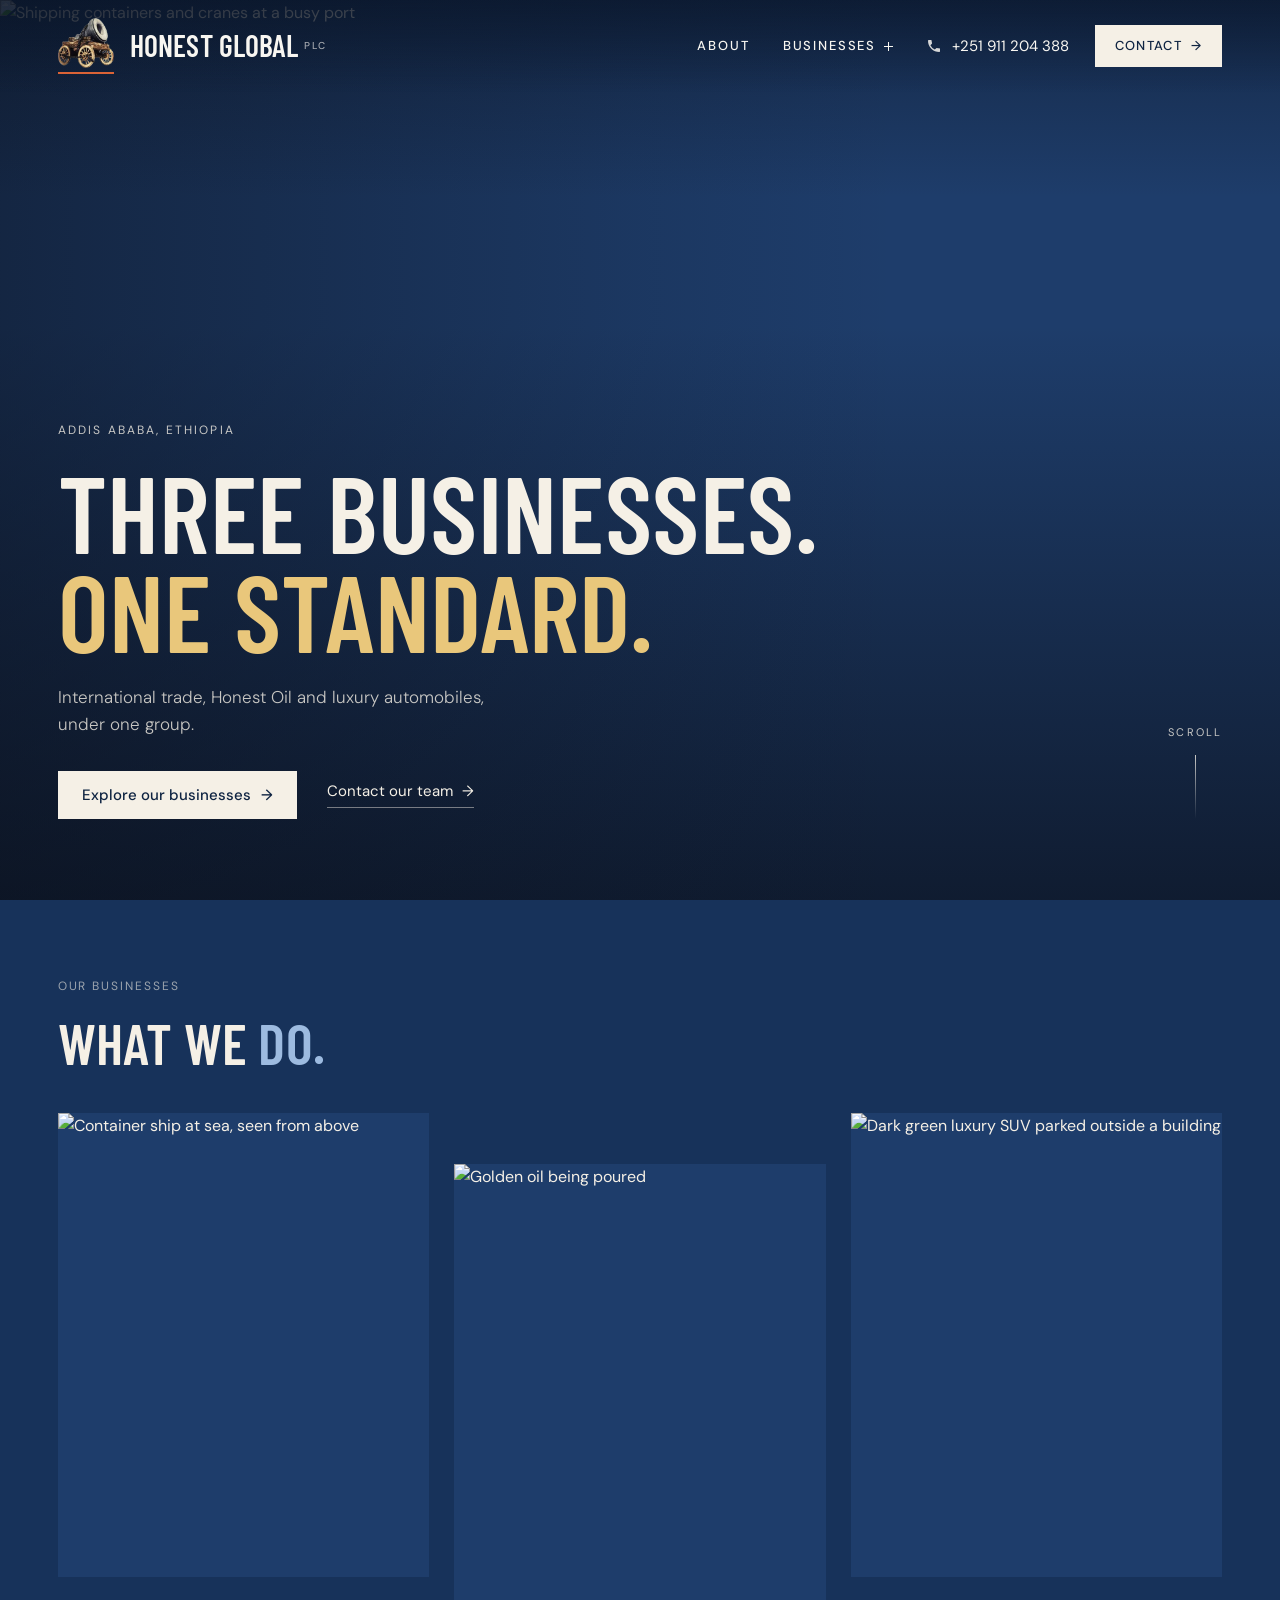
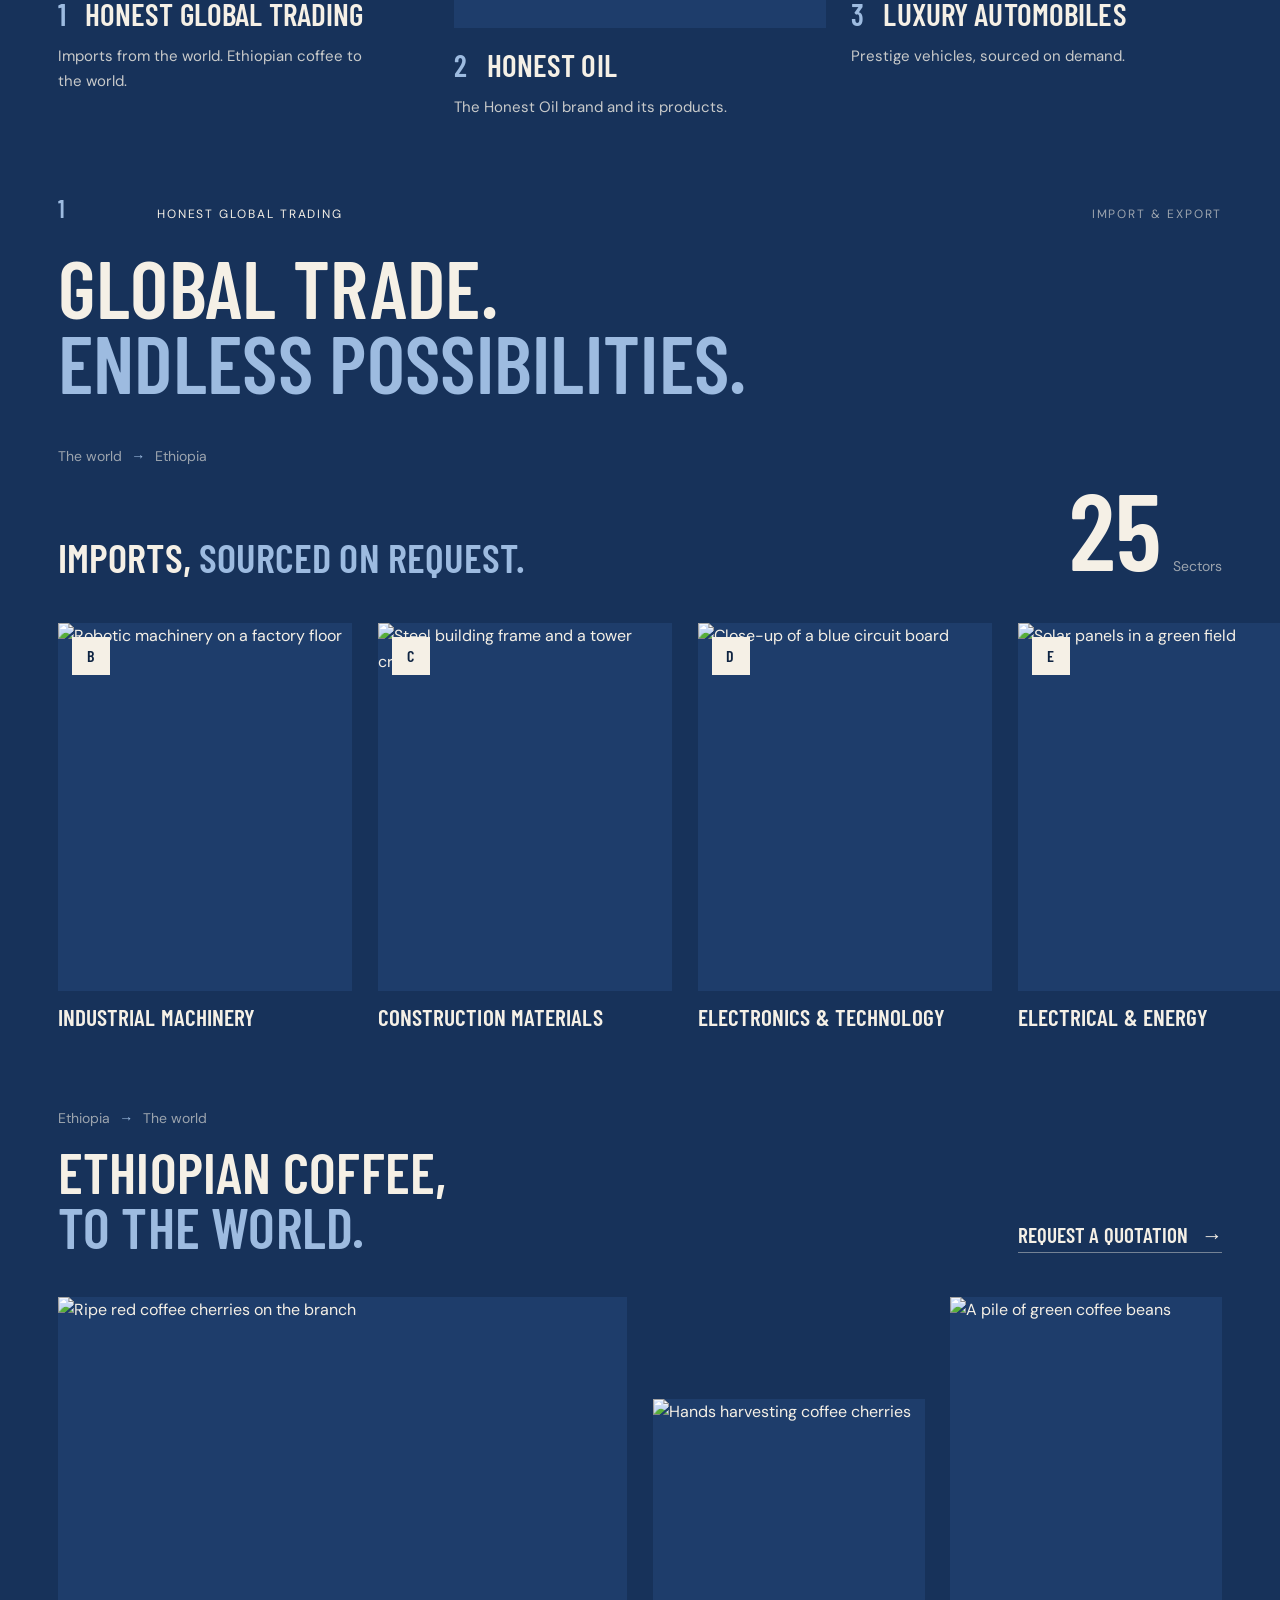
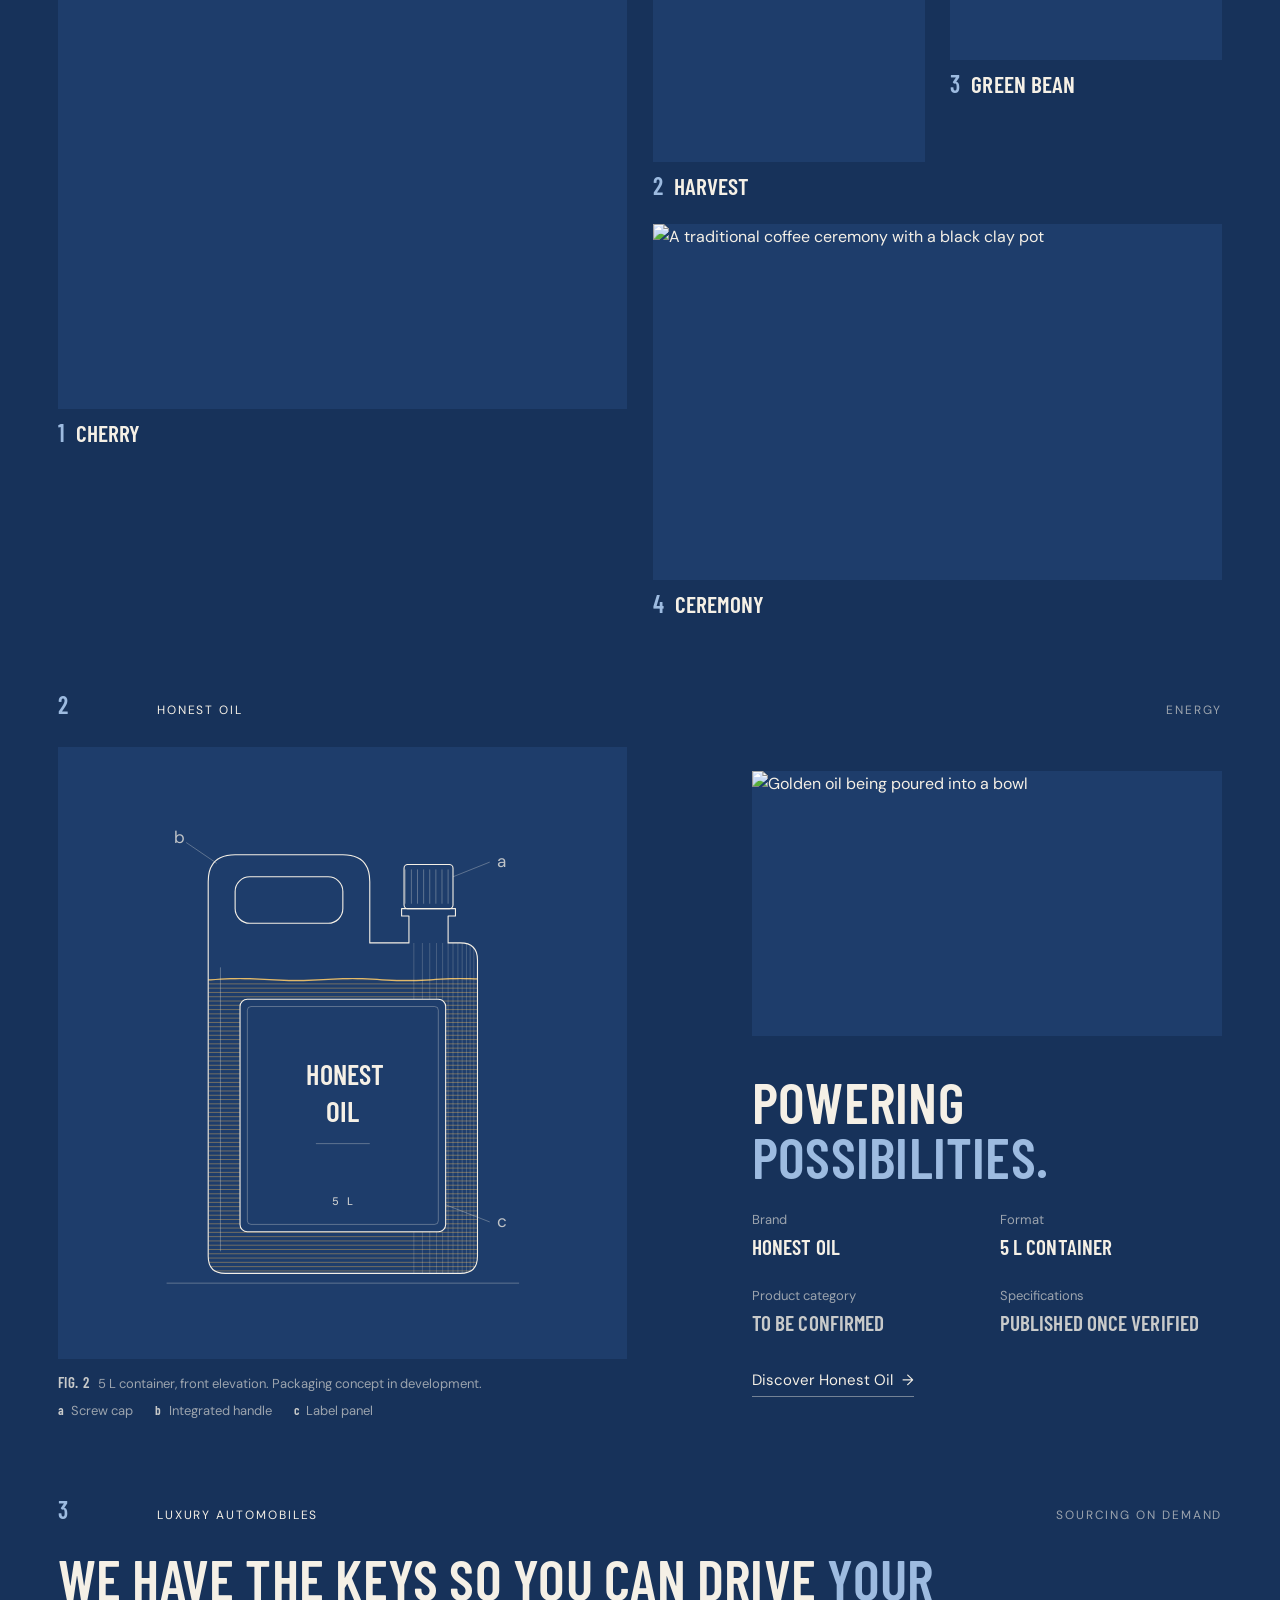
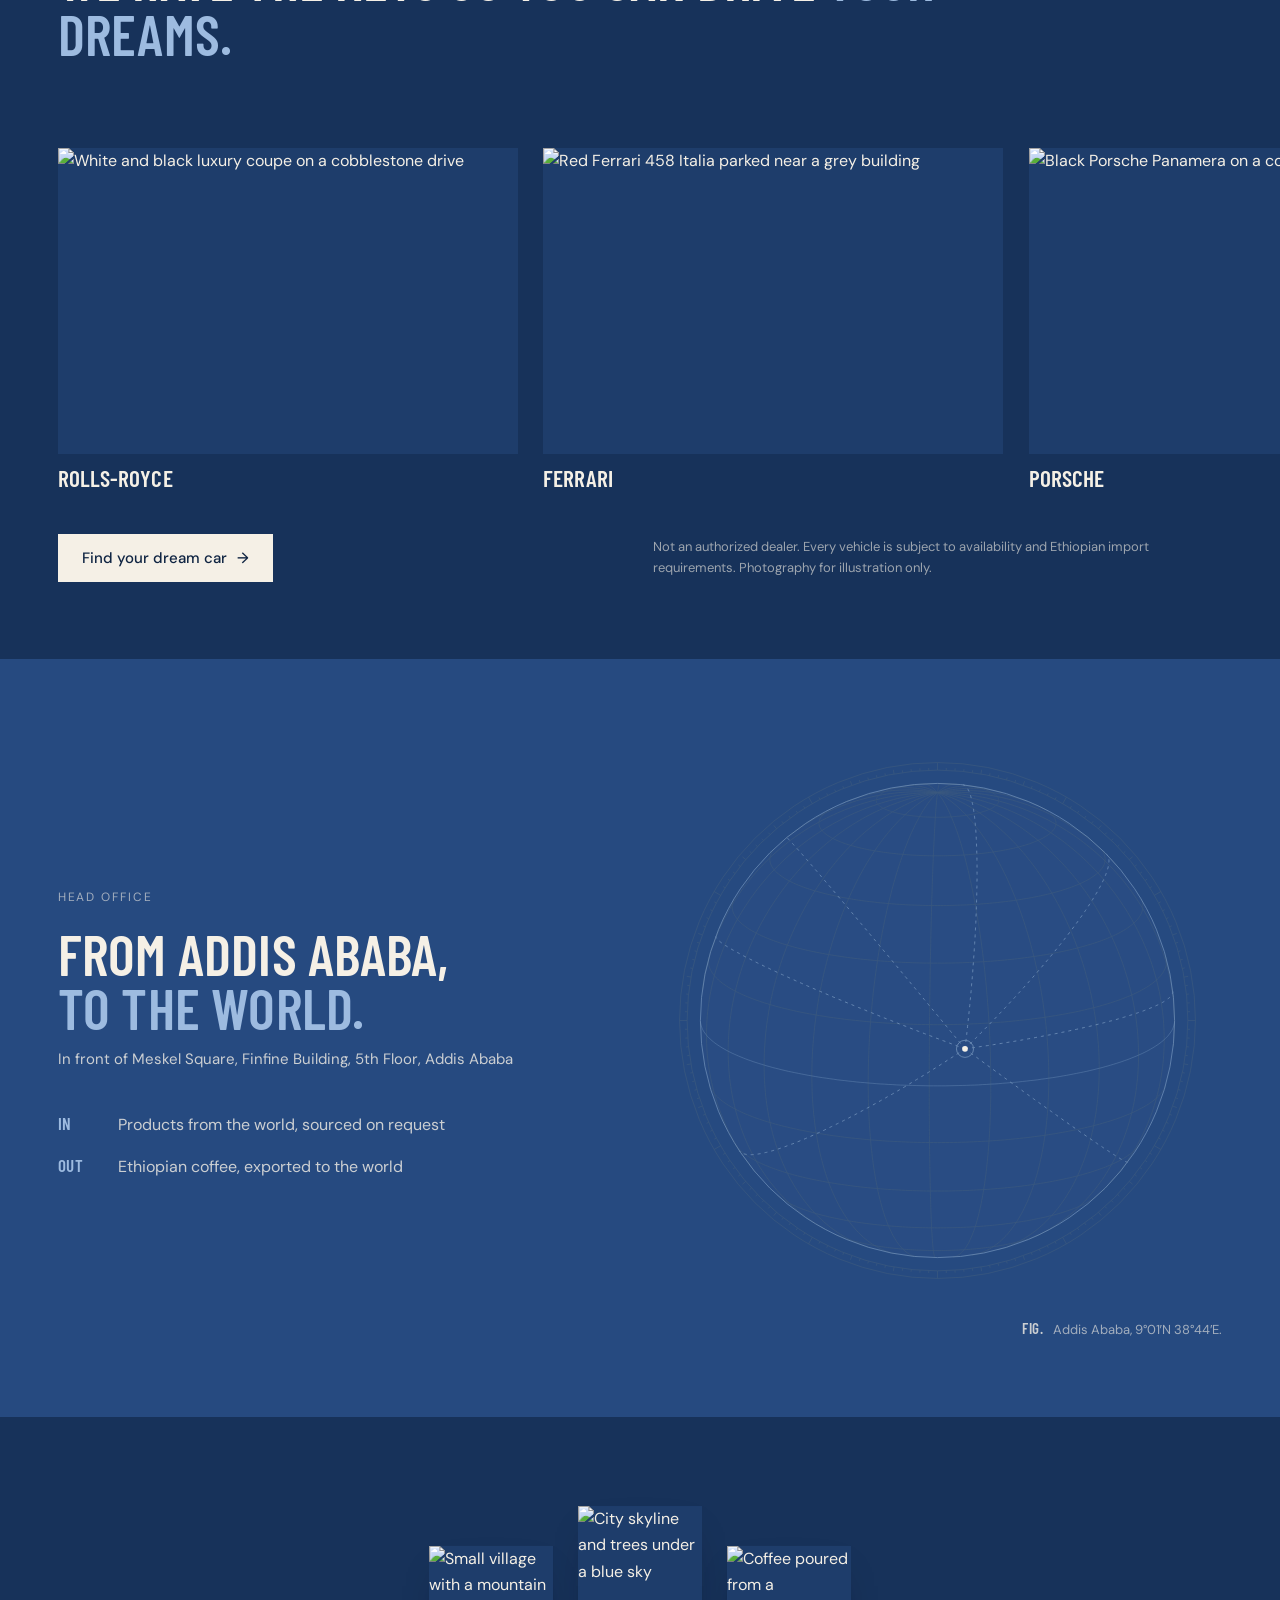
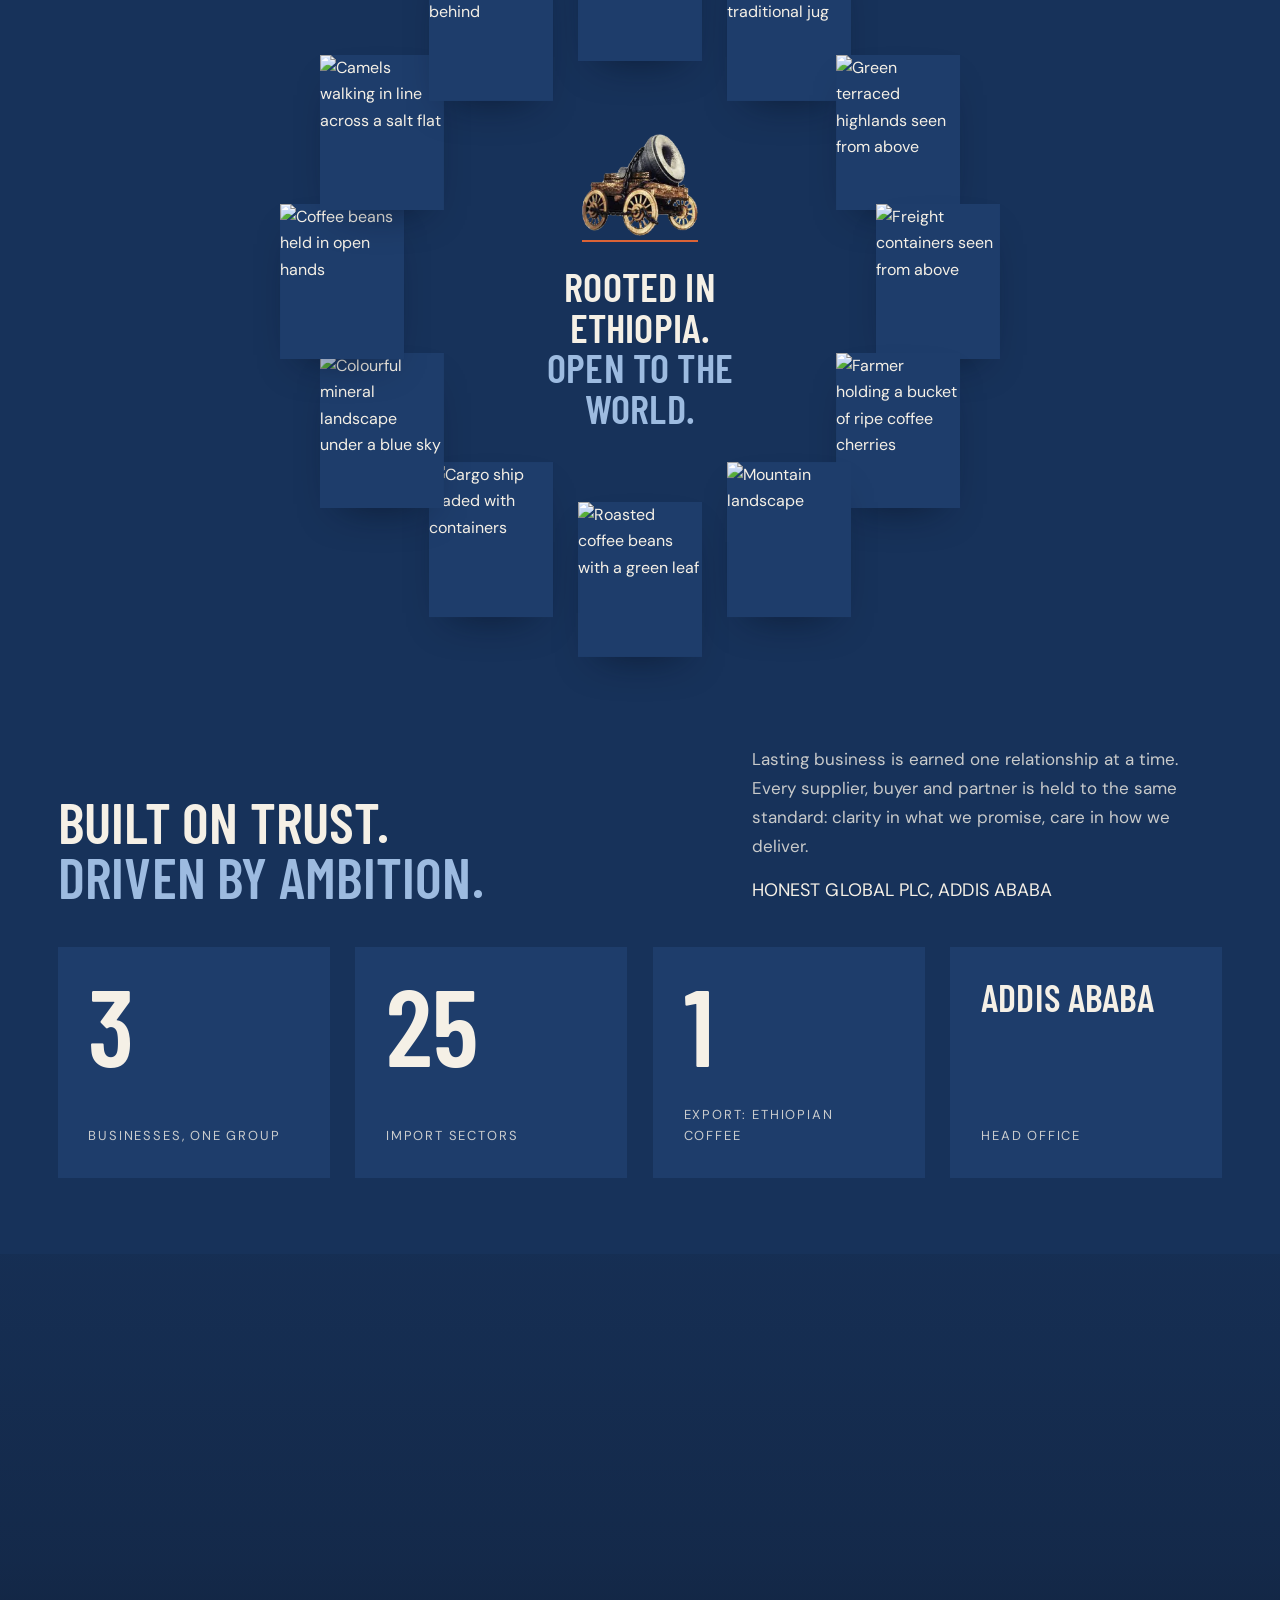
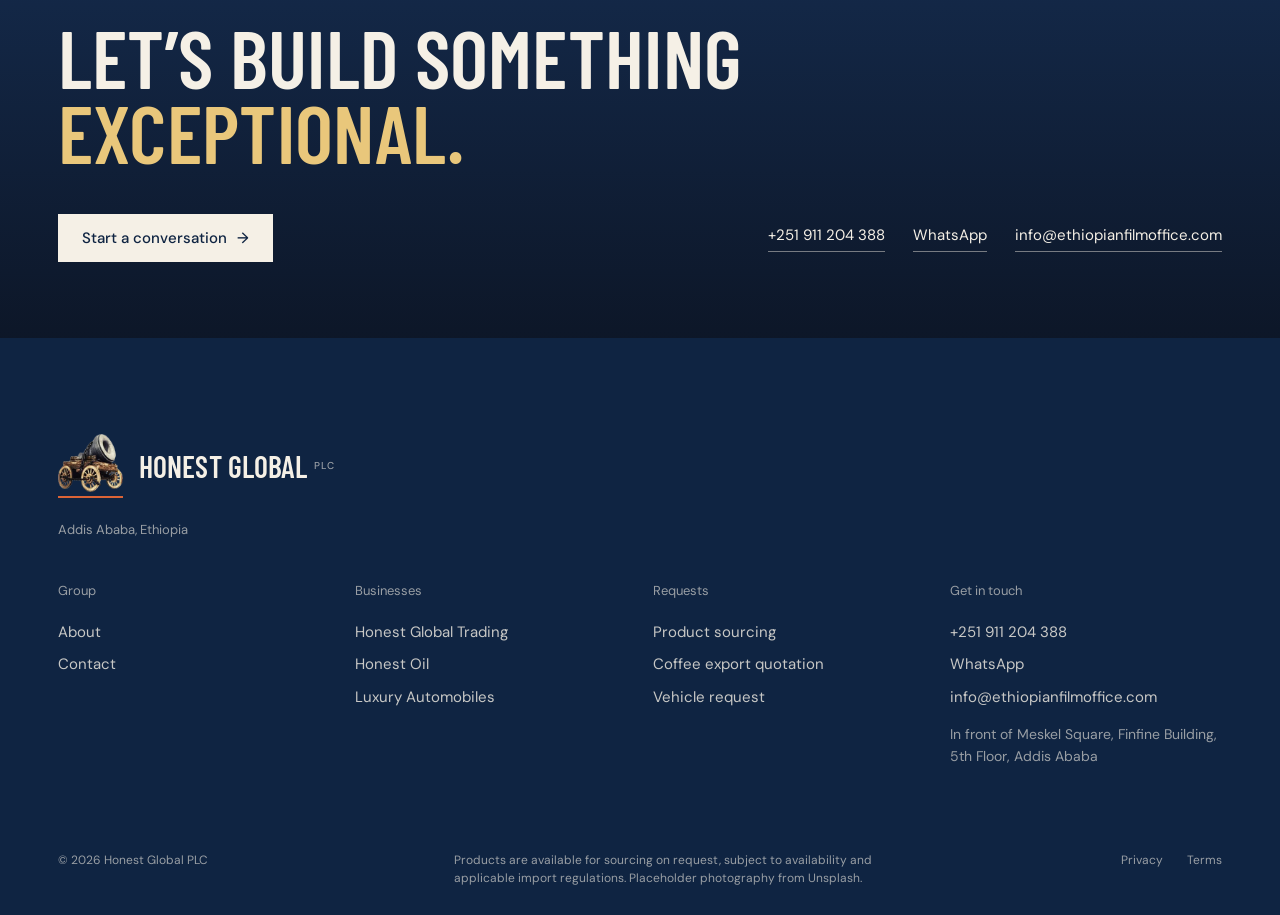
==== index.html @ c344f1ca "Use the Teddy Studio cannon as the logo and rework the phone menu - Logo: the cannon from the Teddy " ====
<!DOCTYPE html>
<html lang="en">
<head>
<meta charset="utf-8">
<meta name="viewport" content="width=device-width, initial-scale=1">
<meta name="theme-color" content="#17325A">
<title>Honest Global PLC · Trade, Energy and Mobility</title>
<meta name="description" content="Honest Global PLC brings together Honest Global Trading, Honest Oil and Luxury Automobiles through a commitment to quality, trust and long-term value.">
<meta property="og:type" content="website">
<meta property="og:site_name" content="Honest Global PLC">
<meta property="og:title" content="Honest Global PLC · Trade, Energy and Mobility">
<meta property="og:description" content="Honest Global PLC brings together Honest Global Trading, Honest Oil and Luxury Automobiles through a commitment to quality, trust and long-term value.">
<meta property="og:image" content="https://images.unsplash.com/photo-1678182451047-196f22a4143e?auto=format&fit=crop&w=1200&h=630&q=75">
<meta name="twitter:card" content="summary_large_image">
<link rel="icon" href="assets/images/favicon.png" type="image/png">
<link rel="apple-touch-icon" href="assets/images/apple-touch-icon.png">
<script>
    (function (d) {
        var h = d.documentElement;
        var reduce = window.matchMedia && matchMedia('(prefers-reduced-motion: reduce)').matches;
        var seen = false;
        try { seen = !!sessionStorage.getItem('hg-boot'); } catch (e) { /* storage blocked */ }
        h.classList.add('js', reduce ? 'no-motion' : 'motion');
        if (seen) h.classList.add('boot-seen');
        else if (!reduce) h.classList.add('boot-on');
        // Never leave content hidden if the animation libraries fail to load.
        setTimeout(function () { if (!window.gsap) h.classList.remove('motion', 'boot-on'); }, 4000);
        setTimeout(function () { h.classList.add('boot-done'); h.classList.remove('boot-on'); }, 12000);
    })(document);
</script>
<link rel="preconnect" href="https://fonts.googleapis.com">
<link rel="preconnect" href="https://fonts.gstatic.com" crossorigin>
<link rel="preconnect" href="https://cdn.jsdelivr.net" crossorigin>
<link rel="preconnect" href="https://images.unsplash.com" crossorigin>
<link rel="preload" as="image" href="assets/images/brand/cannon.webp" type="image/webp">
<link rel="stylesheet" href="https://fonts.googleapis.com/css2?family=Barlow+Condensed:wght@500;600;700&family=DM+Sans:wght@300;400;500;600&display=swap">
<link rel="stylesheet" href="assets/css/style.css?v=18">
<link rel="stylesheet" href="assets/css/pages.css?v=18">
<link rel="stylesheet" href="assets/css/theme.css?v=21">
<link rel="stylesheet" href="assets/css/home.css?v=21">
<link rel="stylesheet" href="assets/css/type.css?v=21">
<script type="application/ld+json">{"@context":"https://schema.org","@type":"Organization","name":"Honest Global PLC","url":"https://viudesdominique12-droid.github.io/honest-global/","logo":"https://viudesdominique12-droid.github.io/honest-global/assets/images/brand/cannon.webp","email":"info@ethiopianfilmoffice.com","telephone":"+251911204388","address":{"@type":"PostalAddress","streetAddress":"Finfine Building, 5th Floor, in front of Meskel Square","addressLocality":"Addis Ababa","addressCountry":"ET"}}</script>
</head>
<body class="page-home">

<!-- ============================== INTRO: the cannon is revealed, then opens onto the site ============================== -->
<div class="boot" id="boot" aria-hidden="true">
    <div class="boot__grid"></div>
    <div class="boot__frame"></div>
    <div class="boot__hud">
        <p class="hud hud--tl">Honest Global PLC <span>·</span> Addis Ababa, Ethiopia</p>
        <p class="hud hud--tr">9°01′N <span>·</span> 38°44′E</p>
        <p class="hud hud--bl">Trade <span>·</span> Energy <span>·</span> Mobility</p>
        <p class="hud hud--bc"><span data-boot-state>Loading</span> <b data-boot-count>0</b></p>
    </div>
    <button class="boot__skip" type="button" data-boot-skip tabindex="-1">Skip intro</button>

    <div class="boot__stage">
        <svg class="boot__mark" viewBox="-480 -250 960 500">
            <defs>
                <path id="boot-ring-path" d="M0 -138 A138 138 0 1 1 -0.01 -138"/>
                <clipPath id="boot-logo-wipe"><rect class="bm-logo-wipe" x="-90" y="-90" width="0" height="164"/></clipPath>
            </defs>
            <g class="bm-rings" fill="none" stroke="currentColor">
                <circle class="bm-outer" pathLength="1" r="172" stroke-width="1.6"/>
                <circle class="bm-inner" pathLength="1" r="152" stroke-width="0.9"/>
                <path class="bm-ticks" pathLength="1" stroke-width="0.9" d=""/>
            </g>
            <text class="bm-ringtext"><textPath href="#boot-ring-path" startOffset="0" textLength="852" lengthAdjust="spacing">HONEST GLOBAL PLC · ADDIS ABABA · ETHIOPIA · TRADE · ENERGY · MOBILITY ·</textPath></text>
            <g class="bm-logo" clip-path="url(#boot-logo-wipe)">
                <image href="assets/images/brand/cannon.webp" x="-88" y="-86" width="176" height="156.2"/>
            </g>
            <path class="bm-bar" pathLength="1" d="M-88 82 H88"/>
            <g class="bm-callouts" fill="none" stroke="currentColor" stroke-width="0.8">
                <path pathLength="1" d="M-168 -32 L-262 -128 H-420"/>
                <path pathLength="1" d="M160 -58 L254 -150 H420"/>
                <path pathLength="1" d="M150 84 L250 168 H420"/>
            </g>
            <g class="bm-dots" fill="currentColor">
                <circle cx="-168" cy="-32" r="3"/>
                <circle cx="160" cy="-58" r="3"/>
                <circle cx="150" cy="84" r="3"/>
            </g>
            <g class="bm-labels">
                <text x="-420" y="-142"><tspan class="bm-num">1</tspan> Honest Global Trading</text>
                <text x="420" y="-164" text-anchor="end"><tspan class="bm-num">2</tspan> Honest Oil</text>
                <text x="420" y="154" text-anchor="end"><tspan class="bm-num">3</tspan> Luxury Automobiles</text>
            </g>
            <line class="bm-head" x1="-480" y1="-250" x2="-480" y2="250"/>
        </svg>
        <p class="boot__word"><span class="w">Honest Global</span><span class="p">PLC</span></p>
    </div>
</div>

<a class="skip-link" href="#main">Skip to content</a>

<header class="masthead is-over">
    <div class="masthead__bar">
        <a class="masthead__name brand" href="index.html" aria-label="Honest Global PLC, home"><span class="brand__logo"><img class="brand__img" src="assets/images/brand/cannon.webp" width="364" height="323" alt="" decoding="async"><span class="brand__bar" aria-hidden="true"></span></span>Honest Global<span>PLC</span></a>

        <div class="masthead__running" aria-hidden="true"><span class="rh"></span></div>

        <nav class="masthead__nav" aria-label="Primary">
            <a href="about.html">About</a>
            <div class="nav-businesses">
                <button type="button" aria-expanded="false" aria-controls="businesses-panel">Businesses<span class="plus" aria-hidden="true"></span></button>
                <div class="businesses-panel" id="businesses-panel">
                    <ul class="businesses-panel__list">
                        <li><a class="bp-item" href="trading.html"><span class="bp-media"><img src="https://images.unsplash.com/photo-1724597500306-a4cbb7d1324e?auto=format&fit=crop&w=160&q=66" width="160" height="160" alt="" loading="lazy" decoding="async"></span><span class="bp-num">1</span><span class="bp-name">Honest Global Trading</span><span class="bp-desc">Import sourcing and Ethiopian coffee export</span></a></li>
                        <li><a class="bp-item" href="oil.html"><span class="bp-media"><img src="https://images.unsplash.com/photo-1621958180509-74e9a29b3758?auto=format&fit=crop&w=160&q=66" width="160" height="160" alt="" loading="lazy" decoding="async"></span><span class="bp-num">2</span><span class="bp-name">Honest Oil</span><span class="bp-desc">The Honest Oil brand and its products</span></a></li>
                        <li><a class="bp-item" href="automobiles.html"><span class="bp-media"><img src="https://images.unsplash.com/photo-1772990915311-0710c4e7e74a?auto=format&fit=crop&w=160&q=66" width="160" height="160" alt="" loading="lazy" decoding="async"></span><span class="bp-num">3</span><span class="bp-name">Luxury Automobiles</span><span class="bp-desc">Prestige vehicles, sourced on demand</span></a></li>
                    </ul>
                </div>
            </div>
        </nav>

        <div class="masthead__actions">
            <a class="mh-phone" href="tel:+251911204388"><svg class="mh-phone__icon" viewBox="0 0 24 24" aria-hidden="true"><path d="M6.6 10.8a15.1 15.1 0 0 0 6.6 6.6l2.2-2.2a1 1 0 0 1 1-.25c1.1.37 2.3.57 3.6.57a1 1 0 0 1 1 1V20a1 1 0 0 1-1 1A17 17 0 0 1 3 4a1 1 0 0 1 1-1h3.5a1 1 0 0 1 1 1c0 1.25.2 2.45.57 3.57a1 1 0 0 1-.25 1z"/></svg>+251 911 204 388</a>
            <a class="btn mh-cta" href="contact.html">Contact<span class="arr" aria-hidden="true">→</span></a>
        </div>

        <button class="menu-btn" type="button" aria-expanded="false" aria-controls="mobile-menu" aria-label="Open the menu"><span class="menu-btn__icon" aria-hidden="true"></span></button>
    </div>

    <nav class="mobile-menu" id="mobile-menu" aria-label="Mobile" data-lenis-prevent>
        <p class="mm-label">Our businesses</p>
        <ul class="mm-biz">
            <li><a class="mm-card" href="trading.html"><img src="https://images.unsplash.com/photo-1724597500306-a4cbb7d1324e?auto=format&fit=crop&w=720&h=280&q=66" width="720" height="280" alt="" loading="lazy" decoding="async"><span class="mm-card__num">1</span><span class="mm-card__name">Honest Global Trading</span><span class="mm-card__desc">Import sourcing and Ethiopian coffee export</span></a></li>
            <li><a class="mm-card" href="oil.html"><img src="https://images.unsplash.com/photo-1621958180509-74e9a29b3758?auto=format&fit=crop&w=720&h=280&q=66" width="720" height="280" alt="" loading="lazy" decoding="async"><span class="mm-card__num">2</span><span class="mm-card__name">Honest Oil</span><span class="mm-card__desc">The Honest Oil brand and its products</span></a></li>
            <li><a class="mm-card" href="automobiles.html"><img src="https://images.unsplash.com/photo-1772990915311-0710c4e7e74a?auto=format&fit=crop&w=720&h=280&q=66" width="720" height="280" alt="" loading="lazy" decoding="async"><span class="mm-card__num">3</span><span class="mm-card__name">Luxury Automobiles</span><span class="mm-card__desc">Prestige vehicles, sourced on demand</span></a></li>
        </ul>
        <ul class="mm-links">
            <li><a href="index.html" aria-current="page">Home</a></li>
            <li><a href="about.html">About</a></li>
            <li><a href="contact.html">Contact</a></li>
        </ul>
        <div class="mm-contact">
            <a class="mm-call" href="tel:+251911204388"><svg viewBox="0 0 24 24" aria-hidden="true"><path d="M6.6 10.8a15.1 15.1 0 0 0 6.6 6.6l2.2-2.2a1 1 0 0 1 1-.25c1.1.37 2.3.57 3.6.57a1 1 0 0 1 1 1V20a1 1 0 0 1-1 1A17 17 0 0 1 3 4a1 1 0 0 1 1-1h3.5a1 1 0 0 1 1 1c0 1.25.2 2.45.57 3.57a1 1 0 0 1-.25 1z"/></svg>+251 911 204 388</a>
            <a class="mm-wa" href="https://wa.me/251911204388" target="_blank" rel="noopener" aria-label="WhatsApp"><svg viewBox="0 0 32 32" aria-hidden="true"><path d="M16 3C8.8 3 3 8.6 3 15.6c0 2.5.8 4.9 2.1 6.9L3.6 29l6.7-1.7c1.7.9 3.6 1.4 5.7 1.4 7.2 0 13-5.6 13-12.6S23.2 3 16 3z" fill="none" stroke="currentColor" stroke-width="2"/><path d="M12.1 9.6c-.3-.7-.6-.7-.9-.7h-.8c-.3 0-.7.1-1.1.5-.4.4-1.4 1.4-1.4 3.4s1.5 3.9 1.7 4.2c.2.3 2.8 4.5 7 6.1 3.5 1.4 4.2 1.1 4.9 1 .8-.1 2.4-1 2.8-2 .3-1 .3-1.8.2-2-.1-.2-.4-.3-.8-.5s-2.4-1.2-2.8-1.3c-.4-.1-.6-.2-.9.2-.3.4-1 1.3-1.3 1.6-.2.3-.5.3-.9.1-.4-.2-1.7-.6-3.2-2-1.2-1-2-2.3-2.2-2.7-.2-.4 0-.6.2-.8l.6-.7c.2-.2.3-.4.4-.7.1-.3.1-.5 0-.7-.1-.2-.8-2.2-1.2-3z" fill="currentColor"/></svg></a>
            <a class="mm-mail" href="mailto:info@ethiopianfilmoffice.com">info@ethiopianfilmoffice.com</a>
            <p>In front of Meskel Square, Finfine Building, 5th Floor, Addis Ababa</p>
        </div>
    </nav>
</header>

<main id="main">

    <!-- ============================== HERO ============================== -->
    <section class="hero on-photo" id="top" aria-labelledby="hero-title">
        <div class="hero__media">
            <img src="https://images.unsplash.com/photo-1678182451047-196f22a4143e?auto=format&fit=crop&w=1800&q=72"
                 srcset="https://images.unsplash.com/photo-1678182451047-196f22a4143e?auto=format&fit=crop&w=900&q=70 900w,
                         https://images.unsplash.com/photo-1678182451047-196f22a4143e?auto=format&fit=crop&w=1800&q=72 1800w,
                         https://images.unsplash.com/photo-1678182451047-196f22a4143e?auto=format&fit=crop&w=2600&q=72 2600w"
                 sizes="100vw" width="2600" height="1733" alt="Shipping containers and cranes at a busy port" fetchpriority="high">
        </div>
        <div class="hero__shade" aria-hidden="true"></div>
        <div class="grid hero__inner">
            <div class="hero__text">
                <p class="hero__kicker">Addis Ababa, Ethiopia</p>
                <h1 class="hero__title" id="hero-title">Three businesses.<br><em>One standard.</em></h1>
                <p class="hero__lead">International trade, Honest Oil and luxury automobiles, under one group.</p>
                <p class="hero__actions">
                    <a class="btn btn--light" href="#businesses">Explore our businesses<span class="arr" aria-hidden="true">→</span></a>
                    <a class="link link--plain" href="#contact">Contact our team<span class="arr" aria-hidden="true">→</span></a>
                </p>
            </div>
        </div>
        <p class="hero__scroll" aria-hidden="true"><span>Scroll</span></p>
    </section>

    <!-- ============================== OUR BUSINESSES ============================== -->
    <section class="biz" id="businesses" data-running="Our businesses" aria-labelledby="biz-title">
        <div class="grid biz__head">
            <p class="eyebrow">Our businesses</p>
            <h2 class="display-l biz__title" id="biz-title" data-split>What we <em>do.</em></h2>
        </div>
        <div class="grid biz__cards">
            <a class="card" href="#trading">
                <span class="card__media" data-reveal data-parallax><img loading="lazy" decoding="async" src="https://images.unsplash.com/photo-1724597500306-a4cbb7d1324e?auto=format&fit=crop&w=1000&q=70" srcset="https://images.unsplash.com/photo-1724597500306-a4cbb7d1324e?auto=format&fit=crop&w=560&q=70 560w, https://images.unsplash.com/photo-1724597500306-a4cbb7d1324e?auto=format&fit=crop&w=1000&q=70 1000w" sizes="(max-width: 860px) 92vw, 30vw" width="1000" height="1250" alt="Container ship at sea, seen from above"></span>
                <span class="card__num">1</span><span class="card__name">Honest Global Trading</span>
                <span class="card__line">Imports from the world. Ethiopian coffee to the world.</span>
            </a>
            <a class="card" href="#oil">
                <span class="card__media" data-reveal data-parallax><img loading="lazy" decoding="async" src="https://images.unsplash.com/photo-1621958180509-74e9a29b3758?auto=format&fit=crop&w=1000&q=70" srcset="https://images.unsplash.com/photo-1621958180509-74e9a29b3758?auto=format&fit=crop&w=560&q=70 560w, https://images.unsplash.com/photo-1621958180509-74e9a29b3758?auto=format&fit=crop&w=1000&q=70 1000w" sizes="(max-width: 860px) 92vw, 30vw" width="1000" height="1250" alt="Golden oil being poured"></span>
                <span class="card__num">2</span><span class="card__name">Honest Oil</span>
                <span class="card__line">The Honest Oil brand and its products.</span>
            </a>
            <a class="card" href="#automobiles">
                <span class="card__media" data-reveal data-parallax><img loading="lazy" decoding="async" src="https://images.unsplash.com/photo-1772990915311-0710c4e7e74a?auto=format&fit=crop&w=1000&q=70" srcset="https://images.unsplash.com/photo-1772990915311-0710c4e7e74a?auto=format&fit=crop&w=560&q=70 560w, https://images.unsplash.com/photo-1772990915311-0710c4e7e74a?auto=format&fit=crop&w=1000&q=70 1000w" sizes="(max-width: 860px) 92vw, 30vw" width="1000" height="1250" alt="Dark green luxury SUV parked outside a building"></span>
                <span class="card__num">3</span><span class="card__name">Luxury Automobiles</span>
                <span class="card__line">Prestige vehicles, sourced on demand.</span>
            </a>
        </div>
    </section>

    <!-- ============================== I. TRADING ============================== -->
    <section class="chapter trade" id="trading" data-running="&lt;em&gt;1&lt;/em&gt; Honest Global Trading" aria-labelledby="trading-title">
        <header class="grid chapter__head" data-rule>
            <span class="chapter__num">1</span>
            <span class="chapter__name">Honest Global Trading</span>
            <span class="chapter__kind">Import &amp; export</span>
        </header>

        <div class="grid">
            <h2 class="display-xl trade__title" id="trading-title" data-split>Global trade.<br><em>Endless possibilities.</em></h2>
        </div>

        <!-- Imports: a gallery that runs sideways as you scroll -->
        <div class="imports-run" data-hscroll>
            <div class="grid run__head">
                <p class="dir">The world <em>→</em> Ethiopia</p>
                <h3 class="display-m run__title">Imports, <em>sourced on request.</em></h3>
                <p class="run__count"><b>25</b><span>Sectors</span></p>
            </div>
            <div class="run__viewport">
                <ol class="run__track">
                    <li class="tile"><a href="trading.html?sector=B#sourcing"><span class="tile__media"><img loading="lazy" decoding="async" src="https://images.unsplash.com/photo-1647427060118-4911c9821b82?auto=format&fit=crop&w=760&q=68" srcset="https://images.unsplash.com/photo-1647427060118-4911c9821b82?auto=format&fit=crop&w=420&q=68 420w, https://images.unsplash.com/photo-1647427060118-4911c9821b82?auto=format&fit=crop&w=760&q=68 760w" sizes="(max-width: 860px) 72vw, 24vw" width="760" height="950" alt="Robotic machinery on a factory floor"><span class="tile__letter">B</span></span><span class="tile__name">Industrial machinery</span></a></li>
                    <li class="tile"><a href="trading.html?sector=C#sourcing"><span class="tile__media"><img loading="lazy" decoding="async" src="https://images.unsplash.com/photo-1527335988388-b40ee248d80c?auto=format&fit=crop&w=760&q=68" srcset="https://images.unsplash.com/photo-1527335988388-b40ee248d80c?auto=format&fit=crop&w=420&q=68 420w, https://images.unsplash.com/photo-1527335988388-b40ee248d80c?auto=format&fit=crop&w=760&q=68 760w" sizes="(max-width: 860px) 72vw, 24vw" width="760" height="950" alt="Steel building frame and a tower crane"><span class="tile__letter">C</span></span><span class="tile__name">Construction materials</span></a></li>
                    <li class="tile"><a href="trading.html?sector=D#sourcing"><span class="tile__media"><img loading="lazy" decoding="async" src="https://images.unsplash.com/photo-1562408590-e32931084e23?auto=format&fit=crop&w=760&q=68" srcset="https://images.unsplash.com/photo-1562408590-e32931084e23?auto=format&fit=crop&w=420&q=68 420w, https://images.unsplash.com/photo-1562408590-e32931084e23?auto=format&fit=crop&w=760&q=68 760w" sizes="(max-width: 860px) 72vw, 24vw" width="760" height="950" alt="Close-up of a blue circuit board"><span class="tile__letter">D</span></span><span class="tile__name">Electronics &amp; technology</span></a></li>
                    <li class="tile"><a href="trading.html?sector=E#sourcing"><span class="tile__media"><img loading="lazy" decoding="async" src="https://images.unsplash.com/photo-1509391366360-2e959784a276?auto=format&fit=crop&w=760&q=68" srcset="https://images.unsplash.com/photo-1509391366360-2e959784a276?auto=format&fit=crop&w=420&q=68 420w, https://images.unsplash.com/photo-1509391366360-2e959784a276?auto=format&fit=crop&w=760&q=68 760w" sizes="(max-width: 860px) 72vw, 24vw" width="760" height="950" alt="Solar panels in a green field"><span class="tile__letter">E</span></span><span class="tile__name">Electrical &amp; energy</span></a></li>
                    <li class="tile"><a href="trading.html?sector=F#sourcing"><span class="tile__media"><img loading="lazy" decoding="async" src="https://images.unsplash.com/photo-1516549655169-df83a0774514?auto=format&fit=crop&w=760&q=68" srcset="https://images.unsplash.com/photo-1516549655169-df83a0774514?auto=format&fit=crop&w=420&q=68 420w, https://images.unsplash.com/photo-1516549655169-df83a0774514?auto=format&fit=crop&w=760&q=68 760w" sizes="(max-width: 860px) 72vw, 24vw" width="760" height="950" alt="Operating room with surgical lights"><span class="tile__letter">F</span></span><span class="tile__name">Medical equipment</span></a></li>
                    <li class="tile"><a href="trading.html?sector=H#sourcing"><span class="tile__media"><img loading="lazy" decoding="async" src="https://images.unsplash.com/photo-1594771804886-a933bb2d609b?auto=format&fit=crop&w=760&q=68" srcset="https://images.unsplash.com/photo-1594771804886-a933bb2d609b?auto=format&fit=crop&w=420&q=68 420w, https://images.unsplash.com/photo-1594771804886-a933bb2d609b?auto=format&fit=crop&w=760&q=68 760w" sizes="(max-width: 860px) 72vw, 24vw" width="760" height="950" alt="Tractor in a field under a blue sky"><span class="tile__letter">H</span></span><span class="tile__name">Agriculture</span></a></li>
                    <li class="tile"><a href="trading.html?sector=J#sourcing"><span class="tile__media"><img loading="lazy" decoding="async" src="https://images.unsplash.com/photo-1771098403201-8d0d32e2a062?auto=format&fit=crop&w=760&q=68" srcset="https://images.unsplash.com/photo-1771098403201-8d0d32e2a062?auto=format&fit=crop&w=420&q=68 420w, https://images.unsplash.com/photo-1771098403201-8d0d32e2a062?auto=format&fit=crop&w=760&q=68 760w" sizes="(max-width: 860px) 72vw, 24vw" width="760" height="950" alt="Rolls of patterned fabric on shelves"><span class="tile__letter">J</span></span><span class="tile__name">Textiles &amp; fashion</span></a></li>
                    <li class="tile"><a href="trading.html?sector=K#sourcing"><span class="tile__media"><img loading="lazy" decoding="async" src="https://images.unsplash.com/photo-1634712282287-14ed57b9cc89?auto=format&fit=crop&w=760&q=68" srcset="https://images.unsplash.com/photo-1634712282287-14ed57b9cc89?auto=format&fit=crop&w=420&q=68 420w, https://images.unsplash.com/photo-1634712282287-14ed57b9cc89?auto=format&fit=crop&w=760&q=68 760w" sizes="(max-width: 860px) 72vw, 24vw" width="760" height="950" alt="Blue armchair and a yellow lamp in a bright room"><span class="tile__letter">K</span></span><span class="tile__name">Furniture &amp; interiors</span></a></li>
                    <li class="tile"><a href="trading.html?sector=Y#sourcing"><span class="tile__media"><img loading="lazy" decoding="async" src="https://images.unsplash.com/photo-1553413077-190dd305871c?auto=format&fit=crop&w=760&q=68" srcset="https://images.unsplash.com/photo-1553413077-190dd305871c?auto=format&fit=crop&w=420&q=68 420w, https://images.unsplash.com/photo-1553413077-190dd305871c?auto=format&fit=crop&w=760&q=68 760w" sizes="(max-width: 860px) 72vw, 24vw" width="760" height="950" alt="Large warehouse with stacked pallets"><span class="tile__letter">Y</span></span><span class="tile__name">Logistics &amp; handling</span></a></li>
                    <li class="tile tile--more"><a href="trading.html#imports"><span class="tile__media"><span class="tile__plus">+16</span><span class="tile__all">See all 25 sectors<span class="arr" aria-hidden="true">→</span></span></span><span class="tile__name">And the one you have in mind.</span></a></li>
                </ol>
            </div>
        </div>

        <!-- Exports: Ethiopian coffee only -->
        <div class="exports-set">
            <div class="grid set__head">
                <p class="dir">Ethiopia <em>→</em> The world</p>
                <h3 class="display-l set__title" data-split>Ethiopian coffee,<br><em>to the world.</em></h3>
                <p class="set__cta"><a class="link link--lead" href="trading.html#quotation" data-fade>Request a quotation<span class="arr" aria-hidden="true">→</span></a></p>
            </div>
            <div class="grid coffee">
                <figure class="cf cf--1">
                    <div class="cf__media" data-reveal data-parallax><img loading="lazy" decoding="async" src="https://images.unsplash.com/photo-1586095516671-d085ff58cdd4?auto=format&fit=crop&w=1200&q=70" srcset="https://images.unsplash.com/photo-1586095516671-d085ff58cdd4?auto=format&fit=crop&w=660&q=70 660w, https://images.unsplash.com/photo-1586095516671-d085ff58cdd4?auto=format&fit=crop&w=1200&q=70 1200w" sizes="(max-width: 860px) 92vw, 48vw" width="1200" height="1500" alt="Ripe red coffee cherries on the branch"></div>
                    <figcaption><b>1</b>Cherry</figcaption>
                </figure>
                <figure class="cf cf--2">
                    <div class="cf__media" data-reveal data-parallax><img loading="lazy" decoding="async" src="https://images.unsplash.com/photo-1775434657007-549ae5d21bd4?auto=format&fit=crop&w=900&q=70" srcset="https://images.unsplash.com/photo-1775434657007-549ae5d21bd4?auto=format&fit=crop&w=500&q=70 500w, https://images.unsplash.com/photo-1775434657007-549ae5d21bd4?auto=format&fit=crop&w=900&q=70 900w" sizes="(max-width: 860px) 92vw, 48vw" width="900" height="1200" alt="Hands harvesting coffee cherries"></div>
                    <figcaption><b>2</b>Harvest</figcaption>
                </figure>
                <figure class="cf cf--3">
                    <div class="cf__media" data-reveal data-parallax><img loading="lazy" decoding="async" src="https://images.unsplash.com/photo-1703646619157-eb553d16d402?auto=format&fit=crop&w=900&q=70" srcset="https://images.unsplash.com/photo-1703646619157-eb553d16d402?auto=format&fit=crop&w=500&q=70 500w, https://images.unsplash.com/photo-1703646619157-eb553d16d402?auto=format&fit=crop&w=900&q=70 900w" sizes="(max-width: 860px) 92vw, 48vw" width="900" height="1200" alt="A pile of green coffee beans"></div>
                    <figcaption><b>3</b>Green bean</figcaption>
                </figure>
                <figure class="cf cf--4">
                    <div class="cf__media" data-reveal data-parallax><img loading="lazy" decoding="async" src="https://images.unsplash.com/photo-1630861413071-a424a4d6d155?auto=format&fit=crop&w=1400&q=70" srcset="https://images.unsplash.com/photo-1630861413071-a424a4d6d155?auto=format&fit=crop&w=780&q=70 780w, https://images.unsplash.com/photo-1630861413071-a424a4d6d155?auto=format&fit=crop&w=1400&q=70 1400w" sizes="(max-width: 860px) 92vw, 48vw" width="1400" height="875" alt="A traditional coffee ceremony with a black clay pot"></div>
                    <figcaption><b>4</b>Ceremony</figcaption>
                </figure>
            </div>
        </div>
    </section>

    <!-- ============================== II. HONEST OIL ============================== -->
    <section class="chapter oil" id="oil" data-running="&lt;em&gt;2&lt;/em&gt; Honest Oil" aria-labelledby="oil-title">
        <header class="grid chapter__head" data-rule>
            <span class="chapter__num">2</span>
            <span class="chapter__name">Honest Oil</span>
            <span class="chapter__kind">Energy</span>
        </header>

        <div class="grid oil__body">
            <figure class="oil__figure">
                <div class="plate oil__plate">
                    <svg class="bottle" viewBox="0 0 300 420" role="img" aria-labelledby="bottle-title" data-bottle="pin">
                        <title id="bottle-title">Line drawing of the proposed Honest Oil 5 litre container, front elevation, filling with oil.</title>
                        <defs>
                            <clipPath id="bottle-body">
                                <path d="M40 134 Q40 120 54 120 L246 120 Q260 120 260 134 L260 376 Q260 390 246 390 L54 390 Q40 390 40 376 Z"/>
                            </clipPath>
                            <clipPath id="bottle-level">
                                <rect class="b-level" x="0" y="392" width="300" height="400"/>
                            </clipPath>
                            <clipPath id="bottle-cap">
                                <rect x="200" y="56" width="40" height="36" rx="3"/>
                            </clipPath>
                        </defs>

                        <path class="b-faint b-ground" pathLength="1" d="M6 398 H294"/>

                        <g clip-path="url(#bottle-body)">
                            <g clip-path="url(#bottle-level)">
                                <path class="b-fill" d=""/>
                            </g>
                            <path class="b-surface" d="M40 392 H260"/>
                        </g>

                        <path class="b-line b-outline" pathLength="1" d="M40 376 Q40 390 54 390 L246 390 Q260 390 260 376 L260 134 Q260 120 246 120 L236 120 L236 98 L242 98 L242 92 L198 92 L198 98 L204 98 L204 120 L172 120 L172 70 Q172 48 150 48 L62 48 Q40 48 40 70 Z"/>
                        <rect class="b-line b-hole" pathLength="1" x="62" y="66" width="88" height="38" rx="12"/>

                        <g class="b-capgroup">
                            <rect class="b-line b-cap" pathLength="1" x="200" y="56" width="40" height="36" rx="3"/>
                            <g clip-path="url(#bottle-cap)">
                                <path class="b-faint b-ridges" d="M196 60 V88 M201 60 V88 M206 60 V88 M211 60 V88 M216 60 V88 M221 60 V88 M226 60 V88 M231 60 V88 M236 60 V88 M241 60 V88 M246 60 V88"/>
                            </g>
                        </g>

                        <g clip-path="url(#bottle-body)" class="b-hatch">
                            <path pathLength="1" d="M257 120 V390 M254 120 V390 M251 120 V390 M247.5 120 V390 M244 120 V390 M240 120 V390 M236 120 V390 M231.5 120 V390 M226.5 120 V390 M221 120 V390 M215 120 V390 M208 120 V390"/>
                        </g>
                        <path class="b-faint b-highlight" pathLength="1" d="M50 140 V372"/>

                        <rect class="b-line b-panel" pathLength="1" x="66" y="166" width="168" height="190" rx="6"/>
                        <rect class="b-faint b-inner" pathLength="1" x="72" y="172" width="156" height="178" rx="3"/>
                        <g class="b-type">
                            <text class="b-word" x="152" y="236" text-anchor="middle">HONEST</text>
                            <text class="b-word-it" x="150" y="266" text-anchor="middle">Oil</text>
                            <path class="b-faint" d="M128 284 H172"/>
                            <text class="b-small" x="151" y="334" text-anchor="middle">5 L</text>
                        </g>

                        <g class="b-callouts">
                            <path class="b-faint" pathLength="1" d="M240 66 L270 54"/>
                            <path class="b-faint" pathLength="1" d="M47 55 L22 38"/>
                            <path class="b-faint" pathLength="1" d="M234 334 L270 348"/>
                        </g>
                        <g class="b-letters">
                            <text class="b-letter" x="276" y="58">a</text>
                            <text class="b-letter" x="12" y="38">b</text>
                            <text class="b-letter" x="276" y="352">c</text>
                        </g>
                    </svg>
                </div>
                <figcaption class="caption">
                    <span class="fig">Fig. 2</span>5 L container, front elevation. Packaging concept in development.
                    <span class="legend"><span><em>a</em> Screw cap</span><span><em>b</em> Integrated handle</span><span><em>c</em> Label panel</span></span>
                </figcaption>
            </figure>

            <div class="oil__text">
                <div class="oil__photo" data-reveal><img loading="lazy" decoding="async" src="https://images.unsplash.com/photo-1709293287084-544575bb1398?auto=format&fit=crop&w=1100&q=70" srcset="https://images.unsplash.com/photo-1709293287084-544575bb1398?auto=format&fit=crop&w=600&q=70 600w, https://images.unsplash.com/photo-1709293287084-544575bb1398?auto=format&fit=crop&w=1100&q=70 1100w" sizes="(max-width: 860px) 92vw, 40vw" width="1100" height="690" alt="Golden oil being poured into a bowl"></div>
                <h2 class="display-l" id="oil-title" data-split>Powering<br><em>possibilities.</em></h2>
                <dl class="spec" data-spec>
                    <div><dt>Brand</dt><dd>Honest Oil</dd></div>
                    <div><dt>Format</dt><dd>5 L container</dd></div>
                    <div><dt>Product category</dt><dd class="tbc">To be confirmed</dd></div>
                    <div><dt>Specifications</dt><dd class="tbc">Published once verified</dd></div>
                </dl>
                <a class="link" href="oil.html" data-fade>Discover Honest Oil<span class="arr" aria-hidden="true">→</span></a>
            </div>
        </div>
    </section>

    <!-- ============================== III. AUTOMOBILES ============================== -->
    <section class="chapter auto" id="automobiles" data-running="&lt;em&gt;3&lt;/em&gt; Luxury Automobiles" aria-labelledby="auto-title">
        <header class="grid chapter__head" data-rule>
            <span class="chapter__num">3</span>
            <span class="chapter__name">Luxury Automobiles</span>
            <span class="chapter__kind">Sourcing on demand</span>
        </header>

        <!-- A reel of cars that drive out of the distance as you scroll; the headline rides on the stage -->
        <div class="reel" data-reel>
            <div class="reel__stage">
                <div class="grid reel__head">
                    <h2 class="display-l auto__title" id="auto-title" data-split>We have the keys so you can drive <em>your dreams.</em></h2>
                </div>
                <div class="reel__floor" aria-hidden="true"></div>
                <ul class="reel__cards">
                    <li class="rc"><figure><div class="rc__media"><img loading="lazy" decoding="async" src="https://images.unsplash.com/photo-1631295868223-63265b40d9e4?auto=format&fit=crop&w=1000&q=70" srcset="https://images.unsplash.com/photo-1631295868223-63265b40d9e4?auto=format&fit=crop&w=560&q=70 560w, https://images.unsplash.com/photo-1631295868223-63265b40d9e4?auto=format&fit=crop&w=1000&q=70 1000w" sizes="(max-width: 860px) 78vw, 32vw" width="1000" height="667" alt="White and black luxury coupe on a cobblestone drive"></div><figcaption>Rolls-Royce</figcaption></figure></li>
                    <li class="rc"><figure><div class="rc__media"><img loading="lazy" decoding="async" src="https://images.unsplash.com/photo-1614200179396-2bdb77ebf81b?auto=format&fit=crop&w=1000&q=70" srcset="https://images.unsplash.com/photo-1614200179396-2bdb77ebf81b?auto=format&fit=crop&w=560&q=70 560w, https://images.unsplash.com/photo-1614200179396-2bdb77ebf81b?auto=format&fit=crop&w=1000&q=70 1000w" sizes="(max-width: 860px) 78vw, 32vw" width="1000" height="667" alt="Red Ferrari 458 Italia parked near a grey building"></div><figcaption>Ferrari</figcaption></figure></li>
                    <li class="rc"><figure><div class="rc__media"><img loading="lazy" decoding="async" src="https://images.unsplash.com/photo-1601929862217-f1bf94503333?auto=format&fit=crop&w=1000&q=70" srcset="https://images.unsplash.com/photo-1601929862217-f1bf94503333?auto=format&fit=crop&w=560&q=70 560w, https://images.unsplash.com/photo-1601929862217-f1bf94503333?auto=format&fit=crop&w=1000&q=70 1000w" sizes="(max-width: 860px) 78vw, 32vw" width="1000" height="667" alt="Black Porsche Panamera on a coastal road at golden hour"></div><figcaption>Porsche</figcaption></figure></li>
                    <li class="rc"><figure><div class="rc__media"><img loading="lazy" decoding="async" src="https://images.unsplash.com/photo-1786467837752-2a7848ac3b61?auto=format&fit=crop&w=1000&q=70" srcset="https://images.unsplash.com/photo-1786467837752-2a7848ac3b61?auto=format&fit=crop&w=560&q=70 560w, https://images.unsplash.com/photo-1786467837752-2a7848ac3b61?auto=format&fit=crop&w=1000&q=70 1000w" sizes="(max-width: 860px) 78vw, 32vw" width="1000" height="667" alt="White Rolls-Royce Cullinan with a black bonnet"></div><figcaption>Rolls-Royce Cullinan</figcaption></figure></li>
                    <li class="rc"><figure><div class="rc__media"><img loading="lazy" decoding="async" src="https://images.unsplash.com/photo-1624804269473-828dcc30a210?auto=format&fit=crop&w=1000&q=70" srcset="https://images.unsplash.com/photo-1624804269473-828dcc30a210?auto=format&fit=crop&w=560&q=70 560w, https://images.unsplash.com/photo-1624804269473-828dcc30a210?auto=format&fit=crop&w=1000&q=70 1000w" sizes="(max-width: 860px) 78vw, 32vw" width="1000" height="667" alt="Brown Rolls-Royce Ghost on a white platform"></div><figcaption>Rolls-Royce Ghost</figcaption></figure></li>
                    <li class="rc"><figure><div class="rc__media"><img loading="lazy" decoding="async" src="https://images.unsplash.com/photo-1776639520963-ba8b7475e9de?auto=format&fit=crop&w=1000&q=70" srcset="https://images.unsplash.com/photo-1776639520963-ba8b7475e9de?auto=format&fit=crop&w=560&q=70 560w, https://images.unsplash.com/photo-1776639520963-ba8b7475e9de?auto=format&fit=crop&w=1000&q=70 1000w" sizes="(max-width: 860px) 78vw, 32vw" width="1000" height="667" alt="Black Rolls-Royce Phantom parked on a street"></div><figcaption>Rolls-Royce Phantom</figcaption></figure></li>
                    <li class="rc"><figure><div class="rc__media"><img loading="lazy" decoding="async" src="https://images.unsplash.com/photo-1592853625601-bb9d23da12fc?auto=format&fit=crop&w=1000&q=70" srcset="https://images.unsplash.com/photo-1592853625601-bb9d23da12fc?auto=format&fit=crop&w=560&q=70 560w, https://images.unsplash.com/photo-1592853625601-bb9d23da12fc?auto=format&fit=crop&w=1000&q=70 1000w" sizes="(max-width: 860px) 78vw, 32vw" width="1000" height="667" alt="Grey Porsche sports car parked in front of a building"></div><figcaption>Porsche</figcaption></figure></li>
                    <li class="rc"><figure><div class="rc__media"><img loading="lazy" decoding="async" src="https://images.unsplash.com/photo-1610099610040-ab19f3a5ec35?auto=format&fit=crop&w=1000&q=70" srcset="https://images.unsplash.com/photo-1610099610040-ab19f3a5ec35?auto=format&fit=crop&w=560&q=70 560w, https://images.unsplash.com/photo-1610099610040-ab19f3a5ec35?auto=format&fit=crop&w=1000&q=70 1000w" sizes="(max-width: 860px) 78vw, 32vw" width="1000" height="667" alt="Black Mercedes-Benz saloon on a cobblestone street"></div><figcaption>Mercedes-Benz</figcaption></figure></li>
                </ul>
                <p class="reel__hud reel__hud--l" aria-hidden="true">Sourcing on demand</p>
                <p class="reel__hud reel__hud--r" aria-hidden="true"><b data-reel-count>1</b> / <span>8</span></p>
            </div>
        </div>

        <div class="grid auto__foot">
            <p class="auto__cta"><a class="btn" href="automobiles.html">Find your dream car<span class="arr" aria-hidden="true">→</span></a></p>
            <p class="note auto__note" data-fade>Not an authorized dealer. Every vehicle is subject to availability and Ethiopian import requirements. Photography for illustration only.</p>
        </div>
    </section>

    <!-- ============================== REACH ============================== -->
    <section class="reach on-ink" id="reach" data-running="From Addis Ababa" aria-labelledby="reach-title">
        <div class="grid reach__body">
            <div class="reach__text">
                <p class="eyebrow">Head office</p>
                <h2 class="display-l" id="reach-title" data-split>From Addis Ababa,<br><em>to the world.</em></h2>
                <p class="reach__address" data-fade>In front of Meskel Square, Finfine Building, 5th Floor, Addis Ababa</p>
                <ul class="reach__legend" data-stagger>
                    <li><span class="lg-dir">In</span>Products from the world, sourced on request</li>
                    <li><span class="lg-dir">Out</span>Ethiopian coffee, exported to the world</li>
                </ul>
            </div>
            <figure class="reach__globe">
                <div class="globe" tabindex="0" role="img" aria-label="Interactive globe centred on Addis Ababa. Drag, or use the arrow keys, to turn it." data-lon="30" data-lat="14">
                    <img class="globe__fallback" src="assets/images/globe.svg" width="600" height="600" alt="">
                    <canvas class="globe__canvas" aria-hidden="true"></canvas>
                </div>
                <figcaption class="caption"><span class="fig">Fig.</span>Addis Ababa, 9°01′N 38°44′E. <span class="caption__hint">Drag to turn the globe.</span></figcaption>
            </figure>
        </div>
    </section>

    <!-- ============================== ETHIOPIA: photos gather into a circle ============================== -->
    <section class="ring" id="ethiopia" data-running="Rooted in Ethiopia" aria-labelledby="ring-title">
        <div class="ring__stage" data-ring>
            <ul class="ring__tiles">
                <li class="rt" style="--i:0"><div class="rt__in"><img loading="lazy" decoding="async" src="https://images.unsplash.com/photo-1775743241025-5d354dcefcd6?auto=format&fit=crop&w=420&q=66" width="420" height="525" alt="City skyline and trees under a blue sky"></div></li>
                <li class="rt" style="--i:1"><div class="rt__in"><img loading="lazy" decoding="async" src="https://images.unsplash.com/photo-1774529233247-d3f34ed11994?auto=format&fit=crop&w=420&q=66" width="420" height="525" alt="Coffee poured from a traditional jug"></div></li>
                <li class="rt" style="--i:2"><div class="rt__in"><img loading="lazy" decoding="async" src="https://images.unsplash.com/photo-1572888195250-3037a59d3578?auto=format&fit=crop&w=420&q=66" width="420" height="525" alt="Green terraced highlands seen from above"></div></li>
                <li class="rt" style="--i:3"><div class="rt__in"><img loading="lazy" decoding="async" src="https://images.unsplash.com/photo-1562892302-97faedd66f1c?auto=format&fit=crop&w=420&q=66" width="420" height="525" alt="Freight containers seen from above"></div></li>
                <li class="rt" style="--i:4"><div class="rt__in"><img loading="lazy" decoding="async" src="https://images.unsplash.com/photo-1772228616071-aa344913b93e?auto=format&fit=crop&w=420&q=66" width="420" height="525" alt="Farmer holding a bucket of ripe coffee cherries"></div></li>
                <li class="rt" style="--i:5"><div class="rt__in"><img loading="lazy" decoding="async" src="https://images.unsplash.com/photo-1573403092240-26095e118918?auto=format&fit=crop&w=420&q=66" width="420" height="525" alt="Mountain landscape"></div></li>
                <li class="rt" style="--i:6"><div class="rt__in"><img loading="lazy" decoding="async" src="https://images.unsplash.com/photo-1599231110146-c7cb40d0c6ff?auto=format&fit=crop&w=420&q=66" width="420" height="525" alt="Roasted coffee beans with a green leaf"></div></li>
                <li class="rt" style="--i:7"><div class="rt__in"><img loading="lazy" decoding="async" src="https://images.unsplash.com/photo-1699588999949-e25959a59550?auto=format&fit=crop&w=420&q=66" width="420" height="525" alt="Cargo ship loaded with containers"></div></li>
                <li class="rt" style="--i:8"><div class="rt__in"><img loading="lazy" decoding="async" src="https://images.unsplash.com/photo-1603456771349-07ea0241821f?auto=format&fit=crop&w=420&q=66" width="420" height="525" alt="Colourful mineral landscape under a blue sky"></div></li>
                <li class="rt" style="--i:9"><div class="rt__in"><img loading="lazy" decoding="async" src="https://images.unsplash.com/photo-1500912708295-4cf8b060f381?auto=format&fit=crop&w=420&q=66" width="420" height="525" alt="Coffee beans held in open hands"></div></li>
                <li class="rt" style="--i:10"><div class="rt__in"><img loading="lazy" decoding="async" src="https://images.unsplash.com/photo-1573404353091-bd68e3010d73?auto=format&fit=crop&w=420&q=66" width="420" height="525" alt="Camels walking in line across a salt flat"></div></li>
                <li class="rt" style="--i:11"><div class="rt__in"><img loading="lazy" decoding="async" src="https://images.unsplash.com/photo-1637588168506-be08391079e4?auto=format&fit=crop&w=420&q=66" width="420" height="525" alt="Small village with a mountain behind"></div></li>
            </ul>
            <div class="ring__center">
                <span class="brand__logo ring__logo"><img class="brand__img" src="assets/images/brand/cannon.webp" width="364" height="323" alt="" loading="lazy" decoding="async"><span class="brand__bar" aria-hidden="true"></span></span>
                <h2 class="display-m ring__title" id="ring-title">Rooted in Ethiopia.<br><em>Open to the world.</em></h2>
            </div>
        </div>
    </section>

    <!-- ============================== THE GROUP ============================== -->
    <section class="facts" id="group" data-running="The Group" aria-labelledby="group-title">
        <div class="grid facts__head">
            <h2 class="display-l facts__title" id="group-title" data-split>Built on trust.<br><em>Driven by ambition.</em></h2>
            <div class="facts__text" data-stagger>
                <p>Lasting business is earned one relationship at a time. Every supplier, buyer and partner is held to the same standard: clarity in what we promise, care in how we deliver.</p>
                <p class="signature">Honest Global PLC, Addis Ababa</p>
            </div>
        </div>
        <ul class="grid facts__list" data-stagger>
            <li><b data-count="3">3</b><span>Businesses, one group</span></li>
            <li><b data-count="25">25</b><span>Import sectors</span></li>
            <li><b data-count="1">1</b><span>Export: Ethiopian coffee</span></li>
            <li><b class="facts__word">Addis Ababa</b><span>Head office</span></li>
        </ul>
    </section>

    <!-- ============================== CONTACT ============================== -->
    <section class="closing-photo on-photo" id="contact" data-running="Contact" aria-labelledby="closing-title">
        <div class="closing-photo__media"><img loading="lazy" decoding="async" src="https://images.unsplash.com/photo-1568347877321-f8935c7dc5a3?auto=format&fit=crop&w=2000&q=70" srcset="https://images.unsplash.com/photo-1568347877321-f8935c7dc5a3?auto=format&fit=crop&w=1100&q=70 1100w, https://images.unsplash.com/photo-1568347877321-f8935c7dc5a3?auto=format&fit=crop&w=2000&q=70 2000w" sizes="100vw" width="2000" height="1333" alt="Cargo ship in the middle of the ocean"></div>
        <div class="closing-photo__shade" aria-hidden="true"></div>
        <div class="grid closing-photo__body">
            <h2 class="display-xl closing-photo__title" id="closing-title" data-split>Let’s build something <em>exceptional.</em></h2>
            <div class="closing-photo__foot">
                <a class="btn btn--light" href="contact.html">Start a conversation<span class="arr" aria-hidden="true">→</span></a>
                <p class="closing-photo__links">
                    <a href="tel:+251911204388">+251 911 204 388</a>
                    <a href="https://wa.me/251911204388" target="_blank" rel="noopener">WhatsApp</a>
                    <a href="mailto:info@ethiopianfilmoffice.com">info@ethiopianfilmoffice.com</a>
                </p>
            </div>
        </div>
    </section>

</main>

<footer class="footer on-ink">
    <div class="grid footer__top" data-rule>
        <div class="footer__brand">
            <a class="footer__name brand" href="index.html"><span class="brand__logo"><img class="brand__img" src="assets/images/brand/cannon.webp" width="364" height="323" alt="" loading="lazy" decoding="async"><span class="brand__bar" aria-hidden="true"></span></span>Honest Global<span>PLC</span></a>
            <p>Addis Ababa, Ethiopia</p>
        </div>
        <nav class="footer__col footer__col--group" aria-label="Group">
            <h3>Group</h3>
            <a href="about.html">About</a>
            <a href="contact.html">Contact</a>
        </nav>
        <nav class="footer__col footer__col--biz" aria-label="Businesses">
            <h3>Businesses</h3>
            <a href="trading.html">Honest Global Trading</a>
            <a href="oil.html">Honest Oil</a>
            <a href="automobiles.html">Luxury Automobiles</a>
        </nav>
        <nav class="footer__col footer__col--req" aria-label="Requests">
            <h3>Requests</h3>
            <a href="trading.html#sourcing">Product sourcing</a>
            <a href="trading.html#quotation">Coffee export quotation</a>
            <a href="automobiles.html#request">Vehicle request</a>
        </nav>
        <div class="footer__col footer__col--contact">
            <h3>Get in touch</h3>
            <a href="tel:+251911204388">+251 911 204 388</a>
            <a href="https://wa.me/251911204388" target="_blank" rel="noopener">WhatsApp</a>
            <a href="mailto:info@ethiopianfilmoffice.com">info@ethiopianfilmoffice.com</a>
            <p>In front of Meskel Square, Finfine Building, 5th Floor, Addis Ababa</p>
        </div>
    </div>
    <div class="grid footer__bottom">
        <p>© <span data-year>2026</span> Honest Global PLC</p>
        <p>Products are available for sourcing on request, subject to availability and applicable import regulations. Placeholder photography from Unsplash.</p>
        <p class="footer__legal"><a href="#">Privacy</a><a href="#">Terms</a></p>
    </div>
</footer>

<a class="wa" href="https://wa.me/251911204388" target="_blank" rel="noopener" aria-label="Chat with us on WhatsApp"><svg viewBox="0 0 32 32" aria-hidden="true"><path d="M16 3C8.8 3 3 8.6 3 15.6c0 2.5.8 4.9 2.1 6.9L3.6 29l6.7-1.7c1.7.9 3.6 1.4 5.7 1.4 7.2 0 13-5.6 13-12.6S23.2 3 16 3z" fill="none" stroke="currentColor" stroke-width="2"/><path d="M12.1 9.6c-.3-.7-.6-.7-.9-.7h-.8c-.3 0-.7.1-1.1.5-.4.4-1.4 1.4-1.4 3.4s1.5 3.9 1.7 4.2c.2.3 2.8 4.5 7 6.1 3.5 1.4 4.2 1.1 4.9 1 .8-.1 2.4-1 2.8-2 .3-1 .3-1.8.2-2-.1-.2-.4-.3-.8-.5s-2.4-1.2-2.8-1.3c-.4-.1-.6-.2-.9.2-.3.4-1 1.3-1.3 1.6-.2.3-.5.3-.9.1-.4-.2-1.7-.6-3.2-2-1.2-1-2-2.3-2.2-2.7-.2-.4 0-.6.2-.8l.6-.7c.2-.2.3-.4.4-.7.1-.3.1-.5 0-.7-.1-.2-.8-2.2-1.2-3z" fill="currentColor"/></svg><span>WhatsApp</span></a>

<script src="https://cdn.jsdelivr.net/npm/gsap@3.13.0/dist/gsap.min.js"></script>
<script src="https://cdn.jsdelivr.net/npm/gsap@3.13.0/dist/ScrollTrigger.min.js"></script>
<script src="https://cdn.jsdelivr.net/npm/gsap@3.13.0/dist/SplitText.min.js"></script>
<script src="https://cdn.jsdelivr.net/npm/lenis@1.3.4/dist/lenis.min.js"></script>
<script src="https://cdn.jsdelivr.net/npm/d3-array@3.2.4/dist/d3-array.min.js"></script>
<script src="https://cdn.jsdelivr.net/npm/d3-geo@3.1.1/dist/d3-geo.min.js"></script>
<script src="assets/js/land.js?v=18"></script>
<script src="assets/js/engraving.js?v=18"></script>
<script src="assets/js/home.js?v=21"></script>
<script src="assets/js/site.js?v=21"></script>
<script src="assets/js/main.js?v=21"></script>
</body>
</html>
---- assets/css/style.css ----
/* Honest Global PLC — editorial system
   Palette: Night Sky · Type: Playfair Display + Inter Tight */

:root {
    --ink: #0A0F1A;
    --ink-raised: #0E1524;
    --paper: #F5F0E6;
    --sky: #6B8CB5;
    --steel: #3C5A7F;

    --fg: #F5F0E6;
    --fg-2: rgba(245, 240, 230, 0.72);
    --fg-3: rgba(245, 240, 230, 0.54);
    --rule: rgba(245, 240, 230, 0.14);
    --rule-strong: rgba(245, 240, 230, 0.4);
    --accent: var(--sky);

    --serif: "Playfair Display", "Bodoni 72", Didot, Georgia, serif;
    --sans: "Inter Tight", "Helvetica Neue", Helvetica, Arial, sans-serif;

    --margin: clamp(20px, 4.5vw, 72px);
    --gutter: clamp(16px, 2vw, 32px);
    --header-h: 64px;
    --ease: cubic-bezier(0.2, 0.7, 0.2, 1);
}

.on-paper {
    --fg: #0A0F1A;
    --fg-2: rgba(10, 15, 26, 0.76);
    --fg-3: rgba(10, 15, 26, 0.58);
    --rule: rgba(10, 15, 26, 0.16);
    --rule-strong: rgba(10, 15, 26, 0.45);
    --accent: var(--steel);
    background: var(--paper);
    color: var(--fg);
}

/* ---------------------------------------------------------------- base */
*, *::before, *::after { box-sizing: border-box; margin: 0; padding: 0; }
html { -webkit-text-size-adjust: 100%; scroll-padding-top: var(--header-h); scroll-behavior: smooth; }
body {
    background: var(--ink);
    color: var(--fg);
    font: 400 16px/1.65 var(--sans);
    -webkit-font-smoothing: antialiased;
    -moz-osx-font-smoothing: grayscale;
    text-rendering: optimizeLegibility;
}
a { color: inherit; text-decoration: none; }
img, svg { display: block; max-width: 100%; }
button { font: inherit; color: inherit; background: none; border: 0; cursor: pointer; }
ol, ul { list-style: none; }
figure { margin: 0; }
::selection { background: var(--sky); color: var(--ink); }
:focus-visible { outline: 1px solid var(--sky); outline-offset: 4px; }

.skip-link {
    position: absolute; left: var(--margin); top: -100px; z-index: 100;
    background: var(--paper); color: var(--ink); padding: 10px 14px; font-size: 0.875rem;
}
.skip-link:focus { top: 12px; }

.grid {
    display: grid;
    grid-template-columns: repeat(12, minmax(0, 1fr));
    column-gap: var(--gutter);
    padding-inline: var(--margin);
}

/* ---------------------------------------------------------------- type */
.display-xl, .display-l, .display-m, .display-s {
    font-family: var(--serif);
    font-weight: 400;
    color: var(--fg);
}
.display-xl { font-size: clamp(2.6rem, 6vw, 6.25rem); line-height: 0.98; letter-spacing: -0.022em; }
.display-l  { font-size: clamp(2.25rem, 4.2vw, 4rem); line-height: 1.02; letter-spacing: -0.018em; }
.display-m  { font-size: clamp(1.875rem, 3vw, 3rem); line-height: 1.06; letter-spacing: -0.012em; }
.display-s  { font-size: clamp(1.25rem, 1.7vw, 1.625rem); line-height: 1.3; letter-spacing: -0.005em; }
.display-xl em, .display-l em, .display-m em, .display-s em { color: var(--accent); }

.standfirst {
    font-size: clamp(1.0625rem, 1.3vw, 1.1875rem);
    line-height: 1.6;
    font-weight: 300;
    color: var(--fg-2);
    max-width: 38ch;
}
.body { font-size: 1rem; line-height: 1.7; color: var(--fg-2); max-width: 46ch; }
.note { font-size: 0.8125rem; line-height: 1.6; color: var(--fg-3); max-width: 62ch; }
.kicker { font: 400 1.375rem/1.2 var(--serif); color: var(--fg-2); margin-bottom: 22px; }
.caption { font-size: 0.8125rem; line-height: 1.55; color: var(--fg-3); margin-top: 14px; }
.caption .fig { font: 400 0.9375rem var(--serif); color: var(--fg-2); margin-right: 0.6em; }

/* ---------------------------------------------------------------- links */
.link {
    display: inline-flex;
    align-items: baseline;
    gap: 0.6em;
    font-size: 0.9375rem;
    line-height: 1.3;
    color: var(--fg);
    padding-bottom: 5px;
    border-bottom: 1px solid var(--rule-strong);
    transition: border-color 0.3s var(--ease);
}
.link .arr { display: inline-block; transition: transform 0.35s var(--ease); }
.link:hover { border-bottom-color: var(--fg); }
.link:hover .arr { transform: translateX(4px); }
.link--lead { font: 400 1.375rem/1.2 var(--serif); }

/* ---------------------------------------------------------------- masthead */
.masthead {
    position: sticky;
    top: 0;
    z-index: 50;
    background: var(--ink);
    border-bottom: 1px solid var(--rule);
}
.masthead__bar {
    position: relative;
    height: var(--header-h);
    display: flex;
    align-items: center;
    justify-content: space-between;
    padding-inline: var(--margin);
}
.masthead__name {
    font: 400 1.25rem/1 var(--serif);
    color: var(--fg);
    white-space: nowrap;
}
.masthead__name span, .footer__name span {
    font: 500 0.625rem/1 var(--sans);
    letter-spacing: 0.16em;
    color: var(--fg-3);
    margin-left: 0.6em;
    vertical-align: 0.5em;
}
.masthead__nav { display: flex; align-items: stretch; gap: clamp(24px, 3vw, 48px); height: 100%; }
.masthead__nav > a,
.nav-businesses > button {
    position: relative;
    display: flex;
    align-items: center;
    gap: 8px;
    height: 100%;
    font-size: 0.875rem;
    color: var(--fg-2);
    transition: color 0.25s var(--ease);
}
.masthead__nav > a::after,
.nav-businesses > button::after {
    content: "";
    position: absolute;
    left: 0; right: 0; bottom: -1px;
    height: 1px;
    background: var(--sky);
    transform: scaleX(0);
    transform-origin: left;
    transition: transform 0.35s var(--ease);
}
.masthead__nav > a:hover,
.nav-businesses > button:hover,
.nav-businesses.is-open > button { color: var(--fg); }
.masthead__nav > a:hover::after,
.nav-businesses.is-open > button::after { transform: scaleX(1); }

.plus { position: relative; width: 9px; height: 9px; }
.plus::before, .plus::after {
    content: "";
    position: absolute;
    background: currentColor;
    transition: transform 0.35s var(--ease);
}
.plus::before { left: 0; right: 0; top: 4px; height: 1px; }
.plus::after { top: 0; bottom: 0; left: 4px; width: 1px; }
.nav-businesses.is-open .plus::after { transform: scaleY(0); }

.businesses-panel {
    position: absolute;
    left: 0; right: 0; top: 100%;
    background: var(--ink);
    border-top: 1px solid var(--rule);
    border-bottom: 1px solid var(--rule);
    opacity: 0;
    visibility: hidden;
    transform: translateY(-4px);
    transition: opacity 0.3s var(--ease), transform 0.3s var(--ease), visibility 0s linear 0.3s;
}
.nav-businesses.is-open .businesses-panel {
    opacity: 1;
    visibility: visible;
    transform: none;
    transition-delay: 0s;
}
.businesses-panel__list {
    display: grid;
    grid-template-columns: repeat(4, minmax(0, 1fr));
    gap: var(--gutter);
    padding: 36px var(--margin) 44px;
}
.bp-item { display: block; padding-top: 4px; }
.bp-num { font: 400 0.9375rem var(--serif); color: var(--accent); }
.bp-name { display: block; margin: 10px 0 8px; font: 400 1.5rem/1.15 var(--serif); color: var(--fg); }
.bp-desc { display: block; font-size: 0.8125rem; color: var(--fg-3); }
.bp-item:hover .bp-name { color: var(--accent); }

.menu-btn { display: none; font-size: 0.875rem; color: var(--fg); padding: 8px 0; }
.mobile-menu {
    display: none;
    position: fixed;
    inset: var(--header-h) 0 0 0;
    background: var(--ink);
    padding: 16px var(--margin) 40px;
    overflow-y: auto;
}
.mobile-menu.is-open { display: block; }
.mobile-menu a {
    display: flex;
    align-items: baseline;
    gap: 14px;
    padding: 14px 0;
    font: 400 1.75rem/1.2 var(--serif);
    color: var(--fg);
}
.mobile-menu .num { min-width: 2.2em; font: 400 0.9375rem var(--serif); color: var(--accent); }

/* ---------------------------------------------------------------- cover */
.cover { padding: clamp(18px, 2.4vw, 30px) 0 clamp(72px, 9vw, 136px); }
.cover__meta { font-size: 0.8125rem; color: var(--fg-3); padding-bottom: clamp(10px, 1.4vw, 18px); }
.cover__meta p:first-child { grid-column: 1 / 7; }
.cover__meta p:last-child { grid-column: 7 / 13; text-align: right; }

.cover__title {
    padding-inline: var(--margin);
    font-family: var(--serif);
    font-weight: 400;
    font-size: 15vw;
    line-height: 0.92;
    letter-spacing: -0.03em;
    color: var(--fg);
    white-space: nowrap;
}
.cover__title .fit { display: inline-block; }
.cover__plc {
    display: inline-block;
    margin-left: 0.5em;
    font: 500 0.07em/1 var(--sans);
    letter-spacing: 0.16em;
    color: var(--fg-3);
    vertical-align: top;
    transform: translateY(1.1em);
}

.rule-double {
    margin: clamp(14px, 1.6vw, 22px) var(--margin) 0;
    height: 6px;
    border-top: 2px solid var(--rule-strong);
    border-bottom: 1px solid var(--rule-strong);
}

.cover__body { padding-top: clamp(40px, 4.5vw, 72px); align-items: start; }
.cover__text { grid-column: 1 / 7; }
.cover__line { margin-bottom: clamp(24px, 3vw, 40px); }
.cover__links { display: flex; flex-wrap: wrap; align-items: baseline; gap: 16px 36px; margin-top: clamp(32px, 3.5vw, 48px); }
.cover__plate { grid-column: 7 / 13; }
.cover__plate .caption { text-align: right; }
.globe, .seal { position: relative; aspect-ratio: 1 / 1; }
.globe__fallback, .globe__canvas, .seal__fallback, .seal__canvas {
    position: absolute;
    inset: 0;
    width: 100%;
    height: 100%;
}
.globe.is-live .globe__fallback, .seal.is-live .seal__fallback { display: none; }

.globe { cursor: grab; touch-action: pan-y; outline-offset: 8px; }
.globe.is-dragging { cursor: grabbing; }
.caption__hint { color: var(--fg-3); }

/* Contents, set as a single line of type */
.cover__contents { margin-top: clamp(72px, 9vw, 136px); }
.contents-line {
    grid-column: 1 / 12;
    font: 400 clamp(1.625rem, 3vw, 2.75rem)/1.3 var(--serif);
    letter-spacing: -0.01em;
    color: var(--fg-3);
}
.contents-label { grid-column: 1 / -1; margin-bottom: 18px; font-size: 0.8125rem; color: var(--fg-3); }
.contents-line a { color: var(--fg); transition: color 0.3s var(--ease); }
.contents-line a:hover { color: var(--accent); }
.contents-line sup {
    margin-left: 0.2em;
    font: 400 0.38em/1 var(--serif);
    color: var(--sky);
    vertical-align: 1.4em;
}

/* ---------------------------------------------------------------- chapters */
.chapter, .group, .closing { padding-bottom: var(--sp-section); }
.group { padding-top: 1px; }

.chapter__head {
    position: relative;
    align-items: baseline;
    padding-top: 18px;
    margin-bottom: var(--sp-head);
    font-size: 0.875rem;
}
.chapter__head::before {
    content: "";
    position: absolute;
    top: 0; left: var(--margin); right: var(--margin);
    height: 1px;
    background: var(--rule-strong);
}
.group .chapter__head, .closing .chapter__head { margin-top: var(--sp-block); }
.chapter__num { grid-column: 1 / 2; font: 400 1.125rem/1 var(--serif); color: var(--accent); }
.chapter__name { grid-column: 2 / 8; color: var(--fg); }
.chapter__kind { grid-column: 8 / 13; text-align: right; color: var(--fg-3); }

/* I. Trading */
.trading__intro { align-items: end; margin-bottom: clamp(72px, 9vw, 136px); }
.trading__title { grid-column: 1 / 8; }
.trading__lead { grid-column: 9 / 13; }
.trading__lead .standfirst { margin-bottom: 28px; }

/* Import sector explorer */
.imports { align-items: end; row-gap: var(--sp-block); margin-bottom: var(--sp-section); }
.imports__intro { grid-column: 1 / 8; }
.imports__lede { max-width: 18ch; }
.imports__search { grid-column: 8 / 13; }
.imports__label { display: block; margin-bottom: 10px; font-size: 0.8125rem; color: var(--fg-3); }
.search { position: relative; }
.search input {
    width: 100%;
    padding: 10px 7.5em 12px 0;
    border: 0;
    border-bottom: 1px solid var(--rule-strong);
    border-radius: 0;
    background: transparent;
    color: var(--fg);
    font: 400 1.25rem/1.3 var(--serif);
    transition: border-color 0.3s var(--ease);
    -webkit-appearance: none;
    appearance: none;
}
.search input::placeholder { color: var(--fg-3); opacity: 0.7; }
.search input:focus { outline: none; border-bottom-color: var(--sky); }
.search input::-webkit-search-cancel-button { display: none; }
.search__count {
    position: absolute;
    right: 0; bottom: 14px;
    font-size: 0.75rem;
    color: var(--fg-3);
    pointer-events: none;
}

.explorer {
    grid-column: 1 / -1;
    display: grid;
    grid-template-columns: repeat(12, minmax(0, 1fr));
    column-gap: var(--gutter);
    align-items: start;
}
.explorer__list { grid-column: 1 / 7; columns: 2; column-gap: var(--gutter); }
.sector {
    display: flex;
    align-items: baseline;
    gap: 12px;
    width: 100%;
    padding: 7px 0;
    break-inside: avoid;
    text-align: left;
    font: 400 1.0625rem/1.35 var(--serif);
    color: var(--fg-2);
    transition: color 0.3s var(--ease), opacity 0.4s var(--ease);
}
.sector__letter { min-width: 1.1em; font: 400 0.875rem var(--serif); color: var(--fg-3); transition: color 0.3s var(--ease); }
.sector:hover { color: var(--fg); }
.sector.is-active { color: var(--fg); color: var(--accent); }
.sector.is-active .sector__letter { color: var(--sky); }
.sector.is-muted { opacity: 0.22; }

.explorer__panel {
    grid-column: 8 / 13;
    position: sticky;
    top: calc(var(--header-h) + 32px);
    min-height: 320px;
    padding: clamp(28px, 3vw, 40px);
    background: var(--ink-raised);
}
.panel__letter { display: block; font: 400 3.5rem/1 var(--serif); color: var(--sky); }
.panel__name { margin: 14px 0 20px; font: 400 clamp(1.5rem, 2.2vw, 2rem)/1.15 var(--serif); color: var(--fg); }
.panel__items { font-size: 0.9375rem; line-height: 1.8; color: var(--fg-2); }
.panel__items .sep { color: var(--fg-3); }
.panel__items mark { background: none; color: var(--fg); font-family: var(--serif); color: var(--accent); }
.panel__note { margin-top: 18px; }
.explorer__panel .link { margin-top: 26px; }

.imports__foot { grid-column: 1 / 7; }
.imports__foot .note { margin-bottom: 20px; }

/* Exports */
.exports { position: relative; padding-top: var(--sp-block); align-items: end; }
.exports::before {
    content: "";
    position: absolute;
    top: 0; left: var(--margin); right: var(--margin);
    height: 1px;
    background: var(--rule-strong);
}
.exports__title { grid-column: 1 / 8; }
.exports__text { grid-column: 9 / 13; }
.exports__text .standfirst { margin-bottom: 28px; }

/* II. Honest Oil */
.oil__body { align-items: center; }
.oil__figure { grid-column: 1 / 7; }
.plate { background: var(--ink-raised); }
.oil__plate { position: relative; aspect-ratio: 5 / 6; }
.bottle { position: absolute; top: 8%; left: 10%; width: 80%; height: 84%; color: var(--paper); overflow: visible; }
.bottle .b-line { fill: none; stroke: currentColor; stroke-width: 0.9; stroke-linejoin: round; }
.bottle .b-faint { fill: none; stroke: currentColor; stroke-opacity: 0.38; stroke-width: 0.65; }
.bottle .b-hatch path { stroke: currentColor; stroke-opacity: 0.32; stroke-width: 0.5; }
.bottle .b-panel { fill: var(--ink-raised); }
.bottle .b-fill { fill: none; stroke: var(--sky); stroke-opacity: 0.55; stroke-width: 0.5; }
.bottle .b-surface { fill: none; stroke: var(--sky); stroke-width: 1; }
.bottle text { fill: currentColor; }
.bottle .b-word { font: 400 23px var(--serif); letter-spacing: 4px; }
.bottle .b-word-it { font: 400 24px var(--serif); }
.bottle .b-small { font: 500 9px var(--sans); letter-spacing: 2px; fill-opacity: 0.8; }
.bottle .b-letter { font: 400 14px var(--serif); fill-opacity: 0.75; }
.legend { display: flex; flex-wrap: wrap; gap: 4px 22px; margin-top: 6px; }
.legend em { font-family: var(--serif); color: var(--accent); color: var(--fg-2); margin-right: 0.35em; }

.oil__text { grid-column: 8 / 13; }
.oil__text .display-l { margin-bottom: 28px; }
.oil__text .standfirst { margin-bottom: 40px; }
.spec {
    display: grid;
    grid-template-columns: repeat(2, minmax(0, 1fr));
    gap: 26px var(--gutter);
    margin-bottom: 40px;
}
.spec dt { margin-bottom: 4px; font-size: 0.8125rem; color: var(--fg-3); }
.spec dd { font: 400 1.125rem/1.35 var(--serif); color: var(--fg); }
.spec .tbc, .closing__details .tbc { color: var(--accent); color: var(--fg-2); }

/* III. Automobiles */
.auto__title { grid-column: 1 / 12; margin-bottom: var(--sp-block); }
.auto__text { grid-column: 1 / 5; }
.auto__text .standfirst { margin-bottom: 36px; }
.links-stack { display: flex; flex-direction: column; align-items: flex-start; gap: 18px; }
.auto__marques { grid-column: 6 / 13; }
.marques {
    margin-bottom: 32px;
    font: 400 clamp(1.5rem, 2.2vw, 2.125rem)/1.4 var(--serif);
    letter-spacing: -0.005em;
    color: var(--fg);
}
.marques li { display: inline; white-space: nowrap; }
.marques .marques__last { white-space: normal; }
.marques li:not(:last-child)::after { content: ","; color: var(--fg-3); }
.marques__last em { color: var(--accent); color: var(--fg-2); }

/* The Group */
.group__body { align-items: start; }
.group__left { grid-column: 1 / 6; display: flex; flex-direction: column; gap: var(--sp-block); }
.seal { width: clamp(150px, 14vw, 210px); }
.group__text {
    grid-column: 7 / 13;
    columns: 2;
    column-gap: var(--gutter);
    font-size: 1rem;
    line-height: 1.72;
    color: var(--fg-2);
    hyphens: auto;
}
.group__text p + p { text-indent: 1.6em; }
.group__text p:first-child::first-letter {
    float: left;
    margin: 0.05em 0.1em 0 0;
    font: 400 4.5em/0.8 var(--serif);
    color: var(--fg);
}
.group__text .signature {
    text-indent: 0;
    margin-top: 1.4em;
    font: 400 1.125rem/1.4 var(--serif);
    color: var(--fg);
    break-inside: avoid;
}

/* Contact */
.closing__title { grid-column: 1 / 12; margin-bottom: var(--sp-block); }
.closing__text { grid-column: 1 / 6; }
.closing__text .standfirst { margin-bottom: 36px; }
.closing__details {
    grid-column: 8 / 13;
    display: grid;
    grid-template-columns: repeat(2, minmax(0, 1fr));
    gap: 32px var(--gutter);
}
.closing__details div:last-child { grid-column: 1 / -1; }
.closing__details dt { margin-bottom: 6px; font-size: 0.8125rem; color: var(--fg-3); }
.closing__details dd { font-size: 0.9375rem; color: var(--fg); }
.closing__details dd a { display: block; width: fit-content; padding: 2px 0; border-bottom: 1px solid transparent; transition: border-color 0.3s var(--ease); }
.closing__details dd a + a { margin-top: 6px; }
.closing__details dd a:hover { border-bottom-color: var(--fg-2); }
.closing__details .tbc { font-family: var(--serif); font-size: 1rem; }

/* ---------------------------------------------------------------- footer */
.footer { padding-bottom: 28px; }
.footer__top { position: relative; padding-top: 40px; padding-bottom: 64px; }
.footer__top::before, .footer__bottom::before {
    content: "";
    position: absolute;
    top: 0; left: var(--margin); right: var(--margin);
    height: 1px;
    background: var(--rule-strong);
}
.footer__bottom::before { background: var(--rule); }
.footer__brand { grid-column: 1 / 5; }
.footer__name { font: 400 1.5rem/1 var(--serif); color: var(--fg); }
.footer__brand p { margin-top: 12px; font-size: 0.8125rem; color: var(--fg-3); }
.footer__col h3 { margin-bottom: 14px; font-size: 0.8125rem; font-weight: 400; color: var(--fg-3); }
.footer__col a { display: block; width: fit-content; padding: 4px 0; font-size: 0.9375rem; color: var(--fg-2); transition: color 0.25s var(--ease); }
.footer__col a:hover { color: var(--fg); }
.footer__col--group { grid-column: 6 / 8; }
.footer__col--biz { grid-column: 8 / 10; }
.footer__col--req { grid-column: 10 / 13; }
.footer__bottom { position: relative; padding-top: 20px; font-size: 0.75rem; line-height: 1.5; color: var(--fg-3); }
.footer__bottom p:nth-child(1) { grid-column: 1 / 5; }
.footer__bottom p:nth-child(2) { grid-column: 5 / 10; }
.footer__legal { grid-column: 10 / 13; display: flex; justify-content: flex-end; gap: 24px; }
.footer__legal a:hover { color: var(--fg); }

/* ---------------------------------------------------------------- motion layer */
html.lenis, html.lenis body { height: auto; }
html.lenis { scroll-behavior: auto; }
.lenis.lenis-stopped { overflow: clip; }
.lenis.lenis-smooth [data-lenis-prevent] { overscroll-behavior: contain; }

/* Running head: the current chapter, centred in the masthead */
.masthead__running {
    position: absolute;
    top: 0; left: 50%;
    height: 100%;
    display: flex;
    align-items: center;
    overflow: hidden;
    transform: translateX(-50%);
    pointer-events: none;
    white-space: nowrap;
    font-size: 0.8125rem;
    color: var(--fg-2);
}
.rh { display: block; }
.rh em { margin-right: 0.5em; font: 400 0.9375rem var(--serif); color: var(--sky); }

/* Rules are drawn from the left */
[data-rule]::before { transform: scaleX(var(--rx, 1)); transform-origin: left center; }
.rule-double { transform-origin: left center; }

/* Line masks from SplitText: room for descenders and italic overhangs */
.ln-mask { padding: 0.04em 0.12em 0.16em 0; margin: -0.04em -0.12em -0.16em 0; }

/* Wordmark letters rise from beneath the baseline */
.cover__title .fit { overflow: hidden; overflow: clip; padding: 0.08em 0 0.18em; margin: -0.08em 0 -0.18em; }
.cover__title .ch { display: inline-block; }

/* Opening state, before the page is "printed" */
.motion .cover__title,
.motion .cover__line,
.motion .rule-double,
.motion .cover__plc,
.motion .cover__meta p,
.motion .cover__text .standfirst,
.motion .cover__links,
.motion .cover__plate,
.motion .cover__plate .caption { visibility: hidden; opacity: 0; }

/* Page turn: the paper section slides over the last chapter */
.chapter--turn { position: relative; z-index: 1; }
.chapter--turn::after {
    content: "";
    position: absolute;
    inset: 0;
    background: var(--ink);
    opacity: var(--dim, 0);
    pointer-events: none;
}
.group, .closing, .footer { position: relative; z-index: 2; }
.closing, .footer { background: var(--ink); }
.group { box-shadow: 0 -30px 70px rgba(0, 0, 0, 0.4); }

/* ---------------------------------------------------------------- responsive */
@media (hover: hover) and (min-width: 861px) {
    .nav-businesses:hover .businesses-panel {
        opacity: 1;
        visibility: visible;
        transform: none;
        transition-delay: 0s;
    }
    .nav-businesses:hover > button { color: var(--fg); }
    .nav-businesses:hover > button::after { transform: scaleX(1); }
    .nav-businesses:hover .plus::after { transform: scaleY(0); }
}

/* Desktop: the Honest Oil plate must fit the viewport while the chapter is pinned */
@media (min-width: 861px) {
    .oil__plate { aspect-ratio: auto; height: min(68vh, 640px); }
}

@media (max-width: 1080px) {
    .trading__title { grid-column: 1 / -1; margin-bottom: 32px; }
    .trading__lead { grid-column: 1 / 8; }
    .imports__intro { grid-column: 1 / -1; }
    .imports__search { grid-column: 1 / 8; }
    .explorer__list { grid-column: 1 / 7; columns: 1; }
    .explorer__panel { grid-column: 7 / 13; }
    .footer__brand { grid-column: 1 / -1; margin-bottom: 40px; }
    .footer__col--group { grid-column: 1 / 4; }
    .footer__col--biz { grid-column: 4 / 8; }
    .footer__col--req { grid-column: 8 / 13; }
}

@media (max-width: 860px) {
    :root { --header-h: 56px; }
    .masthead__nav, .masthead__running { display: none; }
    .menu-btn { display: block; }

    .cover__meta p:first-child, .cover__meta p:last-child { grid-column: 1 / -1; text-align: left; }
    .cover__text, .cover__plate { grid-column: 1 / -1; }
    .cover__plate { margin-top: 56px; }
    .contents-line { grid-column: 1 / -1; }

    .chapter__name { grid-column: 2 / -1; }
    .chapter__kind { display: none; }

    .trading__lead, .imports__search, .imports__foot, .exports__title, .exports__text { grid-column: 1 / -1; }
    .exports__text { margin-top: 28px; }
    .explorer__list { grid-column: 1 / -1; columns: 1; }
    .explorer__panel { grid-column: 1 / -1; position: static; min-height: 0; margin: 10px 0 18px; }
    .sector { padding: 10px 0; font-size: 1.1875rem; }

    .oil__figure, .oil__text { grid-column: 1 / -1; }
    .oil__text { margin-top: 56px; }

    .auto__title, .auto__text, .auto__marques { grid-column: 1 / -1; }
    .auto__marques { margin-top: 56px; }

    .group__left, .group__text { grid-column: 1 / -1; }
    .group__text { columns: 1; margin-top: 56px; }

    .closing__title, .closing__text, .closing__details { grid-column: 1 / -1; }
    .closing__details { margin-top: 56px; }

    .footer__bottom p:nth-child(1), .footer__bottom p:nth-child(2), .footer__legal { grid-column: 1 / -1; justify-content: flex-start; }
    .footer__bottom p + p { margin-top: 8px; }
}

@media (max-width: 560px) {
    .cover__plc { display: none; }
    .footer__col--group, .footer__col--biz, .footer__col--req { grid-column: 1 / -1; margin-bottom: 28px; }
}

@media (prefers-reduced-motion: reduce) {
    html { scroll-behavior: auto; }
    *, *::before, *::after { transition-duration: 0.01ms !important; }
}
---- assets/css/pages.css ----
/* Honest Global PLC — inner pages
   Builds on style.css: same tokens, grid and type scale. */

:root { --field: #0E1524; }

.visually-hidden {
    position: absolute !important;
    width: 1px; height: 1px;
    margin: -1px; padding: 0;
    overflow: hidden;
    clip: rect(0 0 0 0);
    white-space: nowrap;
    border: 0;
}
.on-paper { --field: rgba(10, 15, 26, 0.06); }

/* ---------------------------------------------------------------- masthead: current page */
.masthead__nav > a[aria-current="page"],
.nav-businesses.is-current > button { color: var(--fg); }
.masthead__nav > a[aria-current="page"]::after,
.nav-businesses.is-current > button::after { transform: scaleX(1); }
.bp-item[aria-current="page"] .bp-name,
.mobile-menu a[aria-current="page"] { color: var(--accent); }

/* ---------------------------------------------------------------- opener (a chapter opening) */
.opener { padding: clamp(18px, 2.4vw, 30px) 0 clamp(88px, 10vw, 152px); }
.opener__meta { padding-bottom: clamp(32px, 4.5vw, 64px); font-size: 0.8125rem; color: var(--fg-3); }
.opener__meta p:first-child { grid-column: 1 / 8; }
.opener__meta p:last-child { grid-column: 8 / 13; text-align: right; }
.opener__meta a { color: var(--fg-2); transition: color 0.25s var(--ease); }
.opener__meta a:hover { color: var(--fg); }
.opener__meta .sep { margin: 0 0.6em; }

.opener__head { align-items: end; }
.opener__num {
    grid-column: 1 / 4;
    overflow: hidden;
    overflow: clip;
    padding: 0.06em 0.14em 0.16em 0;
    margin: -0.06em -0.14em -0.16em 0;
    font: 400 clamp(6rem, 16vw, 14.5rem)/0.8 var(--serif);
    letter-spacing: -0.02em;
    color: var(--accent);
}
.opener__num .ch { display: inline-block; }
.opener__titles { grid-column: 4 / 13; }
.opener--plain .opener__titles { grid-column: 1 / 12; }
.opener__kicker { margin-bottom: 18px; font: 400 1.375rem/1.2 var(--serif); color: var(--fg-2); }
.opener__title { max-width: 15ch; }
.opener .rule-double { margin-top: clamp(28px, 3.5vw, 48px); }

.opener__body { padding-top: clamp(40px, 5vw, 72px); align-items: start; }
.opener__deck { grid-column: 1 / 7; max-width: 24ch; }
.opener__aside { grid-column: 8 / 13; }
.opener__aside .standfirst { margin-bottom: 30px; }
.opener__links { display: flex; flex-direction: column; align-items: flex-start; gap: 16px; }
.opener__aside .note { margin-top: 28px; }

.opener__left { grid-column: 1 / 7; }
.opener__left .opener__aside { margin-top: clamp(32px, 4vw, 52px); }
.opener__figure { grid-column: 8 / 13; }
.opener__figure .seal { width: min(100%, 440px); margin-left: auto; }
.opener__figure .globe { width: min(100%, 520px); margin-left: auto; }
.opener__figure .caption { text-align: right; }
.opener__wide { margin-top: var(--sp-block); padding-inline: var(--margin); }
.opener__wide .caption { margin-top: 16px; }

/* ---------------------------------------------------------------- shared section parts */
.section-intro { align-items: end; margin-bottom: var(--sp-block); }
.section-intro__title { grid-column: 1 / 8; }
.section-intro__lead { grid-column: 9 / 13; }
.section-intro__lead .standfirst { margin-bottom: 24px; }
.section-intro__lead .note { margin-top: 18px; }

.plate-fig { position: relative; aspect-ratio: 5 / 6; background: var(--ink-raised); }
.plate-fig > svg { position: absolute; top: 8%; left: 10%; width: 80%; height: 84%; }

/* Engraved drawings */
.engraving { color: var(--paper); overflow: visible; }
.engraving .e-line { fill: none; stroke: currentColor; stroke-width: 0.9; stroke-linejoin: round; stroke-linecap: round; }
.engraving .e-faint { fill: none; stroke: currentColor; stroke-opacity: 0.38; stroke-width: 0.6; stroke-linecap: round; }
.engraving .e-hatch { fill: none; stroke: var(--accent); stroke-opacity: 0.55; stroke-width: 0.55; }
.engraving .e-block { fill: none; stroke: currentColor; stroke-opacity: 0.5; stroke-width: 0.6; }
.engraving text { fill: currentColor; }
.engraving .e-num { font: 400 9px var(--serif); fill: var(--accent); }
.engraving .e-word { font: 400 12px var(--serif); letter-spacing: 2.5px; }
.engraving .e-word-it { font: 400 13px var(--serif); }
.engraving .e-big { font: 400 19px var(--serif); }

.engraving .e-label { font: 500 7.5px var(--sans); letter-spacing: 2.4px; text-transform: uppercase; fill: currentColor; fill-opacity: 0.6; }

/* Coffee sack stamp */
.sack .sack__weave { stroke: none; }
.sack .sack__stamp text { fill: var(--accent); }
.sack .s-big { font: 600 15px var(--sans); letter-spacing: 3px; }
.sack .s-it { font: 400 21px var(--serif); }
.sack .s-small { font: 500 6.5px var(--sans); letter-spacing: 1.6px; }

/* Plates holding a drawing */
.car-plate { position: relative; aspect-ratio: 640 / 250; overflow: hidden; background: var(--ink-raised); }
.car-plate > svg { position: absolute; top: 8%; left: 4%; width: 92%; height: 84%; }

.auto__plate { margin-bottom: var(--sp-block); }
.auto__plate .car-plate { grid-column: 1 / -1; }
.auto__text .note { margin-top: 22px; }

/* Paired drawings (imports and exports) */
.duo { row-gap: var(--gutter); }
.duo__item {
    grid-column: span 6;
    display: flex;
    flex-direction: column;
    padding: clamp(24px, 3vw, 44px);
    background: var(--ink-raised);
    transition: background-color 0.45s var(--ease);
}
.duo__art { position: relative; display: block; aspect-ratio: 4 / 3; margin-bottom: 26px; }
.duo__art svg { position: absolute; inset: 0; width: 100%; height: 100%; }
.duo__dir { font-size: 0.875rem; color: var(--fg-3); }
.duo__dir em { margin: 0 0.35em; font-family: var(--serif); color: var(--accent); }
.duo__title { margin-top: 10px; font: 400 clamp(2.75rem, 5.5vw, 5rem)/0.95 var(--serif); letter-spacing: -0.025em; color: var(--fg); }
.duo__line { margin-top: 14px; color: var(--fg-2); }
.duo__item:hover { background: #111A2B; }
.duo__item:hover .duo__title { color: var(--accent); }

/* Visual index of the three businesses */
.mini-index { row-gap: 32px; }
.mini-index li { grid-column: span 4; }
.mini { display: block; }
.mini__art { position: relative; display: block; aspect-ratio: 5 / 4; background: var(--ink-raised); transition: background-color 0.4s var(--ease); }
.mini__art img { position: absolute; top: 12%; left: 12%; width: 76%; height: 76%; object-fit: contain; transition: transform 0.8s var(--ease); }
.mini__num { display: inline-block; margin: 16px 0.6em 0 0; font: 400 0.9375rem var(--serif); color: var(--accent); }
.mini__name { font: 400 clamp(1.125rem, 1.5vw, 1.375rem)/1.2 var(--serif); color: var(--fg); }
.mini:hover .mini__art { background: #111A2B; }
.mini:hover .mini__art img { transform: scale(1.04); }
.mini:hover .mini__name { color: var(--accent); }

.legend-list { columns: 2; column-gap: var(--gutter); margin-top: 20px; }
.legend-list li {
    display: flex;
    align-items: baseline;
    gap: 12px;
    padding: 6px 0;
    break-inside: avoid;
    font-size: 0.9375rem;
    line-height: 1.45;
    color: var(--fg-2);
}
.legend-list li span { min-width: 1.4em; font: 400 0.875rem var(--serif); color: var(--accent); }

/* ---------------------------------------------------------------- trading: two directions */
.doors { row-gap: var(--gutter); margin-bottom: var(--sp-section); }
.door {
    grid-column: span 6;
    display: flex;
    flex-direction: column;
    min-height: clamp(320px, 34vw, 470px);
    padding: clamp(28px, 3.4vw, 52px);
    background: var(--ink-raised);
    transition: background-color 0.45s var(--ease);
}
.door__dir { font-size: 0.875rem; color: var(--fg-3); }
.door__dir em { margin: 0 0.35em; font-family: var(--serif); color: var(--accent); }
.door__title { margin-top: auto; font: 400 clamp(3.25rem, 7.5vw, 7rem)/0.95 var(--serif); letter-spacing: -0.025em; color: var(--fg); }
.door__line { min-height: 3.3em; margin-top: 18px; max-width: 34ch; color: var(--fg-2); }
.door__cta { margin-top: 28px; font-size: 0.9375rem; color: var(--fg); }
.door__cta .arr { display: inline-block; margin-left: 0.5em; transition: transform 0.35s var(--ease); }
.door:hover { background: #111A2B; }
.door:hover .door__title { color: var(--accent); }
.door:hover .door__cta .arr { transform: translateX(4px); }

/* ---------------------------------------------------------------- trading: coffee */
.coffee__body { align-items: start; margin-bottom: var(--sp-section); }
.coffee__figure { grid-column: 1 / 6; }
.coffee__plate { aspect-ratio: 4 / 5; }
.coffee__plate > svg { top: 9%; left: 13%; width: 74%; height: 82%; }
.coffee__sheet { grid-column: 7 / 13; }
.coffee__sheet .kicker { margin-bottom: 8px; }
.coffee__sheet .note { margin-top: 18px; }

/* ---------------------------------------------------------------- forms */
.request { align-items: start; }
.request__intro { grid-column: 1 / 5; position: sticky; top: calc(var(--header-h) + 40px); }
.request__intro .standfirst { margin: 26px 0 0; }
.request__intro .note { margin-top: 20px; }
.request__form { grid-column: 6 / 13; }

.form { display: grid; grid-template-columns: repeat(2, minmax(0, 1fr)); gap: 24px var(--gutter); }
.form__section { grid-column: 1 / -1; margin-top: 18px; font: 400 1.25rem/1.2 var(--serif); color: var(--fg-2); }
.form__section:first-child { margin-top: 0; }
.field { display: flex; flex-direction: column; gap: 9px; min-width: 0; margin: 0; padding: 0; border: 0; }
.field--full { grid-column: 1 / -1; }
.field label, .field legend { padding: 0; font-size: 0.8125rem; color: var(--fg-3); }
.field legend { margin-bottom: 9px; }
.field .req { margin-left: 0.25em; color: var(--accent); }
.field input, .field select, .field textarea {
    width: 100%;
    padding: 14px 16px;
    border: 1px solid transparent;
    border-radius: 0;
    background: var(--field);
    color: var(--fg);
    font: 400 1rem/1.4 var(--sans);
    transition: border-color 0.3s var(--ease);
    -webkit-appearance: none;
    appearance: none;
}
.field textarea { min-height: 128px; resize: vertical; }
.field input::placeholder, .field textarea::placeholder { color: var(--fg-3); opacity: 0.7; }
.field input:focus, .field select:focus, .field textarea:focus { outline: none; border-color: var(--accent); }
.field [aria-invalid="true"] { border-color: #C9826F; }
.field select {
    padding-right: 44px;
    background-image: url("data:image/svg+xml,%3Csvg xmlns='http://www.w3.org/2000/svg' width='12' height='8' viewBox='0 0 12 8'%3E%3Cpath d='M1 1.5l5 5 5-5' fill='none' stroke='%23F5F0E6' stroke-opacity='.65' stroke-width='1.2'/%3E%3C/svg%3E");
    background-repeat: no-repeat;
    background-position: right 16px center;
    cursor: pointer;
}
.field select option { background: #0E1524; color: #F5F0E6; }
.choices { display: flex; flex-wrap: wrap; gap: 10px; }
.choice { position: relative; }
.choice input { position: absolute; width: 1px; height: 1px; opacity: 0; }
.choice span {
    display: inline-block;
    padding: 11px 18px;
    border: 1px solid transparent;
    background: var(--field);
    font-size: 0.9375rem;
    color: var(--fg-2);
    cursor: pointer;
    transition: border-color 0.3s var(--ease), color 0.3s var(--ease);
}
.choice input:checked + span { border-color: var(--accent); color: var(--fg); }
.choice input:focus-visible + span { outline: 1px solid var(--accent); outline-offset: 3px; }
.consent { grid-column: 1 / -1; display: flex; align-items: flex-start; gap: 12px; font-size: 0.875rem; line-height: 1.5; color: var(--fg-2); }
.consent input {
    flex: none;
    width: 18px; height: 18px;
    margin-top: 2px;
    border: 1px solid var(--rule-strong);
    background: var(--field);
    -webkit-appearance: none;
    appearance: none;
    cursor: pointer;
}
.consent input:checked {
    border-color: var(--accent);
    background: var(--accent) url("data:image/svg+xml,%3Csvg xmlns='http://www.w3.org/2000/svg' viewBox='0 0 12 12'%3E%3Cpath d='M2.5 6.2l2.4 2.4 4.6-5' fill='none' stroke='%230A0F1A' stroke-width='1.6'/%3E%3C/svg%3E") center / 12px no-repeat;
}
.consent input[aria-invalid="true"] { border-color: #C9826F; }
.form__foot { grid-column: 1 / -1; display: flex; flex-wrap: wrap; align-items: center; gap: 18px 32px; margin-top: 8px; }
.form__note { max-width: 46ch; font-size: 0.8125rem; color: var(--fg-3); }
.form__status { grid-column: 1 / -1; font: 400 1.0625rem/1.5 var(--serif); color: var(--fg); }
.form__status:empty { display: none; }
.hp { position: absolute !important; left: -10000px; width: 1px; height: 1px; overflow: hidden; }

.btn-solid {
    display: inline-flex;
    align-items: baseline;
    gap: 0.7em;
    padding: 17px 28px;
    background: var(--paper);
    color: var(--ink);
    font: 500 0.9375rem/1 var(--sans);
    transition: background-color 0.3s var(--ease);
}
.btn-solid:hover { background: #FFFFFF; }
.btn-solid .arr { display: inline-block; transition: transform 0.35s var(--ease); }
.btn-solid:hover .arr { transform: translateX(4px); }
.btn-solid[disabled] { opacity: 0.6; cursor: progress; }

/* ---------------------------------------------------------------- automobiles: marque explorer */
.mx { align-items: start; margin-bottom: var(--sp-section); }
.mx__list { grid-column: 1 / 7; }
.mx-group + .mx-group { margin-top: 48px; }
.mx-group__name { margin-bottom: 12px; font-size: 0.8125rem; color: var(--fg-3); }
.mx-marque {
    display: block;
    width: 100%;
    padding: 5px 0;
    text-align: left;
    font: 400 clamp(1.5rem, 2.5vw, 2.375rem)/1.15 var(--serif);
    letter-spacing: -0.01em;
    color: var(--fg-3);
    transition: color 0.3s var(--ease);
}
.mx-marque:hover { color: var(--fg-2); }
.mx-marque.is-active { color: var(--fg); color: var(--accent); }
.mx__panel {
    grid-column: 8 / 13;
    position: sticky;
    top: calc(var(--header-h) + 40px);
    min-height: 460px;
    display: flex;
    padding: clamp(28px, 3vw, 44px);
    background: var(--ink-raised);
}
.mx-panel__inner { display: flex; flex-direction: column; width: 100%; }
.mx-panel__group { font-size: 0.8125rem; color: var(--fg-3); }
.mx-panel__name { margin: 20px 0 28px; font: 400 clamp(2.5rem, 4.6vw, 4.5rem)/1 var(--serif); letter-spacing: -0.02em; color: var(--fg); }
.mx-panel__label { margin-bottom: 10px; font-size: 0.8125rem; color: var(--fg-3); }
.mx-panel__models { font: 400 1.25rem/1.6 var(--serif); color: var(--fg-2); }
.mx-panel__models .sep { color: var(--fg-3); }
.mx-panel__note { margin-top: 18px; }
.mx-panel__cta { margin-top: auto; padding-top: 32px; }

/* ---------------------------------------------------------------- automobiles: process */
.process { row-gap: 40px; margin-bottom: var(--sp-section); }
.step { grid-column: span 4; }
.step__art { display: block; width: 112px; height: 112px; margin-bottom: 20px; }
.step__num { display: block; font: 400 clamp(2rem, 3vw, 2.75rem)/1 var(--serif); color: var(--accent); }
.step__title { margin: 18px 0 12px; font: 400 1.5rem/1.2 var(--serif); color: var(--fg); }
.step p { max-width: 34ch; color: var(--fg-2); }
.process__note { grid-column: 1 / 9; }

/* ---------------------------------------------------------------- oil */
.sheet { row-gap: 40px; margin-bottom: var(--sp-section); }
.sheet__fig { grid-column: span 6; }
.sheet__plan { aspect-ratio: 5 / 6; }
.sheet__plan > svg { top: 20%; height: 60%; }
.label-detail { align-items: start; margin-bottom: var(--sp-section); }
.label-detail__fig { grid-column: 1 / 7; }
.label-detail__text { grid-column: 8 / 13; }
.label-detail__text .note { margin-top: 24px; }

/* ---------------------------------------------------------------- about */
.principles { row-gap: 40px; margin-bottom: var(--sp-section); }
.principle { grid-column: span 4; }
.principle h3 { margin-bottom: 16px; font: 400 clamp(1.75rem, 2.6vw, 2.375rem)/1.1 var(--serif); color: var(--fg); }
.principle h3 em { color: var(--accent); }
.principle p { max-width: 32ch; color: var(--fg-2); }

.portfolio { row-gap: 40px; margin-bottom: var(--sp-section); }
.portfolio__item { grid-column: span 4; display: block; }
.portfolio__art { position: relative; display: block; aspect-ratio: 16 / 9; margin-bottom: 22px; background: var(--ink-raised); }
.portfolio__art img { position: absolute; top: 12%; left: 12%; width: 76%; height: 76%; object-fit: contain; transition: transform 0.8s var(--ease); }
.portfolio__item:hover .portfolio__art img { transform: scale(1.04); }
.portfolio__num { font: 400 1rem var(--serif); color: var(--accent); }
.portfolio__name { display: block; margin: 8px 0 10px; font: 400 clamp(2rem, 3.4vw, 3.25rem)/1.05 var(--serif); letter-spacing: -0.015em; color: var(--fg); }
.portfolio__line { display: block; max-width: 40ch; color: var(--fg-2); }
.portfolio__go { display: inline-block; margin-top: 16px; font-size: 0.9375rem; color: var(--fg); }
.portfolio__go .arr { display: inline-block; margin-left: 0.5em; transition: transform 0.35s var(--ease); }
.portfolio__item:hover .portfolio__name { color: var(--accent); }
.portfolio__item:hover .portfolio__go .arr { transform: translateX(4px); }

.letter { padding-top: 1px; padding-bottom: var(--sp-section); margin-bottom: var(--sp-section); }
.letter .chapter__head { margin-top: var(--sp-block); }

/* ---------------------------------------------------------------- contact */
.contact-grid { align-items: start; margin-bottom: var(--sp-section); }
.contact-details { grid-column: 1 / 5; display: grid; gap: 34px; }
.contact-details dt { margin-bottom: 8px; font-size: 0.8125rem; color: var(--fg-3); }
.contact-details dd { font: 400 1.125rem/1.45 var(--serif); color: var(--fg); }
.contact-details dd.tbc { color: var(--accent); color: var(--fg-2); }
.contact-details dd a { display: block; width: fit-content; margin-bottom: 6px; font: 400 1rem/1.45 var(--sans); color: var(--fg-2); transition: color 0.25s var(--ease); }
.contact-details dd a:hover { color: var(--fg); }
.contact-form { grid-column: 6 / 13; }

/* ---------------------------------------------------------------- responsive */
@media (max-width: 1080px) {
    .request__intro { grid-column: 1 / -1; position: static; margin-bottom: 56px; }
    .request__form { grid-column: 1 / -1; }
    .contact-details { grid-column: 1 / -1; grid-template-columns: repeat(3, minmax(0, 1fr)); margin-bottom: 56px; }
    .contact-form { grid-column: 1 / -1; }
    .mx__list { grid-column: 1 / 7; }
    .mx__panel { grid-column: 7 / 13; }
}

@media (max-width: 860px) {
    .opener__meta p:first-child, .opener__meta p:last-child { grid-column: 1 / -1; text-align: left; }
    .opener__meta p:last-child { margin-top: 4px; }
    .opener__num { grid-column: 1 / -1; margin-bottom: 14px; font-size: clamp(5rem, 26vw, 9rem); }
    .opener__titles, .opener--plain .opener__titles { grid-column: 1 / -1; }
    .opener__deck, .opener__aside, .opener__left { grid-column: 1 / -1; }
    .opener__aside, .opener__left .opener__aside { margin-top: 28px; }
    .opener__figure { grid-column: 1 / -1; margin-top: 44px; }
    .opener__figure .seal { margin-inline: auto; }

    .section-intro__title, .section-intro__lead { grid-column: 1 / -1; }
    .section-intro__lead { margin-top: 26px; }

    .door { grid-column: 1 / -1; min-height: 260px; }
    .duo__item { grid-column: 1 / -1; }
    .opener__figure .globe { margin-inline: auto; }
    .opener__figure .caption { text-align: left; }
    .coffee__figure, .coffee__sheet { grid-column: 1 / -1; }
    .coffee__sheet { margin-top: 48px; }
    .legend-list { columns: 1; }

    .form { grid-template-columns: minmax(0, 1fr); }
    .contact-details { grid-template-columns: minmax(0, 1fr); }

    .mx__list { grid-column: 1 / -1; }
    .mx__panel { grid-column: 1 / -1; position: static; min-height: 0; margin: 10px 0 22px; }
    .mx-marque { padding: 7px 0; }
    .step, .process__note { grid-column: 1 / -1; }

    .sheet__fig, .label-detail__fig, .label-detail__text { grid-column: 1 / -1; }
    .sheet__plan { aspect-ratio: 3 / 2; }
    .sheet__plan > svg { top: 8%; height: 84%; }
    .label-detail__text { margin-top: 48px; }

    .principle, .portfolio__item { grid-column: 1 / -1; }
}
---- assets/css/theme.css ----
/* Honest Global PLC, site theme
   Loaded on every page after style.css and pages.css.
   Clear blues instead of the night sky, photographs first, no ruled lines between sections. */

:root {
    --bg: #17325A;
    --bg-2: #1E3D6B;
    --bg-3: #264A80;
    --deep: #0F2442;
    --gold: #E9C77B;
    --teddy: #DB6336; /* Teddy Studio's orange, only for the bar under the cannon */

    /* The original tokens, re-pointed so every older component turns blue */
    --ink: #17325A;
    --ink-raised: #1E3D6B;
    --sky: #9DBBE0;
    --steel: #7EA3D3;
    --field: #1B3962;

    --fg: #F5F0E6;
    --fg-2: rgba(245, 240, 230, 0.8);
    --fg-3: rgba(245, 240, 230, 0.6);
    --rule: rgba(245, 240, 230, 0.16);
    --rule-strong: rgba(245, 240, 230, 0.42);
    --accent: #9DBBE0;
    --header-h: 92px;

    /* Rhythm: between sections, between a heading and its content, under a chapter label */
    --sp-section: clamp(56px, 6vw, 96px);
    --sp-block: clamp(28px, 3.4vw, 52px);
    --sp-head: clamp(18px, 2vw, 28px);
}
body { background: var(--bg); color: var(--fg); }
::selection { background: #9DBBE0; color: #0F2442; }
:focus-visible { outline: 2px solid var(--gold); outline-offset: 4px; }

.on-ink, .on-photo, .on-paper {
    --fg: #F5F0E6;
    --fg-2: rgba(245, 240, 230, 0.8);
    --fg-3: rgba(245, 240, 230, 0.6);
    --rule: rgba(245, 240, 230, 0.16);
    --rule-strong: rgba(245, 240, 230, 0.45);
    --accent: #9DBBE0;
    --field: rgba(245, 240, 230, 0.08);
    color: var(--fg);
}
.on-ink { background: var(--deep); }
.on-paper { background: var(--bg-3); }
.on-photo { background: transparent; }

.sprite { position: absolute; width: 0; height: 0; overflow: hidden; }

/* ---------------------------------------------------------------- brand: the cannon from the Teddy Studio logo, its orange bar, then the name */
.brand { display: inline-flex; align-items: center; }
.brand .brand__logo { display: block; flex: none; margin: 0 16px 0 0; font: inherit; letter-spacing: normal; vertical-align: baseline; }
.brand__img { display: block; width: auto; height: 50px; transition: height 0.45s var(--ease); }
.brand .brand__bar, .brand__bar { display: block; height: 2px; margin: 4px 0 0; background: var(--teddy); transform-origin: left center; }
.footer .brand__img { height: 58px; }
@media (prefers-reduced-motion: no-preference) {
    .masthead .brand__bar { animation: brand-bar 0.52s cubic-bezier(0.16, 1, 0.3, 1) 0.25s both; }
    .boot-on .masthead .brand__bar { animation-play-state: paused; }
}
@keyframes brand-bar { from { transform: scaleX(0); } to { transform: scaleX(1); } }

/* ---------------------------------------------------------------- buttons and small type */
.btn, .btn-solid {
    display: inline-flex;
    align-items: center;
    gap: 0.7em;
    padding: 15px 24px;
    font: 500 0.9375rem/1.2 var(--sans);
    color: var(--deep);
    background: #F5F0E6;
    transition: background-color 0.35s var(--ease), color 0.35s var(--ease);
}
.btn .arr, .btn-solid .arr { display: inline-block; transition: transform 0.35s var(--ease); }
.btn:hover, .btn-solid:hover { background: #fff; }
.btn:hover .arr, .btn-solid:hover .arr { transform: translateX(4px); }
.link--plain { border-bottom-color: var(--rule-strong); }

.eyebrow {
    grid-column: 1 / -1;
    margin-bottom: 18px;
    font-size: 0.75rem;
    letter-spacing: 0.16em;
    text-transform: uppercase;
    color: var(--fg-3);
}
.dir { grid-column: 1 / -1; margin-bottom: 14px; font-size: 0.875rem; color: var(--fg-3); }
.dir em { margin: 0 0.4em; font-family: var(--serif); color: var(--accent); }

/* ---------------------------------------------------------------- masthead
   The mark, the navigation, a telephone number and a call to action.
   It sits on the photograph, then settles into a compact blue bar. */
.masthead {
    position: fixed;
    top: 0; left: 0; right: 0;
    border-bottom: 0;
    background: rgba(17, 38, 70, 0.92);
    -webkit-backdrop-filter: saturate(1.4) blur(16px);
    backdrop-filter: saturate(1.4) blur(16px);
    box-shadow: 0 18px 40px -26px rgba(3, 10, 24, 0.85);
    transition: background-color 0.45s var(--ease), box-shadow 0.45s var(--ease);
}
.masthead.is-compact { --header-h: 72px; }
/* A backdrop filter would trap the full-screen menu inside the bar */
.masthead.menu-open { background: var(--bg-2); -webkit-backdrop-filter: none; backdrop-filter: none; }
.masthead.is-over:not(.menu-open) {
    --fg: #F8F6F1;
    --fg-2: rgba(248, 246, 241, 0.88);
    --fg-3: rgba(248, 246, 241, 0.64);
    --rule: rgba(248, 246, 241, 0.2);
    background: linear-gradient(180deg, rgba(8, 20, 40, 0.6) 0%, rgba(8, 20, 40, 0) 100%);
    -webkit-backdrop-filter: none;
    backdrop-filter: none;
    box-shadow: none;
}
.masthead__bar { gap: clamp(20px, 2.6vw, 44px); transition: height 0.45s var(--ease); }
.masthead__name { font-size: 1.625rem; letter-spacing: -0.01em; }
.masthead.is-compact .brand__img { height: 42px; }
.masthead__running { display: none; }
.masthead__nav { margin-left: auto; gap: clamp(22px, 2.6vw, 40px); }
.masthead__nav > a,
.nav-businesses > button {
    font-size: 0.8125rem;
    font-weight: 500;
    letter-spacing: 0.14em;
    text-transform: uppercase;
    color: var(--fg);
}
.masthead__nav > a::after,
.nav-businesses > button::after { bottom: 22%; height: 1px; background: currentColor; }
.masthead__actions { display: flex; align-items: center; gap: clamp(18px, 2vw, 28px); }
.mh-phone { display: inline-flex; align-items: center; gap: 10px; font-size: 0.9375rem; font-variant-numeric: tabular-nums; color: var(--fg); white-space: nowrap; }
.mh-phone__icon { width: 16px; height: 16px; fill: currentColor; opacity: 0.85; }
.mh-phone:hover { color: #fff; }
.mh-cta { padding: 13px 20px; font-size: 0.8125rem; letter-spacing: 0.1em; text-transform: uppercase; white-space: nowrap; }

/* Businesses: a compact dropdown under its button, a small photograph beside each name */
.businesses-panel,
.mobile-menu {
    --fg: #F5F0E6;
    --fg-2: rgba(245, 240, 230, 0.8);
    --fg-3: rgba(245, 240, 230, 0.6);
    --rule: rgba(245, 240, 230, 0.16);
    --accent: #9DBBE0;
    background: var(--bg-2);
    color: var(--fg);
    border: 0;
}
.nav-businesses { position: relative; }
.businesses-panel {
    left: 50%;
    right: auto;
    top: calc(100% - 12px);
    width: 400px;
    padding: 8px;
    transform: translate(-50%, -6px);
    box-shadow: 0 24px 50px -20px rgba(3, 10, 24, 0.85);
}
.nav-businesses.is-open .businesses-panel { transform: translate(-50%, 0); }
@media (hover: hover) and (min-width: 861px) {
    .nav-businesses:hover .businesses-panel { transform: translate(-50%, 0); }
}
.businesses-panel__list { display: flex; flex-direction: column; gap: 2px; padding: 0; }
.bp-item { display: grid; grid-template-columns: 64px 1fr; column-gap: 16px; align-items: center; padding: 10px; transition: background-color 0.3s var(--ease); }
.bp-item:hover, .bp-item[aria-current="page"] { background: var(--bg-3); }
.bp-media { grid-row: 1 / span 3; width: 64px; height: 64px; overflow: hidden; background: var(--bg-3); }
.bp-media img { width: 100%; height: 100%; object-fit: cover; }
.bp-num, .bp-name, .bp-desc { grid-column: 2; }
.bp-num { font-size: 0.8125rem; }
.bp-name { margin: 1px 0 2px; font-size: 1.125rem; line-height: 1.2; }
.bp-desc { font-size: 0.8125rem; line-height: 1.35; }
.bp-item:hover .bp-name { color: var(--accent); }

/* ---------------------------------------------------------------- phone menu
   Two lines that turn into a cross; the menu opens on the three businesses, in photographs */
.menu-btn { position: relative; flex: none; width: 46px; height: 46px; margin-right: -11px; padding: 0; color: var(--fg); background: none; }
.menu-btn__icon { position: absolute; left: 50%; top: 50%; width: 26px; height: 12px; transform: translate(-50%, -50%); }
.menu-btn__icon::before,
.menu-btn__icon::after {
    content: "";
    position: absolute;
    right: 0;
    height: 2px;
    background: currentColor;
    transition: top 0.4s var(--ease), width 0.4s var(--ease), transform 0.4s var(--ease);
}
.menu-btn__icon::before { top: 0; width: 26px; }
.menu-btn__icon::after { top: 10px; width: 17px; }
.menu-btn[aria-expanded="true"] .menu-btn__icon::before { top: 5px; transform: rotate(45deg); }
.menu-btn[aria-expanded="true"] .menu-btn__icon::after { top: 5px; width: 26px; transform: rotate(-45deg); }

@media (max-width: 860px) {
    .mobile-menu {
        display: block;
        padding: 6px var(--margin) 32px;
        visibility: hidden;
        opacity: 0;
        transform: translateY(-10px);
        transition: opacity 0.35s var(--ease), transform 0.45s var(--ease), visibility 0s linear 0.45s;
    }
    .mobile-menu.is-open { visibility: visible; opacity: 1; transform: none; transition-delay: 0s; }
}
.mm-label { margin: 8px 0 12px; font-size: 0.75rem; letter-spacing: 0.16em; text-transform: uppercase; color: var(--fg-3); }
.mm-biz { display: grid; gap: 8px; }
.mobile-menu .mm-card {
    position: relative;
    display: flex;
    flex-direction: column;
    justify-content: flex-end;
    gap: 0;
    min-height: 116px;
    padding: 14px 16px;
    overflow: hidden;
    font: inherit;
    color: #F5F0E6;
    background: var(--bg-3);
}
.mm-card img { position: absolute; inset: 0; width: 100%; height: 100%; object-fit: cover; }
.mm-card::after { content: ""; position: absolute; inset: 0; background: linear-gradient(90deg, rgba(8, 20, 40, 0.84) 0%, rgba(8, 20, 40, 0.5) 62%, rgba(8, 20, 40, 0.18) 100%); }
.mm-card > span { position: relative; z-index: 1; }
.mm-card__num { font: 600 0.9375rem/1 var(--display); letter-spacing: 0.06em; color: var(--gold); }
.mm-card__name { margin-top: 6px; font: 600 calc(1.625rem * var(--ds))/1 var(--display); letter-spacing: var(--display-track); text-transform: uppercase; }
.mm-card__desc { margin-top: 6px; font-size: 0.8125rem; line-height: 1.35; color: rgba(245, 240, 230, 0.84); }
.mobile-menu .mm-card[aria-current="page"] { color: #F5F0E6; }
.mm-card[aria-current="page"]::after { box-shadow: inset 0 0 0 2px var(--gold); }
.mm-links { display: flex; gap: 8px; margin-top: 8px; }
.mm-links li { flex: 1; }
.mobile-menu .mm-links a {
    display: flex;
    align-items: center;
    justify-content: center;
    height: 56px;
    padding: 0;
    font: 600 calc(1.25rem * var(--ds))/1 var(--display);
    letter-spacing: 0.04em;
    text-transform: uppercase;
    color: var(--fg);
    background: rgba(245, 240, 230, 0.08);
}
.mobile-menu .mm-links a[aria-current="page"] { color: var(--deep); background: #F5F0E6; }
.mm-contact { display: grid; grid-template-columns: 1fr 56px; gap: 8px; margin-top: 24px; }
.mobile-menu .mm-call,
.mobile-menu .mm-wa { display: flex; align-items: center; height: 56px; padding: 0 18px; }
.mobile-menu .mm-call { gap: 12px; font: 500 1rem/1 var(--sans); font-variant-numeric: tabular-nums; color: var(--deep); background: #F5F0E6; }
.mm-call svg { width: 18px; height: 18px; fill: currentColor; }
.mobile-menu .mm-wa { justify-content: center; padding: 0; color: #fff; background: #1FA855; }
.mm-wa svg { width: 26px; height: 26px; }
.mm-contact .mm-mail, .mm-contact p { grid-column: 1 / -1; }
.mobile-menu .mm-mail { display: block; padding: 12px 0 0; font: 400 0.9375rem/1.4 var(--sans); color: var(--fg); }
.mm-contact p { font-size: 0.8125rem; line-height: 1.5; color: var(--fg-3); }
@media (prefers-reduced-motion: no-preference) {
    .mm-label, .mm-biz li, .mm-links, .mm-contact { opacity: 0; transform: translateY(14px); transition: opacity 0.4s var(--ease), transform 0.55s var(--ease); }
    .mobile-menu.is-open :is(.mm-label, .mm-biz li, .mm-links, .mm-contact) { opacity: 1; transform: none; }
    .mobile-menu.is-open .mm-biz li:nth-child(1) { transition-delay: 0.05s; }
    .mobile-menu.is-open .mm-biz li:nth-child(2) { transition-delay: 0.1s; }
    .mobile-menu.is-open .mm-biz li:nth-child(3) { transition-delay: 0.15s; }
    .mobile-menu.is-open .mm-links { transition-delay: 0.2s; }
    .mobile-menu.is-open .mm-contact { transition-delay: 0.25s; }
}

/* ---------------------------------------------------------------- no ruled lines between sections */
.chapter__head::before,
.footer__top::before,
.footer__bottom::before,
.exports::before,
.rule-double { display: none; }
.chapter__head { padding-top: 0; }
.chapter__name, .chapter__kind { font-size: 0.75rem; letter-spacing: 0.16em; text-transform: uppercase; }
.chapter, .closing { padding-top: 0; }

/* ---------------------------------------------------------------- hero: a full photograph, home and inner pages */
.hero { position: relative; height: 100vh; height: 100svh; min-height: 560px; overflow: hidden; background: var(--bg); }
.hero--page { height: 72vh; height: 72svh; min-height: 500px; margin-bottom: var(--sp-section); }
.hero__media { position: absolute; inset: 0; overflow: hidden; clip-path: inset(0% 0% 0% 0% round 0px); background: var(--bg-2); }
.hero__media img { width: 100%; height: 100%; object-fit: cover; transform-origin: 50% 60%; }
.hero__shade {
    position: absolute;
    inset: 0;
    pointer-events: none;
    background:
        linear-gradient(180deg, rgba(10, 15, 26, 0.42) 0%, rgba(10, 15, 26, 0) 22%),
        linear-gradient(90deg, rgba(10, 15, 26, 0.5) 0%, rgba(10, 15, 26, 0.12) 50%, rgba(10, 15, 26, 0) 70%),
        linear-gradient(0deg, rgba(10, 15, 26, 0.72) 0%, rgba(10, 15, 26, 0.2) 46%, rgba(10, 15, 26, 0) 64%);
}
.hero__inner { position: absolute; left: 0; right: 0; bottom: clamp(56px, 9vh, 104px); }
.hero__text { grid-column: 1 / 9; }
.hero__kicker { margin-bottom: 20px; font-size: 0.75rem; letter-spacing: 0.18em; text-transform: uppercase; color: var(--fg-2); }
.hero__kicker b { margin-right: 0.6em; font: 400 1.0625rem var(--serif); letter-spacing: 0; text-transform: none; color: var(--gold); }
.hero__title { font: 400 clamp(3rem, 8vw, 8.25rem)/0.95 var(--serif); letter-spacing: -0.025em; color: var(--fg); }
.hero--page .hero__title { font-size: clamp(2.75rem, 6.2vw, 6.5rem); max-width: 14ch; }
.hero__title em { color: var(--accent); }
.hero__lead { max-width: 36ch; margin-top: 24px; font-size: clamp(1.0625rem, 1.3vw, 1.25rem); font-weight: 300; line-height: 1.55; color: var(--fg-2); }
.hero__actions { display: flex; flex-wrap: wrap; align-items: center; gap: 16px 30px; margin-top: 34px; }
.hero__scroll {
    position: absolute;
    right: var(--margin);
    bottom: clamp(56px, 9vh, 104px);
    display: flex;
    flex-direction: column;
    align-items: center;
    gap: 14px;
    font-size: 0.6875rem;
    letter-spacing: 0.2em;
    text-transform: uppercase;
    color: var(--fg-2);
}
.hero__scroll::after {
    content: "";
    width: 1px;
    height: 64px;
    background: linear-gradient(var(--fg-2), transparent);
    transform-origin: top;
    animation: scrollcue 2.4s var(--ease) infinite;
}
@keyframes scrollcue {
    0% { transform: scaleY(0); opacity: 1; }
    60% { transform: scaleY(1); opacity: 1; }
    100% { transform: scaleY(1); opacity: 0; }
}

/* Before the opening plays, the hero and the masthead wait */
.motion .hero__kicker,
.motion .hero__title,
.motion .hero__lead,
.motion .hero__actions,
.motion .hero__scroll,
.motion .masthead__bar > * { visibility: hidden; opacity: 0; }

/* Revealed media (larger screens only): a wipe from the bottom, the photo settling inside */
@media (min-width: 861px) {
    .motion [data-reveal] { clip-path: inset(100% 0% 0% 0%); }
}
[data-reveal] img { will-change: transform; }

/* ---------------------------------------------------------------- photographs in groups */
/* A mosaic of four (coffee) */
.coffee { row-gap: var(--gutter); align-items: start; }
.cf--1 { grid-column: 1 / 7; grid-row: 1 / 3; }
.cf--2 { grid-column: 7 / 10; margin-top: clamp(0px, 8vw, 128px); }
.cf--3 { grid-column: 10 / 13; }
.cf--4 { grid-column: 7 / 13; }
.cf__media { position: relative; overflow: hidden; background: var(--bg-2); }
.cf--1 .cf__media { aspect-ratio: 4 / 5; }
.cf--2 .cf__media, .cf--3 .cf__media { aspect-ratio: 3 / 4; }
.cf--4 .cf__media { aspect-ratio: 16 / 10; }
.cf__media img { width: 100%; height: 100%; object-fit: cover; }
.cf figcaption { display: flex; align-items: baseline; gap: 10px; margin-top: 12px; font: 400 1.125rem/1.2 var(--serif); color: var(--fg); }
.cf figcaption b { font: 500 0.75rem var(--sans); letter-spacing: 0.1em; color: var(--accent); }

.coffee--page { margin-bottom: var(--sp-block); }

/* A row of photographs you swipe */
.strip {
    display: flex;
    gap: var(--gutter);
    padding-inline: var(--margin);
    overflow-x: auto;
    scroll-snap-type: x mandatory;
    scrollbar-width: none;
    overscroll-behavior-x: contain;
}
.strip::-webkit-scrollbar { display: none; }
.strip__item { flex: none; width: clamp(280px, 30vw, 460px); scroll-snap-align: start; scroll-margin-left: var(--margin); }
.strip__media { aspect-ratio: 3 / 2; overflow: hidden; background: var(--bg-2); }
.strip__media img { width: 100%; height: 100%; object-fit: cover; transition: transform 1.2s var(--ease); }
.strip__item:hover .strip__media img { transform: scale(1.04); }
.strip__item figcaption { margin-top: 12px; font: 400 1.25rem/1.2 var(--serif); color: var(--fg); }
.strip-wrap { margin-bottom: var(--sp-block); }
.strip-wrap .note { margin: 18px var(--margin) 0; }

/* Three steps, each with its photograph */
.steps { row-gap: 40px; align-items: start; margin-bottom: var(--sp-section); }
.steps__item { grid-column: span 4; }
.steps__media { position: relative; aspect-ratio: 4 / 3; overflow: hidden; background: var(--bg-2); }
.steps__media img { width: 100%; height: 100%; object-fit: cover; }
.steps__num {
    position: absolute;
    top: 14px; left: 14px;
    display: grid;
    place-items: center;
    width: 40px; height: 40px;
    font: 400 1.125rem/1 var(--serif);
    color: var(--deep);
    background: #F5F0E6;
}
.steps__title { margin-top: 20px; font: 400 clamp(1.5rem, 2vw, 1.875rem)/1.15 var(--serif); color: var(--fg); }
.steps__line { margin-top: 8px; max-width: 34ch; color: var(--fg-2); }

/* Photograph cards (about) */
.portfolio__art--photo { aspect-ratio: 4 / 3; }
.portfolio__art--photo img { position: static; width: 100%; height: 100%; object-fit: cover; }

/* ---------------------------------------------------------------- the Honest Oil container on blue */
.oil__plate, .plate, .plate-fig, .sheet__plate, .label-detail__plate { background: var(--bg-2); }
.bottle .b-panel { fill: var(--bg-2); }
.bottle .b-fill { stroke: #D4A85A; stroke-opacity: 0.75; }
.bottle .b-surface { stroke: #E2B969; }
.oil__photo { aspect-ratio: 16 / 9; max-height: 30vh; width: 100%; margin-bottom: clamp(28px, 3vw, 40px); overflow: hidden; background: var(--bg-2); }
.oil__photo img { width: 100%; height: 100%; object-fit: cover; }
.oil__text .display-l { margin-bottom: 26px; }
.oil__text .spec { margin-bottom: 32px; }

/* ---------------------------------------------------------------- the globe band */
.reach { padding: var(--sp-section) 0; background: var(--bg-3); }
.reach__body { align-items: center; }
.reach__text { grid-column: 1 / 7; }
.reach__text .display-l { margin-bottom: 28px; }
.reach__address { margin: -16px 0 32px; font-size: 0.9375rem; color: var(--fg-2); }
.reach__legend li { display: flex; align-items: baseline; gap: 16px; padding: 8px 0; color: var(--fg-2); }
.reach__legend a { color: var(--fg); border-bottom: 1px solid var(--rule-strong); }
.lg-dir { min-width: 2.6em; font: 400 1.0625rem var(--serif); color: var(--accent); }
.reach__globe { grid-column: 7 / 13; }
.reach__globe .globe { width: min(100%, 600px); margin-left: auto; }
.reach__globe .caption { text-align: right; }

/* ---------------------------------------------------------------- closing photograph */
.closing-photo { position: relative; min-height: 76vh; display: flex; align-items: flex-end; overflow: hidden; }
.closing-photo__media { position: absolute; inset: -8% 0; }
.closing-photo__media img { width: 100%; height: 100%; object-fit: cover; }
.closing-photo__shade { position: absolute; inset: 0; background: linear-gradient(0deg, rgba(10, 15, 26, 0.78) 0%, rgba(10, 15, 26, 0.25) 55%, rgba(10, 15, 26, 0.1) 100%); }
.closing-photo__body { position: relative; width: 100%; padding-bottom: var(--sp-section); }
.closing-photo__title { grid-column: 1 / 11; margin-bottom: var(--sp-block); }
.closing-photo__foot { grid-column: 1 / -1; display: flex; flex-wrap: wrap; align-items: center; justify-content: space-between; gap: 24px 40px; }
.closing-photo__links { display: flex; flex-wrap: wrap; gap: 10px 28px; font-size: 0.9375rem; }
.closing-photo__links a { padding-bottom: 4px; border-bottom: 1px solid var(--rule-strong); color: var(--fg); transition: border-color 0.3s var(--ease); }
.closing-photo__links a:hover { border-bottom-color: var(--fg); }

/* ---------------------------------------------------------------- older components, retuned for blue */
.duo__item:hover, .door:hover, .mini:hover .mini__art { background: var(--bg-3); }
.field select option { background: var(--bg-2); color: #F5F0E6; }
.explorer__panel, .mx__panel { background: var(--bg-2); }
.group, .closing { box-shadow: none; }
.closing, .footer { background: var(--deep); }

/* A photograph for each import sector */
.panel__media { margin: calc(-1 * clamp(28px, 3vw, 40px)) calc(-1 * clamp(28px, 3vw, 40px)) 24px; aspect-ratio: 16 / 9; overflow: hidden; background: var(--bg-3); }
.panel__media img { width: 100%; height: 100%; object-fit: cover; }

/* ---------------------------------------------------------------- footer */
.footer { padding-top: 40px; }
.footer__top { padding-top: 56px; }
/* The logo and the name need a full row; the four link columns sit under them */
.footer__brand { grid-column: 1 / -1; margin-bottom: 40px; }
.footer__col--group { grid-column: 1 / 4; }
.footer__col--biz { grid-column: 4 / 7; }
.footer__col--req { grid-column: 7 / 10; }
.footer__col--contact { grid-column: 10 / 13; }
.footer__col--contact p { margin-top: 10px; font-size: 0.875rem; line-height: 1.55; color: var(--fg-3); }

/* ---------------------------------------------------------------- WhatsApp, always at hand */
.wa {
    position: fixed;
    right: clamp(16px, 2.4vw, 32px);
    bottom: clamp(16px, 2.4vw, 32px);
    z-index: 60;
    display: flex;
    align-items: center;
    gap: 10px;
    padding: 12px;
    border-radius: 999px;
    color: #fff;
    background: #1FA855;
    box-shadow: 0 16px 34px -14px rgba(3, 10, 24, 0.75);
    transition: transform 0.35s var(--ease), background-color 0.35s var(--ease), opacity 0.4s var(--ease);
}
.wa svg { width: 28px; height: 28px; flex: none; }
.wa span { max-width: 0; overflow: hidden; white-space: nowrap; font-size: 0.875rem; font-weight: 500; transition: max-width 0.45s var(--ease), padding 0.45s var(--ease); }
.wa:hover { background: #1B9A4D; transform: translateY(-2px); }
.wa:hover span { max-width: 160px; padding-right: 8px; }
.boot-on .wa, .masthead.menu-open ~ .wa { opacity: 0; pointer-events: none; }

/* ---------------------------------------------------------------- responsive */
@media (max-width: 1240px) {
    .mh-phone { display: none; }
}

@media (max-width: 1080px) {
    .hero__text { grid-column: 1 / 11; }
    .reach__text { grid-column: 1 / 7; }
    .reach__globe { grid-column: 7 / 13; }
}

@media (max-width: 860px) {
    :root, .masthead.is-compact { --header-h: 68px; }
    .brand__img, .masthead.is-compact .brand__img { height: 38px; }
    .brand .brand__logo { margin-right: 12px; }
    .footer .brand__img { height: 50px; }
    .masthead__name { font-size: 1.3125rem; }
    .mh-cta { display: none; }
    .footer__col--group, .footer__col--biz, .footer__col--req, .footer__col--contact { grid-column: 1 / -1; margin-bottom: 28px; }
    .hero__text { grid-column: 1 / -1; }
    .hero__scroll { display: none; }
    .hero--page { height: 68svh; }
    .cf--1, .cf--2, .cf--3, .cf--4 { grid-column: 1 / -1; grid-row: auto; margin-top: 0; }
    .cf--2, .cf--3 { grid-column: span 6; }
    .cf--1 .cf__media { aspect-ratio: 4 / 3; }
    .strip__item { width: 78vw; }
    .steps__item { grid-column: 1 / -1; }
    .oil__photo { max-height: none; }
    .reach__text, .reach__globe { grid-column: 1 / -1; }
    .reach__globe { margin-top: 56px; }
    .reach__globe .globe { margin-inline: auto; }
    .reach__globe .caption { text-align: left; }
    .closing-photo__title { grid-column: 1 / -1; }
    .wa { padding: 13px; }
}

@media (max-width: 560px) {
    .cf--2, .cf--3 { grid-column: 1 / -1; }
}

/* Small phones: the name and the menu button share one narrow bar */
@media (max-width: 360px) {
    .masthead .masthead__name { font-size: calc(1.1875rem * var(--ds)); }
}
---- assets/css/home.css ----
/* Honest Global PLC, home page only.
   The theme, masthead, hero, footer and shared photo groups live in theme.css. */

/* ---------------------------------------------------------------- businesses */
.biz { padding: var(--sp-section) 0; }
.biz__head { align-items: end; margin-bottom: var(--sp-block); }
.biz__title { grid-column: 1 / 9; }
.biz__cards { row-gap: 56px; align-items: start; }
.card { grid-column: span 4; display: block; }
.card:nth-child(2) { margin-top: clamp(0px, 4vw, 64px); }
.card__media { position: relative; display: block; aspect-ratio: 4 / 5; overflow: hidden; background: var(--bg-2); }
.card__media img { width: 100%; height: 100%; object-fit: cover; transition: transform 1.4s var(--ease); }
.card:hover .card__media img { transform: scale(1.05); }
.card__num { display: inline-block; margin: 22px 0.6em 0 0; font: 400 1rem var(--serif); color: var(--accent); }
.card__name { font: 400 clamp(1.5rem, 2.1vw, 2.125rem)/1.1 var(--serif); letter-spacing: -0.01em; color: var(--fg); }
.card__line { display: block; max-width: 32ch; margin-top: 10px; font-size: 0.9375rem; color: var(--fg-2); }
.card:hover .card__name { color: var(--accent); }

/* ---------------------------------------------------------------- trading */
.page-home .chapter { padding-top: 0; }
.trade__title { grid-column: 1 / 12; }

.imports-run { margin-top: var(--sp-block); }
.run__head { align-items: end; margin-bottom: clamp(28px, 3.5vw, 48px); }
.run__title { grid-column: 1 / 9; }
.run__count { grid-column: 10 / 13; justify-self: end; display: flex; align-items: baseline; gap: 12px; }
.run__count b { font: 400 clamp(4.5rem, 9vw, 9rem)/0.8 var(--serif); letter-spacing: -0.04em; color: var(--fg); }
.run__count span { font-size: 0.875rem; color: var(--fg-3); }

.run__viewport { overflow-x: auto; scrollbar-width: none; scroll-snap-type: x mandatory; overscroll-behavior-x: contain; }
.run__viewport::-webkit-scrollbar { display: none; }
.run__track { display: flex; gap: var(--gutter); width: max-content; padding-inline: var(--margin); }
.tile { flex: none; width: clamp(230px, 23vw, 360px); scroll-snap-align: start; scroll-margin-left: var(--margin); }
.tile a { display: block; }
.tile__media { position: relative; display: block; aspect-ratio: 4 / 5; overflow: hidden; background: var(--bg-2); }
.tile__media img { width: 100%; height: 100%; object-fit: cover; transition: transform 1.2s var(--ease); }
.tile a:hover .tile__media img { transform: scale(1.05); }
.tile__letter {
    position: absolute;
    top: 14px; left: 14px;
    display: grid;
    place-items: center;
    width: 38px; height: 38px;
    font: 400 1.125rem/1 var(--serif);
    color: var(--deep);
    background: #F5F0E6;
}
.tile__name { display: block; margin-top: 14px; font: 400 1.25rem/1.25 var(--serif); color: var(--fg); }
.tile a:hover .tile__name { color: var(--accent); }
.tile--more .tile__media {
    display: flex;
    flex-direction: column;
    justify-content: space-between;
    padding: 26px;
    color: #F5F0E6;
    background: var(--bg-3);
}
.tile__plus { font: 400 clamp(4rem, 7vw, 6.5rem)/0.9 var(--serif); letter-spacing: -0.03em; }
.tile__all { display: inline-flex; gap: 0.6em; font: 400 1.375rem/1.2 var(--serif); }
.tile__all .arr { transition: transform 0.35s var(--ease); }
.tile--more a:hover .tile__all .arr { transform: translateX(4px); }
.tile--more .tile__name { color: var(--fg-2); }

/* Desktop with motion: the gallery is driven by the vertical scroll */
.imports-run.is-pinned .run__viewport { overflow: hidden; scroll-snap-type: none; }
.imports-run.is-pinned { padding-block: 24px; }

.exports-set { margin-top: var(--sp-section); }
.set__head { align-items: end; margin-bottom: var(--sp-block); }
.set__title { grid-column: 1 / 9; }
.set__cta { grid-column: 9 / 13; justify-self: end; }

/* ---------------------------------------------------------------- automobiles: the reel */
.reel__head { margin-bottom: var(--sp-block); }
.auto__title { grid-column: 1 / 11; }
/* On the 3D stage the headline sits at the top, the cars below it */
.reel.is-3d .reel__head { position: absolute; top: calc(var(--header-h) + 20px); left: 0; right: 0; z-index: 2; margin: 0; pointer-events: none; }

/* Default (mobile, no motion): a row of photos you swipe */
.reel__stage { position: relative; }
.reel__floor, .reel__hud { display: none; }
.reel__cards {
    display: flex;
    gap: var(--gutter);
    padding-inline: var(--margin);
    overflow-x: auto;
    scroll-snap-type: x mandatory;
    scrollbar-width: none;
}
.reel__cards::-webkit-scrollbar { display: none; }
.rc { flex: none; width: min(78vw, 460px); scroll-snap-align: center; }
.rc__media { aspect-ratio: 3 / 2; overflow: hidden; background: var(--bg-2); }
.rc__media img { width: 100%; height: 100%; object-fit: cover; }
.rc figcaption { margin-top: 12px; font: 400 1.25rem/1.2 var(--serif); color: var(--fg); }

/* Desktop with motion: the cars drive out of the distance */
.reel.is-3d .reel__stage {
    height: 100vh;
    overflow: hidden;
    perspective: 1000px;
    perspective-origin: 50% 50%;
    background: linear-gradient(180deg, var(--bg) 0%, var(--bg-2) 100%);
}
.reel.is-3d .reel__floor {
    display: block;
    position: absolute;
    left: -60%; right: -60%;
    top: 52%;
    height: 160%;
    transform-origin: 50% 0;
    transform: rotateX(80deg);
    background-image:
        linear-gradient(rgba(157, 187, 224, 0.22) 1px, transparent 1px),
        linear-gradient(90deg, rgba(157, 187, 224, 0.22) 1px, transparent 1px);
    background-size: 140px 140px;
    -webkit-mask-image: linear-gradient(180deg, transparent 0%, #000 22%, #000 100%);
    mask-image: linear-gradient(180deg, transparent 0%, #000 22%, #000 100%);
}
.reel.is-3d .reel__cards {
    position: absolute;
    inset: 0;
    display: block;
    padding: 0;
    overflow: visible;
    transform-style: preserve-3d;
}
.reel.is-3d .rc {
    position: absolute;
    left: 50%; top: 60%;
    width: clamp(380px, 40vw, 640px);
    transform-style: preserve-3d;
    will-change: transform, opacity;
    backface-visibility: hidden;
}
.reel.is-3d .rc figure { transform: translate(-50%, -50%); }
.reel.is-3d .rc__media { box-shadow: 0 40px 60px -28px rgba(5, 14, 30, 0.7); }
.reel.is-3d .reel__hud {
    display: block;
    position: absolute;
    bottom: 32px;
    font-size: 0.75rem;
    letter-spacing: 0.16em;
    text-transform: uppercase;
    color: var(--fg-3);
}
.reel__hud--l { left: var(--margin); }
.reel__hud--r { right: var(--margin); }
.reel__hud b { font-weight: 500; color: var(--fg); }

.auto__foot { align-items: center; margin-top: var(--sp-block); }
.auto__cta { grid-column: 1 / 6; }
.auto__note { grid-column: 7 / 13; }

/* ---------------------------------------------------------------- ring of photographs */
.ring { padding: var(--sp-section) 0; overflow: hidden; }
.ring__stage { --size: min(92vw, 86vh, 860px); position: relative; width: var(--size); aspect-ratio: 1 / 1; margin: 0 auto; }
.ring__tiles { position: absolute; inset: 0; }
.rt {
    --a: calc(var(--i) * 30deg - 90deg);
    position: absolute;
    left: 50%; top: 50%;
    width: 16%;
    aspect-ratio: 4 / 5;
    margin: -10% 0 0 -8%;
    transform: rotate(var(--a)) translateX(calc(var(--size) * 0.385)) rotate(calc(var(--a) * -1));
}
.rt__in { width: 100%; height: 100%; overflow: hidden; background: var(--bg-2); box-shadow: 0 18px 40px -22px rgba(5, 14, 30, 0.7); }
.rt__in img { width: 100%; height: 100%; object-fit: cover; }
.ring__center { position: absolute; inset: 0; display: flex; flex-direction: column; align-items: center; justify-content: center; text-align: center; }
.ring__logo { margin-bottom: 24px; }
.ring__logo .brand__img { height: clamp(76px, 8vw, 116px); }
.ring__title { max-width: 11ch; }

/* ---------------------------------------------------------------- the group, in facts */
.facts { padding: 0 0 var(--sp-section); }
.facts__head { align-items: end; margin-bottom: var(--sp-block); }
.facts__title { grid-column: 1 / 7; }
.facts__text { grid-column: 8 / 13; font-size: 1.0625rem; line-height: 1.7; color: var(--fg-2); }
.facts__text .signature { margin-top: 18px; font: 400 1.125rem/1.4 var(--serif); color: var(--fg); }
.facts__list { row-gap: var(--gutter); }
.facts__list li {
    grid-column: span 3;
    display: flex;
    flex-direction: column;
    justify-content: space-between;
    min-height: clamp(180px, 18vw, 240px);
    padding: clamp(22px, 2.4vw, 34px);
    background: var(--bg-2);
}
.facts__list b { font: 400 clamp(3.5rem, 6vw, 5.75rem)/0.9 var(--serif); letter-spacing: -0.03em; color: var(--fg); font-variant-numeric: lining-nums; }
.facts__list b.facts__word { font-size: clamp(2rem, 3.2vw, 3rem); line-height: 1; }
.facts__list span { font-size: 0.8125rem; letter-spacing: 0.14em; text-transform: uppercase; color: var(--fg-2); }

/* ---------------------------------------------------------------- intro: the cannon is revealed, then its orange bar */
.boot { display: none; }
.motion:not(.boot-seen):not(.boot-done) .boot { display: block; }
.boot-on, .boot-on body { overflow: hidden; }
.boot {
    --px: 50%;
    --py: 50%;
    --hole: 0px;
    position: fixed;
    inset: 0;
    z-index: 200;
    color: #C9D6E8;
    background: var(--deep);
    -webkit-mask-image: radial-gradient(circle at var(--px) var(--py), transparent var(--hole), #000 calc(var(--hole) + 1px));
    mask-image: radial-gradient(circle at var(--px) var(--py), transparent var(--hole), #000 calc(var(--hole) + 1px));
    cursor: pointer;
}
.boot__grid {
    position: absolute;
    inset: 0;
    opacity: 0;
    background-image:
        linear-gradient(rgba(107, 140, 181, 0.09) 1px, transparent 1px),
        linear-gradient(90deg, rgba(107, 140, 181, 0.09) 1px, transparent 1px);
    background-size: 56px 56px;
    background-position: center;
}
.boot__frame { position: absolute; inset: clamp(12px, 2vw, 24px); border: 1px solid rgba(107, 140, 181, 0.28); }
.boot__hud { position: absolute; inset: clamp(12px, 2vw, 24px); font-size: 0.6875rem; letter-spacing: 0.18em; text-transform: uppercase; color: rgba(201, 214, 232, 0.72); }
.hud { position: absolute; padding: 14px 18px; white-space: nowrap; }
.hud span { color: var(--sky); margin: 0 0.3em; }
.hud--tl { top: 0; left: 0; }
.hud--tr { top: 0; right: 0; }
.hud--bl { bottom: 0; left: 0; }
.hud--bc { bottom: 0; left: 50%; transform: translateX(-50%); }
.hud--bc b { margin-left: 0.6em; font-weight: 500; color: #F5F0E6; font-variant-numeric: tabular-nums; }
.boot__skip {
    position: absolute;
    right: clamp(12px, 2vw, 24px);
    bottom: clamp(12px, 2vw, 24px);
    padding: 14px 18px;
    font-size: 0.6875rem;
    letter-spacing: 0.18em;
    text-transform: uppercase;
    color: rgba(201, 214, 232, 0.72);
}
.boot__skip:hover { color: #F5F0E6; }
.boot__stage {
    position: absolute;
    inset: 0;
    display: flex;
    flex-direction: column;
    align-items: center;
    justify-content: center;
    padding: 64px 24px;
}
.boot__mark { width: min(1040px, 100%); max-height: 62vh; overflow: visible; }
.bm-ringtext { font: 500 10.5px var(--sans); letter-spacing: 3px; fill: rgba(201, 214, 232, 0.62); }
.bm-bar { fill: none; stroke: var(--teddy); stroke-width: 2.2; }
.bm-dots { color: var(--sky); }
.bm-labels text { font: 400 15px var(--serif); fill: #F5F0E6; }
.bm-num { color: var(--accent); fill: var(--sky); }
.bm-head { stroke: var(--sky); stroke-width: 1; opacity: 0; }
.boot__word {
    display: flex;
    align-items: flex-start;
    gap: 0.5em;
    margin-top: clamp(10px, 2vh, 24px);
    font: 400 clamp(2.25rem, 5.4vw, 4.75rem)/1 var(--serif);
    letter-spacing: -0.02em;
    color: #F5F0E6;
}
.boot__word .w { display: inline-block; overflow: hidden; overflow: clip; padding: 0.06em 0 0.14em; }
.boot__word .ch { display: inline-block; }
.boot__word .p { margin-top: 0.5em; font: 500 0.75rem/1 var(--sans); letter-spacing: 0.2em; color: var(--sky); }

/* ---------------------------------------------------------------- responsive */
@media (max-width: 1080px) {
    .card__name { font-size: 1.5rem; }
    .facts__list li { grid-column: span 6; }
}

@media (max-width: 860px) {
    .biz__title, .run__title, .set__title, .trade__title, .auto__title { grid-column: 1 / -1; }
    .card { grid-column: 1 / -1; }
    .card:nth-child(2) { margin-top: 0; }
    .card__media { aspect-ratio: 4 / 3; }
    .run__count { grid-column: 1 / -1; justify-self: start; margin-top: 20px; }
    .tile { width: 68vw; }
    .set__cta { grid-column: 1 / -1; justify-self: start; margin-top: 24px; }
    .auto__cta, .auto__note { grid-column: 1 / -1; }
    .auto__note { margin-top: 24px; }
    .ring__stage { --size: 100vw; width: 100vw; }
    .rt { width: 19%; margin: -11.9% 0 0 -9.5%; }
    .ring__title { font-size: 1.5rem; max-width: 10ch; }
    .ring__logo { margin-bottom: 14px; }
    .ring__logo .brand__img { height: 58px; }
    .facts__title, .facts__text { grid-column: 1 / -1; }
    .facts__text { margin-top: 28px; }
    .hud--tr, .hud--bl { display: none; }
    .boot__mark { width: 150%; max-width: none; max-height: none; }
    .bm-labels { display: none; }
    .bm-callouts, .bm-dots { display: none; }
}

@media (max-width: 560px) {
    .tile { width: 78vw; }
    .facts__list li { min-height: 150px; }
    .boot__mark { width: 190%; }
}
---- assets/css/type.css ----
/* Honest Global PLC, typography. Loaded last on every page.
   Barlow Condensed for display, DM Sans for text.
   No italics: emphasis is carried by colour.
   Every number is in Western digits, so that visitors from abroad can read it. */

:root {
    --sans: "DM Sans", "Helvetica Neue", Helvetica, Arial, sans-serif;
    --display: "Barlow Condensed", "Arial Narrow", "Helvetica Neue", sans-serif;
    --display-weight: 600;
    --display-track: 0.004em;
    --display-lh: 0.92;
    --ds: 1.06;
    --serif: var(--sans);
}

body { font-family: var(--sans); }
em, i { font-style: normal; }

/* ---------------------------------------------------------------- display type */
.display-xl, .display-l, .display-m, .display-s,
.hero__title, .boot__word .w, .masthead__name, .footer__name,
.card__name, .tile__name, .tile__plus, .run__count b, .facts__list b,
.steps__title, .step__title, .door__title, .duo__title, .panel__name, .panel__letter,
.mx-panel__name, .mx-marque, .portfolio__name, .bp-name, .mobile-menu > a,
.principle h3, .cf figcaption, .rc figcaption, .strip__item figcaption,
.bottle .b-word, .bottle .b-word-it, .sack .s-it, .engraving .e-word, .engraving .e-word-it, .engraving .e-big,
.bm-labels text, .tile__all, .link--lead, .kicker, .form__section, .signature, .spec dd, .closing__details .tbc {
    font-family: var(--display);
    font-weight: var(--display-weight);
    letter-spacing: var(--display-track);
    text-transform: uppercase;
}
.display-xl { font-size: calc(clamp(2.6rem, 6vw, 6.25rem) * var(--ds)); line-height: var(--display-lh); }
.display-l  { font-size: calc(clamp(2.25rem, 4.2vw, 4rem) * var(--ds)); line-height: calc(var(--display-lh) + 0.04); }
.display-m  { font-size: calc(clamp(1.875rem, 3vw, 3rem) * var(--ds)); line-height: 1; }
.display-s  { font-size: calc(clamp(1.25rem, 1.7vw, 1.625rem) * var(--ds)); line-height: 1.15; }
.hero__title { font-size: calc(clamp(3rem, 8vw, 8.25rem) * var(--ds)); line-height: var(--display-lh); }
.hero--page .hero__title { font-size: calc(clamp(2.75rem, 6.2vw, 6.5rem) * var(--ds)); max-width: 16ch; }
.boot__word { font-size: calc(clamp(2.25rem, 5.4vw, 4.75rem) * var(--ds)); }
.masthead__name { font-size: calc(1.75rem * var(--ds)); }
.footer__name { font-size: calc(1.75rem * var(--ds)); }
.card__name { font-size: calc(clamp(1.625rem, 2.3vw, 2.375rem) * var(--ds)); line-height: 1; }
.tile__name, .cf figcaption, .rc figcaption, .strip__item figcaption, .steps__title, .step__title, .portfolio__name, .bp-name {
    font-size: calc(1.375rem * var(--ds));
    line-height: 1.05;
}
.portfolio__name { font-size: calc(clamp(2rem, 3vw, 2.75rem) * var(--ds)); }
.door__title, .duo__title { font-size: calc(clamp(3.25rem, 7vw, 6.5rem) * var(--ds)); line-height: 0.9; }
.run__count b, .facts__list b { font-size: calc(clamp(4rem, 8vw, 8rem) * var(--ds)); line-height: 0.85; }
.facts__list b.facts__word { font-size: calc(clamp(1.75rem, 2.8vw, 2.625rem) * var(--ds)); }
.tile__plus { font-size: calc(clamp(4rem, 7vw, 6.5rem) * var(--ds)); }
.mx-marque { font-size: calc(clamp(1.625rem, 2.6vw, 2.5rem) * var(--ds)); line-height: 1.1; }
.mx-panel__name, .panel__name { font-size: calc(clamp(1.75rem, 2.6vw, 2.5rem) * var(--ds)); line-height: 1; }
.panel__letter { font-size: calc(3.5rem * var(--ds)); }
.mobile-menu > a { font-size: calc(2rem * var(--ds)); line-height: 1.1; }
.principle h3 { font-size: calc(clamp(1.75rem, 2.6vw, 2.375rem) * var(--ds)); line-height: 1.02; }
.link--lead { font-size: calc(1.25rem * var(--ds)); }
.kicker, .form__section { font-size: calc(1.25rem * var(--ds)); }
.signature { font-size: calc(1.125rem * var(--ds)); }
.spec dd { font-size: calc(1.25rem * var(--ds)); line-height: 1.15; }

/* Emphasis: colour, not italics */
.display-xl em, .display-l em, .display-m em, .display-s em, .hero__title em, .closing-photo__title em { color: var(--accent); }
.hero__title em, .closing-photo__title em { color: var(--gold); }

/* Small type in the text face, never uppercase display */
.mobile-menu .mobile-menu__contact a { font-family: var(--sans); font-weight: 400; text-transform: none; letter-spacing: 0; }
.legend em, .dir em, .duo__dir em, .door__dir em { font-family: var(--display); font-weight: var(--display-weight); }

/* ---------------------------------------------------------------- numbers */
.card__num, .chapter__num, .bp-num, .mobile-menu .num, .portfolio__num, .steps__num, .step__num,
.hero__kicker b, .bm-num, .tile__letter, .cf figcaption b, .lg-dir, .caption .fig, .sector__letter, .bp-num {
    font-family: var(--display);
    font-weight: var(--display-weight);
    letter-spacing: 0.04em;
    text-transform: uppercase;
}
/* Numbers that label a business, a step or a figure: larger than the words beside them */
.card__num { font-size: 1.875rem; line-height: 1; }
.chapter__num, .hero__kicker b { font-size: 1.5rem; line-height: 1; vertical-align: -0.1em; }
.hero__kicker b { letter-spacing: 0.06em; }
.bp-num { font-size: 1.125rem; line-height: 1; }
.tile__letter { font-size: 1rem; }
.steps__num { font-size: 1.5rem; line-height: 1; }
.step__num { font-size: 2.5rem; line-height: 1; }
.cf figcaption b { font-size: 1.5rem; line-height: 1; }
.hud--bc b, .reel__hud b, .reel__hud span { font-size: 1.375rem; vertical-align: -0.15em; }
.caption .fig { font-size: 0.9375rem; }
.sector__letter { font-size: 0.875rem; }
.sector { font-family: var(--sans); font-size: 1rem; }

@media (max-width: 860px) {
    .masthead__name { font-size: calc(1.375rem * var(--ds)); }
}
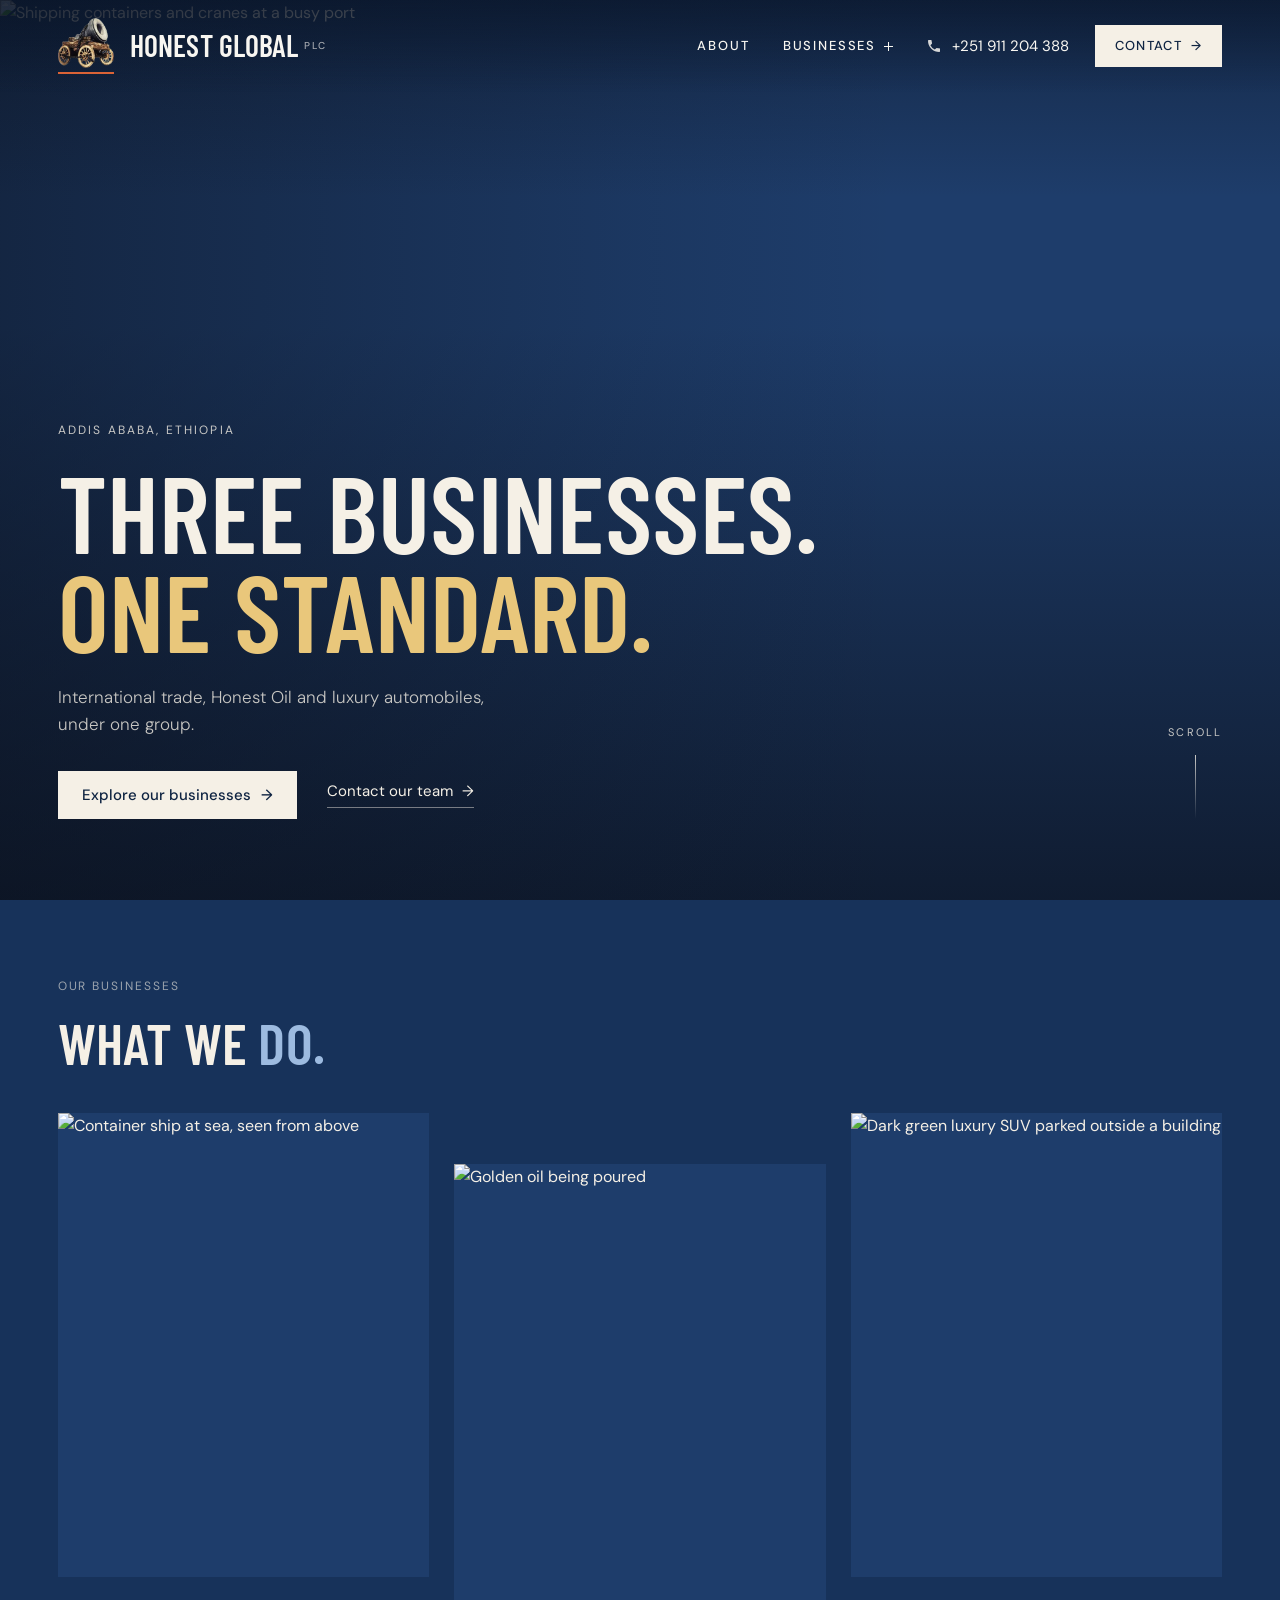
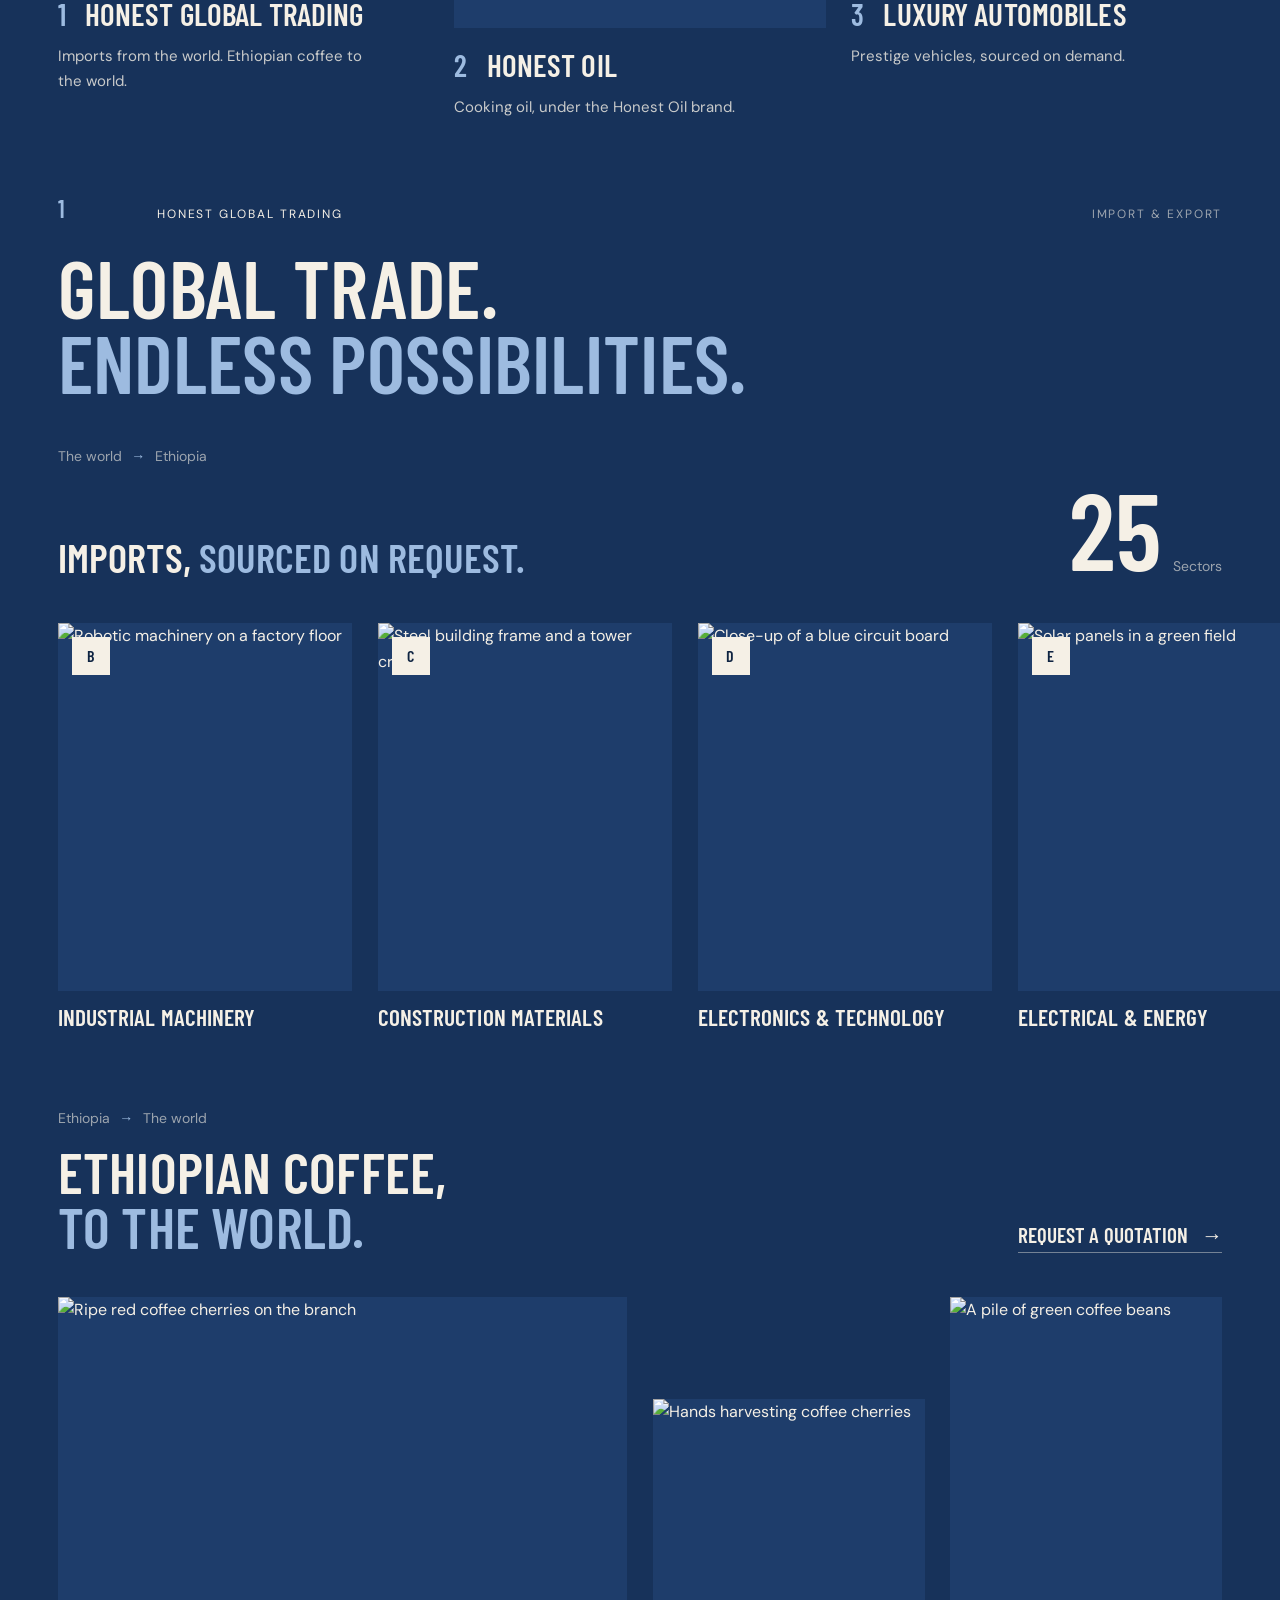
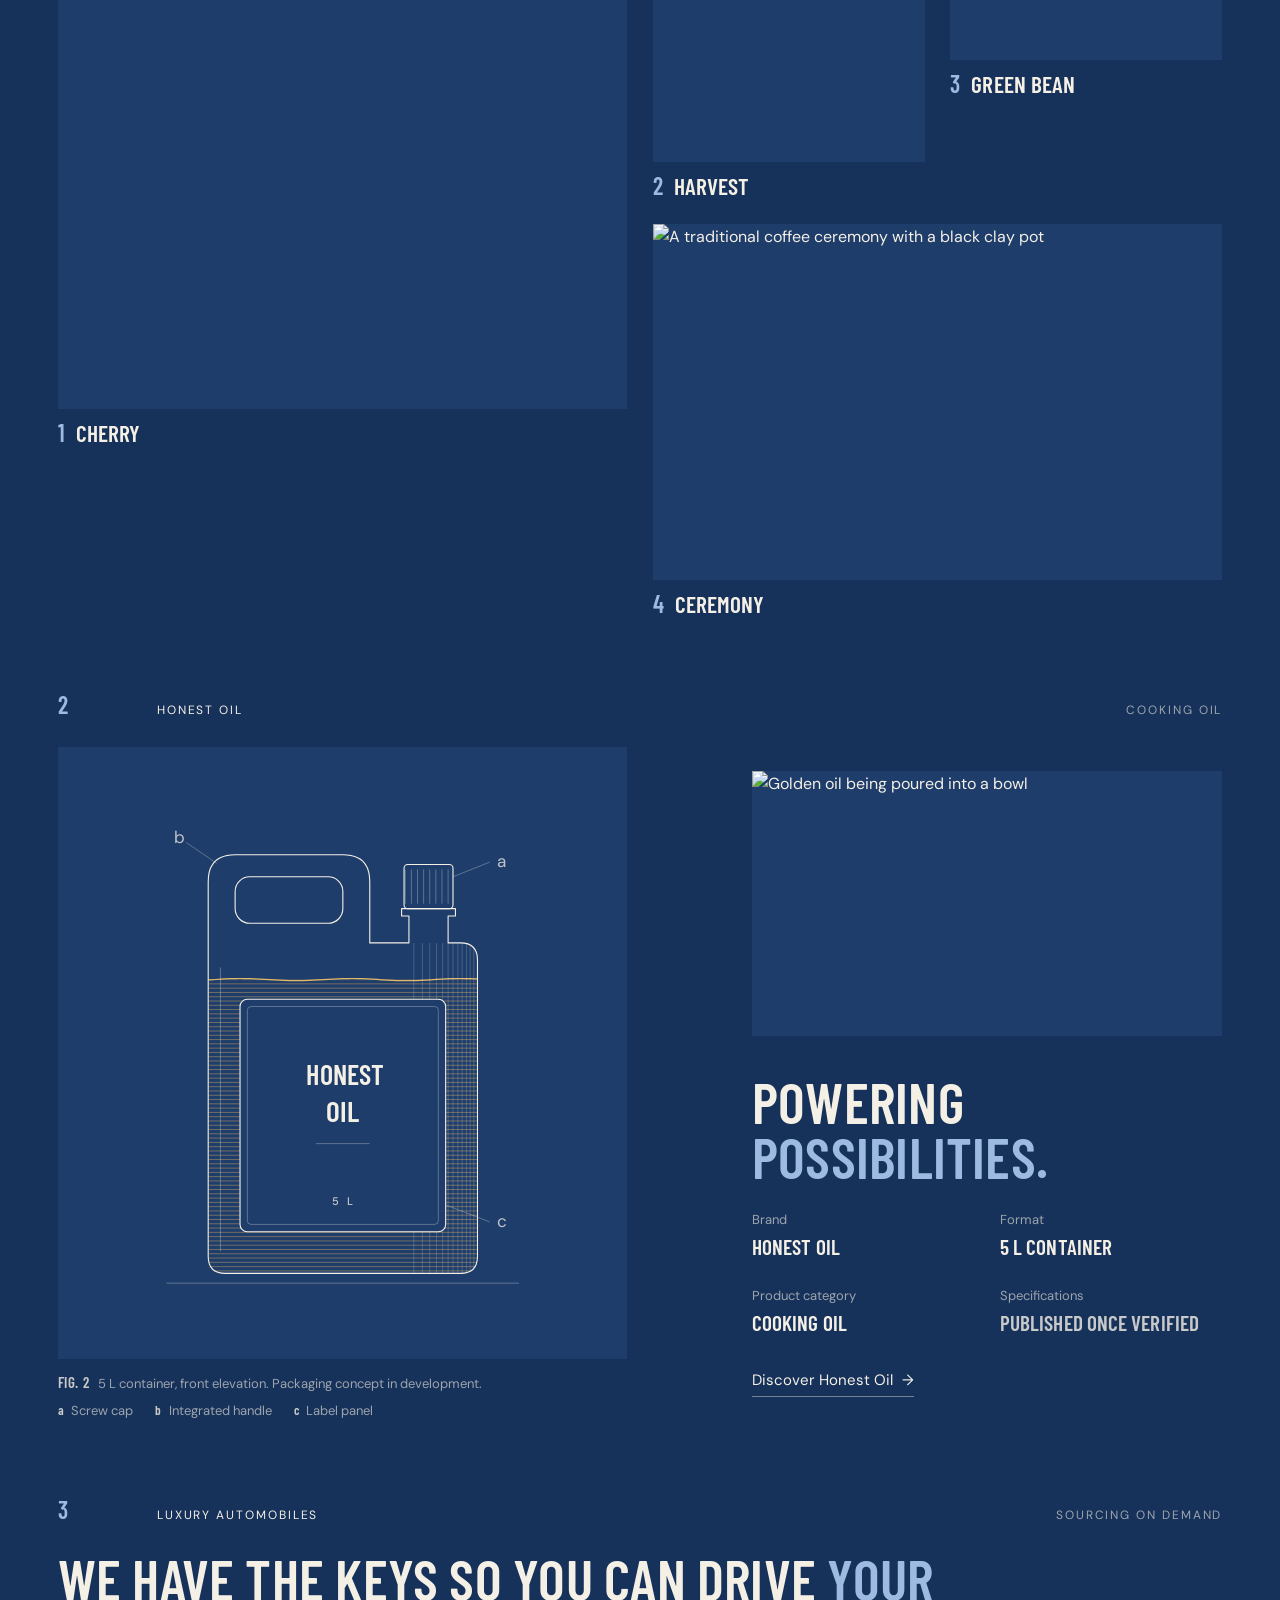
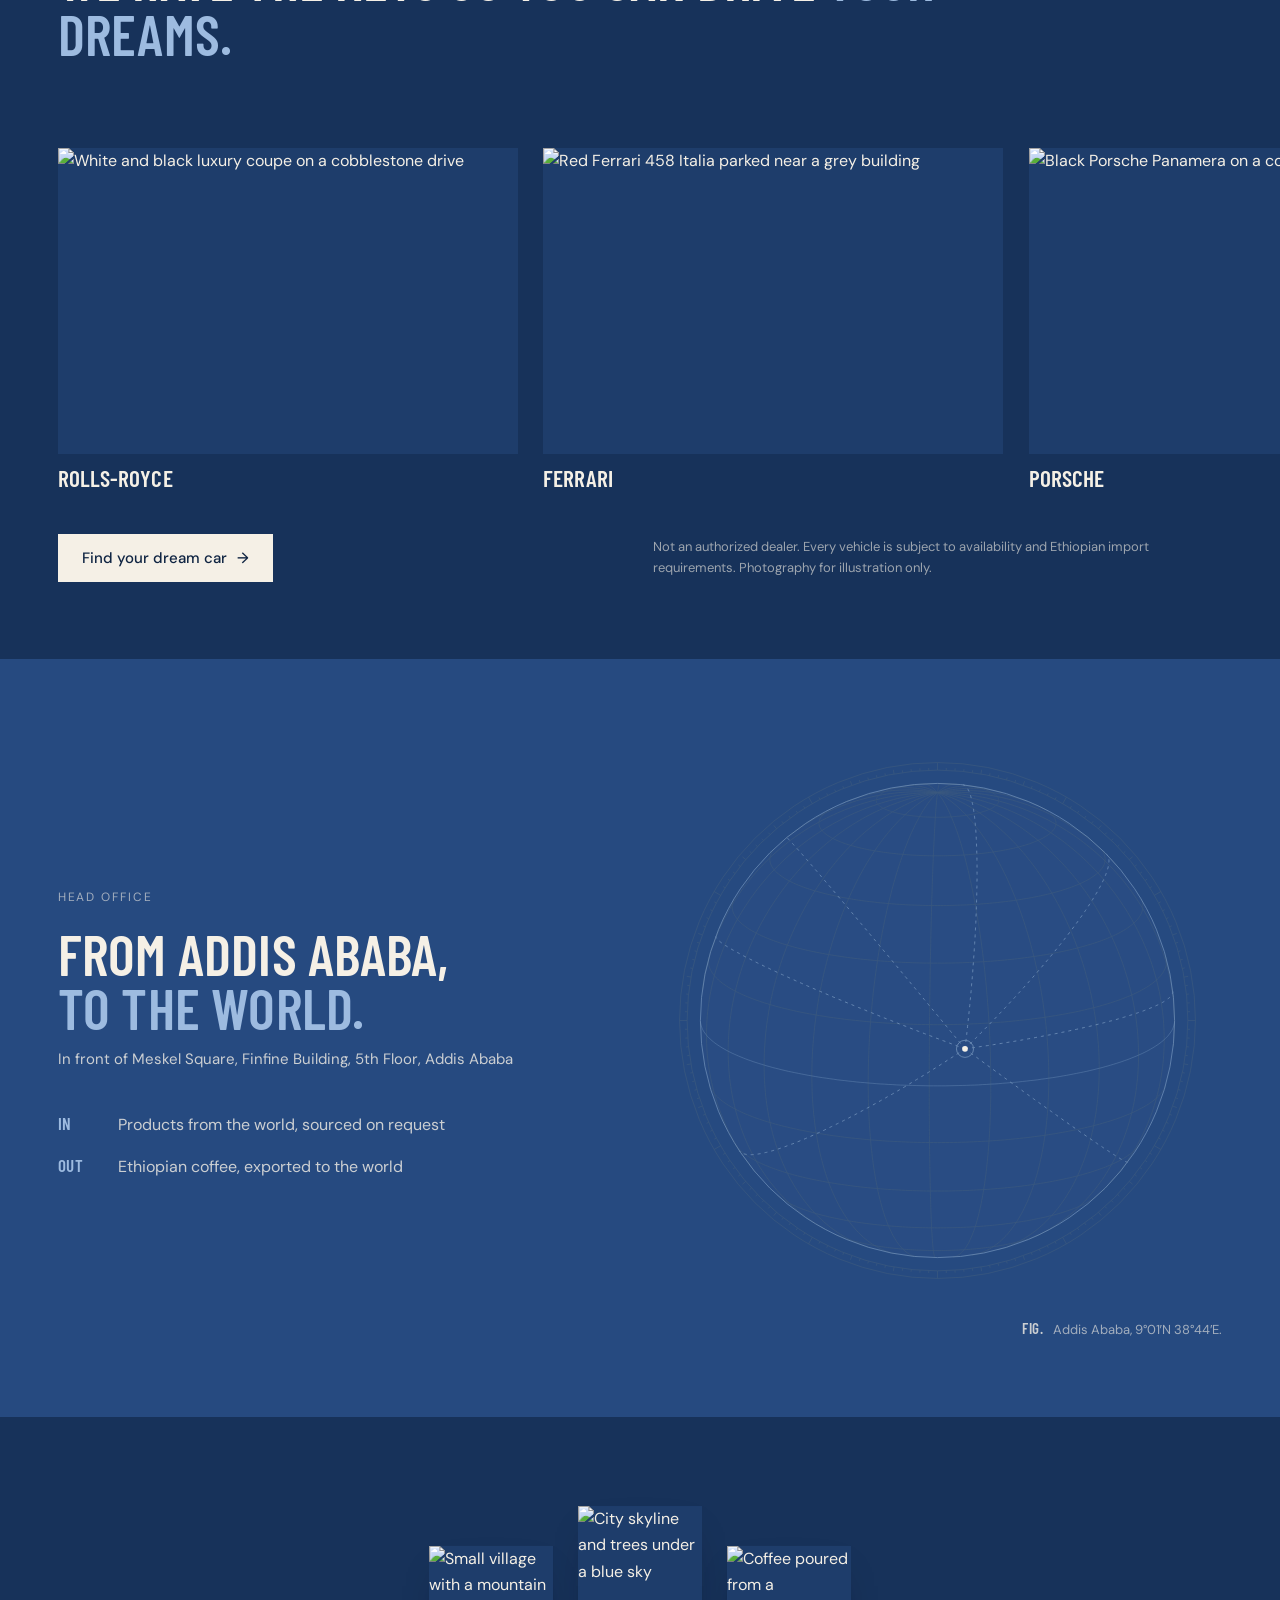
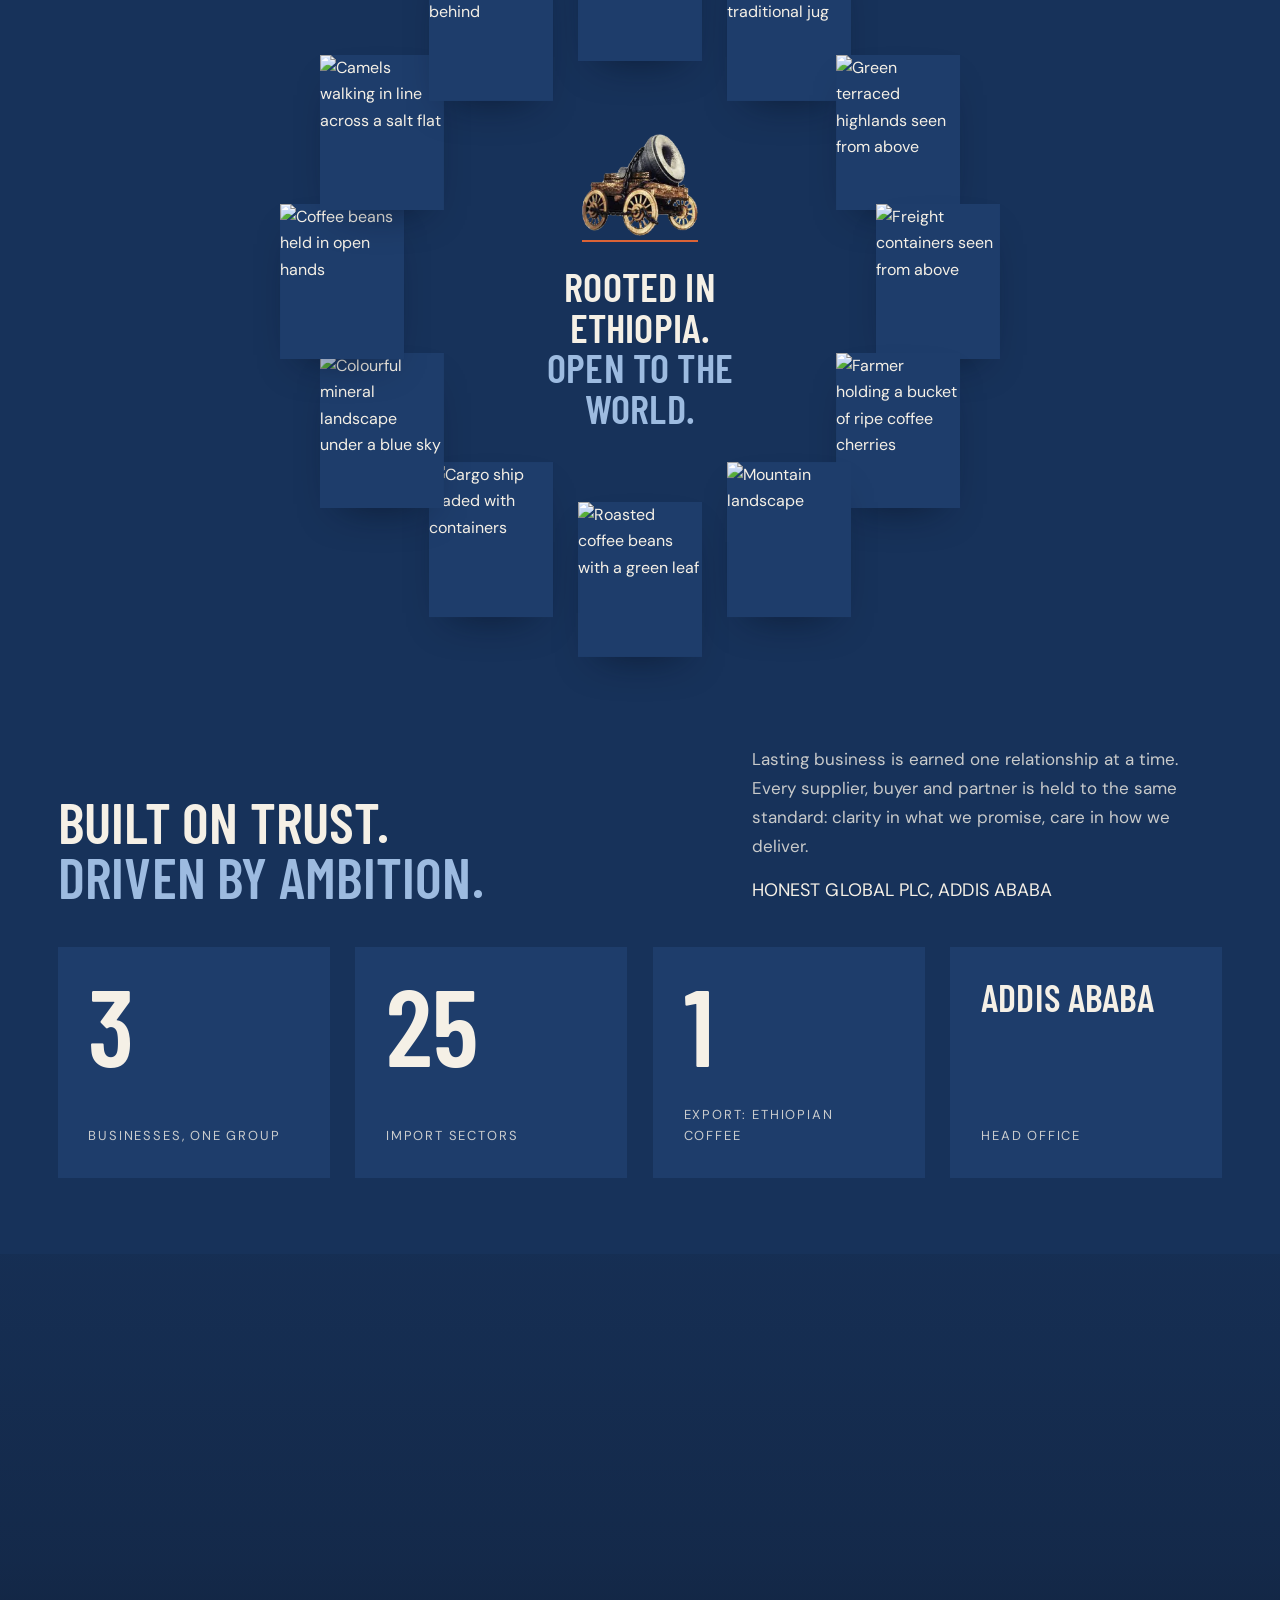
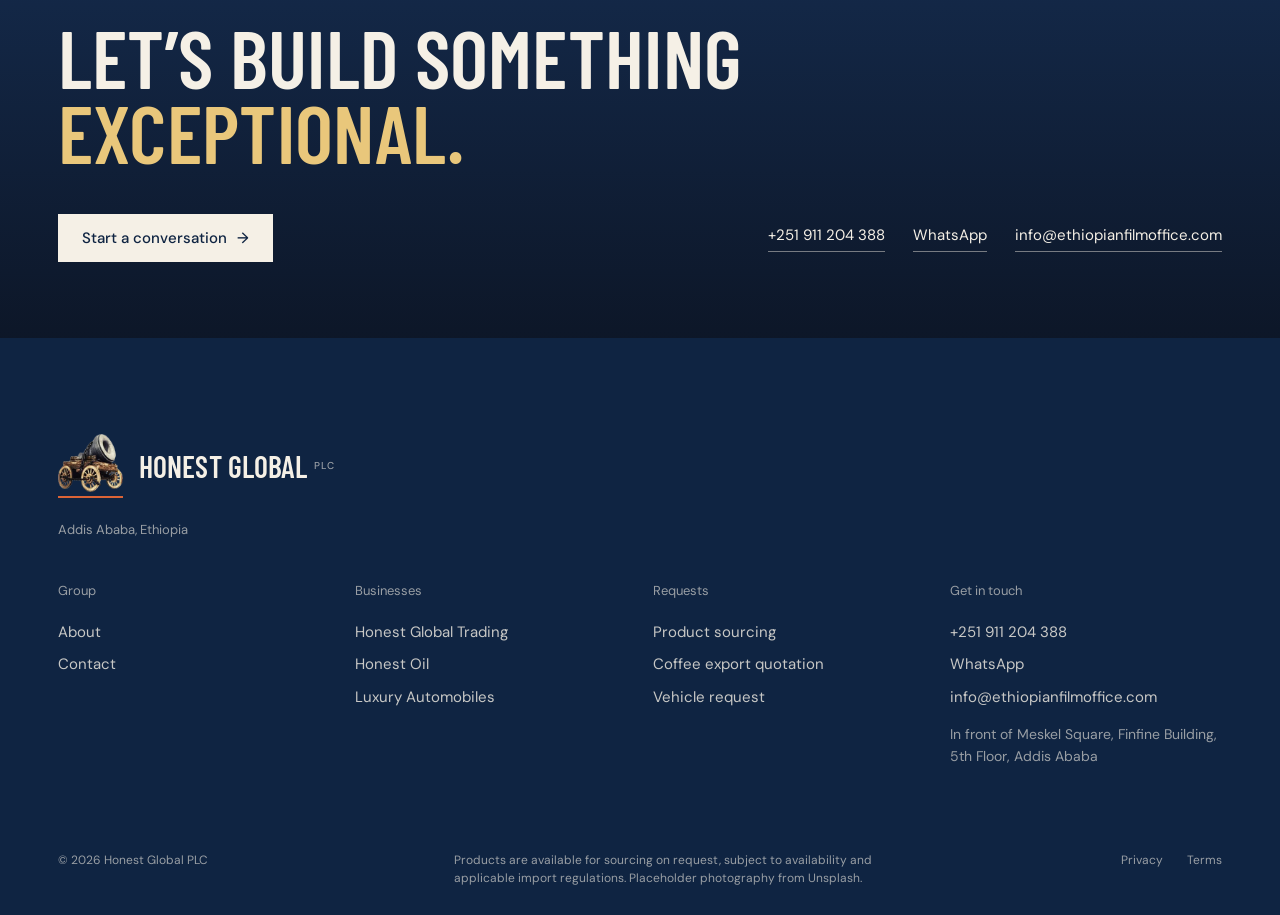
==== commit 38b3f887: "Present Honest Oil as cooking oil and let the globe turn up and down on phones - Honest Oil sells co" ====
--- a/index.html
+++ b/index.html
@@ -4,11 +4,11 @@
 <meta charset="utf-8">
 <meta name="viewport" content="width=device-width, initial-scale=1">
 <meta name="theme-color" content="#17325A">
-<title>Honest Global PLC · Trade, Energy and Mobility</title>
+<title>Honest Global PLC · Trade, Cooking Oil and Mobility</title>
 <meta name="description" content="Honest Global PLC brings together Honest Global Trading, Honest Oil and Luxury Automobiles through a commitment to quality, trust and long-term value.">
 <meta property="og:type" content="website">
 <meta property="og:site_name" content="Honest Global PLC">
-<meta property="og:title" content="Honest Global PLC · Trade, Energy and Mobility">
+<meta property="og:title" content="Honest Global PLC · Trade, Cooking Oil and Mobility">
 <meta property="og:description" content="Honest Global PLC brings together Honest Global Trading, Honest Oil and Luxury Automobiles through a commitment to quality, trust and long-term value.">
 <meta property="og:image" content="https://images.unsplash.com/photo-1678182451047-196f22a4143e?auto=format&fit=crop&w=1200&h=630&q=75">
 <meta name="twitter:card" content="summary_large_image">
@@ -36,7 +36,7 @@
 <link rel="stylesheet" href="https://fonts.googleapis.com/css2?family=Barlow+Condensed:wght@500;600;700&family=DM+Sans:wght@300;400;500;600&display=swap">
 <link rel="stylesheet" href="assets/css/style.css?v=18">
 <link rel="stylesheet" href="assets/css/pages.css?v=18">
-<link rel="stylesheet" href="assets/css/theme.css?v=21">
+<link rel="stylesheet" href="assets/css/theme.css?v=22">
 <link rel="stylesheet" href="assets/css/home.css?v=21">
 <link rel="stylesheet" href="assets/css/type.css?v=21">
 <script type="application/ld+json">{"@context":"https://schema.org","@type":"Organization","name":"Honest Global PLC","url":"https://viudesdominique12-droid.github.io/honest-global/","logo":"https://viudesdominique12-droid.github.io/honest-global/assets/images/brand/cannon.webp","email":"info@ethiopianfilmoffice.com","telephone":"+251911204388","address":{"@type":"PostalAddress","streetAddress":"Finfine Building, 5th Floor, in front of Meskel Square","addressLocality":"Addis Ababa","addressCountry":"ET"}}</script>
@@ -50,7 +50,7 @@
     <div class="boot__hud">
         <p class="hud hud--tl">Honest Global PLC <span>·</span> Addis Ababa, Ethiopia</p>
         <p class="hud hud--tr">9°01′N <span>·</span> 38°44′E</p>
-        <p class="hud hud--bl">Trade <span>·</span> Energy <span>·</span> Mobility</p>
+        <p class="hud hud--bl">Trade <span>·</span> Cooking oil <span>·</span> Mobility</p>
         <p class="hud hud--bc"><span data-boot-state>Loading</span> <b data-boot-count>0</b></p>
     </div>
     <button class="boot__skip" type="button" data-boot-skip tabindex="-1">Skip intro</button>
@@ -66,7 +66,7 @@
                 <circle class="bm-inner" pathLength="1" r="152" stroke-width="0.9"/>
                 <path class="bm-ticks" pathLength="1" stroke-width="0.9" d=""/>
             </g>
-            <text class="bm-ringtext"><textPath href="#boot-ring-path" startOffset="0" textLength="852" lengthAdjust="spacing">HONEST GLOBAL PLC · ADDIS ABABA · ETHIOPIA · TRADE · ENERGY · MOBILITY ·</textPath></text>
+            <text class="bm-ringtext"><textPath href="#boot-ring-path" startOffset="0" textLength="852" lengthAdjust="spacing">HONEST GLOBAL PLC · ADDIS ABABA · ETHIOPIA · TRADE · COOKING OIL · MOBILITY ·</textPath></text>
             <g class="bm-logo" clip-path="url(#boot-logo-wipe)">
                 <image href="assets/images/brand/cannon.webp" x="-88" y="-86" width="176" height="156.2"/>
             </g>
@@ -107,7 +107,7 @@
                 <div class="businesses-panel" id="businesses-panel">
                     <ul class="businesses-panel__list">
                         <li><a class="bp-item" href="trading.html"><span class="bp-media"><img src="https://images.unsplash.com/photo-1724597500306-a4cbb7d1324e?auto=format&fit=crop&w=160&q=66" width="160" height="160" alt="" loading="lazy" decoding="async"></span><span class="bp-num">1</span><span class="bp-name">Honest Global Trading</span><span class="bp-desc">Import sourcing and Ethiopian coffee export</span></a></li>
-                        <li><a class="bp-item" href="oil.html"><span class="bp-media"><img src="https://images.unsplash.com/photo-1621958180509-74e9a29b3758?auto=format&fit=crop&w=160&q=66" width="160" height="160" alt="" loading="lazy" decoding="async"></span><span class="bp-num">2</span><span class="bp-name">Honest Oil</span><span class="bp-desc">The Honest Oil brand and its products</span></a></li>
+                        <li><a class="bp-item" href="oil.html"><span class="bp-media"><img src="https://images.unsplash.com/photo-1621958180509-74e9a29b3758?auto=format&fit=crop&w=160&q=66" width="160" height="160" alt="" loading="lazy" decoding="async"></span><span class="bp-num">2</span><span class="bp-name">Honest Oil</span><span class="bp-desc">Cooking oil, under the Honest Oil brand</span></a></li>
                         <li><a class="bp-item" href="automobiles.html"><span class="bp-media"><img src="https://images.unsplash.com/photo-1772990915311-0710c4e7e74a?auto=format&fit=crop&w=160&q=66" width="160" height="160" alt="" loading="lazy" decoding="async"></span><span class="bp-num">3</span><span class="bp-name">Luxury Automobiles</span><span class="bp-desc">Prestige vehicles, sourced on demand</span></a></li>
                     </ul>
                 </div>
@@ -126,7 +126,7 @@
         <p class="mm-label">Our businesses</p>
         <ul class="mm-biz">
             <li><a class="mm-card" href="trading.html"><img src="https://images.unsplash.com/photo-1724597500306-a4cbb7d1324e?auto=format&fit=crop&w=720&h=280&q=66" width="720" height="280" alt="" loading="lazy" decoding="async"><span class="mm-card__num">1</span><span class="mm-card__name">Honest Global Trading</span><span class="mm-card__desc">Import sourcing and Ethiopian coffee export</span></a></li>
-            <li><a class="mm-card" href="oil.html"><img src="https://images.unsplash.com/photo-1621958180509-74e9a29b3758?auto=format&fit=crop&w=720&h=280&q=66" width="720" height="280" alt="" loading="lazy" decoding="async"><span class="mm-card__num">2</span><span class="mm-card__name">Honest Oil</span><span class="mm-card__desc">The Honest Oil brand and its products</span></a></li>
+            <li><a class="mm-card" href="oil.html"><img src="https://images.unsplash.com/photo-1621958180509-74e9a29b3758?auto=format&fit=crop&w=720&h=280&q=66" width="720" height="280" alt="" loading="lazy" decoding="async"><span class="mm-card__num">2</span><span class="mm-card__name">Honest Oil</span><span class="mm-card__desc">Cooking oil, under the Honest Oil brand</span></a></li>
             <li><a class="mm-card" href="automobiles.html"><img src="https://images.unsplash.com/photo-1772990915311-0710c4e7e74a?auto=format&fit=crop&w=720&h=280&q=66" width="720" height="280" alt="" loading="lazy" decoding="async"><span class="mm-card__num">3</span><span class="mm-card__name">Luxury Automobiles</span><span class="mm-card__desc">Prestige vehicles, sourced on demand</span></a></li>
         </ul>
         <ul class="mm-links">
@@ -184,7 +184,7 @@
             <a class="card" href="#oil">
                 <span class="card__media" data-reveal data-parallax><img loading="lazy" decoding="async" src="https://images.unsplash.com/photo-1621958180509-74e9a29b3758?auto=format&fit=crop&w=1000&q=70" srcset="https://images.unsplash.com/photo-1621958180509-74e9a29b3758?auto=format&fit=crop&w=560&q=70 560w, https://images.unsplash.com/photo-1621958180509-74e9a29b3758?auto=format&fit=crop&w=1000&q=70 1000w" sizes="(max-width: 860px) 92vw, 30vw" width="1000" height="1250" alt="Golden oil being poured"></span>
                 <span class="card__num">2</span><span class="card__name">Honest Oil</span>
-                <span class="card__line">The Honest Oil brand and its products.</span>
+                <span class="card__line">Cooking oil, under the Honest Oil brand.</span>
             </a>
             <a class="card" href="#automobiles">
                 <span class="card__media" data-reveal data-parallax><img loading="lazy" decoding="async" src="https://images.unsplash.com/photo-1772990915311-0710c4e7e74a?auto=format&fit=crop&w=1000&q=70" srcset="https://images.unsplash.com/photo-1772990915311-0710c4e7e74a?auto=format&fit=crop&w=560&q=70 560w, https://images.unsplash.com/photo-1772990915311-0710c4e7e74a?auto=format&fit=crop&w=1000&q=70 1000w" sizes="(max-width: 860px) 92vw, 30vw" width="1000" height="1250" alt="Dark green luxury SUV parked outside a building"></span>
@@ -262,7 +262,7 @@
         <header class="grid chapter__head" data-rule>
             <span class="chapter__num">2</span>
             <span class="chapter__name">Honest Oil</span>
-            <span class="chapter__kind">Energy</span>
+            <span class="chapter__kind">Cooking oil</span>
         </header>
 
         <div class="grid oil__body">
@@ -339,7 +339,7 @@
                 <dl class="spec" data-spec>
                     <div><dt>Brand</dt><dd>Honest Oil</dd></div>
                     <div><dt>Format</dt><dd>5 L container</dd></div>
-                    <div><dt>Product category</dt><dd class="tbc">To be confirmed</dd></div>
+                    <div><dt>Product category</dt><dd>Cooking oil</dd></div>
                     <div><dt>Specifications</dt><dd class="tbc">Published once verified</dd></div>
                 </dl>
                 <a class="link" href="oil.html" data-fade>Discover Honest Oil<span class="arr" aria-hidden="true">→</span></a>
--- a/assets/css/theme.css
+++ b/assets/css/theme.css
@@ -414,6 +414,8 @@
 .reach__globe { grid-column: 7 / 13; }
 .reach__globe .globe { width: min(100%, 600px); margin-left: auto; }
 .reach__globe .caption { text-align: right; }
+/* On a touch screen the globe takes every drag, up and down as well as sideways; the page scrolls around it */
+.globe { touch-action: none; }
 
 /* ---------------------------------------------------------------- closing photograph */
 .closing-photo { position: relative; min-height: 76vh; display: flex; align-items: flex-end; overflow: hidden; }
@@ -501,7 +503,7 @@
     .oil__photo { max-height: none; }
     .reach__text, .reach__globe { grid-column: 1 / -1; }
     .reach__globe { margin-top: 56px; }
-    .reach__globe .globe { margin-inline: auto; }
+    .reach__globe .globe { width: min(80vw, 360px); margin-inline: auto; }
     .reach__globe .caption { text-align: left; }
     .closing-photo__title { grid-column: 1 / -1; }
     .wa { padding: 13px; }
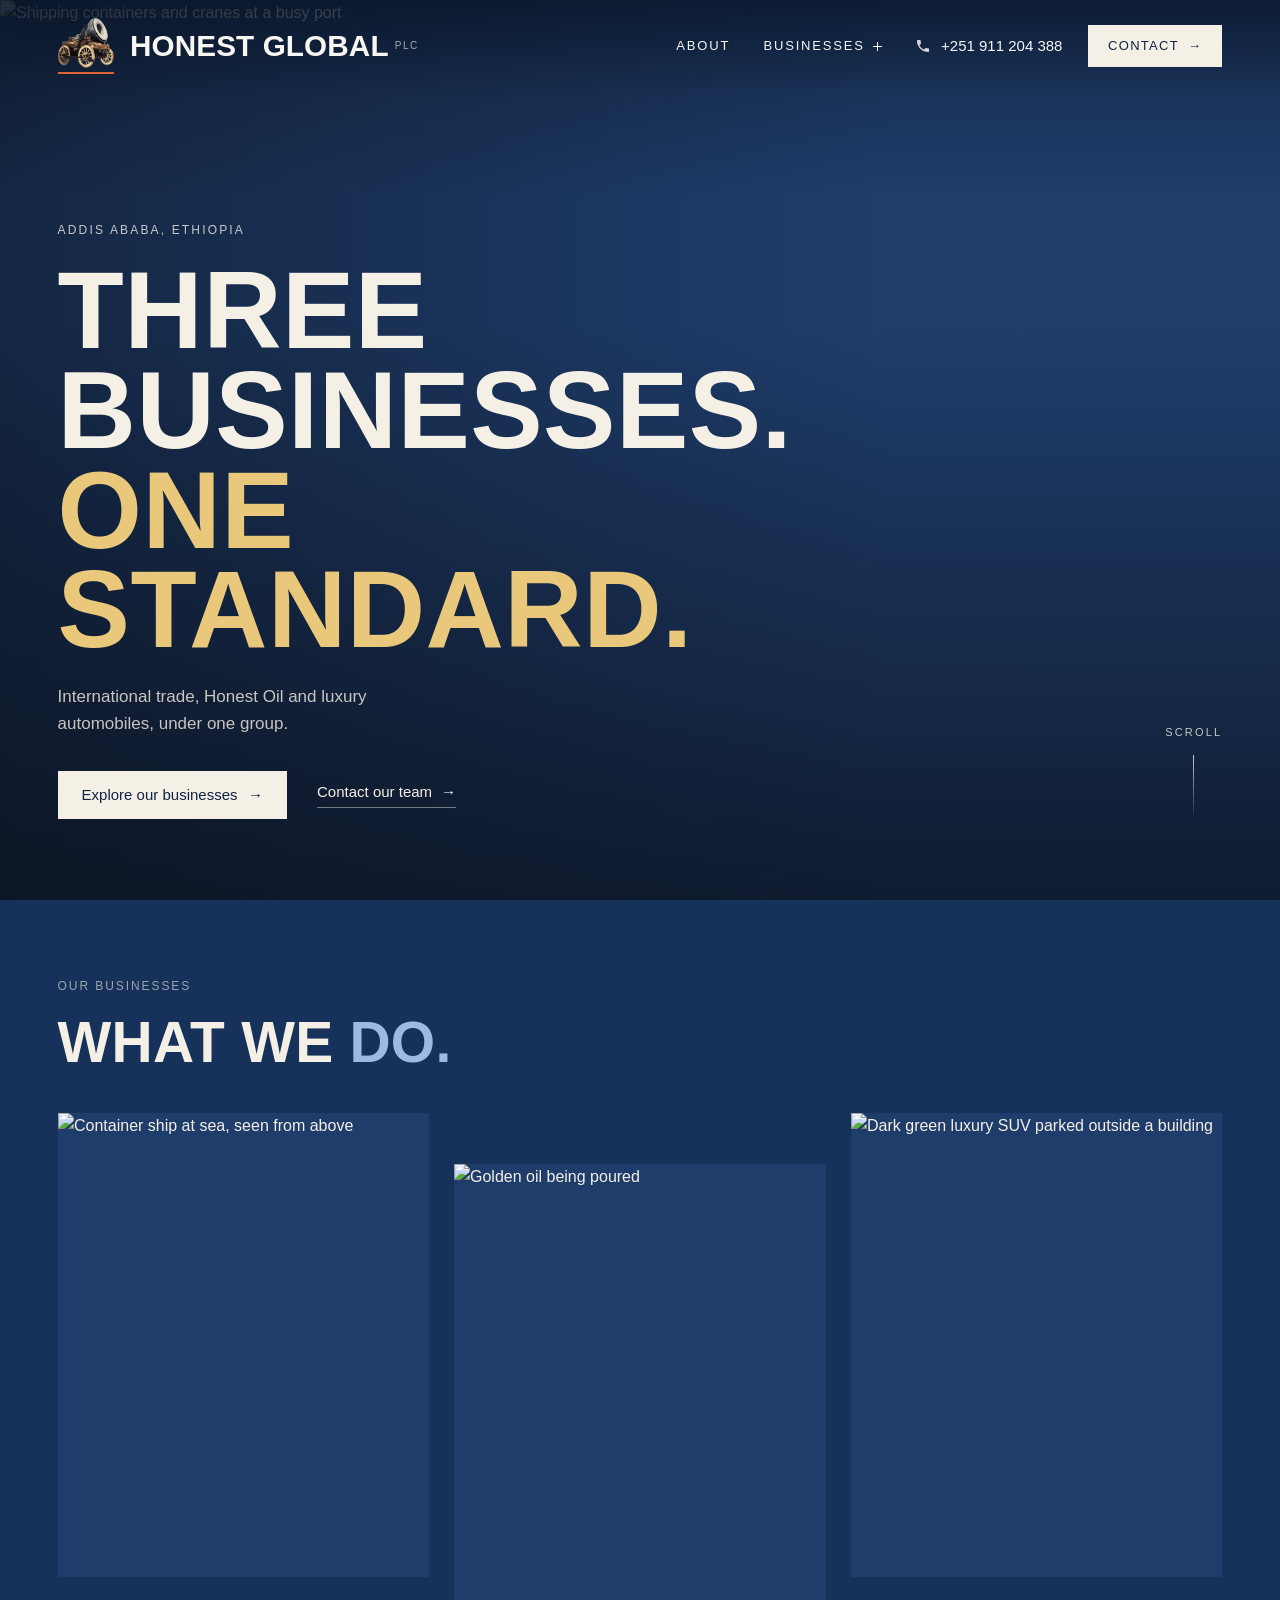
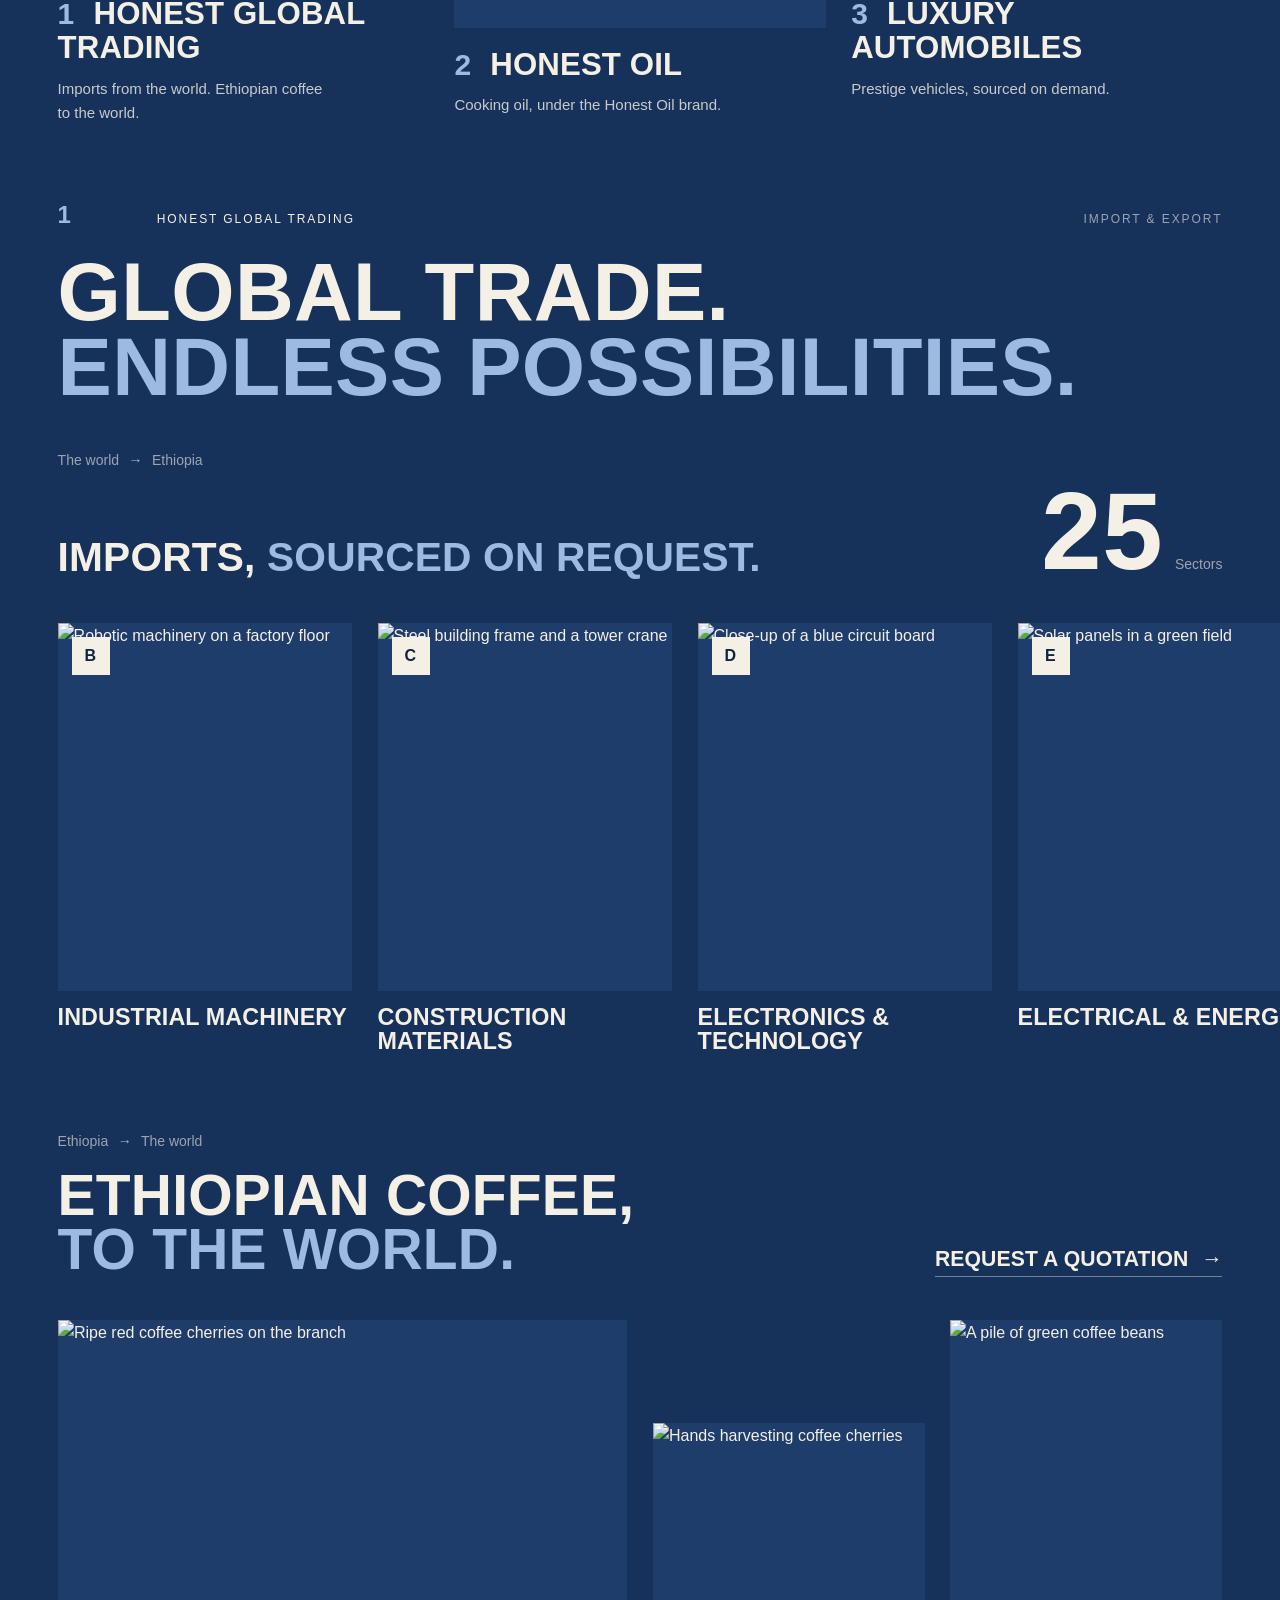
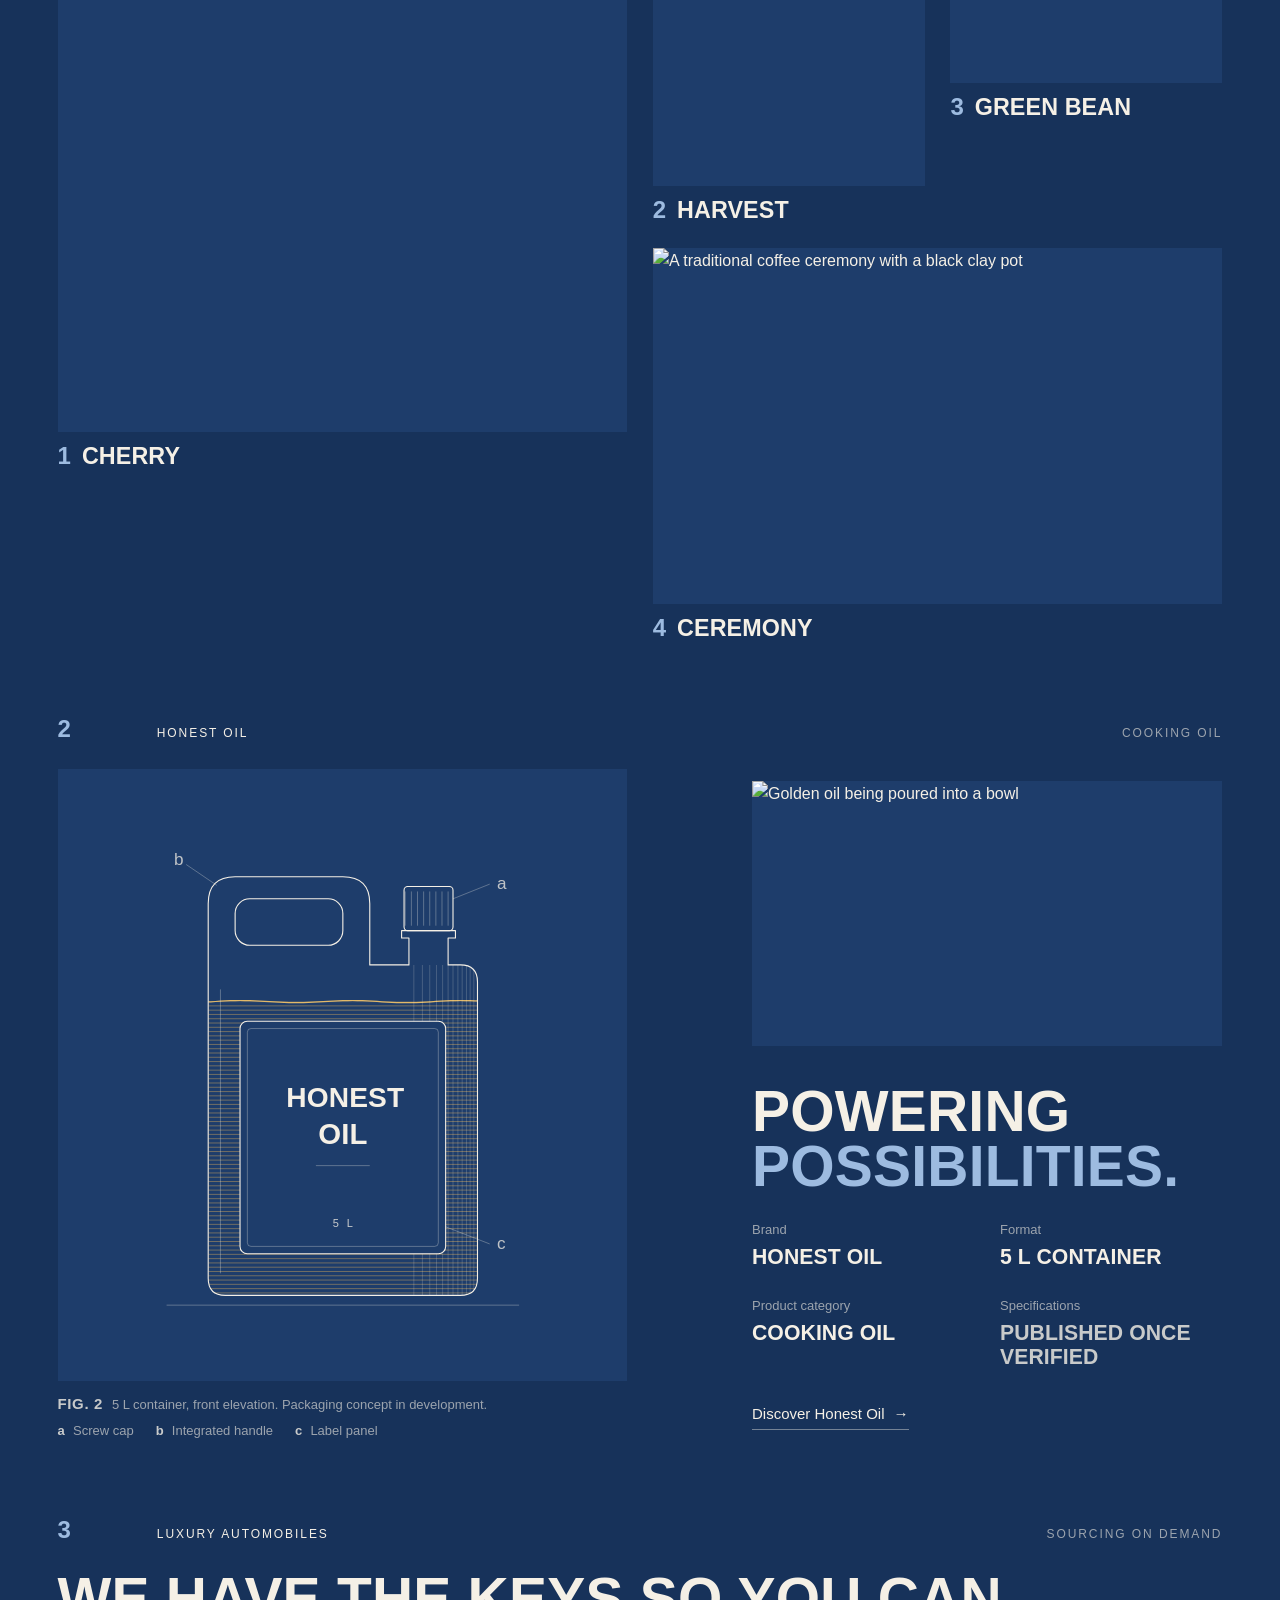
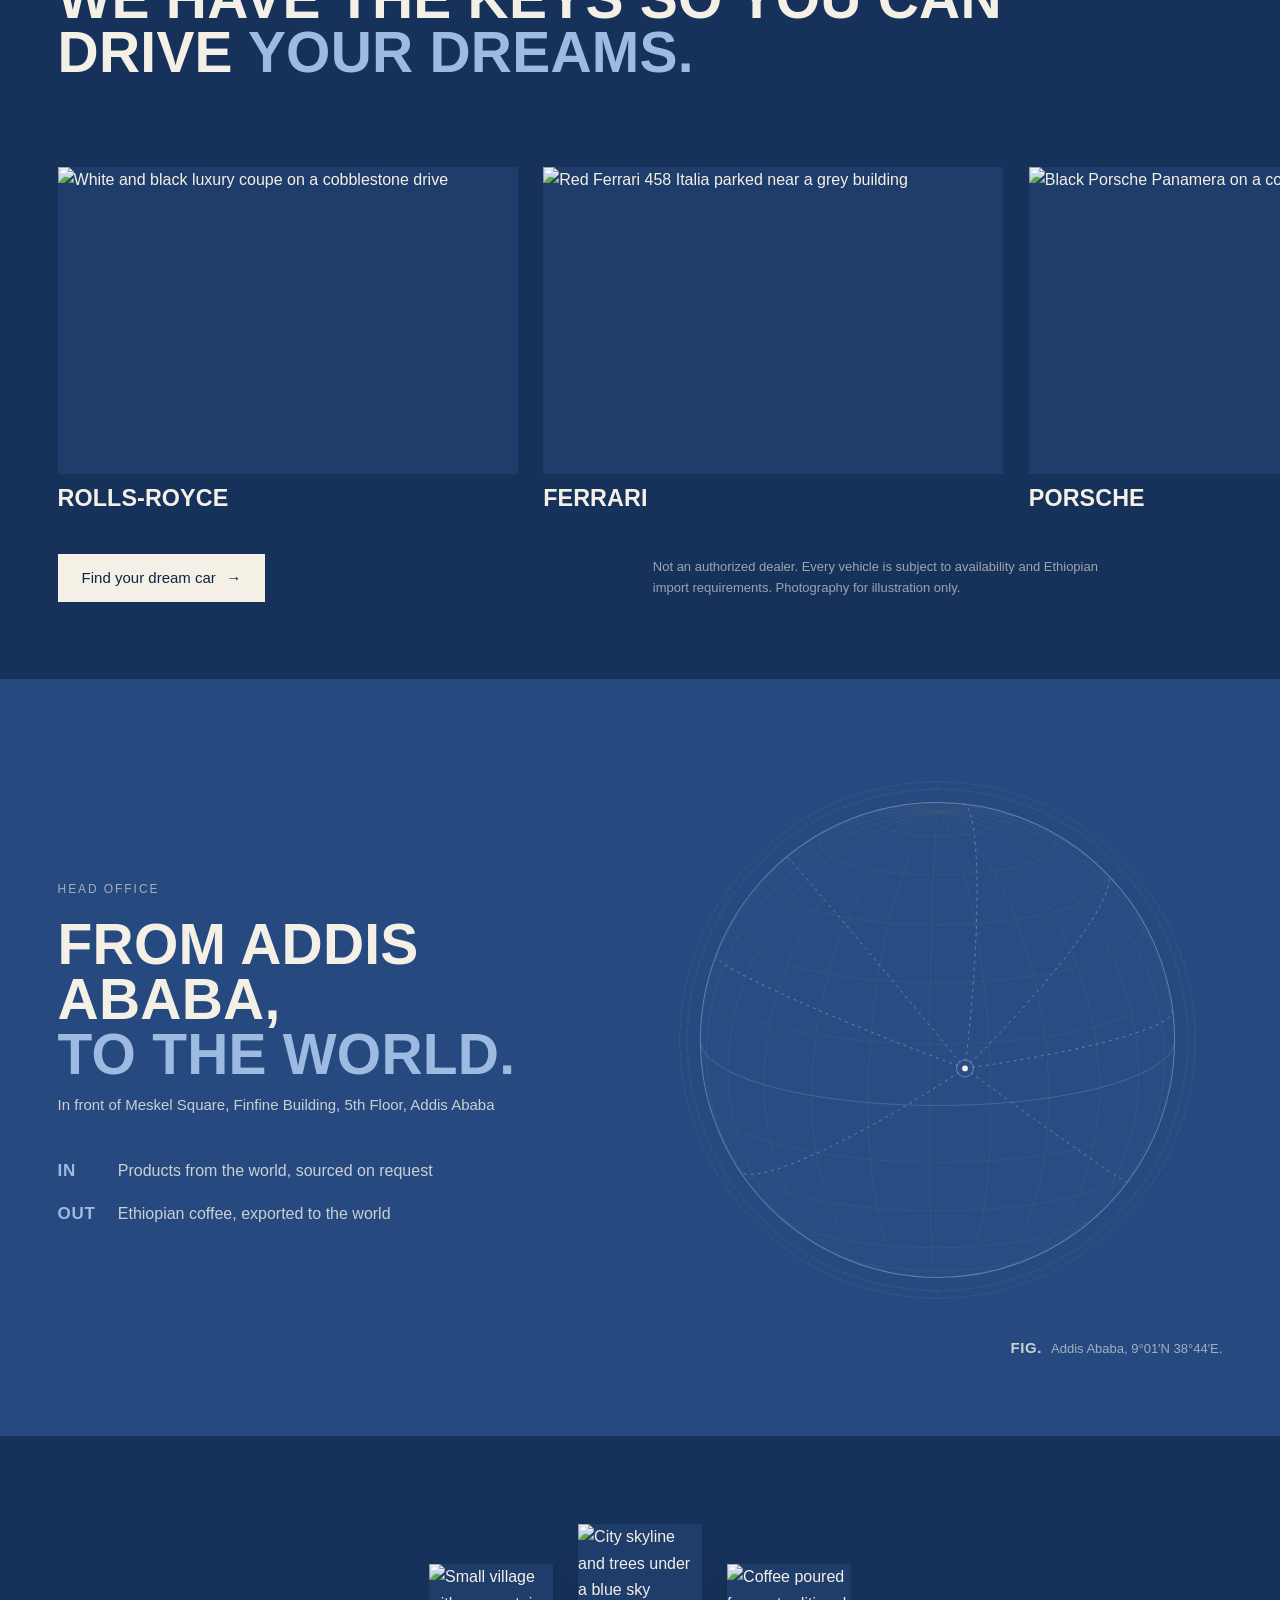
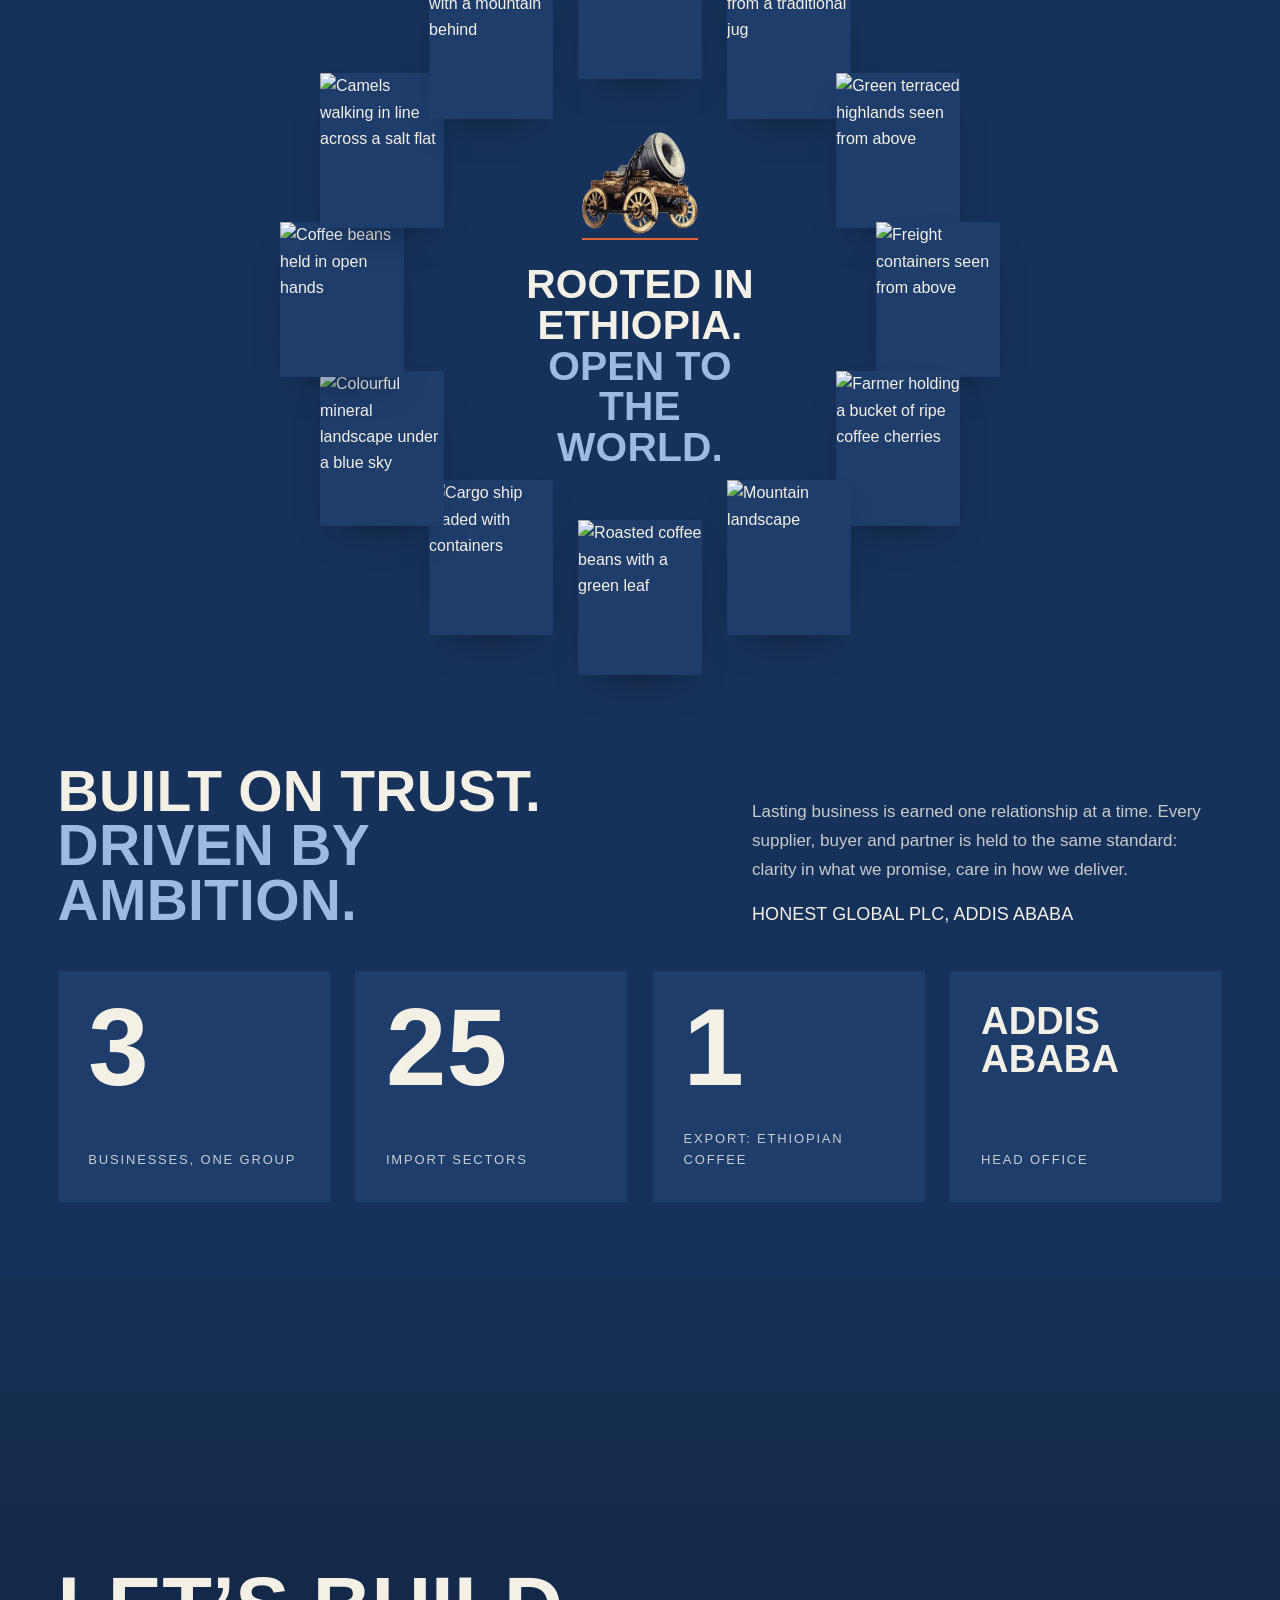
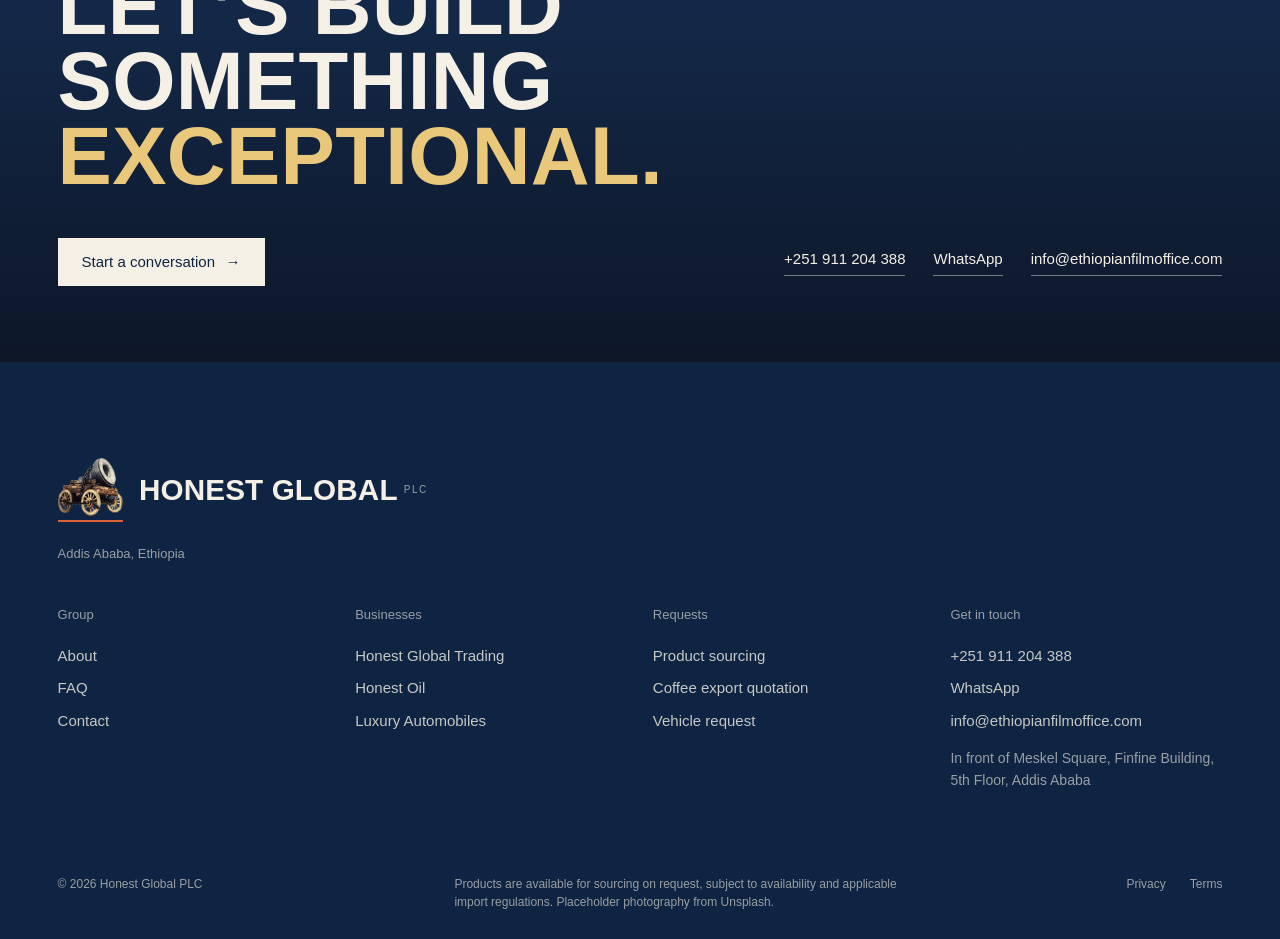
==== commit 3cd4a6c3: "Add FAQ, privacy and terms pages, and harden the site's security - FAQ: a new page that answers only" ====
--- a/index.html
+++ b/index.html
@@ -3,6 +3,8 @@
 <head>
 <meta charset="utf-8">
 <meta name="viewport" content="width=device-width, initial-scale=1">
+<meta http-equiv="Content-Security-Policy" content="default-src 'self'; script-src 'self' https://cdn.jsdelivr.net 'sha256-7TQqGGHGDqv2J575SIiupcGFl0TnQsGpht7aEXwbu/E='; style-src 'self' 'unsafe-inline' https://fonts.googleapis.com; font-src 'self' https://fonts.gstatic.com; img-src 'self' data: https://images.unsplash.com; connect-src 'self' https://formspree.io; form-action 'self' https://formspree.io; frame-src 'none'; object-src 'none'; base-uri 'self'">
+<meta name="referrer" content="strict-origin-when-cross-origin">
 <meta name="theme-color" content="#17325A">
 <title>Honest Global PLC · Trade, Cooking Oil and Mobility</title>
 <meta name="description" content="Honest Global PLC brings together Honest Global Trading, Honest Oil and Luxury Automobiles through a commitment to quality, trust and long-term value.">
@@ -36,7 +38,7 @@
 <link rel="stylesheet" href="https://fonts.googleapis.com/css2?family=Barlow+Condensed:wght@500;600;700&family=DM+Sans:wght@300;400;500;600&display=swap">
 <link rel="stylesheet" href="assets/css/style.css?v=18">
 <link rel="stylesheet" href="assets/css/pages.css?v=18">
-<link rel="stylesheet" href="assets/css/theme.css?v=22">
+<link rel="stylesheet" href="assets/css/theme.css?v=23">
 <link rel="stylesheet" href="assets/css/home.css?v=21">
 <link rel="stylesheet" href="assets/css/type.css?v=21">
 <script type="application/ld+json">{"@context":"https://schema.org","@type":"Organization","name":"Honest Global PLC","url":"https://viudesdominique12-droid.github.io/honest-global/","logo":"https://viudesdominique12-droid.github.io/honest-global/assets/images/brand/cannon.webp","email":"info@ethiopianfilmoffice.com","telephone":"+251911204388","address":{"@type":"PostalAddress","streetAddress":"Finfine Building, 5th Floor, in front of Meskel Square","addressLocality":"Addis Ababa","addressCountry":"ET"}}</script>
@@ -132,6 +134,7 @@
         <ul class="mm-links">
             <li><a href="index.html" aria-current="page">Home</a></li>
             <li><a href="about.html">About</a></li>
+            <li><a href="faq.html">FAQ</a></li>
             <li><a href="contact.html">Contact</a></li>
         </ul>
         <div class="mm-contact">
@@ -474,6 +477,7 @@
         <nav class="footer__col footer__col--group" aria-label="Group">
             <h3>Group</h3>
             <a href="about.html">About</a>
+            <a href="faq.html">FAQ</a>
             <a href="contact.html">Contact</a>
         </nav>
         <nav class="footer__col footer__col--biz" aria-label="Businesses">
@@ -499,18 +503,18 @@
     <div class="grid footer__bottom">
         <p>© <span data-year>2026</span> Honest Global PLC</p>
         <p>Products are available for sourcing on request, subject to availability and applicable import regulations. Placeholder photography from Unsplash.</p>
-        <p class="footer__legal"><a href="#">Privacy</a><a href="#">Terms</a></p>
+        <p class="footer__legal"><a href="privacy.html">Privacy</a><a href="terms.html">Terms</a></p>
     </div>
 </footer>
 
 <a class="wa" href="https://wa.me/251911204388" target="_blank" rel="noopener" aria-label="Chat with us on WhatsApp"><svg viewBox="0 0 32 32" aria-hidden="true"><path d="M16 3C8.8 3 3 8.6 3 15.6c0 2.5.8 4.9 2.1 6.9L3.6 29l6.7-1.7c1.7.9 3.6 1.4 5.7 1.4 7.2 0 13-5.6 13-12.6S23.2 3 16 3z" fill="none" stroke="currentColor" stroke-width="2"/><path d="M12.1 9.6c-.3-.7-.6-.7-.9-.7h-.8c-.3 0-.7.1-1.1.5-.4.4-1.4 1.4-1.4 3.4s1.5 3.9 1.7 4.2c.2.3 2.8 4.5 7 6.1 3.5 1.4 4.2 1.1 4.9 1 .8-.1 2.4-1 2.8-2 .3-1 .3-1.8.2-2-.1-.2-.4-.3-.8-.5s-2.4-1.2-2.8-1.3c-.4-.1-.6-.2-.9.2-.3.4-1 1.3-1.3 1.6-.2.3-.5.3-.9.1-.4-.2-1.7-.6-3.2-2-1.2-1-2-2.3-2.2-2.7-.2-.4 0-.6.2-.8l.6-.7c.2-.2.3-.4.4-.7.1-.3.1-.5 0-.7-.1-.2-.8-2.2-1.2-3z" fill="currentColor"/></svg><span>WhatsApp</span></a>
 
-<script src="https://cdn.jsdelivr.net/npm/gsap@3.13.0/dist/gsap.min.js"></script>
-<script src="https://cdn.jsdelivr.net/npm/gsap@3.13.0/dist/ScrollTrigger.min.js"></script>
-<script src="https://cdn.jsdelivr.net/npm/gsap@3.13.0/dist/SplitText.min.js"></script>
-<script src="https://cdn.jsdelivr.net/npm/lenis@1.3.4/dist/lenis.min.js"></script>
-<script src="https://cdn.jsdelivr.net/npm/d3-array@3.2.4/dist/d3-array.min.js"></script>
-<script src="https://cdn.jsdelivr.net/npm/d3-geo@3.1.1/dist/d3-geo.min.js"></script>
+<script src="https://cdn.jsdelivr.net/npm/gsap@3.13.0/dist/gsap.min.js" integrity="sha384-HOvlOYPIs/zjoIkWUGXkVmXsjr8GuZLV+Q+rcPwmJOVZVpvTSXQChiN4t9Euv9Vc" crossorigin="anonymous"></script>
+<script src="https://cdn.jsdelivr.net/npm/gsap@3.13.0/dist/ScrollTrigger.min.js" integrity="sha384-P8VzCVnT9NBUkMrpcIZrJbA7EBjJvh/fJS6PmP+4nLIM284DtsImIv8D0fFjIkeh" crossorigin="anonymous"></script>
+<script src="https://cdn.jsdelivr.net/npm/gsap@3.13.0/dist/SplitText.min.js" integrity="sha384-xb96EMJeax+NLXMC88ZBa1xAeAW+kn+horHh/zFlbMLG2UPWhMJJSlv7fi57hS+Q" crossorigin="anonymous"></script>
+<script src="https://cdn.jsdelivr.net/npm/lenis@1.3.4/dist/lenis.min.js" integrity="sha384-FKTX0CNJ8ngN1oGMBReVu7mvjTJyjFiD5etb1NKnYxc+8eFI2O0KWnksTN+oTFcu" crossorigin="anonymous"></script>
+<script src="https://cdn.jsdelivr.net/npm/d3-array@3.2.4/dist/d3-array.min.js" integrity="sha384-VpKMdU+TlpggHFip46tJ/xkFUs8NFBwLqUMo3+3uiu411lU6eUQYsHVU+JFpA5ja" crossorigin="anonymous"></script>
+<script src="https://cdn.jsdelivr.net/npm/d3-geo@3.1.1/dist/d3-geo.min.js" integrity="sha384-VNiKRUXp0MmglFfqDwkfuk+Y78C3WTJShdKSaFwOacLR3UmamxHIJLBTD3BadIXD" crossorigin="anonymous"></script>
 <script src="assets/js/land.js?v=18"></script>
 <script src="assets/js/engraving.js?v=18"></script>
 <script src="assets/js/home.js?v=21"></script>
--- a/assets/css/theme.css
+++ b/assets/css/theme.css
@@ -472,6 +472,62 @@
 .wa:hover { background: #1B9A4D; transform: translateY(-2px); }
 .wa:hover span { max-width: 160px; padding-right: 8px; }
 .boot-on .wa, .masthead.menu-open ~ .wa { opacity: 0; pointer-events: none; }
+
+/* ---------------------------------------------------------------- FAQ: one block per business, each answer opens in place */
+.faq { padding-bottom: var(--sp-section); }
+.faq__group { align-items: start; margin-bottom: var(--sp-block); }
+.faq__title { grid-column: 1 / 5; position: sticky; top: calc(var(--header-h) + 24px); }
+.faq__list { grid-column: 5 / 13; display: grid; gap: 8px; }
+.qa { background: var(--bg-2); }
+.qa summary {
+    display: flex;
+    align-items: center;
+    justify-content: space-between;
+    gap: 20px;
+    padding: 20px 24px;
+    font: 500 1.0625rem/1.4 var(--sans);
+    color: var(--fg);
+    list-style: none;
+    cursor: pointer;
+}
+.qa summary::-webkit-details-marker { display: none; }
+.qa summary::after { content: "+"; flex: none; font: 400 1.625rem/1 var(--sans); color: var(--gold); transition: transform 0.35s var(--ease); }
+.qa[open] summary::after { transform: rotate(45deg); }
+.qa summary:hover { color: #fff; }
+.qa__a { padding: 0 24px 22px; }
+.qa__a p { max-width: 68ch; font-size: 1rem; line-height: 1.7; color: var(--fg-2); }
+.qa__a a { color: var(--fg); border-bottom: 1px solid var(--rule-strong); }
+.faq__more {
+    grid-column: 1 / -1;
+    display: flex;
+    flex-wrap: wrap;
+    align-items: center;
+    justify-content: space-between;
+    gap: 24px 48px;
+    padding: clamp(28px, 4vw, 56px);
+    background: var(--bg-3);
+}
+.faq__more p { margin-top: 10px; color: var(--fg-2); }
+.faq__more .faq__actions { display: flex; flex-wrap: wrap; align-items: center; gap: 16px 28px; margin: 0; }
+
+/* ---------------------------------------------------------------- legal pages: a contents list beside the text */
+.doc { padding: calc(var(--header-h) + clamp(40px, 6vw, 96px)) 0 var(--sp-section); }
+.doc__head { grid-column: 1 / -1; margin-bottom: var(--sp-block); }
+.doc__date { margin-top: 18px; font-size: 0.875rem; color: var(--fg-3); }
+.doc__intro { max-width: 52ch; margin-top: 14px; font-size: 1.125rem; line-height: 1.6; color: var(--fg-2); }
+.doc__toc { grid-column: 1 / 4; align-self: start; position: sticky; top: calc(var(--header-h) + 24px); }
+.doc__toc a { display: block; padding: 6px 0; font-size: 0.875rem; color: var(--fg-3); transition: color 0.3s var(--ease); }
+.doc__toc a:hover { color: var(--fg); }
+.doc__body { grid-column: 5 / 12; max-width: 72ch; }
+.doc__body section { scroll-margin-top: calc(var(--header-h) + 24px); }
+.doc__body section + section { margin-top: 44px; }
+.doc__body h2 { margin-bottom: 14px; }
+.doc__body p, .doc__body li { font-size: 1.0625rem; line-height: 1.75; color: var(--fg-2); }
+.doc__body p + p, .doc__body p + ul, .doc__body ul + p { margin-top: 12px; }
+.doc__body ul { padding-left: 1.2em; list-style: disc; }
+.doc__body li + li { margin-top: 6px; }
+.doc__body a { color: var(--fg); border-bottom: 1px solid var(--rule-strong); }
+.footer__legal a[aria-current="page"] { color: var(--fg); }
 
 /* ---------------------------------------------------------------- responsive */
 @media (max-width: 1240px) {
@@ -513,6 +569,17 @@
     .cf--2, .cf--3 { grid-column: 1 / -1; }
 }
 
+@media (max-width: 860px) {
+    .faq__title, .faq__list { grid-column: 1 / -1; }
+    .faq__title { position: static; margin-bottom: 14px; }
+    .qa summary { padding: 18px 18px; font-size: 1rem; }
+    .qa__a { padding: 0 18px 20px; }
+    .doc__toc { display: none; }
+    .doc__body { grid-column: 1 / -1; }
+}
+/* Four links in the phone menu: a little smaller so CONTACT fits */
+.mobile-menu .mm-links a { font-size: calc(1.125rem * var(--ds)); }
+
 /* Small phones: the name and the menu button share one narrow bar */
 @media (max-width: 360px) {
     .masthead .masthead__name { font-size: calc(1.1875rem * var(--ds)); }
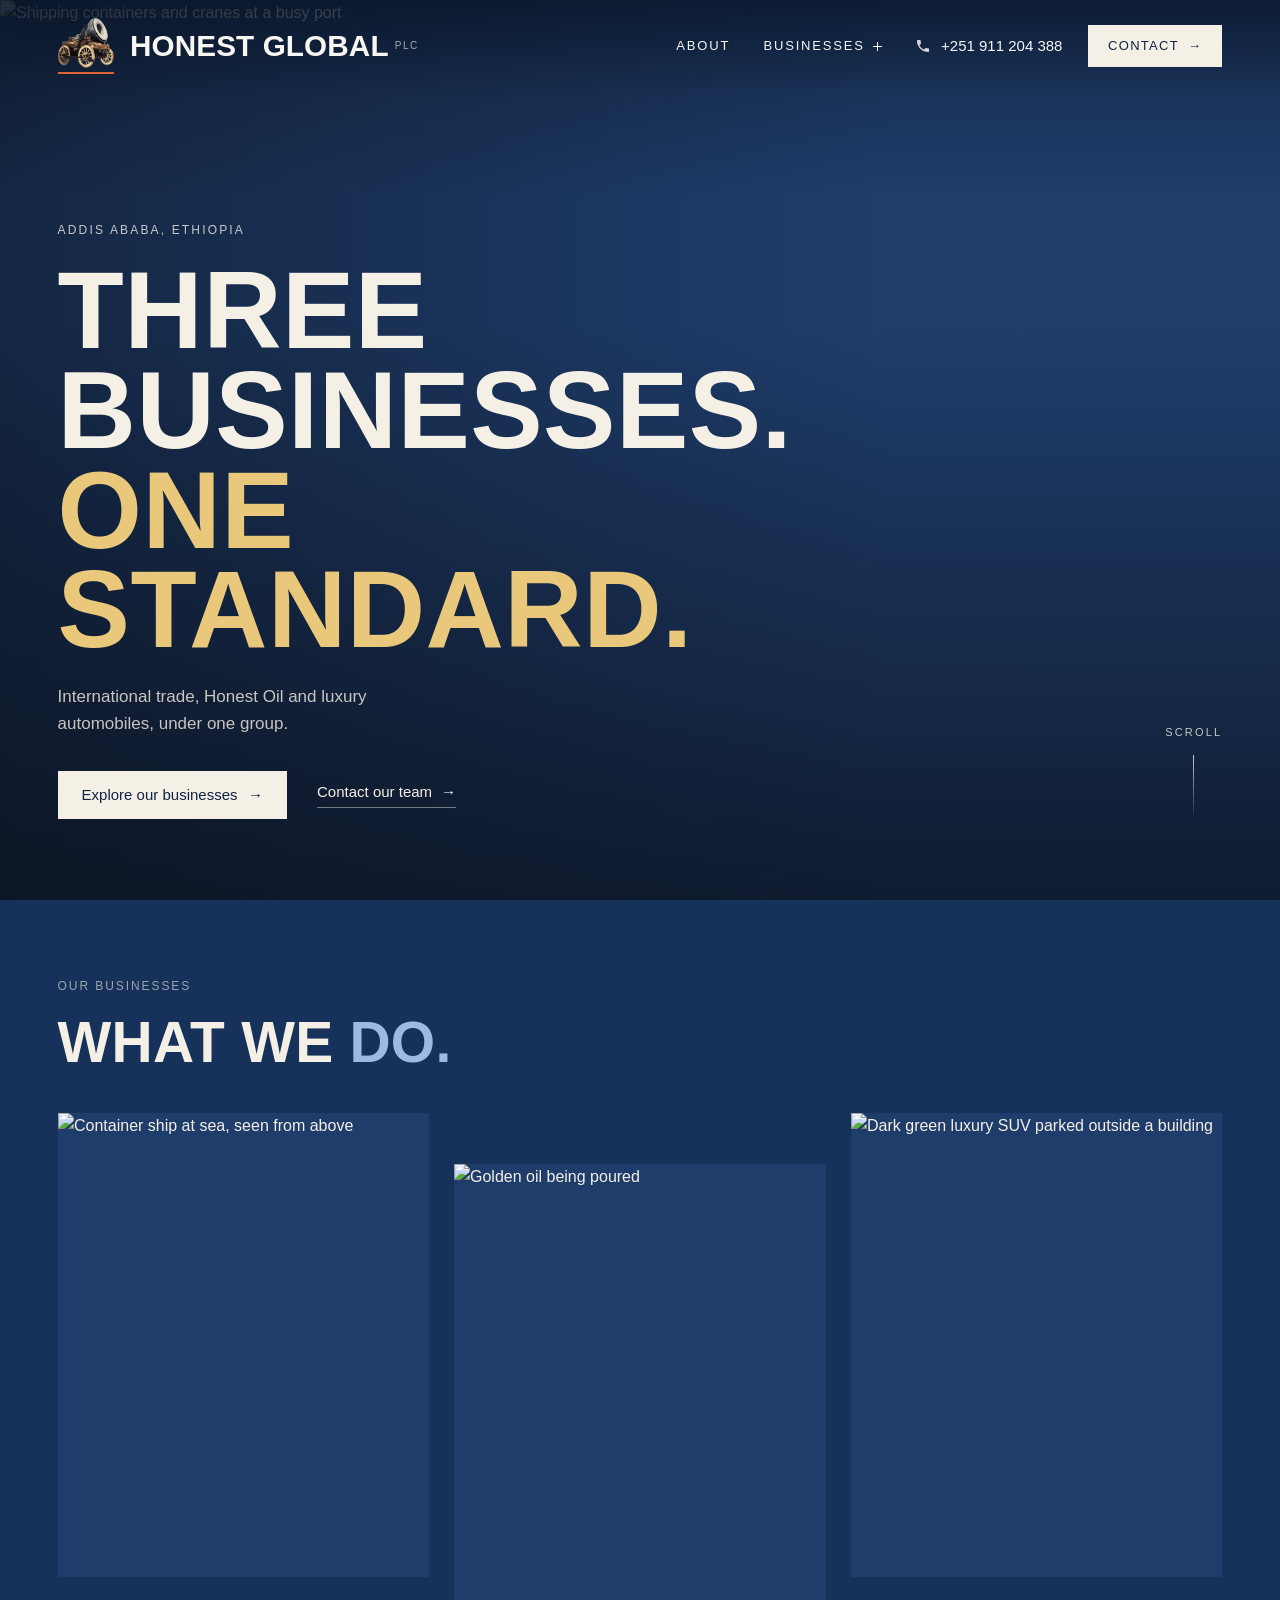
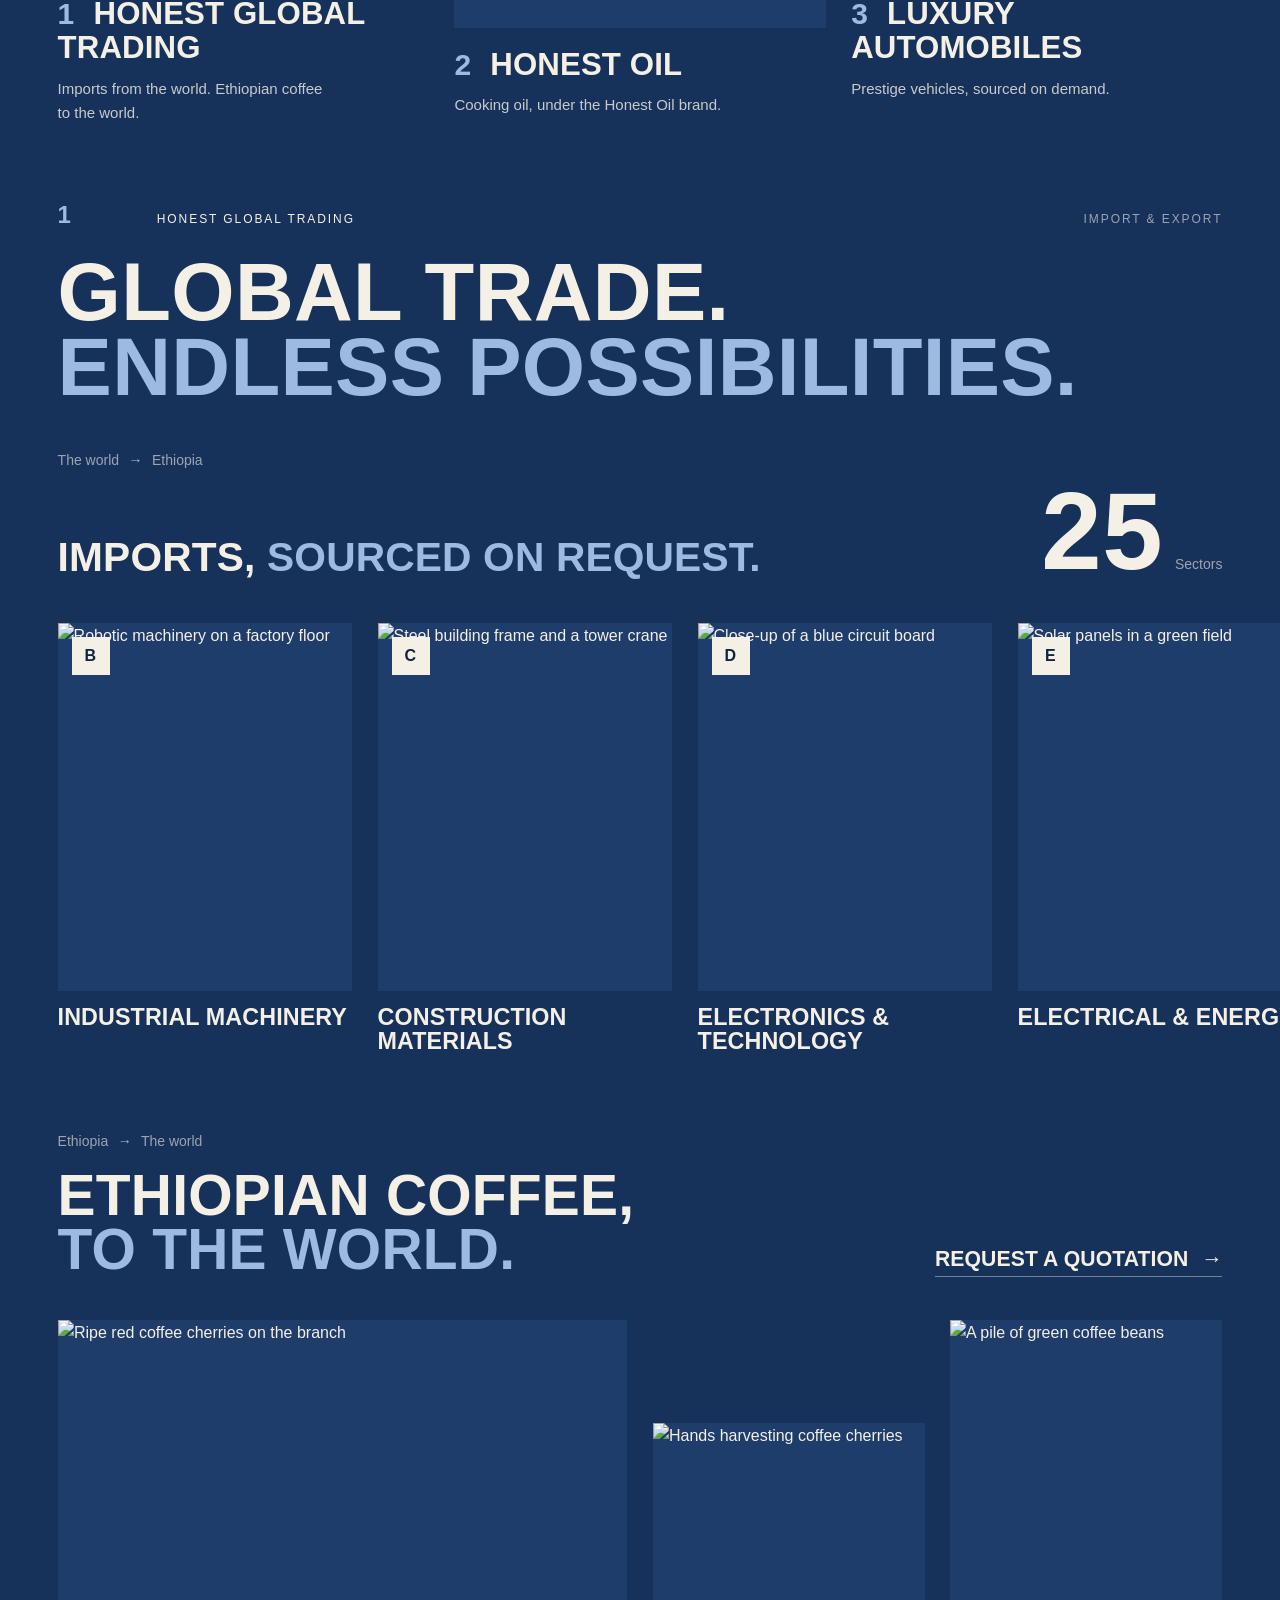
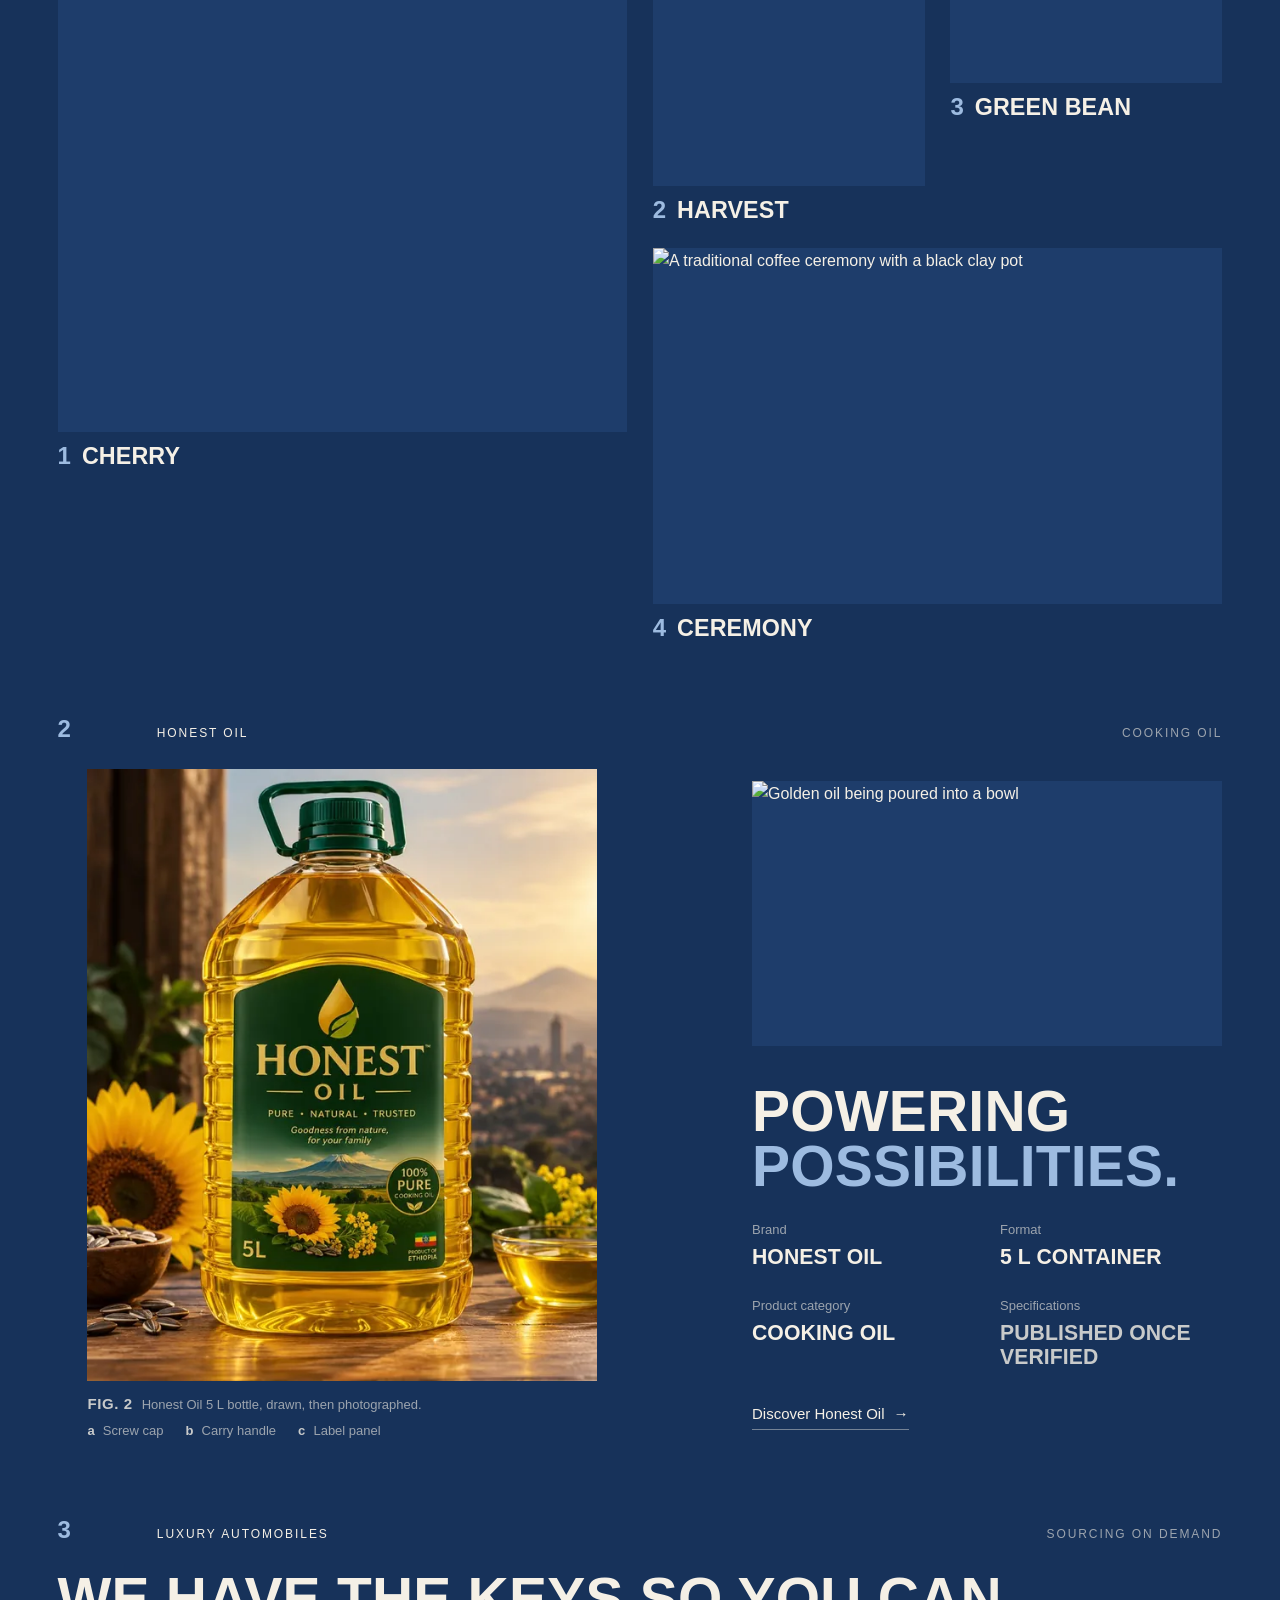
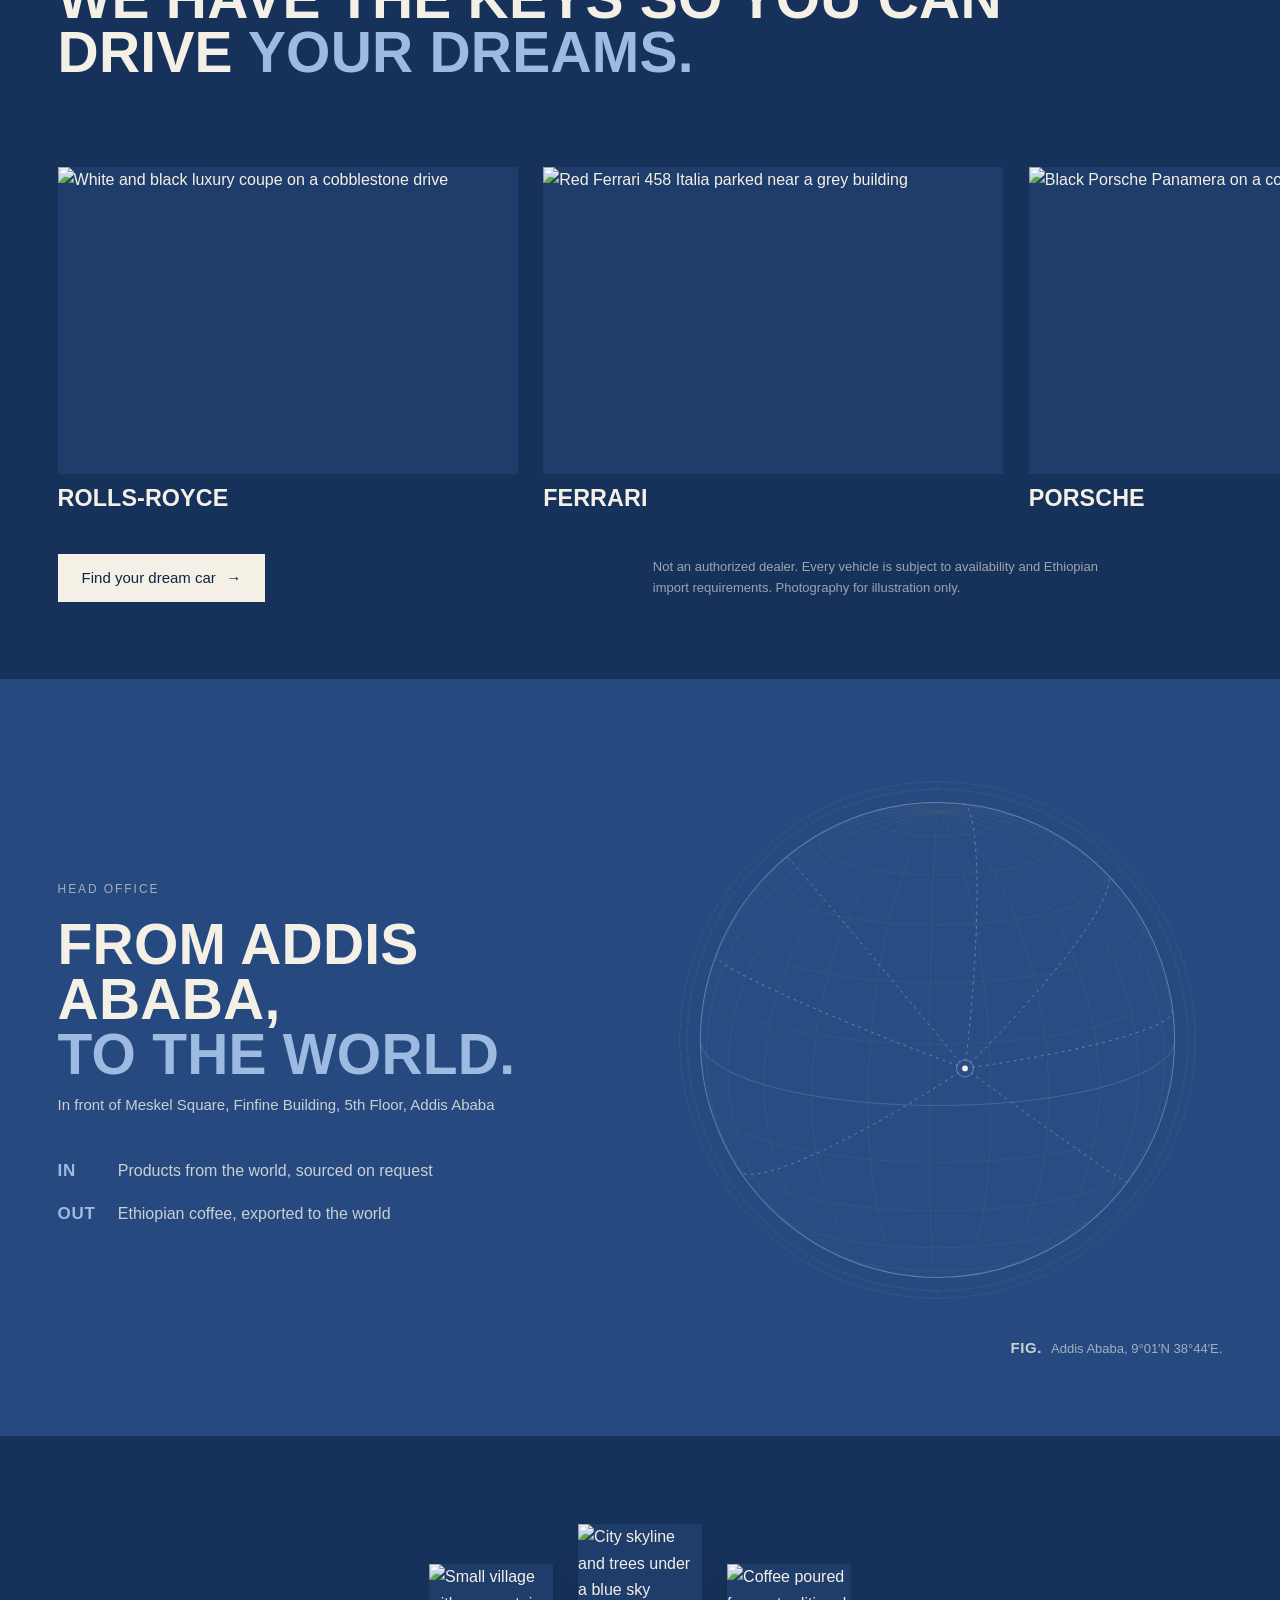
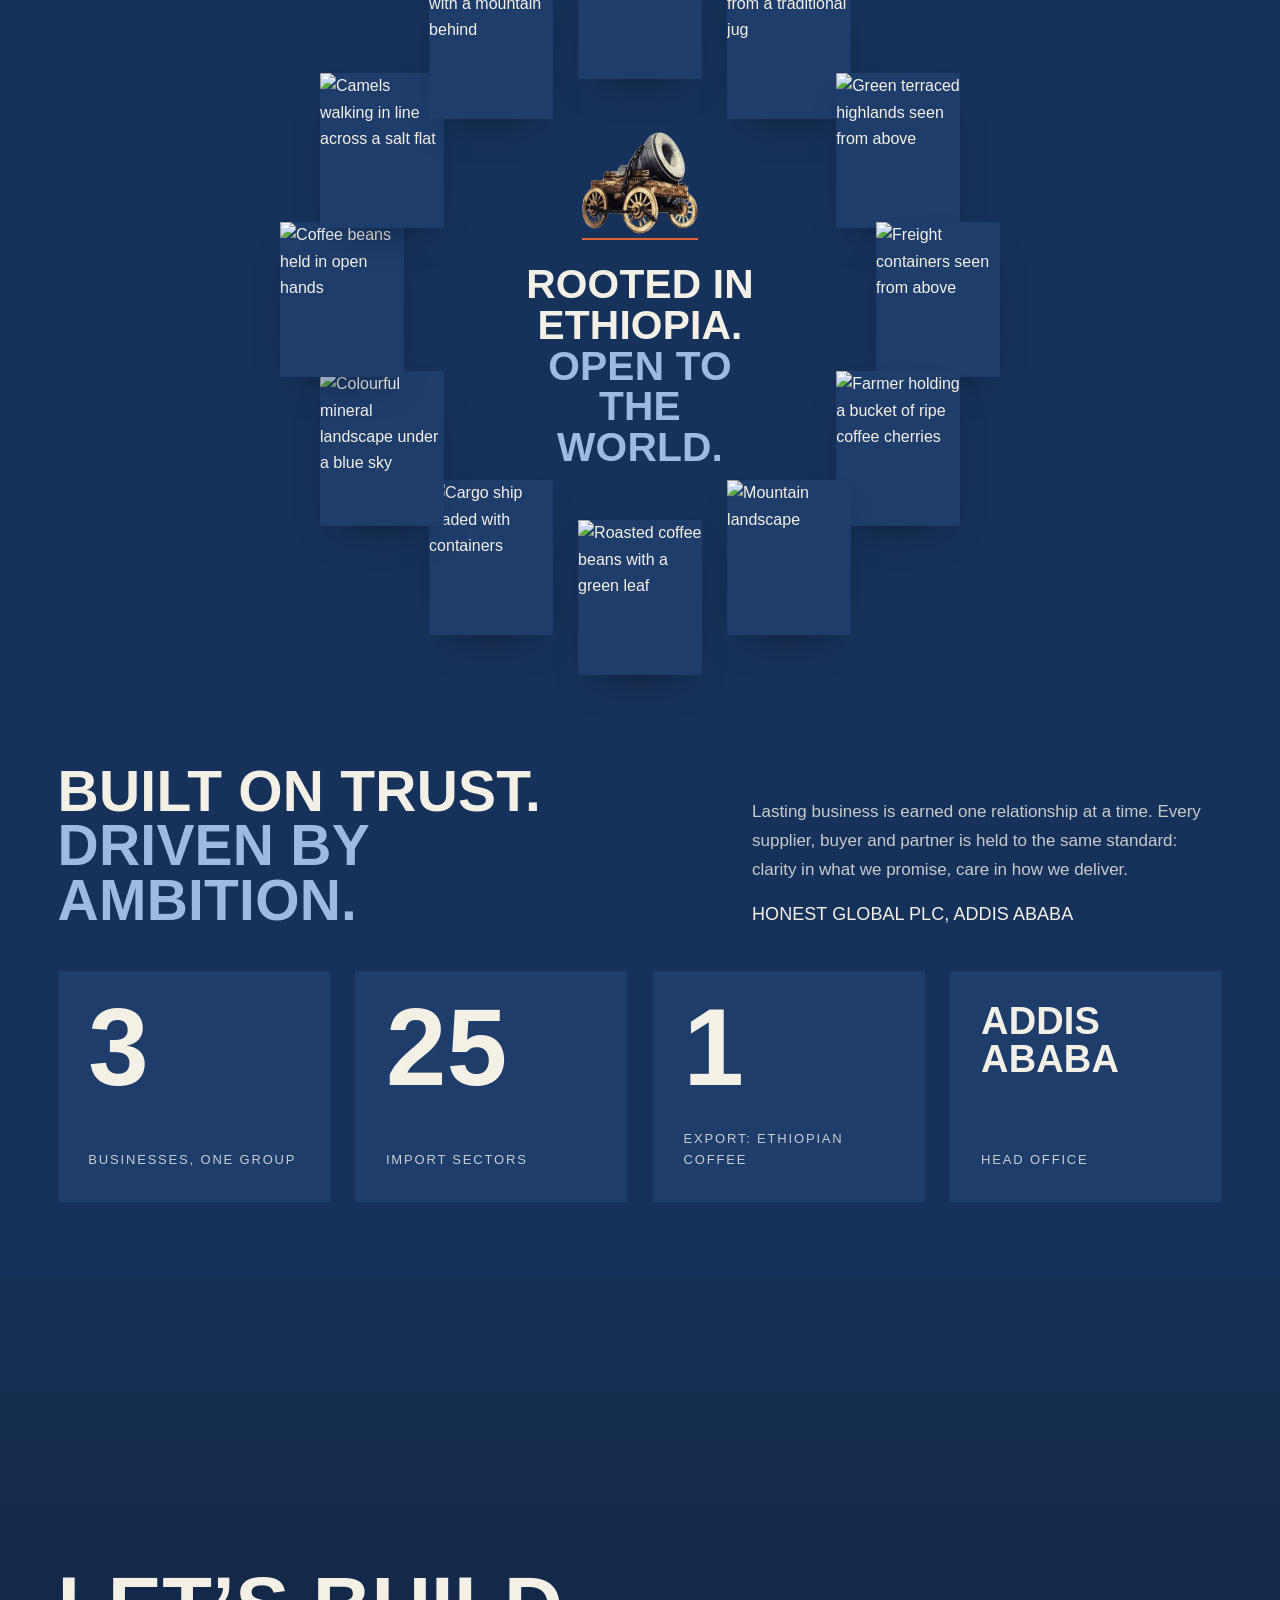
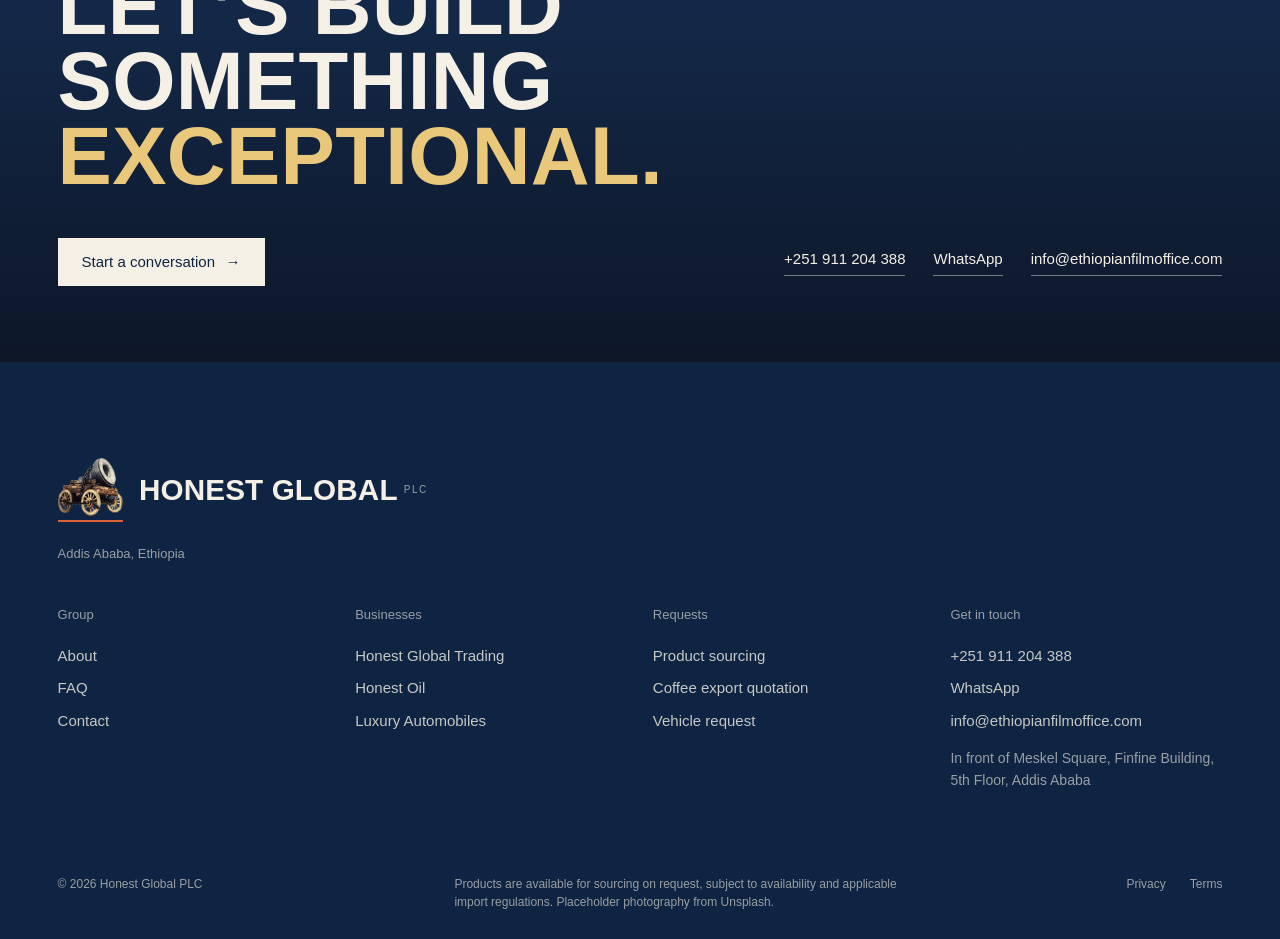
==== commit 86d98b8f: "Show the client's Honest Oil bottle and redraw the drawings after it - The client turned down the in" ====
--- a/index.html
+++ b/index.html
@@ -38,7 +38,7 @@
 <link rel="stylesheet" href="https://fonts.googleapis.com/css2?family=Barlow+Condensed:wght@500;600;700&family=DM+Sans:wght@300;400;500;600&display=swap">
 <link rel="stylesheet" href="assets/css/style.css?v=18">
 <link rel="stylesheet" href="assets/css/pages.css?v=18">
-<link rel="stylesheet" href="assets/css/theme.css?v=23">
+<link rel="stylesheet" href="assets/css/theme.css?v=24">
 <link rel="stylesheet" href="assets/css/home.css?v=21">
 <link rel="stylesheet" href="assets/css/type.css?v=21">
 <script type="application/ld+json">{"@context":"https://schema.org","@type":"Organization","name":"Honest Global PLC","url":"https://viudesdominique12-droid.github.io/honest-global/","logo":"https://viudesdominique12-droid.github.io/honest-global/assets/images/brand/cannon.webp","email":"info@ethiopianfilmoffice.com","telephone":"+251911204388","address":{"@type":"PostalAddress","streetAddress":"Finfine Building, 5th Floor, in front of Meskel Square","addressLocality":"Addis Ababa","addressCountry":"ET"}}</script>
@@ -272,67 +272,53 @@
             <figure class="oil__figure">
                 <div class="plate oil__plate">
                     <svg class="bottle" viewBox="0 0 300 420" role="img" aria-labelledby="bottle-title" data-bottle="pin">
-                        <title id="bottle-title">Line drawing of the proposed Honest Oil 5 litre container, front elevation, filling with oil.</title>
+                        <title id="bottle-title">Line drawing of the Honest Oil 5 litre bottle, front elevation, filling with oil, then the bottle itself.</title>
                         <defs>
-                            <clipPath id="bottle-body">
-                                <path d="M40 134 Q40 120 54 120 L246 120 Q260 120 260 134 L260 376 Q260 390 246 390 L54 390 Q40 390 40 376 Z"/>
-                            </clipPath>
-                            <clipPath id="bottle-level">
-                                <rect class="b-level" x="0" y="392" width="300" height="400"/>
-                            </clipPath>
-                            <clipPath id="bottle-cap">
-                                <rect x="200" y="56" width="40" height="36" rx="3"/>
-                            </clipPath>
+                            <clipPath id="bottle-body"><path d="M76 390 Q64 390 64 378 L64 150 C64 124 92 108 120 102 Q128 100 128 93 L128 87 L172 87 L172 93 Q172 100 180 102 C208 108 236 124 236 150 L236 378 Q236 390 224 390 Z"/></clipPath>
+                            <clipPath id="bottle-level"><rect class="b-level" x="0" y="392" width="300" height="400"/></clipPath>
+                            <clipPath id="bottle-cap"><rect x="126" y="52" width="48" height="24"/></clipPath>
                         </defs>
-
                         <path class="b-faint b-ground" pathLength="1" d="M6 398 H294"/>
-
                         <g clip-path="url(#bottle-body)">
-                            <g clip-path="url(#bottle-level)">
-                                <path class="b-fill" d=""/>
-                            </g>
+                            <g clip-path="url(#bottle-level)"><path class="b-fill" d=""/></g>
                             <path class="b-surface" d="M40 392 H260"/>
                         </g>
-
-                        <path class="b-line b-outline" pathLength="1" d="M40 376 Q40 390 54 390 L246 390 Q260 390 260 376 L260 134 Q260 120 246 120 L236 120 L236 98 L242 98 L242 92 L198 92 L198 98 L204 98 L204 120 L172 120 L172 70 Q172 48 150 48 L62 48 Q40 48 40 70 Z"/>
-                        <rect class="b-line b-hole" pathLength="1" x="62" y="66" width="88" height="38" rx="12"/>
-
+                        <path class="b-line b-outline" pathLength="1" d="M76 390 Q64 390 64 378 L64 150 C64 124 92 108 120 102 Q128 100 128 93 L128 87 L172 87 L172 93 Q172 100 180 102 C208 108 236 124 236 150 L236 378 Q236 390 224 390 Z"/>
+                        <path class="b-line b-hole" pathLength="1" d="M104 84 V52 Q104 40 116 40 H184 Q196 40 196 52 V84 M111 84 V55 Q111 47 119 47 H181 Q189 47 189 55 V84 M111 84 H121 M179 84 H189"/>
                         <g class="b-capgroup">
-                            <rect class="b-line b-cap" pathLength="1" x="200" y="56" width="40" height="36" rx="3"/>
-                            <g clip-path="url(#bottle-cap)">
-                                <path class="b-faint b-ridges" d="M196 60 V88 M201 60 V88 M206 60 V88 M211 60 V88 M216 60 V88 M221 60 V88 M226 60 V88 M231 60 V88 M236 60 V88 M241 60 V88 M246 60 V88"/>
-                            </g>
+                            <path class="b-line b-cap" pathLength="1" d="M129 52 H171 Q174 52 174 55 V76 H126 V55 Q126 52 129 52 Z M121 76 H179 V85 Q179 87 177 87 H123 Q121 87 121 85 Z"/>
+                            <g clip-path="url(#bottle-cap)"><path class="b-faint b-ridges" d="M129.0 55 V74 M132.5 55 V74 M136.0 55 V74 M139.5 55 V74 M143.0 55 V74 M146.5 55 V74 M150.0 55 V74 M153.5 55 V74 M157.0 55 V74 M160.5 55 V74 M164.0 55 V74 M167.5 55 V74 M171.0 55 V74"/></g>
                         </g>
-
                         <g clip-path="url(#bottle-body)" class="b-hatch">
-                            <path pathLength="1" d="M257 120 V390 M254 120 V390 M251 120 V390 M247.5 120 V390 M244 120 V390 M240 120 V390 M236 120 V390 M231.5 120 V390 M226.5 120 V390 M221 120 V390 M215 120 V390 M208 120 V390"/>
+                            <path pathLength="1" d="M64 160.0 H75 M64 171.5 H75 M64 183.0 H75 M64 194.5 H75 M64 206.0 H75 M64 217.5 H75 M64 229.0 H75 M64 240.5 H75 M64 252.0 H75 M64 263.5 H75 M64 275.0 H75 M64 286.5 H75 M64 298.0 H75 M64 309.5 H75 M64 321.0 H75 M64 332.5 H75 M64 344.0 H75 M64 355.5 H75 M64 367.0 H75 M225 160.0 H236 M225 171.5 H236 M225 183.0 H236 M225 194.5 H236 M225 206.0 H236 M225 217.5 H236 M225 229.0 H236 M225 240.5 H236 M225 252.0 H236 M225 263.5 H236 M225 275.0 H236 M225 286.5 H236 M225 298.0 H236 M225 309.5 H236 M225 321.0 H236 M225 332.5 H236 M225 344.0 H236 M225 355.5 H236 M225 367.0 H236 M75 150 V378 M225 150 V378"/>
                         </g>
-                        <path class="b-faint b-highlight" pathLength="1" d="M50 140 V372"/>
-
-                        <rect class="b-line b-panel" pathLength="1" x="66" y="166" width="168" height="190" rx="6"/>
-                        <rect class="b-faint b-inner" pathLength="1" x="72" y="172" width="156" height="178" rx="3"/>
+                        <path class="b-faint b-highlight" pathLength="1" d="M126 96 H174 M64 150 Q150 141 236 150"/>
+                        <path class="b-faint b-highlight" pathLength="1" d="M80 160 V350"/>
+                        <rect class="b-line b-panel" pathLength="1" x="82" y="157" width="136" height="194" rx="8"/>
+                        <rect class="b-faint b-inner" pathLength="1" x="87" y="162" width="126" height="184" rx="5"/>
                         <g class="b-type">
-                            <text class="b-word" x="152" y="236" text-anchor="middle">HONEST</text>
-                            <text class="b-word-it" x="150" y="266" text-anchor="middle">Oil</text>
-                            <path class="b-faint" d="M128 284 H172"/>
-                            <text class="b-small" x="151" y="334" text-anchor="middle">5 L</text>
+                            <path class="b-faint" d="M150 176 C143 186 142 192 150 197 C158 192 157 186 150 176 Z"/>
+                            <text class="b-word" x="152" y="228" text-anchor="middle">HONEST</text>
+                            <text class="b-word-it" x="150" y="256" text-anchor="middle">Oil</text>
+                            <path class="b-faint" d="M110 248 H132 M168 248 H190"/>
+                            <text class="b-small" x="104" y="336" text-anchor="middle">5 L</text>
                         </g>
-
                         <g class="b-callouts">
-                            <path class="b-faint" pathLength="1" d="M240 66 L270 54"/>
-                            <path class="b-faint" pathLength="1" d="M47 55 L22 38"/>
-                            <path class="b-faint" pathLength="1" d="M234 334 L270 348"/>
+                            <path class="b-faint" pathLength="1" d="M174 62 L270 50"/>
+                            <path class="b-faint" pathLength="1" d="M104 58 L24 40"/>
+                            <path class="b-faint" pathLength="1" d="M218 330 L270 346"/>
                         </g>
                         <g class="b-letters">
-                            <text class="b-letter" x="276" y="58">a</text>
-                            <text class="b-letter" x="12" y="38">b</text>
-                            <text class="b-letter" x="276" y="352">c</text>
+                            <text class="b-letter" x="276" y="54">a</text>
+                            <text class="b-letter" x="12" y="42">b</text>
+                            <text class="b-letter" x="276" y="350">c</text>
                         </g>
                     </svg>
+                    <img class="oil__shot" src="assets/images/honest-oil-5l.webp" srcset="assets/images/honest-oil-5l-600.webp 600w, assets/images/honest-oil-5l.webp 900w" width="900" height="1080" alt="Honest Oil 5 litre bottle of cooking oil, with sunflowers" sizes="(max-width: 860px) 92vw, 46vw" loading="lazy" decoding="async">
                 </div>
                 <figcaption class="caption">
-                    <span class="fig">Fig. 2</span>5 L container, front elevation. Packaging concept in development.
-                    <span class="legend"><span><em>a</em> Screw cap</span><span><em>b</em> Integrated handle</span><span><em>c</em> Label panel</span></span>
+                    <span class="fig">Fig. 2</span>Honest Oil 5 L bottle, drawn, then photographed.
+                    <span class="legend"><span><em>a</em> Screw cap</span><span><em>b</em> Carry handle</span><span><em>c</em> Label panel</span></span>
                 </figcaption>
             </figure>
 
@@ -519,6 +505,6 @@
 <script src="assets/js/engraving.js?v=18"></script>
 <script src="assets/js/home.js?v=21"></script>
 <script src="assets/js/site.js?v=21"></script>
-<script src="assets/js/main.js?v=21"></script>
+<script src="assets/js/main.js?v=22"></script>
 </body>
 </html>
--- a/assets/css/theme.css
+++ b/assets/css/theme.css
@@ -397,6 +397,16 @@
 .bottle .b-panel { fill: var(--bg-2); }
 .bottle .b-fill { stroke: #D4A85A; stroke-opacity: 0.75; }
 .bottle .b-surface { stroke: #E2B969; }
+/* The client's photograph of the bottle: alone on the Honest Oil page, after the drawing on the home page */
+.oil__shot { position: absolute; inset: 0; width: 100%; height: 100%; object-fit: cover; }
+.motion .oil__shot:not(.oil__shot--still) { visibility: hidden; opacity: 0; }
+/* Desktop: the plate keeps the photograph's 5:6 shape within the viewport height, its caption under it */
+@media (min-width: 861px) {
+    .oil__figure { justify-self: center; width: min(100%, calc(min(68vh, 640px) * 5 / 6)); }
+}
+/* Three drawings of the same bottle side by side */
+.sheet--three .sheet__fig { grid-column: span 4; }
+.engraving .e-cover { fill: var(--bg-2); }
 .oil__photo { aspect-ratio: 16 / 9; max-height: 30vh; width: 100%; margin-bottom: clamp(28px, 3vw, 40px); overflow: hidden; background: var(--bg-2); }
 .oil__photo img { width: 100%; height: 100%; object-fit: cover; }
 .oil__text .display-l { margin-bottom: 26px; }
@@ -570,6 +580,7 @@
 }
 
 @media (max-width: 860px) {
+    .sheet--three .sheet__fig { grid-column: 1 / -1; }
     .faq__title, .faq__list { grid-column: 1 / -1; }
     .faq__title { position: static; margin-bottom: 14px; }
     .qa summary { padding: 18px 18px; font-size: 1rem; }
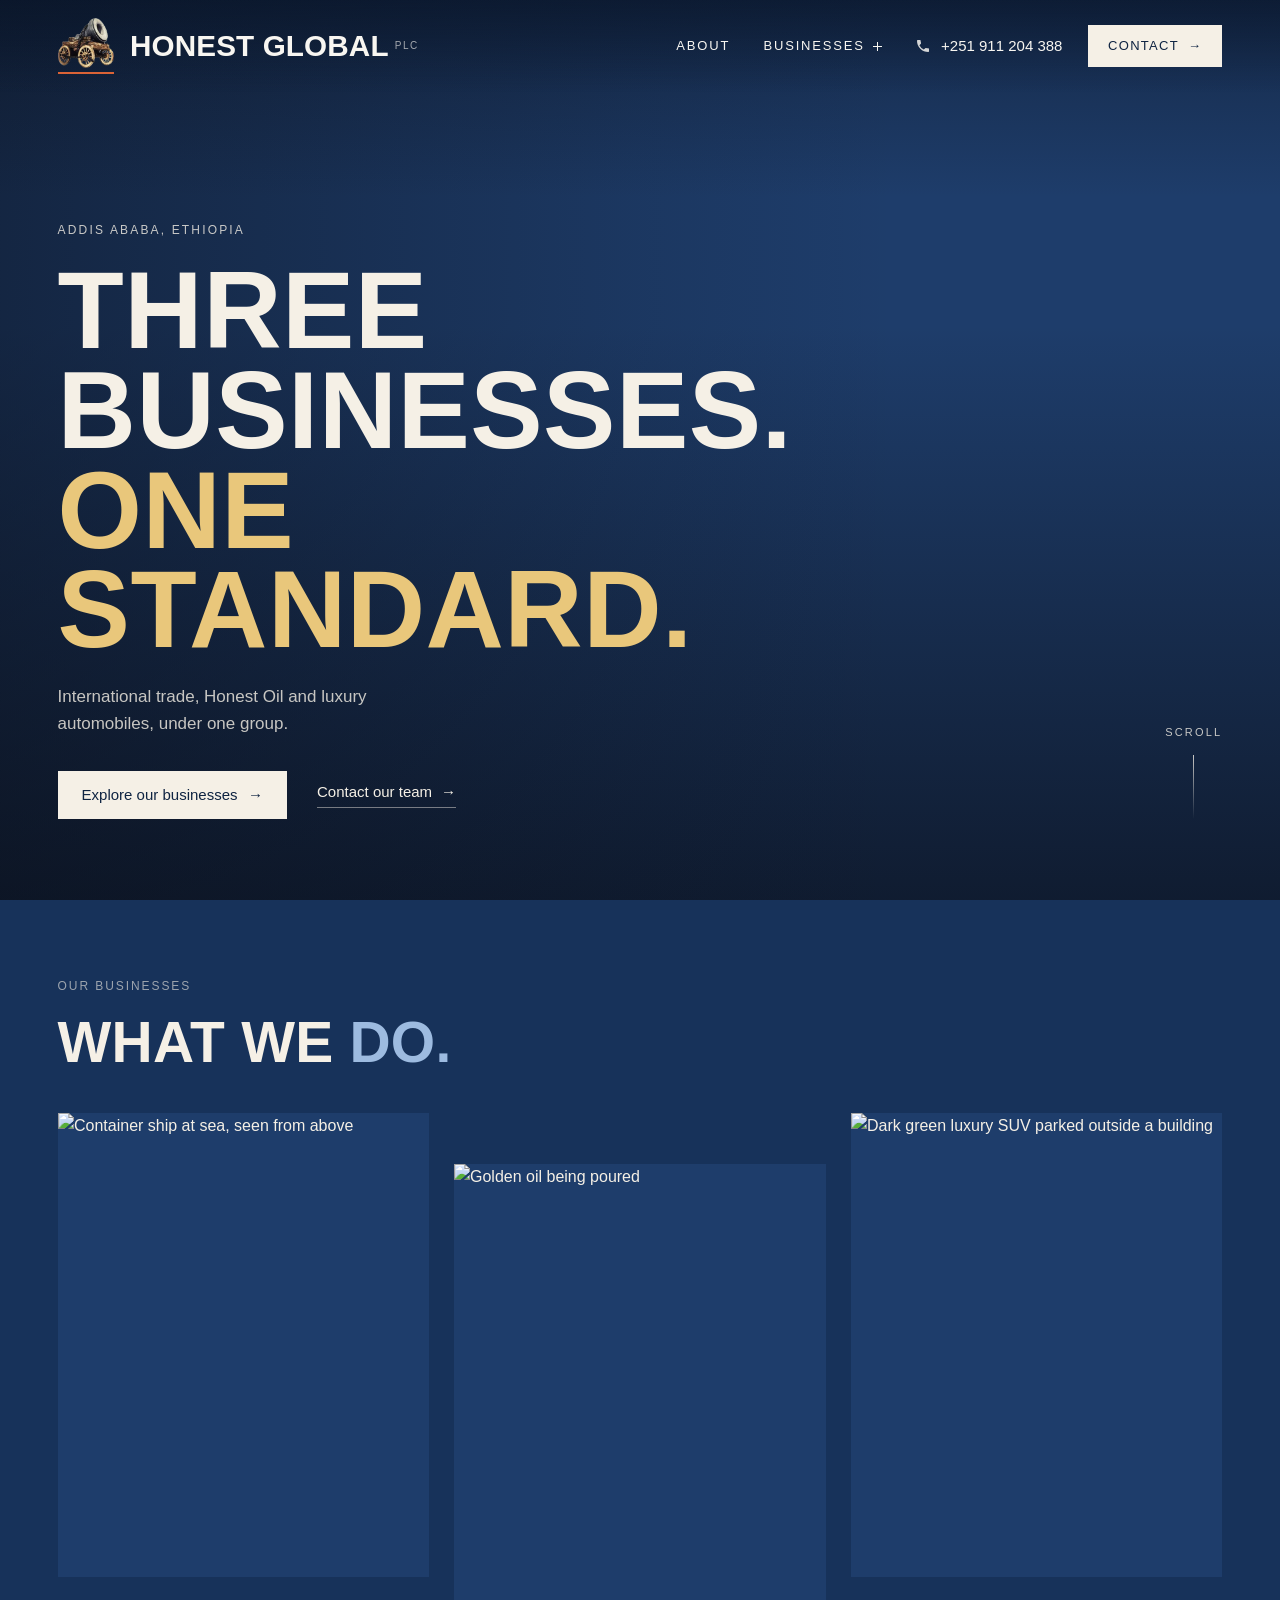
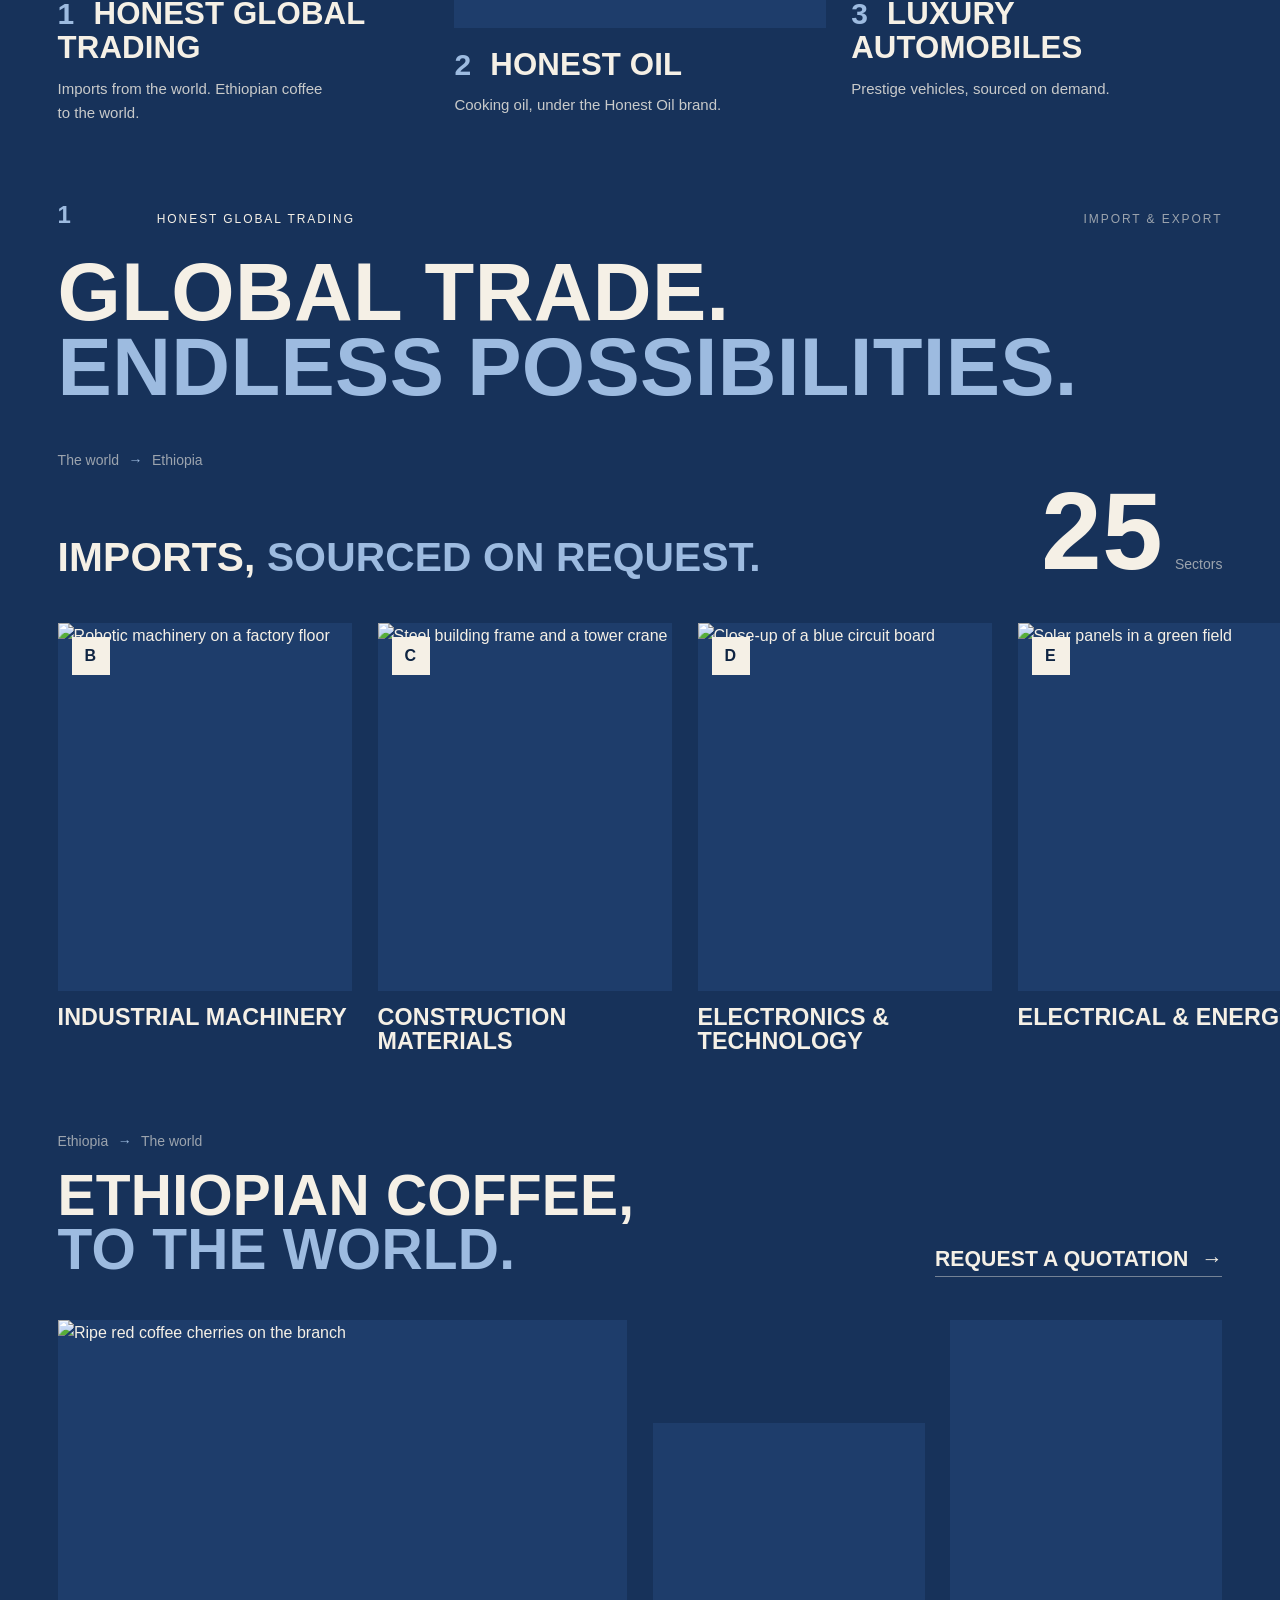
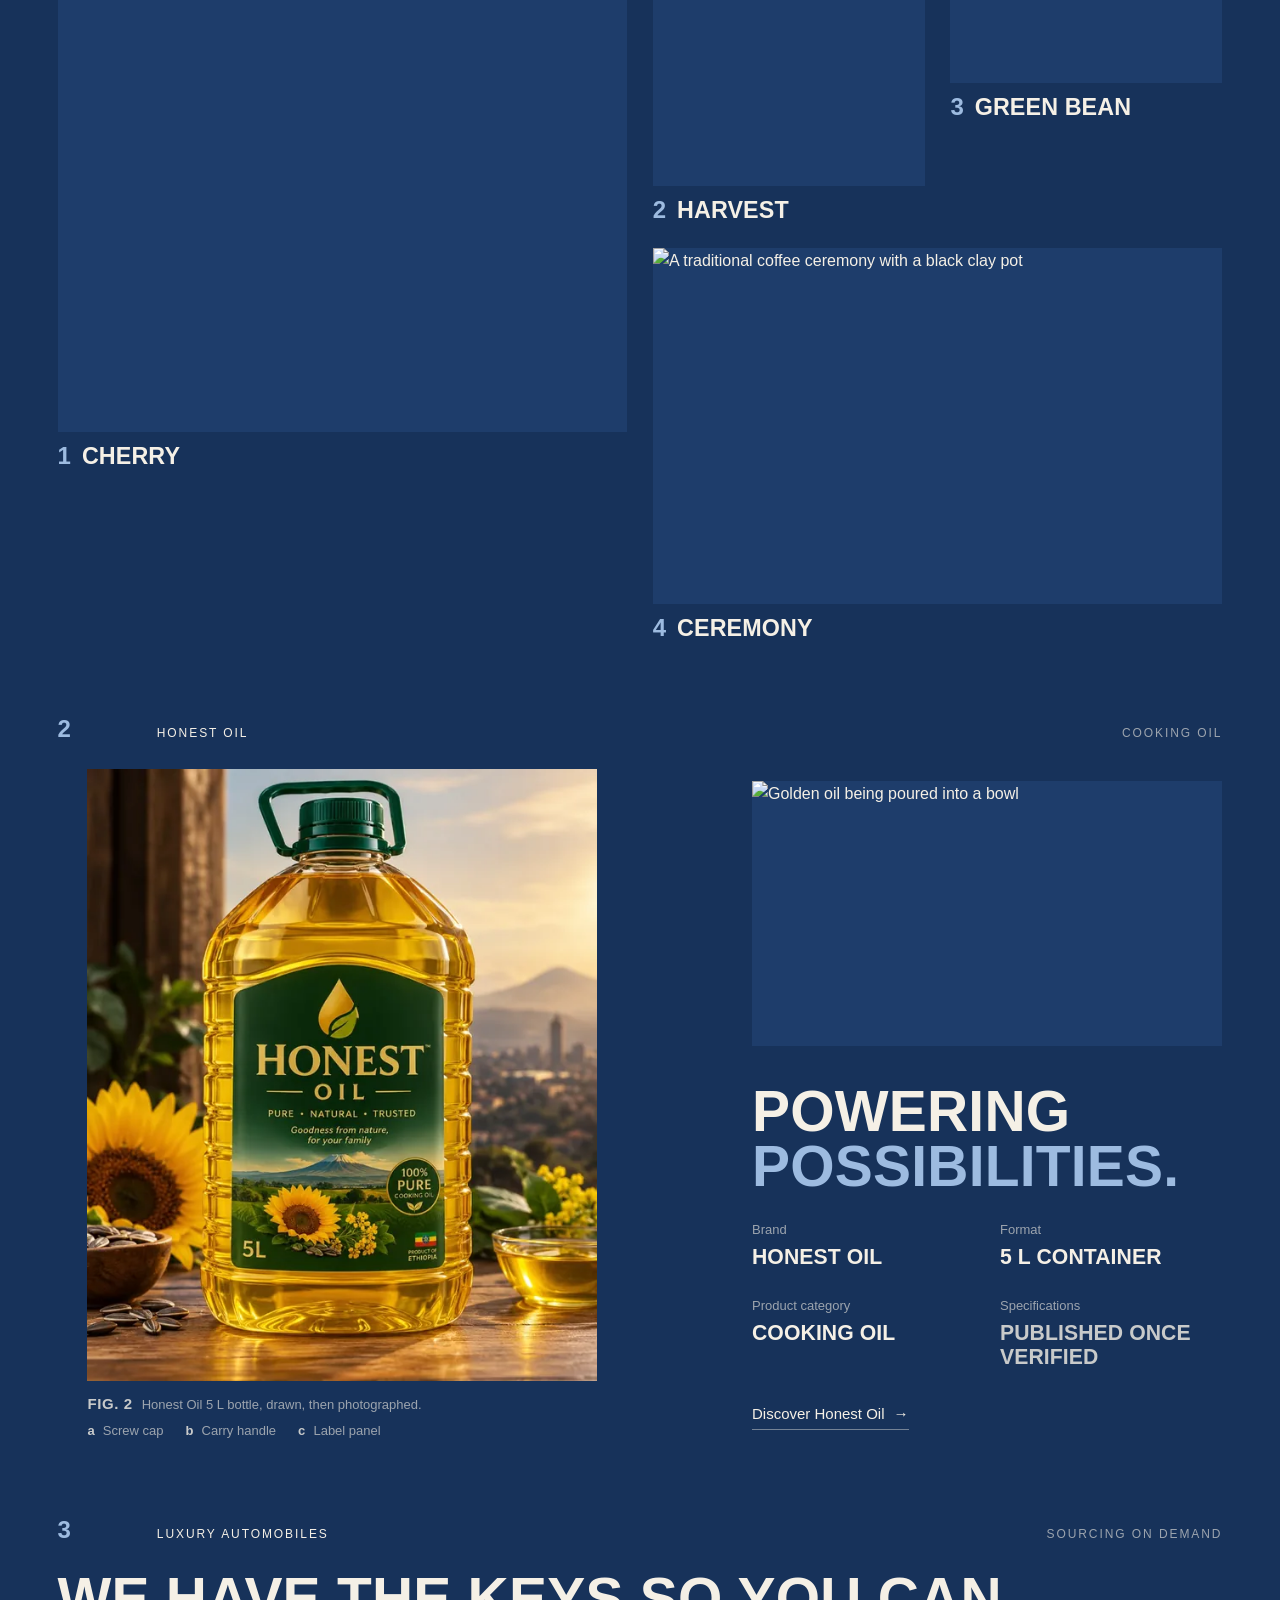
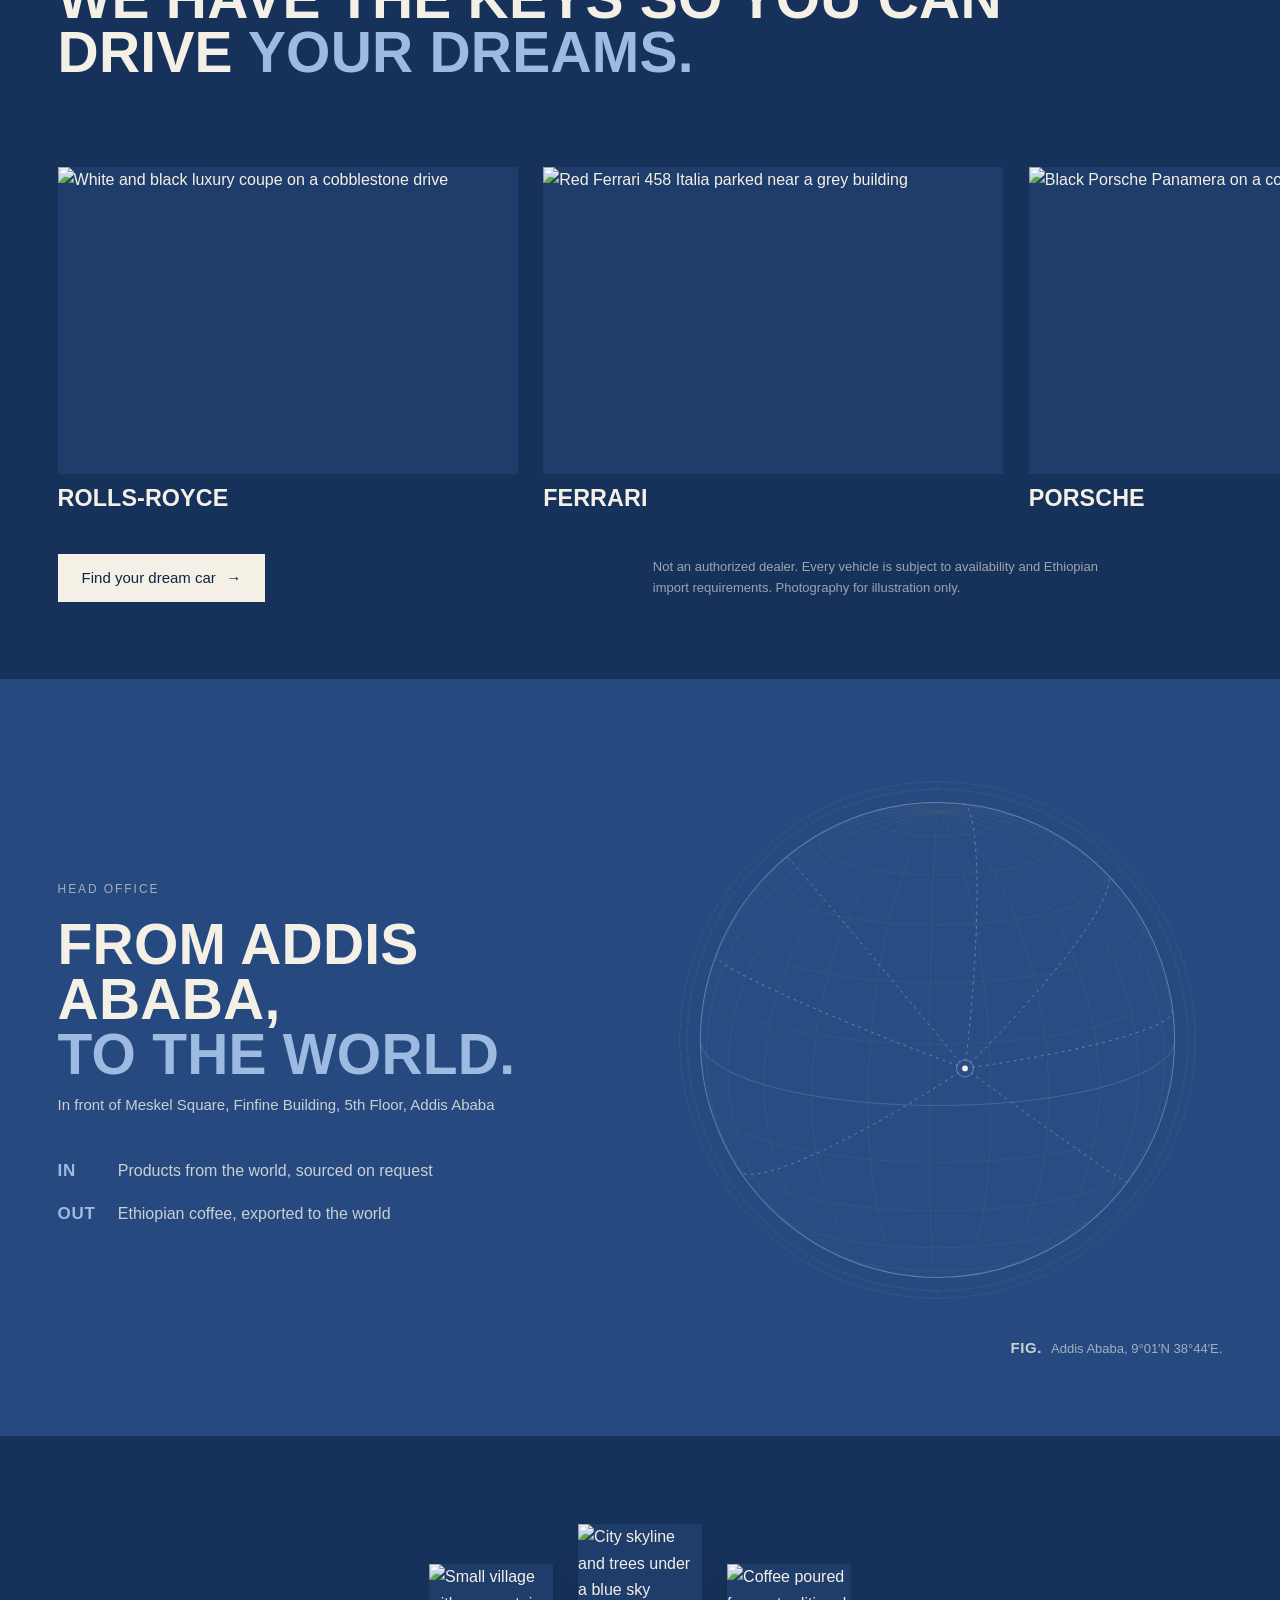
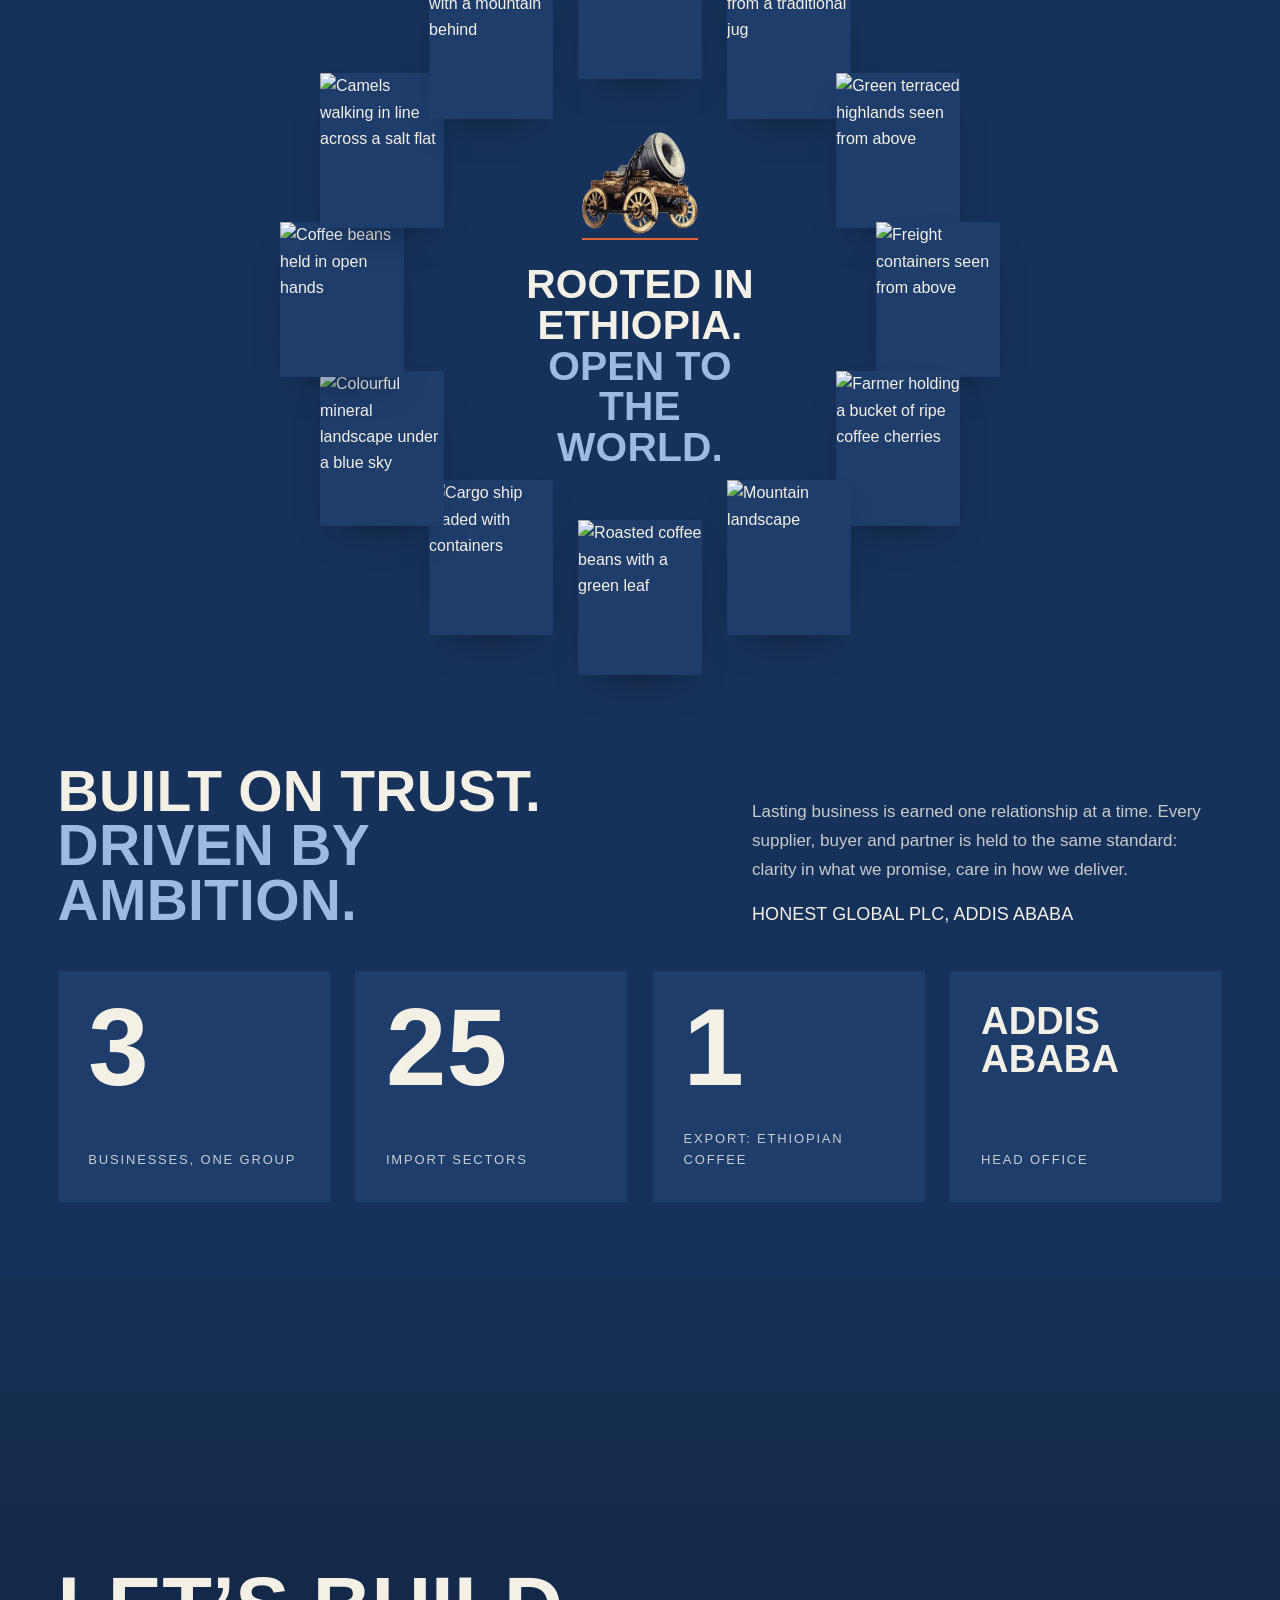
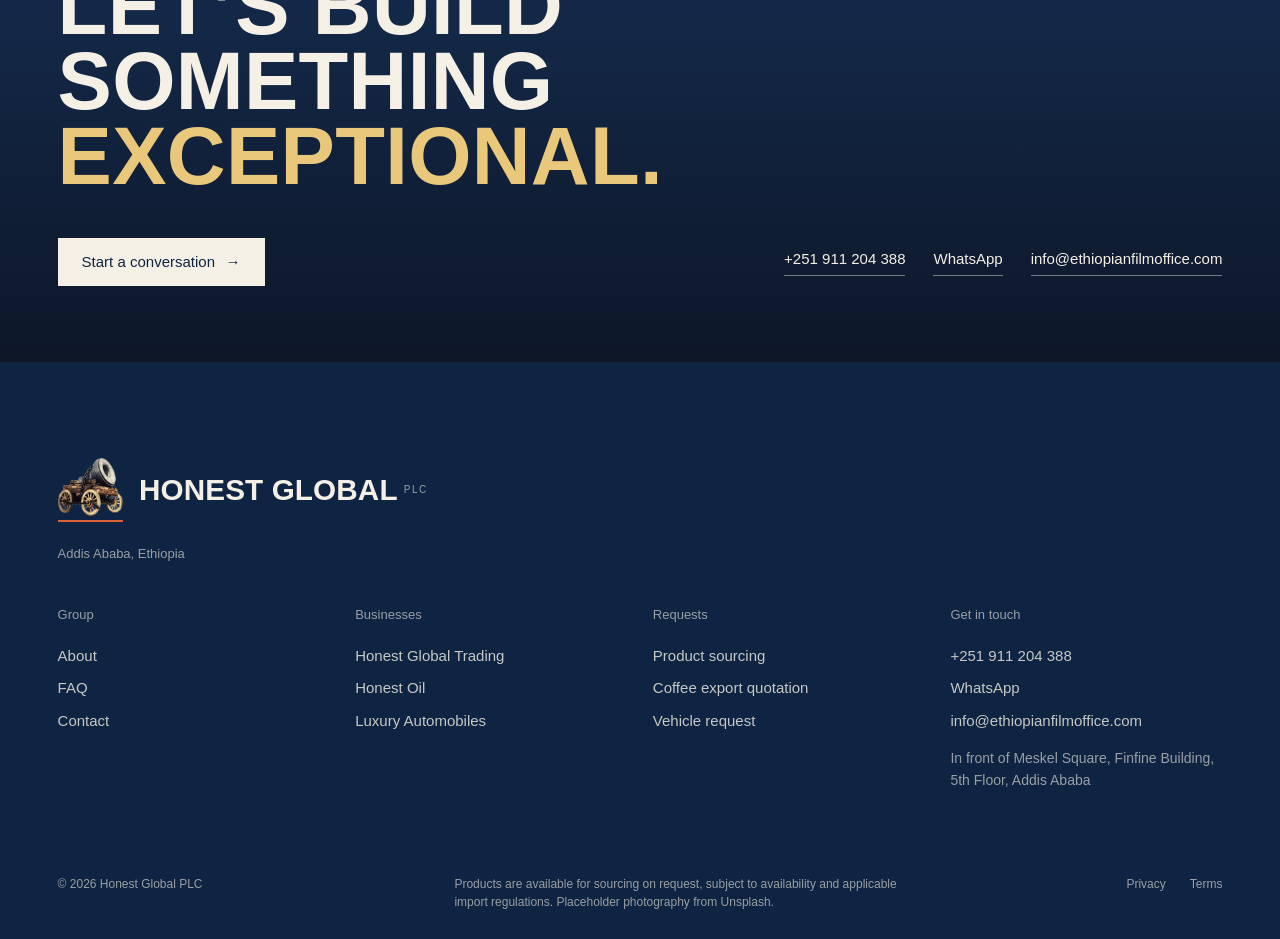
==== commit 79b6509c: "Serve the site on www.honesttglobal.com The GoDaddy DNS already points the domain to GitHub, but Git" ====
--- a/index.html
+++ b/index.html
@@ -41,7 +41,7 @@
 <link rel="stylesheet" href="assets/css/theme.css?v=24">
 <link rel="stylesheet" href="assets/css/home.css?v=21">
 <link rel="stylesheet" href="assets/css/type.css?v=21">
-<script type="application/ld+json">{"@context":"https://schema.org","@type":"Organization","name":"Honest Global PLC","url":"https://viudesdominique12-droid.github.io/honest-global/","logo":"https://viudesdominique12-droid.github.io/honest-global/assets/images/brand/cannon.webp","email":"info@ethiopianfilmoffice.com","telephone":"+251911204388","address":{"@type":"PostalAddress","streetAddress":"Finfine Building, 5th Floor, in front of Meskel Square","addressLocality":"Addis Ababa","addressCountry":"ET"}}</script>
+<script type="application/ld+json">{"@context":"https://schema.org","@type":"Organization","name":"Honest Global PLC","url":"https://www.honesttglobal.com/","logo":"https://www.honesttglobal.com/assets/images/brand/cannon.webp","email":"info@ethiopianfilmoffice.com","telephone":"+251911204388","address":{"@type":"PostalAddress","streetAddress":"Finfine Building, 5th Floor, in front of Meskel Square","addressLocality":"Addis Ababa","addressCountry":"ET"}}</script>
 </head>
 <body class="page-home">
 
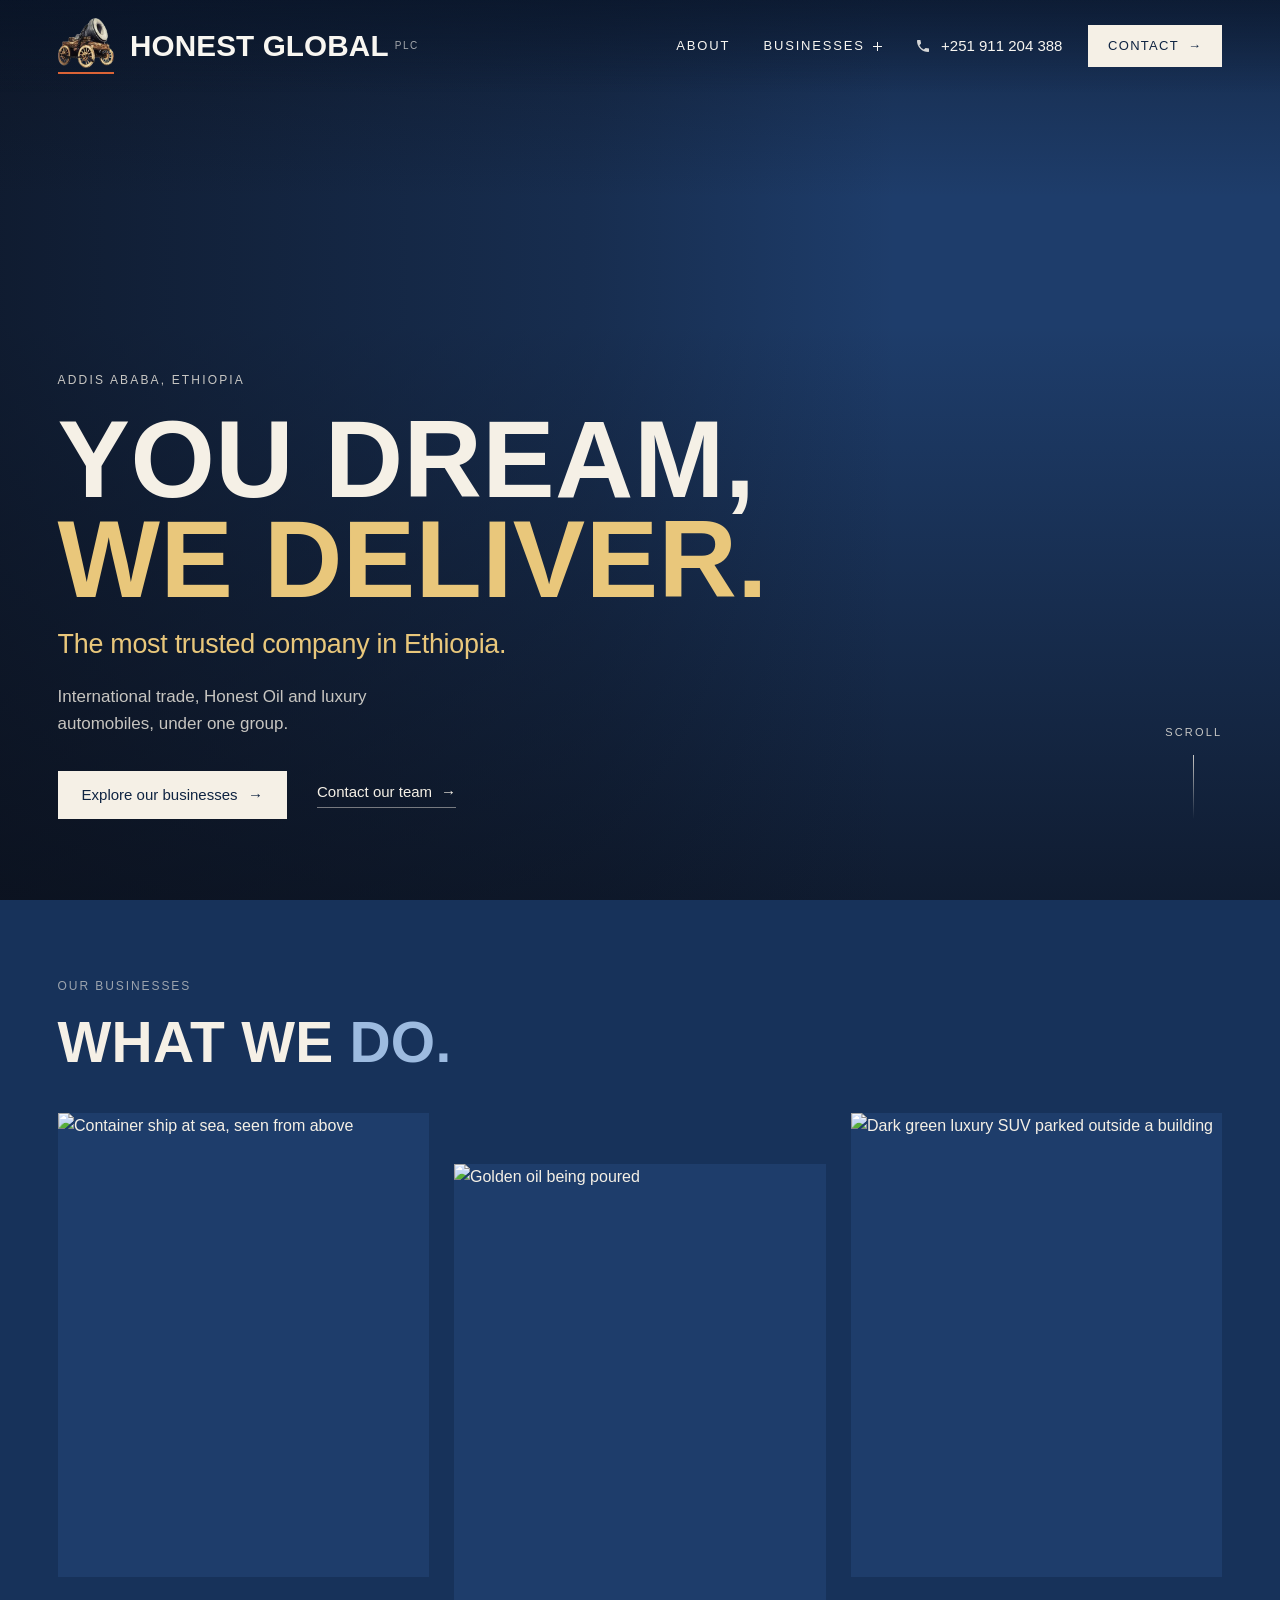
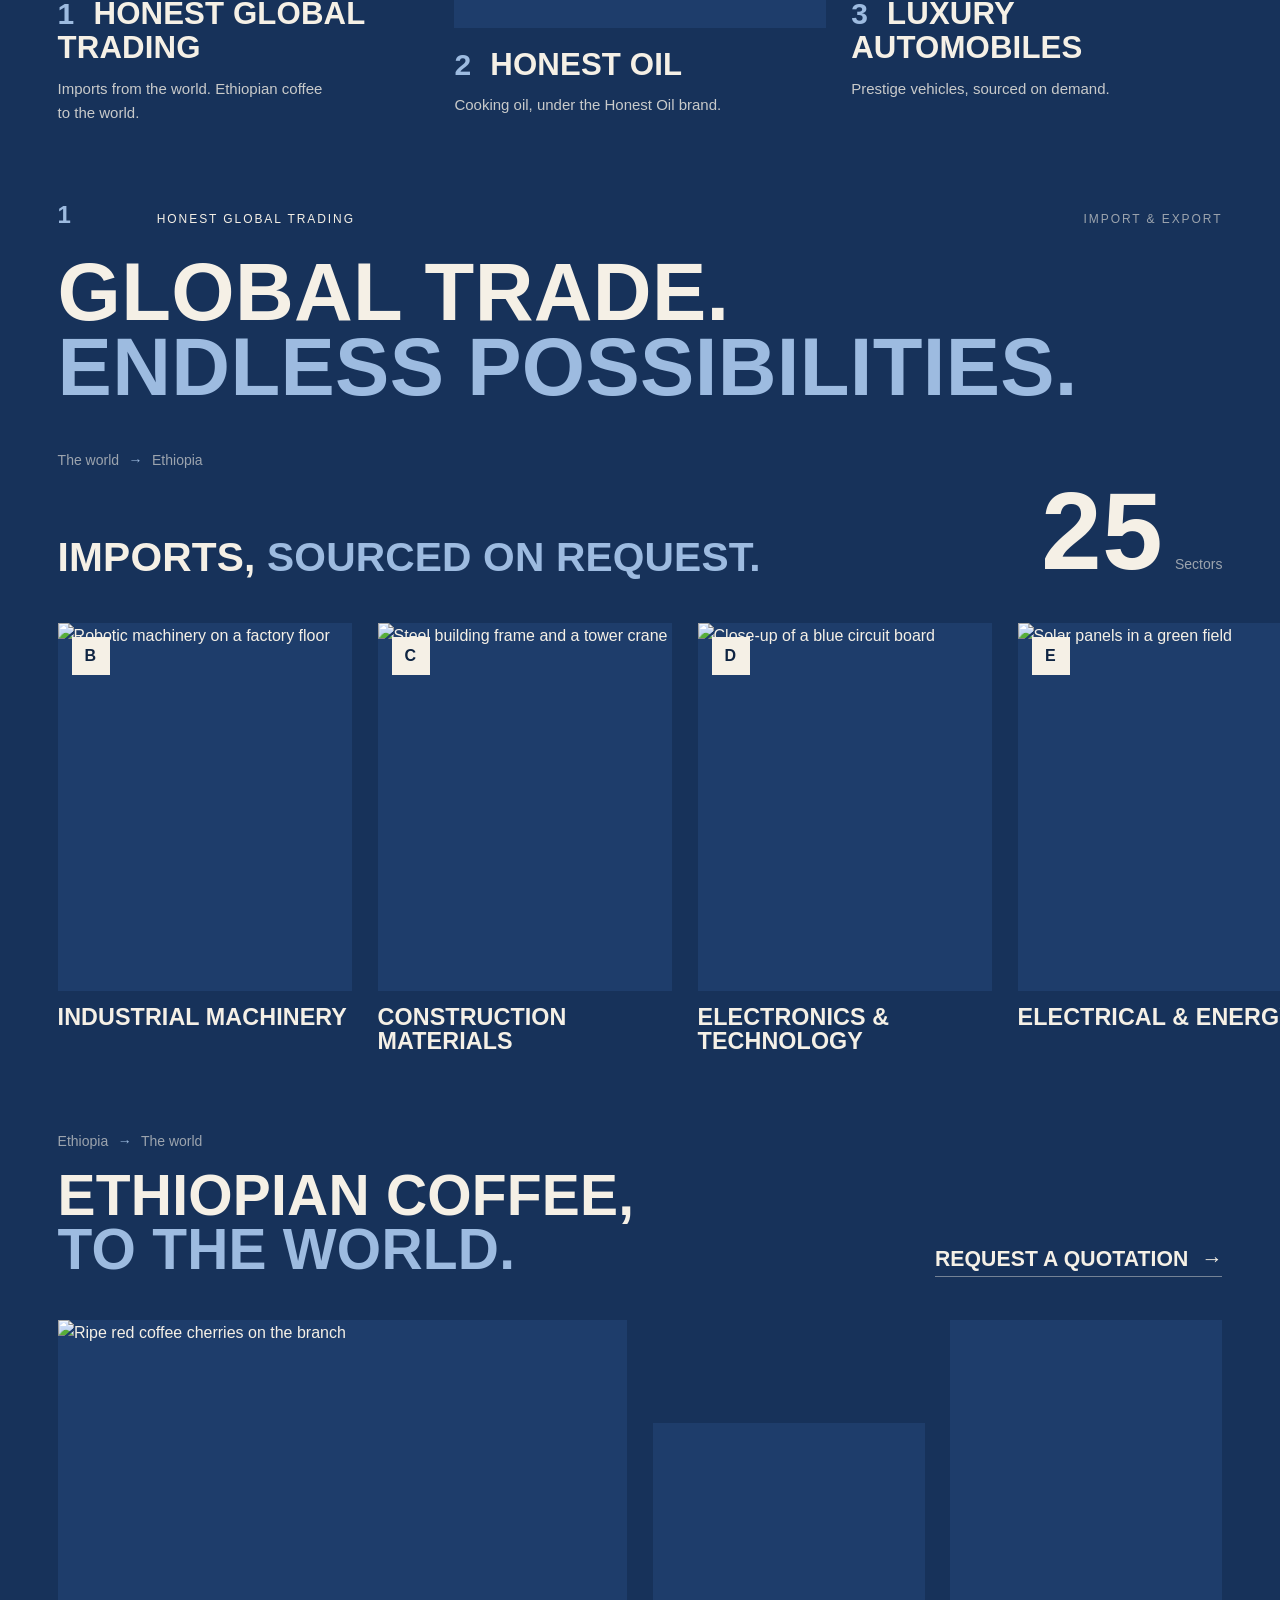
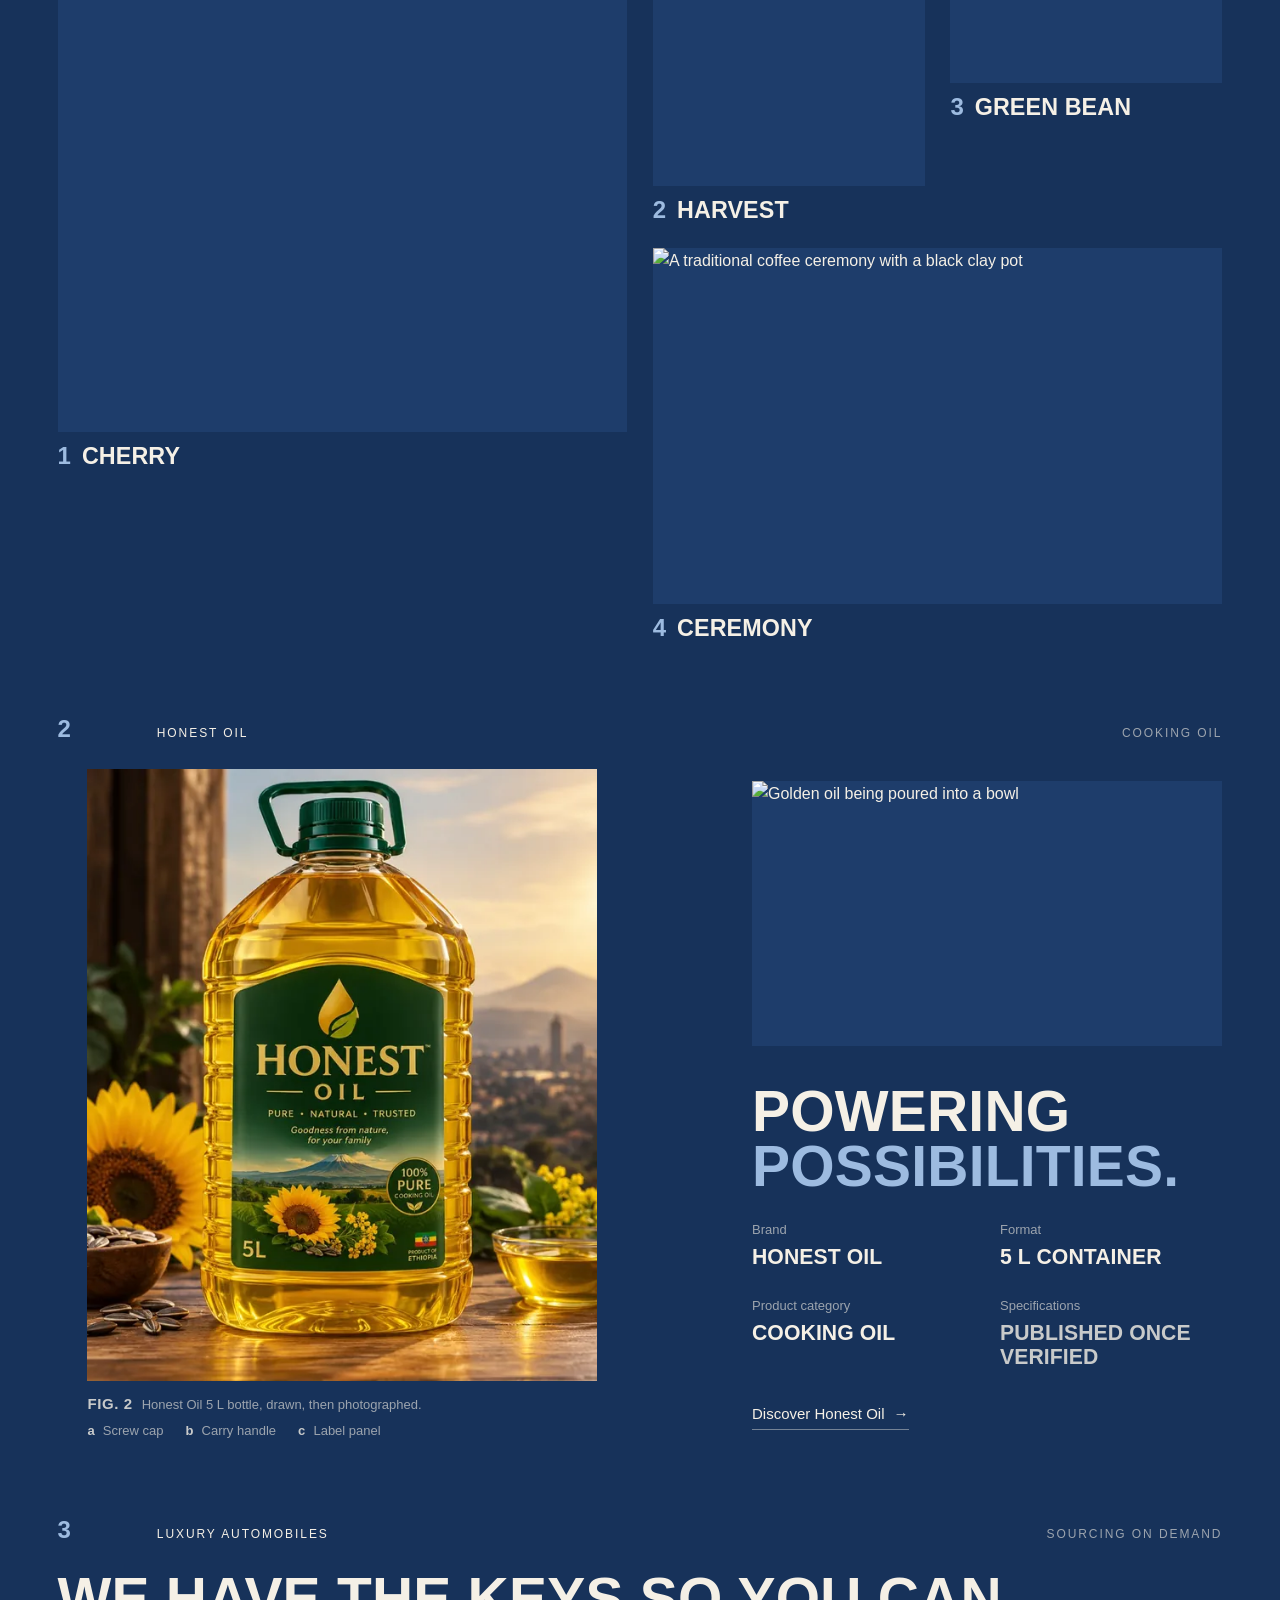
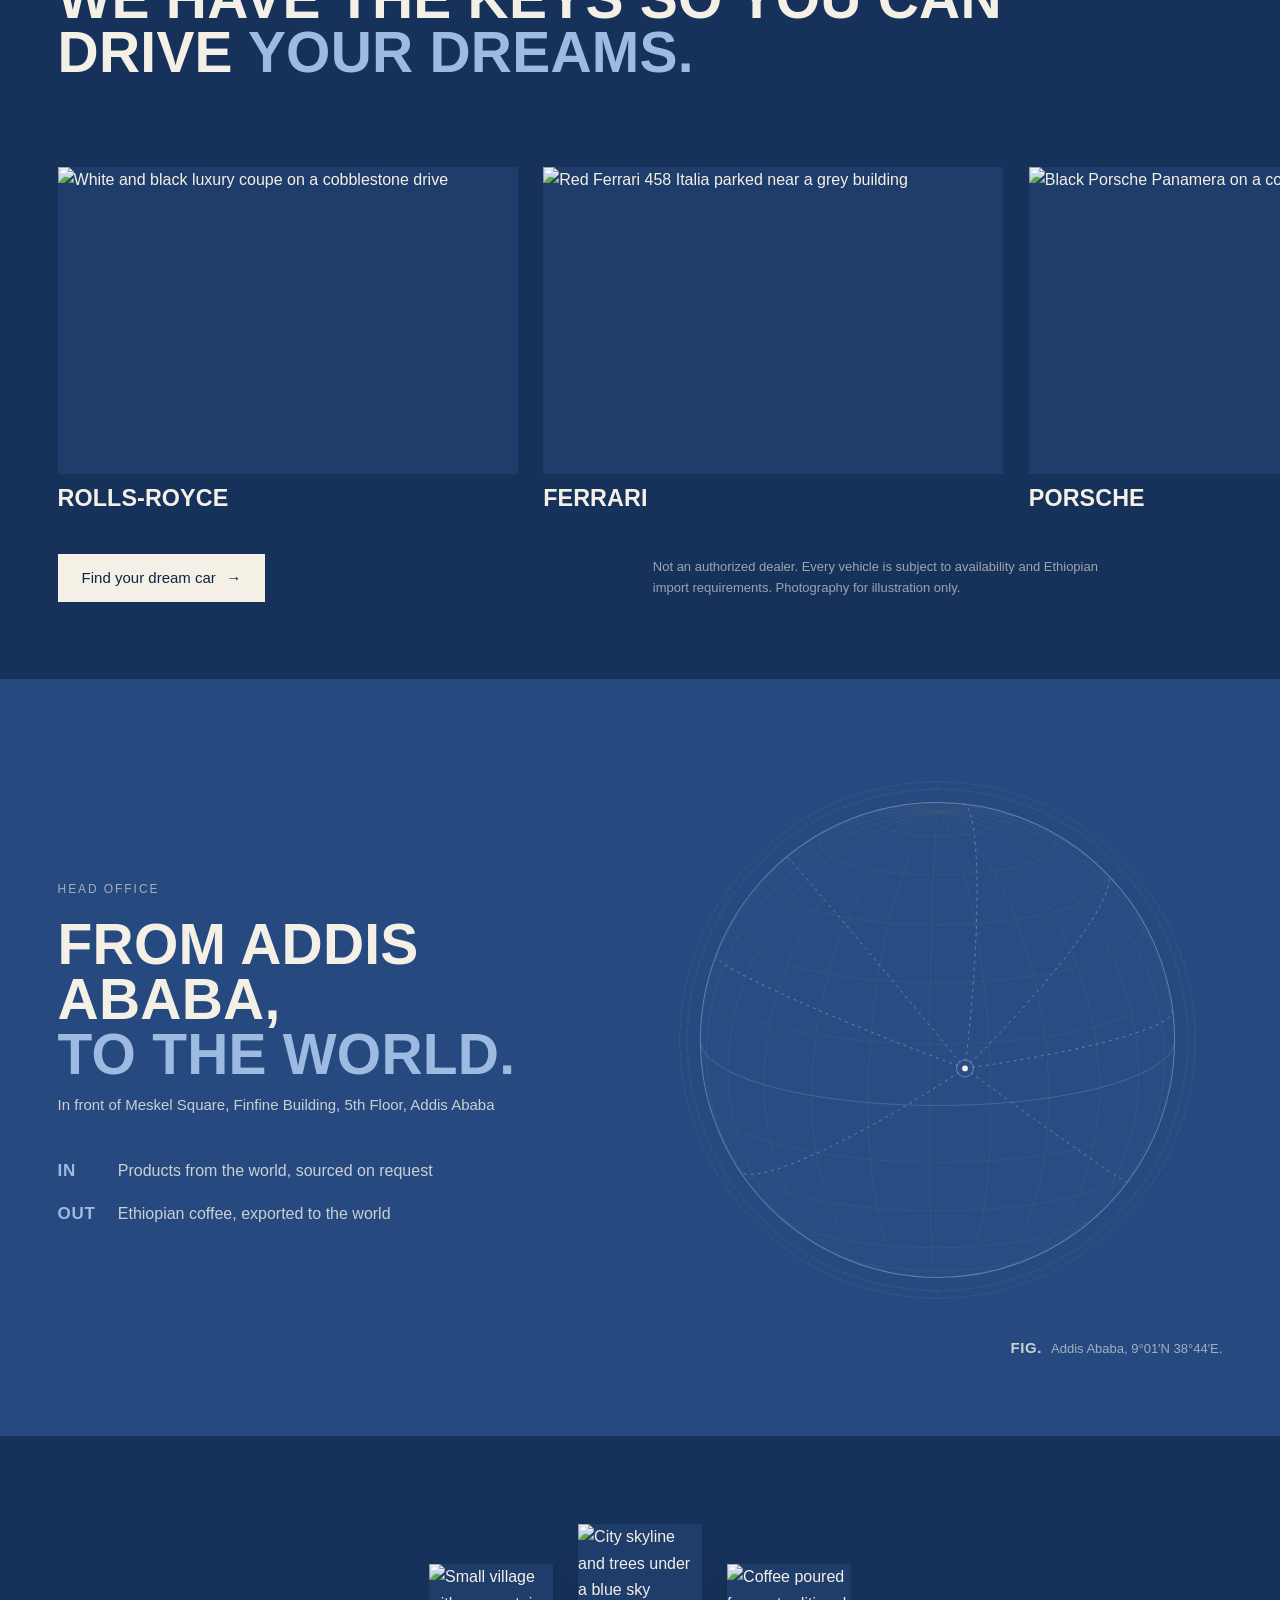
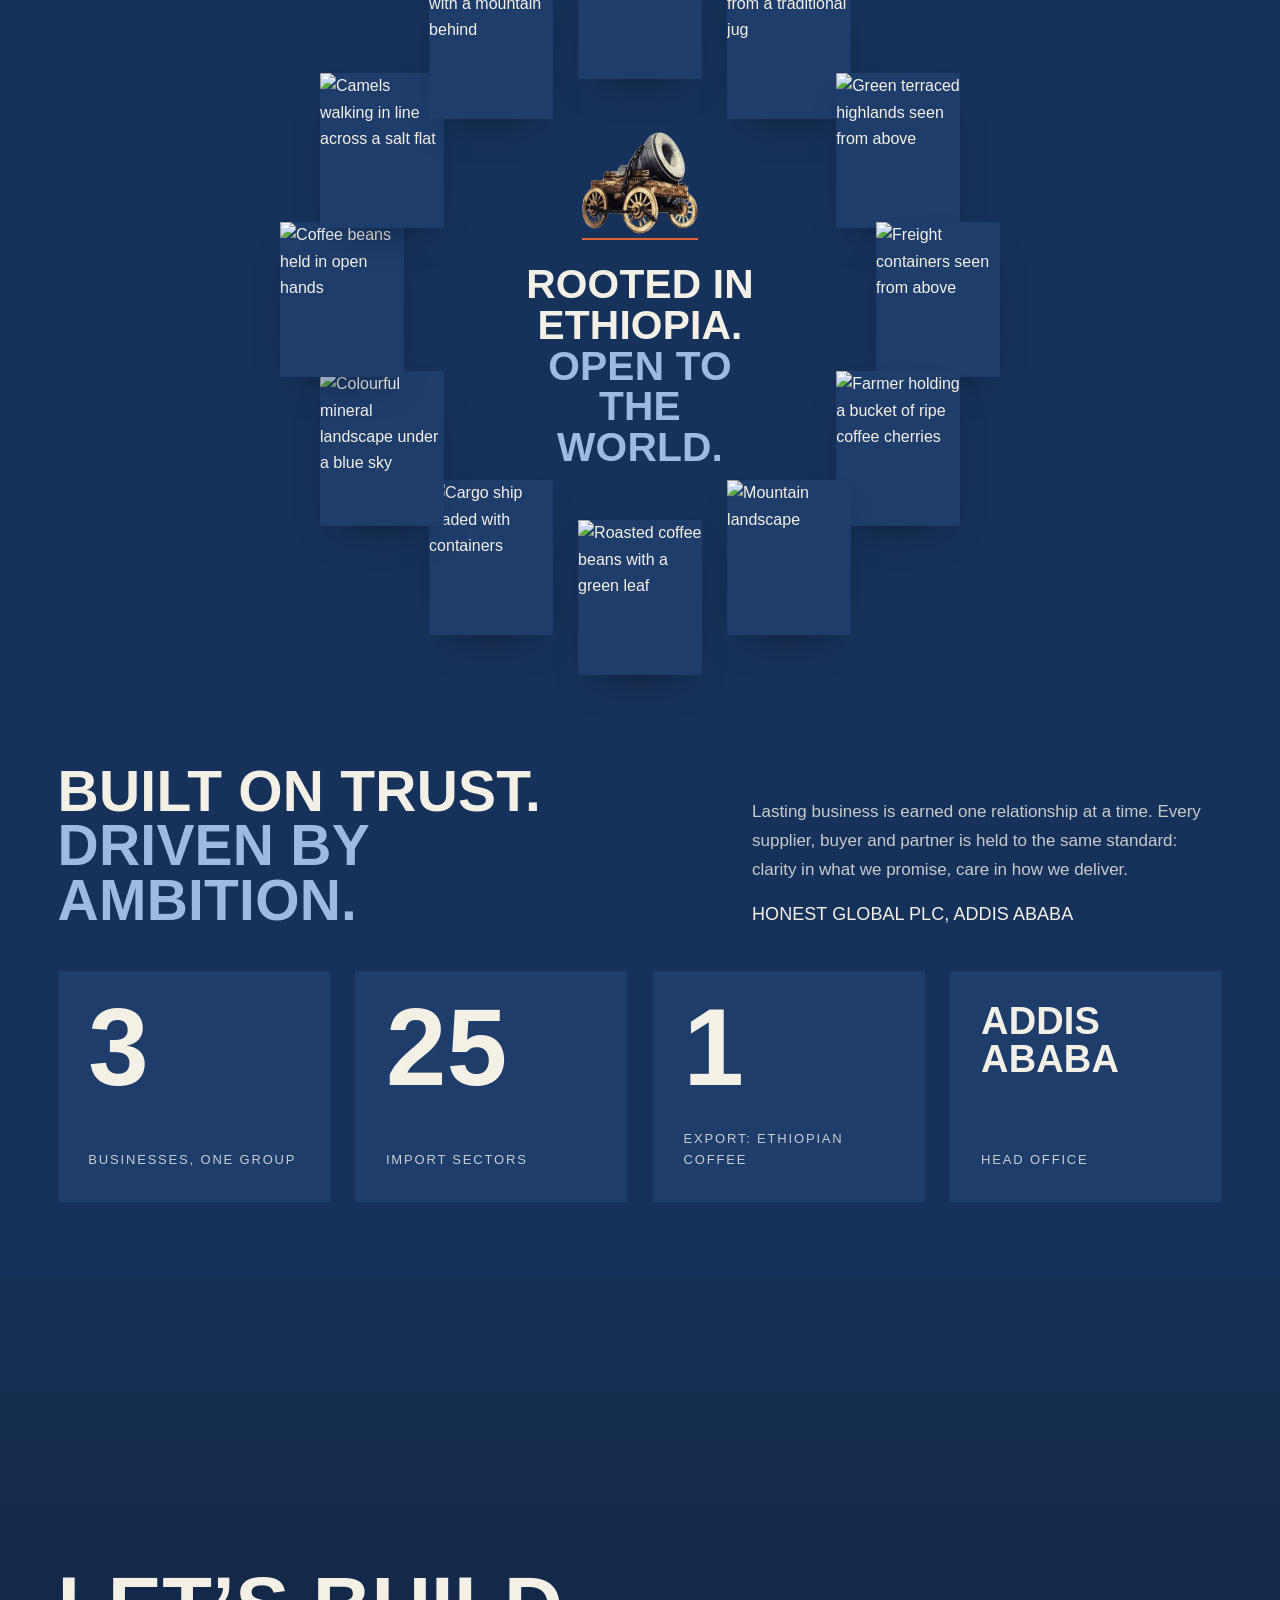
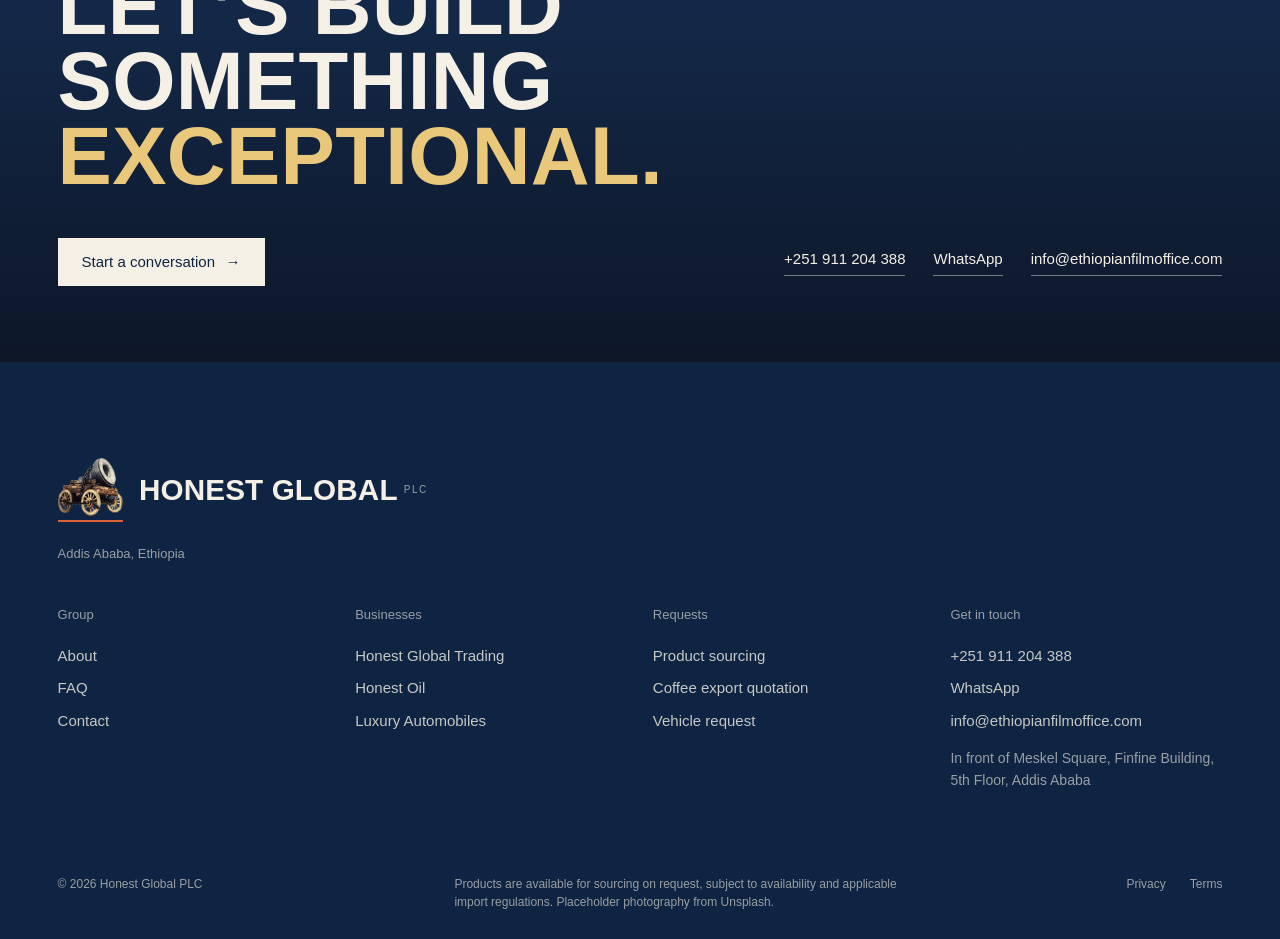
==== commit a76e910d: "Lead the home page with the new motto and add whiskey to the imports - The home page now opens on "Y" ====
--- a/index.html
+++ b/index.html
@@ -38,7 +38,7 @@
 <link rel="stylesheet" href="https://fonts.googleapis.com/css2?family=Barlow+Condensed:wght@500;600;700&family=DM+Sans:wght@300;400;500;600&display=swap">
 <link rel="stylesheet" href="assets/css/style.css?v=18">
 <link rel="stylesheet" href="assets/css/pages.css?v=18">
-<link rel="stylesheet" href="assets/css/theme.css?v=24">
+<link rel="stylesheet" href="assets/css/theme.css?v=27">
 <link rel="stylesheet" href="assets/css/home.css?v=21">
 <link rel="stylesheet" href="assets/css/type.css?v=21">
 <script type="application/ld+json">{"@context":"https://schema.org","@type":"Organization","name":"Honest Global PLC","url":"https://www.honesttglobal.com/","logo":"https://www.honesttglobal.com/assets/images/brand/cannon.webp","email":"info@ethiopianfilmoffice.com","telephone":"+251911204388","address":{"@type":"PostalAddress","streetAddress":"Finfine Building, 5th Floor, in front of Meskel Square","addressLocality":"Addis Ababa","addressCountry":"ET"}}</script>
@@ -161,7 +161,8 @@
         <div class="grid hero__inner">
             <div class="hero__text">
                 <p class="hero__kicker">Addis Ababa, Ethiopia</p>
-                <h1 class="hero__title" id="hero-title">Three businesses.<br><em>One standard.</em></h1>
+                <h1 class="hero__title" id="hero-title">You dream,<br><em>we deliver.</em></h1>
+                <p class="hero__motto">The most trusted company in Ethiopia.</p>
                 <p class="hero__lead">International trade, Honest Oil and luxury automobiles, under one group.</p>
                 <p class="hero__actions">
                     <a class="btn btn--light" href="#businesses">Explore our businesses<span class="arr" aria-hidden="true">→</span></a>
@@ -224,10 +225,11 @@
                     <li class="tile"><a href="trading.html?sector=E#sourcing"><span class="tile__media"><img loading="lazy" decoding="async" src="https://images.unsplash.com/photo-1509391366360-2e959784a276?auto=format&fit=crop&w=760&q=68" srcset="https://images.unsplash.com/photo-1509391366360-2e959784a276?auto=format&fit=crop&w=420&q=68 420w, https://images.unsplash.com/photo-1509391366360-2e959784a276?auto=format&fit=crop&w=760&q=68 760w" sizes="(max-width: 860px) 72vw, 24vw" width="760" height="950" alt="Solar panels in a green field"><span class="tile__letter">E</span></span><span class="tile__name">Electrical &amp; energy</span></a></li>
                     <li class="tile"><a href="trading.html?sector=F#sourcing"><span class="tile__media"><img loading="lazy" decoding="async" src="https://images.unsplash.com/photo-1516549655169-df83a0774514?auto=format&fit=crop&w=760&q=68" srcset="https://images.unsplash.com/photo-1516549655169-df83a0774514?auto=format&fit=crop&w=420&q=68 420w, https://images.unsplash.com/photo-1516549655169-df83a0774514?auto=format&fit=crop&w=760&q=68 760w" sizes="(max-width: 860px) 72vw, 24vw" width="760" height="950" alt="Operating room with surgical lights"><span class="tile__letter">F</span></span><span class="tile__name">Medical equipment</span></a></li>
                     <li class="tile"><a href="trading.html?sector=H#sourcing"><span class="tile__media"><img loading="lazy" decoding="async" src="https://images.unsplash.com/photo-1594771804886-a933bb2d609b?auto=format&fit=crop&w=760&q=68" srcset="https://images.unsplash.com/photo-1594771804886-a933bb2d609b?auto=format&fit=crop&w=420&q=68 420w, https://images.unsplash.com/photo-1594771804886-a933bb2d609b?auto=format&fit=crop&w=760&q=68 760w" sizes="(max-width: 860px) 72vw, 24vw" width="760" height="950" alt="Tractor in a field under a blue sky"><span class="tile__letter">H</span></span><span class="tile__name">Agriculture</span></a></li>
+                    <li class="tile"><a href="trading.html?sector=I#sourcing"><span class="tile__media"><img loading="lazy" decoding="async" src="assets/images/whiskey-glass.webp" width="786" height="982" alt="A glass of whiskey on a marble bar"><span class="tile__letter">I</span></span><span class="tile__name">Whiskey · Black Deer</span></a></li>
                     <li class="tile"><a href="trading.html?sector=J#sourcing"><span class="tile__media"><img loading="lazy" decoding="async" src="https://images.unsplash.com/photo-1771098403201-8d0d32e2a062?auto=format&fit=crop&w=760&q=68" srcset="https://images.unsplash.com/photo-1771098403201-8d0d32e2a062?auto=format&fit=crop&w=420&q=68 420w, https://images.unsplash.com/photo-1771098403201-8d0d32e2a062?auto=format&fit=crop&w=760&q=68 760w" sizes="(max-width: 860px) 72vw, 24vw" width="760" height="950" alt="Rolls of patterned fabric on shelves"><span class="tile__letter">J</span></span><span class="tile__name">Textiles &amp; fashion</span></a></li>
                     <li class="tile"><a href="trading.html?sector=K#sourcing"><span class="tile__media"><img loading="lazy" decoding="async" src="https://images.unsplash.com/photo-1634712282287-14ed57b9cc89?auto=format&fit=crop&w=760&q=68" srcset="https://images.unsplash.com/photo-1634712282287-14ed57b9cc89?auto=format&fit=crop&w=420&q=68 420w, https://images.unsplash.com/photo-1634712282287-14ed57b9cc89?auto=format&fit=crop&w=760&q=68 760w" sizes="(max-width: 860px) 72vw, 24vw" width="760" height="950" alt="Blue armchair and a yellow lamp in a bright room"><span class="tile__letter">K</span></span><span class="tile__name">Furniture &amp; interiors</span></a></li>
                     <li class="tile"><a href="trading.html?sector=Y#sourcing"><span class="tile__media"><img loading="lazy" decoding="async" src="https://images.unsplash.com/photo-1553413077-190dd305871c?auto=format&fit=crop&w=760&q=68" srcset="https://images.unsplash.com/photo-1553413077-190dd305871c?auto=format&fit=crop&w=420&q=68 420w, https://images.unsplash.com/photo-1553413077-190dd305871c?auto=format&fit=crop&w=760&q=68 760w" sizes="(max-width: 860px) 72vw, 24vw" width="760" height="950" alt="Large warehouse with stacked pallets"><span class="tile__letter">Y</span></span><span class="tile__name">Logistics &amp; handling</span></a></li>
-                    <li class="tile tile--more"><a href="trading.html#imports"><span class="tile__media"><span class="tile__plus">+16</span><span class="tile__all">See all 25 sectors<span class="arr" aria-hidden="true">→</span></span></span><span class="tile__name">And the one you have in mind.</span></a></li>
+                    <li class="tile tile--more"><a href="trading.html#imports"><span class="tile__media"><span class="tile__plus">+15</span><span class="tile__all">See all 25 sectors<span class="arr" aria-hidden="true">→</span></span></span><span class="tile__name">And the one you have in mind.</span></a></li>
                 </ol>
             </div>
         </div>
@@ -504,7 +506,7 @@
 <script src="assets/js/land.js?v=18"></script>
 <script src="assets/js/engraving.js?v=18"></script>
 <script src="assets/js/home.js?v=21"></script>
-<script src="assets/js/site.js?v=21"></script>
-<script src="assets/js/main.js?v=22"></script>
+<script src="assets/js/site.js?v=22"></script>
+<script src="assets/js/main.js?v=23"></script>
 </body>
 </html>
--- a/assets/css/theme.css
+++ b/assets/css/theme.css
@@ -281,8 +281,15 @@
     pointer-events: none;
     background:
         linear-gradient(180deg, rgba(10, 15, 26, 0.42) 0%, rgba(10, 15, 26, 0) 22%),
-        linear-gradient(90deg, rgba(10, 15, 26, 0.5) 0%, rgba(10, 15, 26, 0.12) 50%, rgba(10, 15, 26, 0) 70%),
+        linear-gradient(90deg, rgba(10, 15, 26, 0.72) 0%, rgba(10, 15, 26, 0.34) 46%, rgba(10, 15, 26, 0) 70%),
         linear-gradient(0deg, rgba(10, 15, 26, 0.72) 0%, rgba(10, 15, 26, 0.2) 46%, rgba(10, 15, 26, 0) 64%);
+}
+@media (max-width: 860px) {
+    .hero__shade {
+        background:
+            linear-gradient(180deg, rgba(10, 15, 26, 0.42) 0%, rgba(10, 15, 26, 0) 18%),
+            linear-gradient(0deg, rgba(10, 15, 26, 0.88) 0%, rgba(10, 15, 26, 0.74) 46%, rgba(10, 15, 26, 0) 74%);
+    }
 }
 .hero__inner { position: absolute; left: 0; right: 0; bottom: clamp(56px, 9vh, 104px); }
 .hero__text { grid-column: 1 / 9; }
@@ -291,6 +298,7 @@
 .hero__title { font: 400 clamp(3rem, 8vw, 8.25rem)/0.95 var(--serif); letter-spacing: -0.025em; color: var(--fg); }
 .hero--page .hero__title { font-size: clamp(2.75rem, 6.2vw, 6.5rem); max-width: 14ch; }
 .hero__title em { color: var(--accent); }
+.hero__motto { margin-top: 18px; font: 400 clamp(1.25rem, 2.1vw, 1.875rem)/1.2 var(--serif); letter-spacing: -0.01em; color: var(--gold); }
 .hero__lead { max-width: 36ch; margin-top: 24px; font-size: clamp(1.0625rem, 1.3vw, 1.25rem); font-weight: 300; line-height: 1.55; color: var(--fg-2); }
 .hero__actions { display: flex; flex-wrap: wrap; align-items: center; gap: 16px 30px; margin-top: 34px; }
 .hero__scroll {
@@ -323,6 +331,7 @@
 /* Before the opening plays, the hero and the masthead wait */
 .motion .hero__kicker,
 .motion .hero__title,
+.motion .hero__motto,
 .motion .hero__lead,
 .motion .hero__actions,
 .motion .hero__scroll,
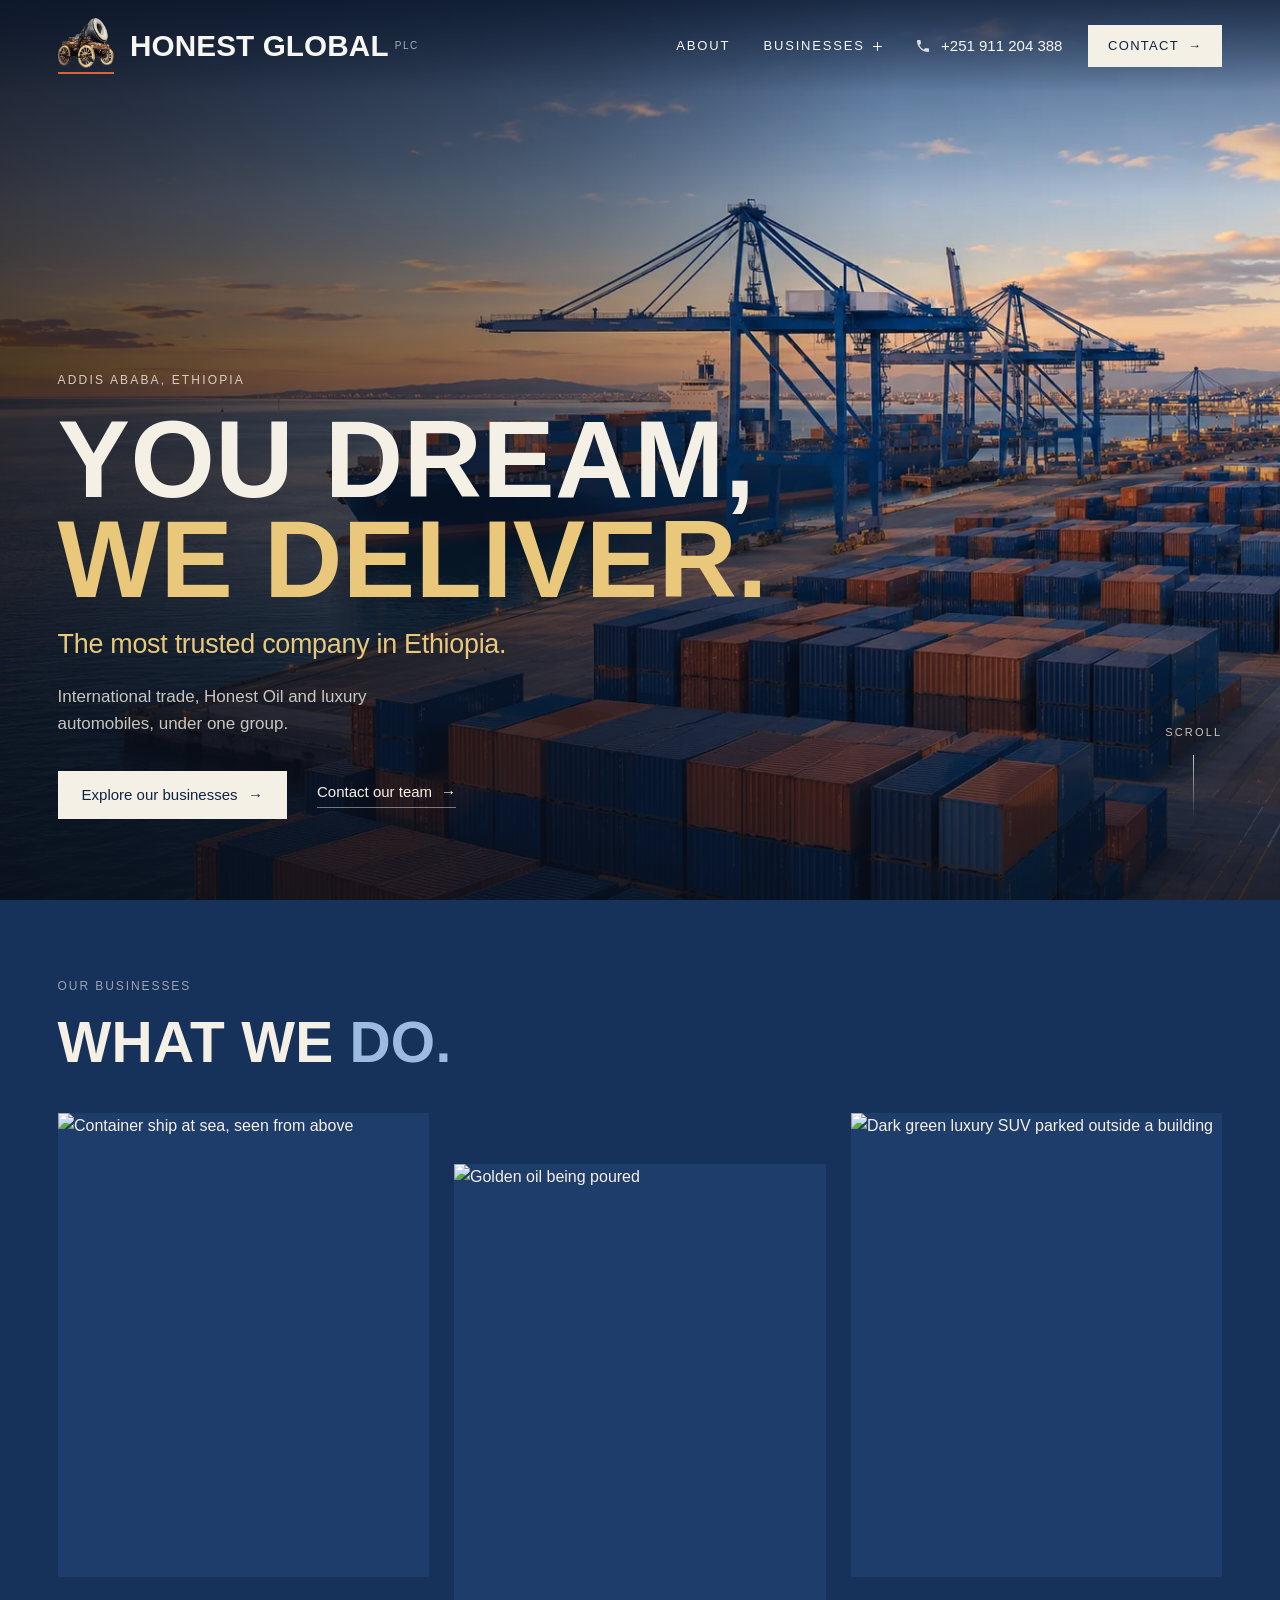
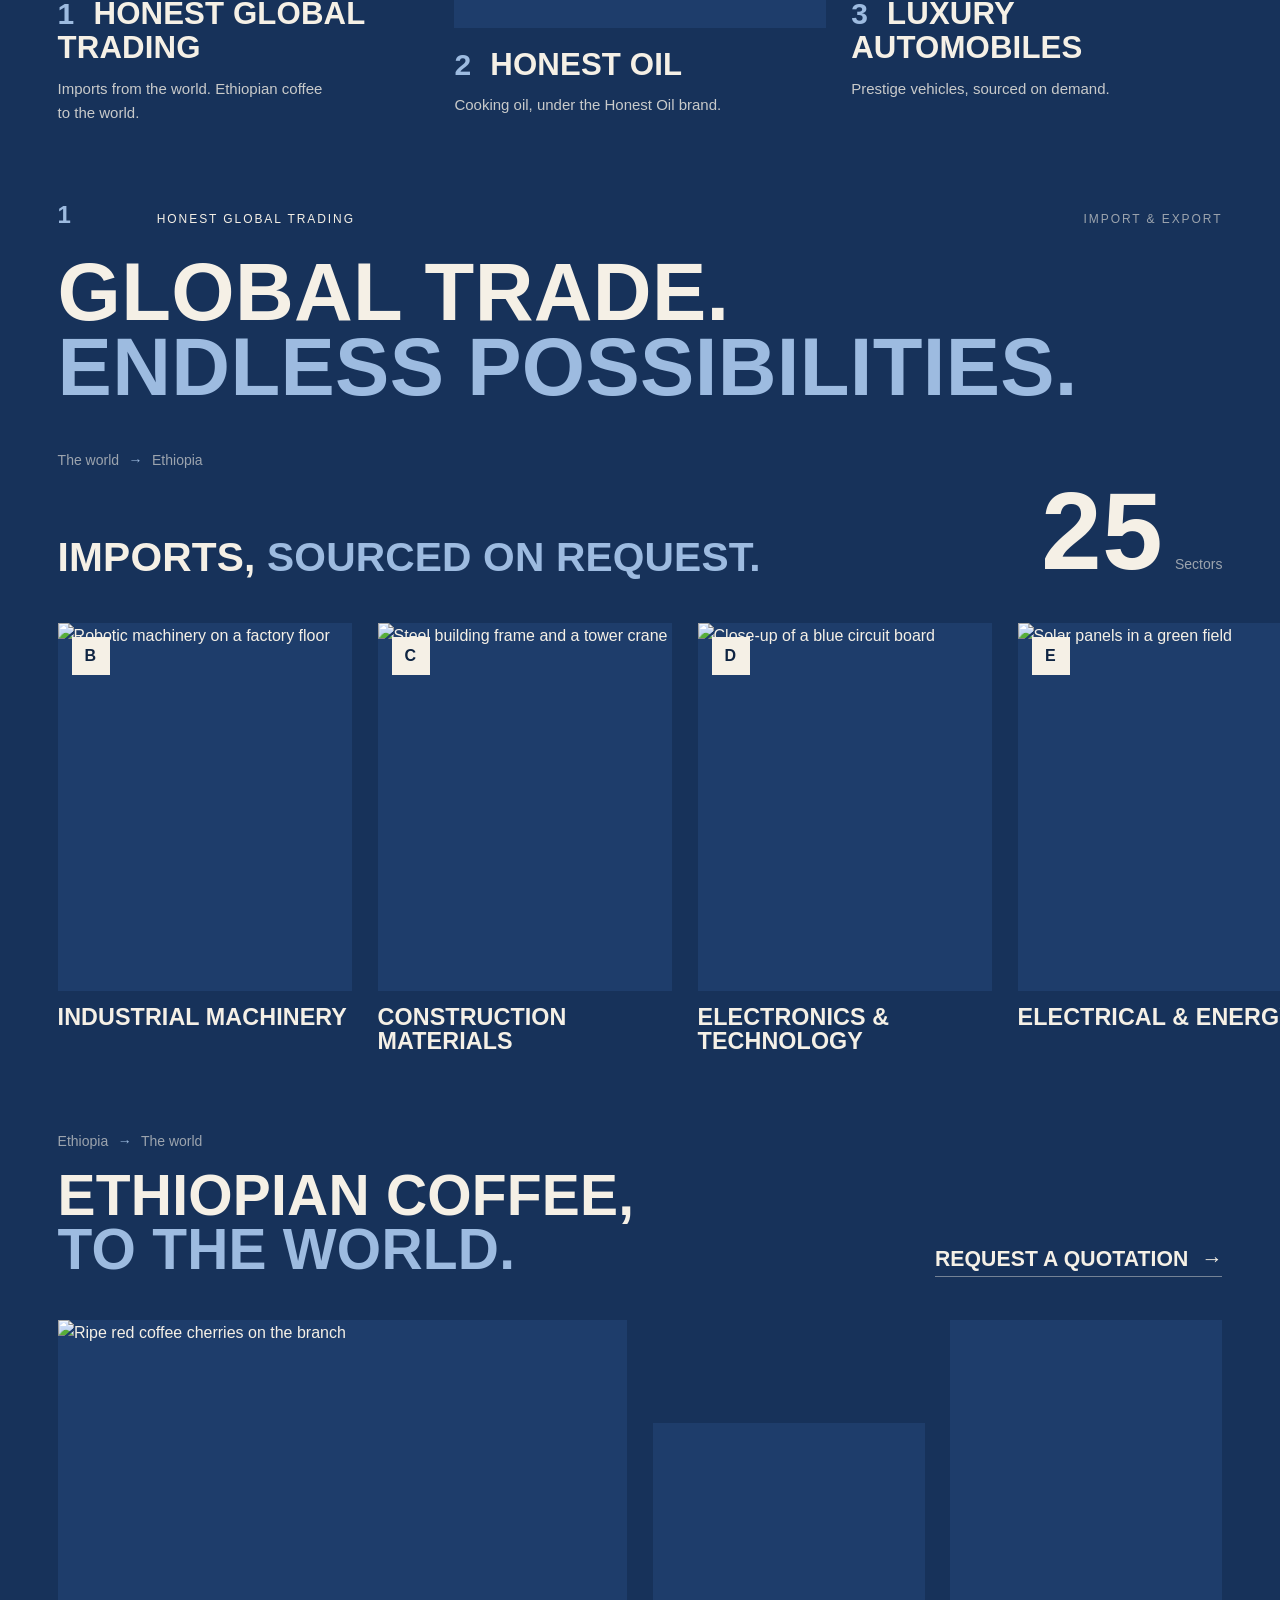
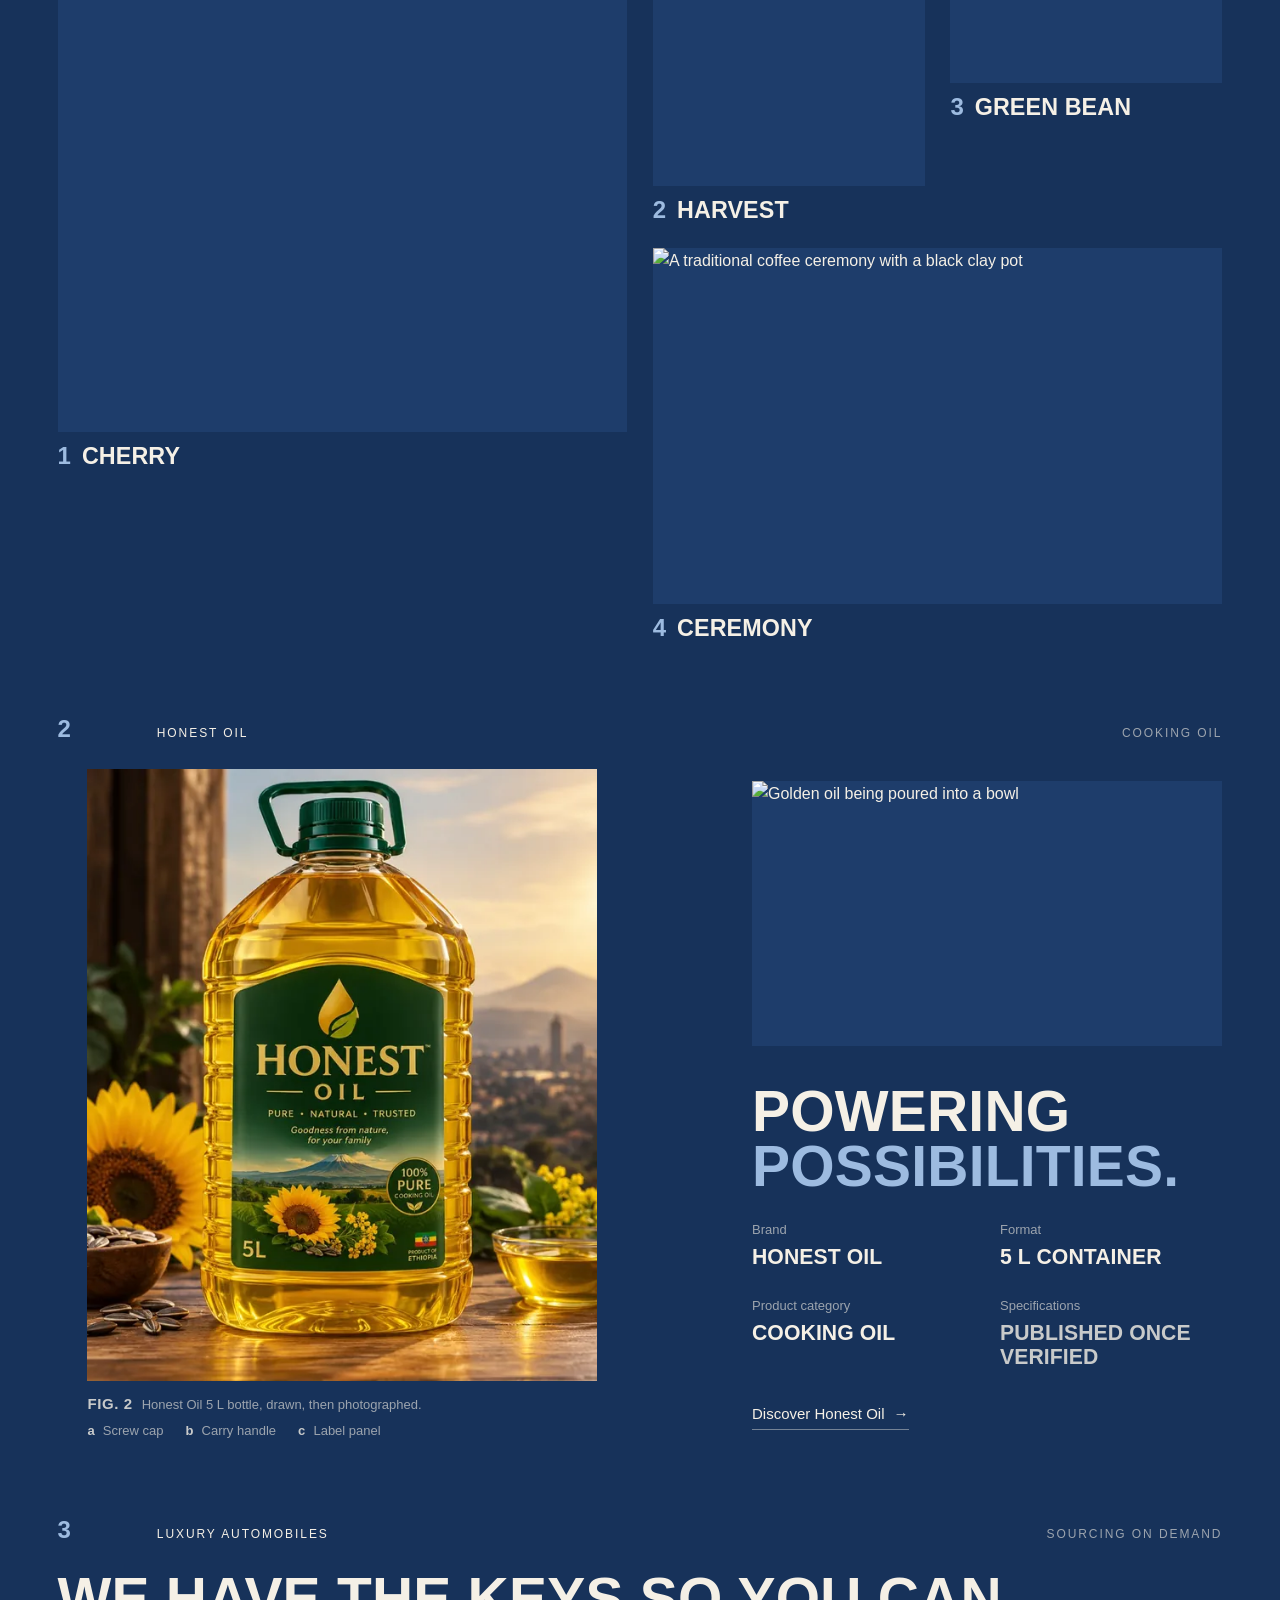
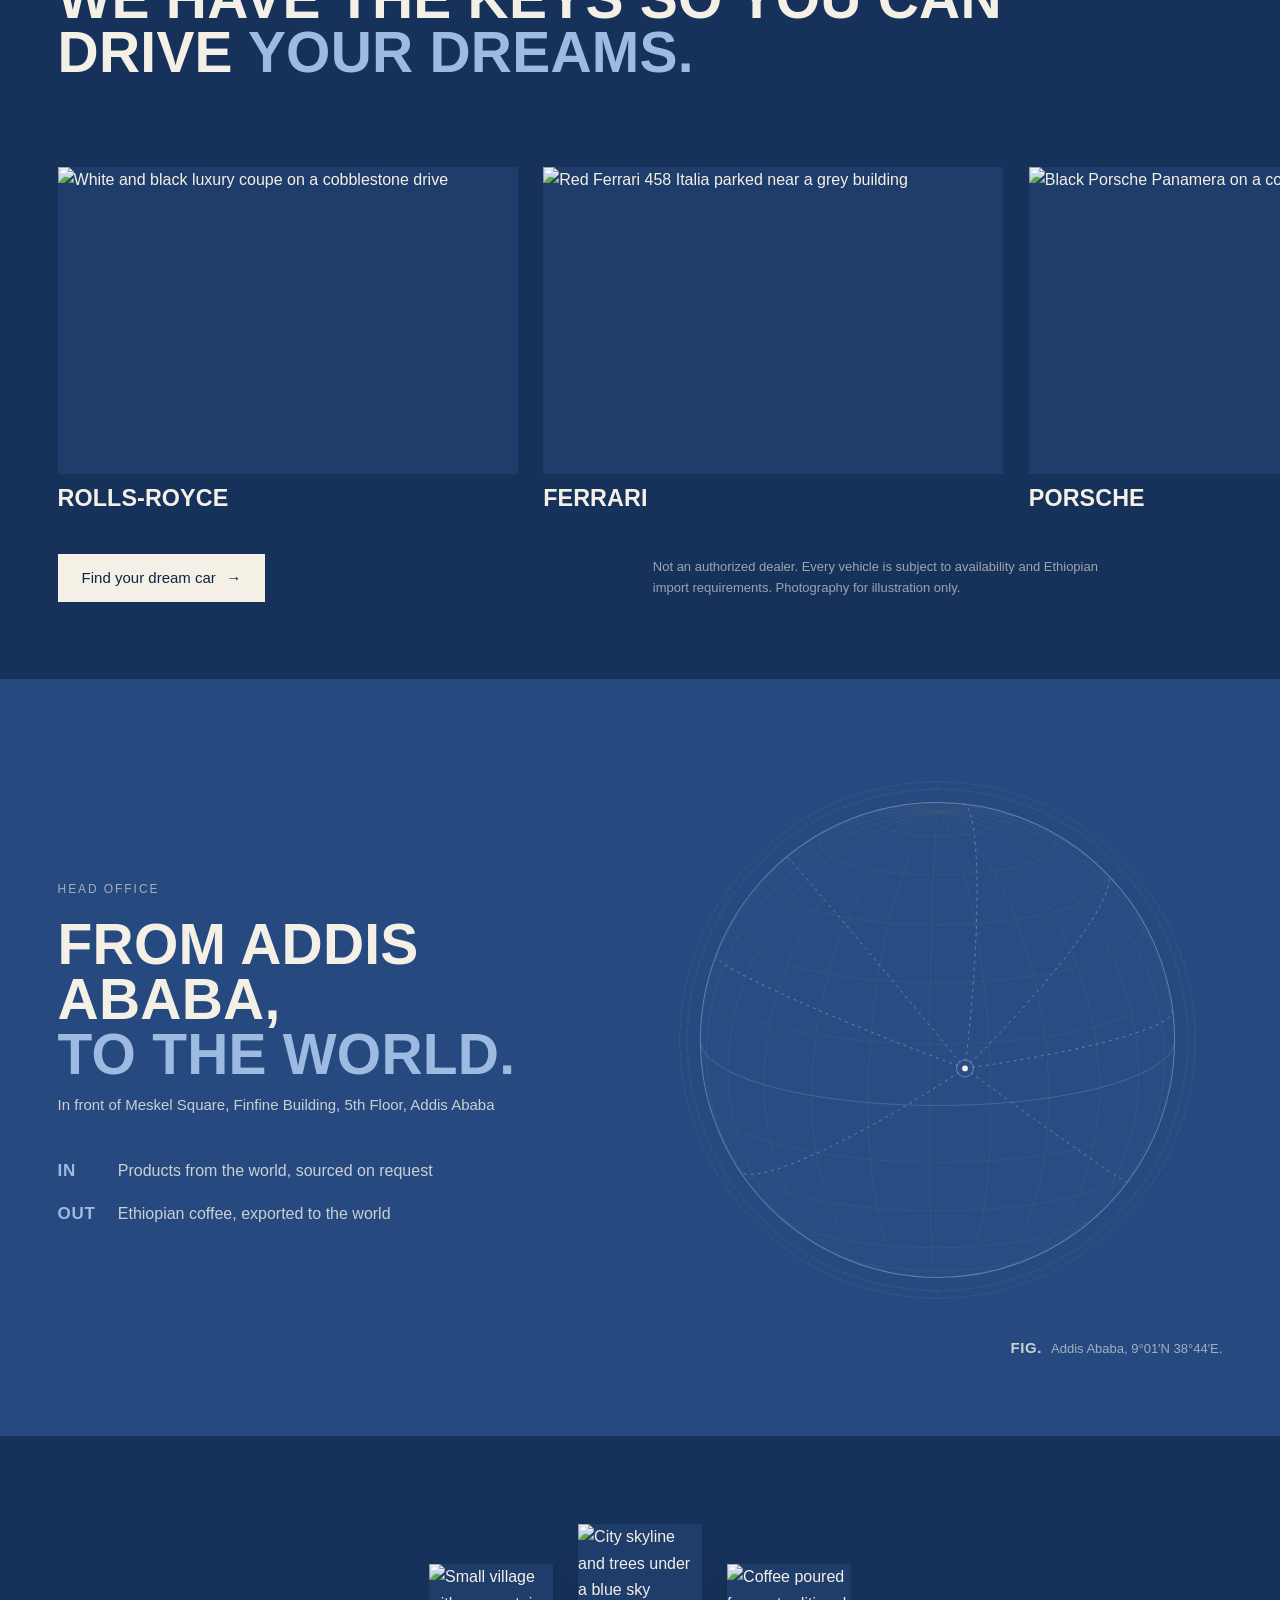
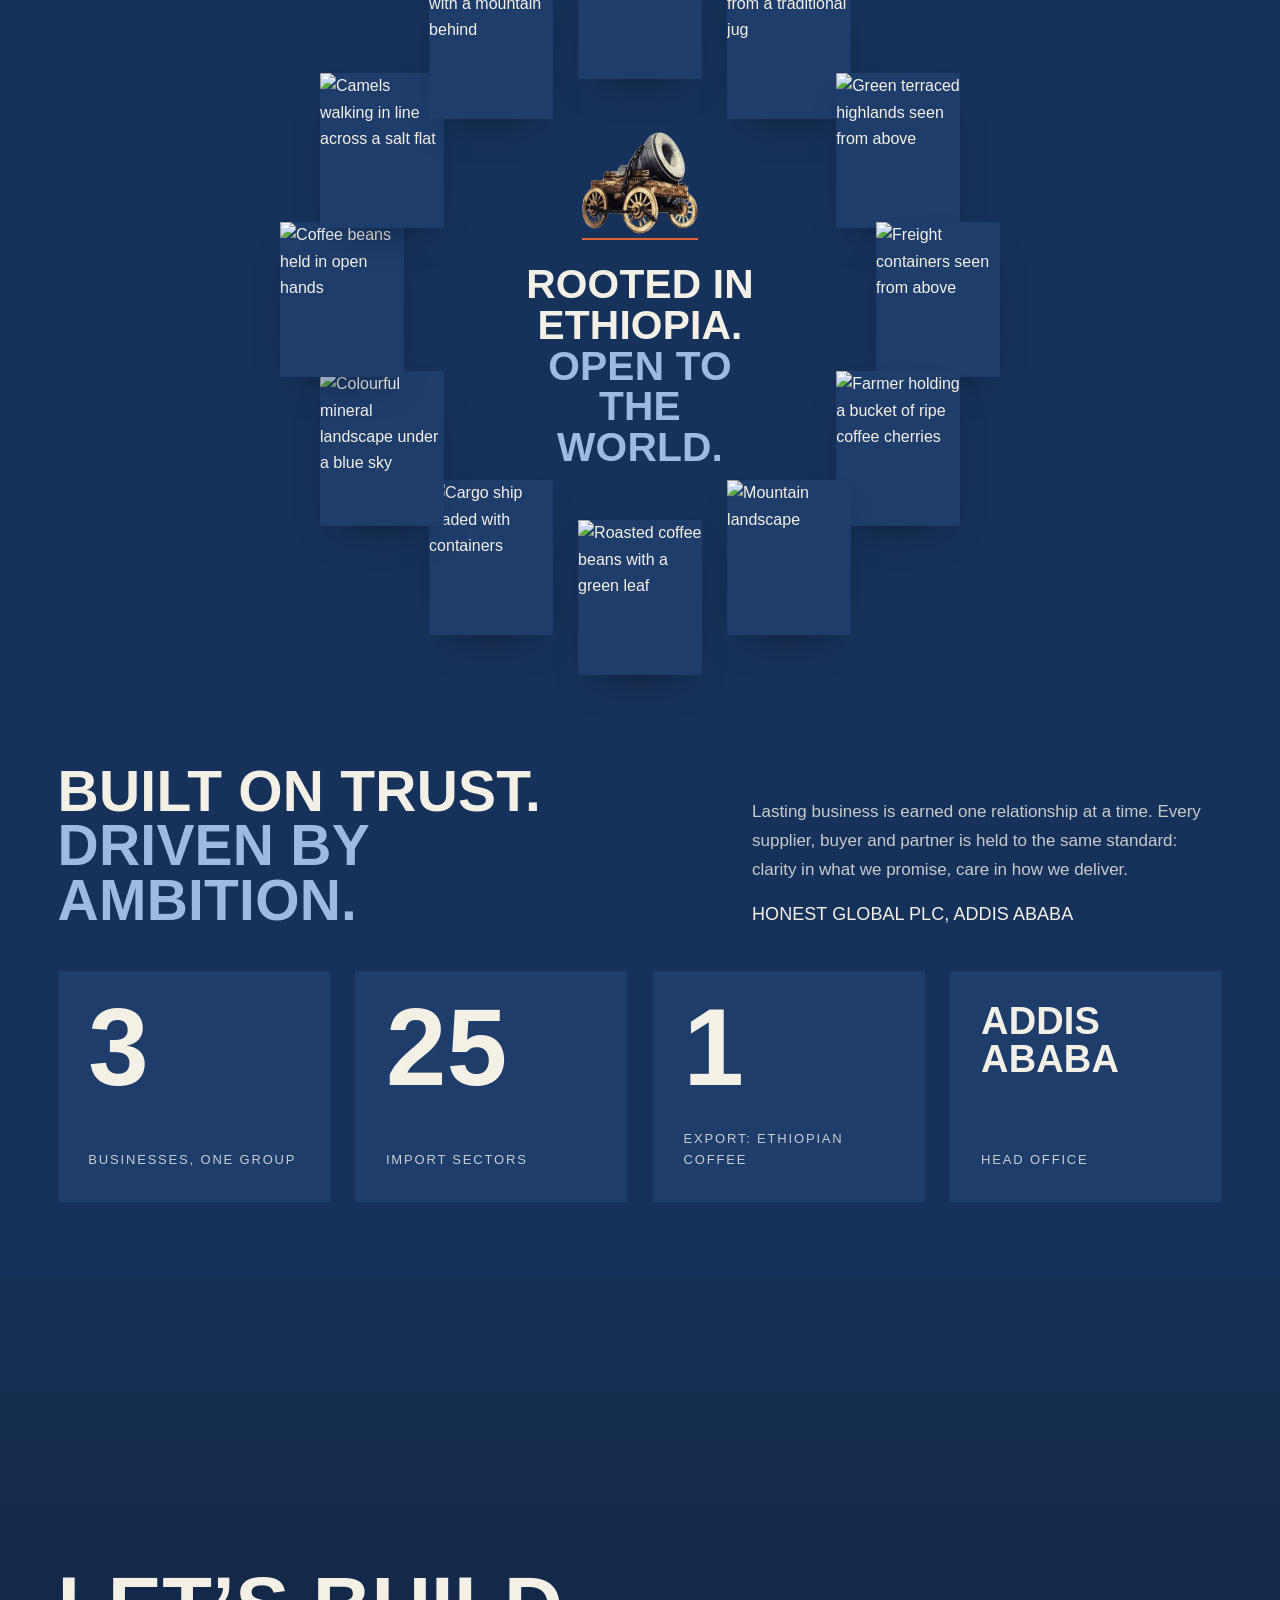
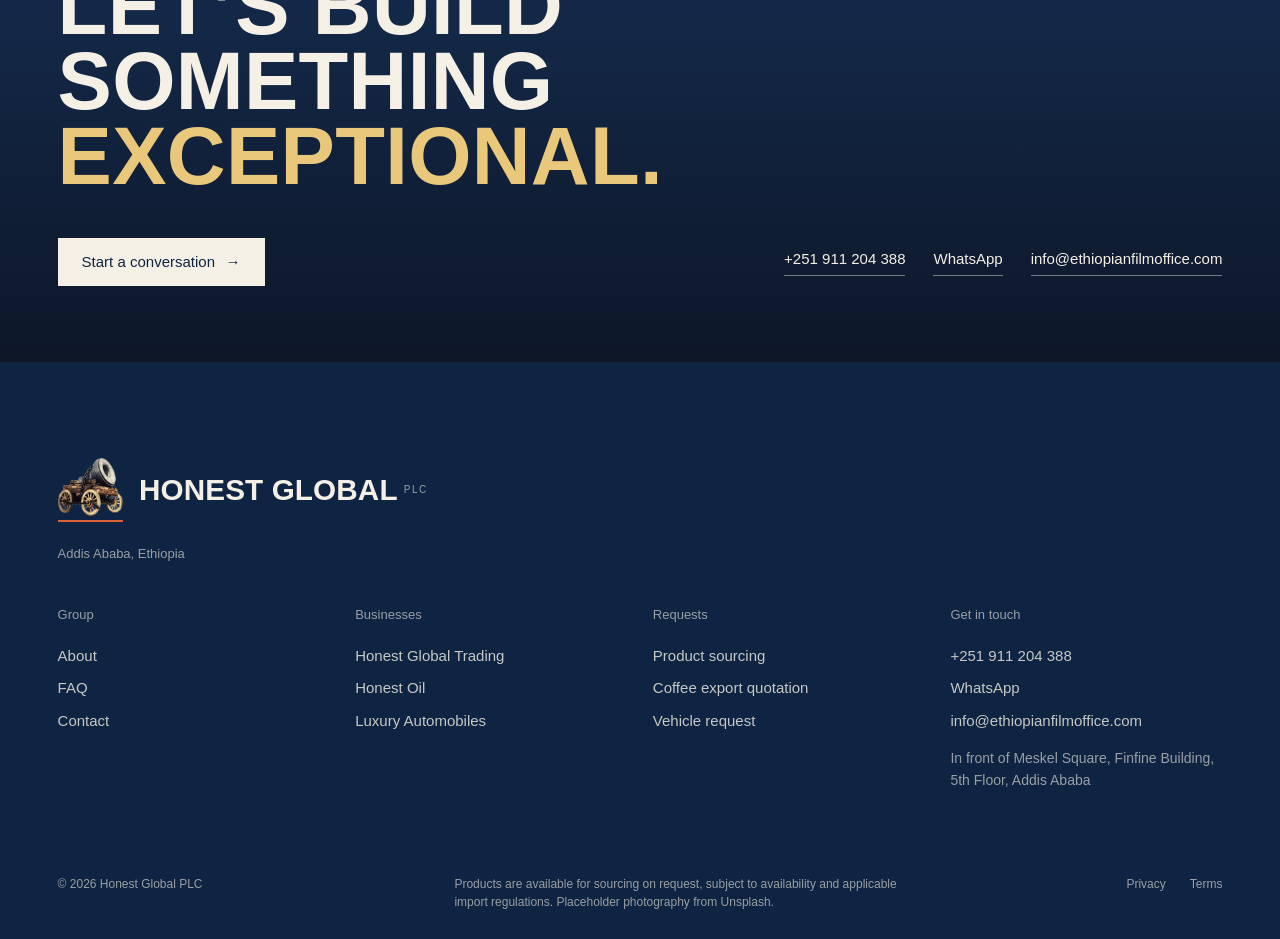
==== commit 09126c9e: "Use unbranded port and whiskey images on the home page - Replace the home hero photo, which showed a" ====
--- a/index.html
+++ b/index.html
@@ -12,7 +12,7 @@
 <meta property="og:site_name" content="Honest Global PLC">
 <meta property="og:title" content="Honest Global PLC · Trade, Cooking Oil and Mobility">
 <meta property="og:description" content="Honest Global PLC brings together Honest Global Trading, Honest Oil and Luxury Automobiles through a commitment to quality, trust and long-term value.">
-<meta property="og:image" content="https://images.unsplash.com/photo-1678182451047-196f22a4143e?auto=format&fit=crop&w=1200&h=630&q=75">
+<meta property="og:image" content="https://www.honesttglobal.com/assets/images/og-port.jpg">
 <meta name="twitter:card" content="summary_large_image">
 <link rel="icon" href="assets/images/favicon.png" type="image/png">
 <link rel="apple-touch-icon" href="assets/images/apple-touch-icon.png">
@@ -38,7 +38,7 @@
 <link rel="stylesheet" href="https://fonts.googleapis.com/css2?family=Barlow+Condensed:wght@500;600;700&family=DM+Sans:wght@300;400;500;600&display=swap">
 <link rel="stylesheet" href="assets/css/style.css?v=18">
 <link rel="stylesheet" href="assets/css/pages.css?v=18">
-<link rel="stylesheet" href="assets/css/theme.css?v=27">
+<link rel="stylesheet" href="assets/css/theme.css?v=28">
 <link rel="stylesheet" href="assets/css/home.css?v=21">
 <link rel="stylesheet" href="assets/css/type.css?v=21">
 <script type="application/ld+json">{"@context":"https://schema.org","@type":"Organization","name":"Honest Global PLC","url":"https://www.honesttglobal.com/","logo":"https://www.honesttglobal.com/assets/images/brand/cannon.webp","email":"info@ethiopianfilmoffice.com","telephone":"+251911204388","address":{"@type":"PostalAddress","streetAddress":"Finfine Building, 5th Floor, in front of Meskel Square","addressLocality":"Addis Ababa","addressCountry":"ET"}}</script>
@@ -151,11 +151,12 @@
     <!-- ============================== HERO ============================== -->
     <section class="hero on-photo" id="top" aria-labelledby="hero-title">
         <div class="hero__media">
-            <img src="https://images.unsplash.com/photo-1678182451047-196f22a4143e?auto=format&fit=crop&w=1800&q=72"
-                 srcset="https://images.unsplash.com/photo-1678182451047-196f22a4143e?auto=format&fit=crop&w=900&q=70 900w,
-                         https://images.unsplash.com/photo-1678182451047-196f22a4143e?auto=format&fit=crop&w=1800&q=72 1800w,
-                         https://images.unsplash.com/photo-1678182451047-196f22a4143e?auto=format&fit=crop&w=2600&q=72 2600w"
-                 sizes="100vw" width="2600" height="1733" alt="Shipping containers and cranes at a busy port" fetchpriority="high">
+            <picture>
+                <source media="(max-width: 860px)" srcset="assets/images/port-hero-phone.webp" width="1024" height="1536">
+                <img src="assets/images/port-hero-1672.webp"
+                     srcset="assets/images/port-hero-960.webp 960w, assets/images/port-hero-1672.webp 1672w"
+                     sizes="100vw" width="1672" height="941" alt="Shipping containers and cranes at a busy port at sunset" fetchpriority="high">
+            </picture>
         </div>
         <div class="hero__shade" aria-hidden="true"></div>
         <div class="grid hero__inner">
@@ -225,7 +226,7 @@
                     <li class="tile"><a href="trading.html?sector=E#sourcing"><span class="tile__media"><img loading="lazy" decoding="async" src="https://images.unsplash.com/photo-1509391366360-2e959784a276?auto=format&fit=crop&w=760&q=68" srcset="https://images.unsplash.com/photo-1509391366360-2e959784a276?auto=format&fit=crop&w=420&q=68 420w, https://images.unsplash.com/photo-1509391366360-2e959784a276?auto=format&fit=crop&w=760&q=68 760w" sizes="(max-width: 860px) 72vw, 24vw" width="760" height="950" alt="Solar panels in a green field"><span class="tile__letter">E</span></span><span class="tile__name">Electrical &amp; energy</span></a></li>
                     <li class="tile"><a href="trading.html?sector=F#sourcing"><span class="tile__media"><img loading="lazy" decoding="async" src="https://images.unsplash.com/photo-1516549655169-df83a0774514?auto=format&fit=crop&w=760&q=68" srcset="https://images.unsplash.com/photo-1516549655169-df83a0774514?auto=format&fit=crop&w=420&q=68 420w, https://images.unsplash.com/photo-1516549655169-df83a0774514?auto=format&fit=crop&w=760&q=68 760w" sizes="(max-width: 860px) 72vw, 24vw" width="760" height="950" alt="Operating room with surgical lights"><span class="tile__letter">F</span></span><span class="tile__name">Medical equipment</span></a></li>
                     <li class="tile"><a href="trading.html?sector=H#sourcing"><span class="tile__media"><img loading="lazy" decoding="async" src="https://images.unsplash.com/photo-1594771804886-a933bb2d609b?auto=format&fit=crop&w=760&q=68" srcset="https://images.unsplash.com/photo-1594771804886-a933bb2d609b?auto=format&fit=crop&w=420&q=68 420w, https://images.unsplash.com/photo-1594771804886-a933bb2d609b?auto=format&fit=crop&w=760&q=68 760w" sizes="(max-width: 860px) 72vw, 24vw" width="760" height="950" alt="Tractor in a field under a blue sky"><span class="tile__letter">H</span></span><span class="tile__name">Agriculture</span></a></li>
-                    <li class="tile"><a href="trading.html?sector=I#sourcing"><span class="tile__media"><img loading="lazy" decoding="async" src="assets/images/whiskey-glass.webp" width="786" height="982" alt="A glass of whiskey on a marble bar"><span class="tile__letter">I</span></span><span class="tile__name">Whiskey · Black Deer</span></a></li>
+                    <li class="tile"><a href="trading.html?sector=I#sourcing"><span class="tile__media"><img loading="lazy" decoding="async" src="assets/images/whiskey-glass.webp" width="786" height="982" alt="A crystal glass of whiskey on a dark marble bar"><span class="tile__letter">I</span></span><span class="tile__name">Whiskey · Black Deer</span></a></li>
                     <li class="tile"><a href="trading.html?sector=J#sourcing"><span class="tile__media"><img loading="lazy" decoding="async" src="https://images.unsplash.com/photo-1771098403201-8d0d32e2a062?auto=format&fit=crop&w=760&q=68" srcset="https://images.unsplash.com/photo-1771098403201-8d0d32e2a062?auto=format&fit=crop&w=420&q=68 420w, https://images.unsplash.com/photo-1771098403201-8d0d32e2a062?auto=format&fit=crop&w=760&q=68 760w" sizes="(max-width: 860px) 72vw, 24vw" width="760" height="950" alt="Rolls of patterned fabric on shelves"><span class="tile__letter">J</span></span><span class="tile__name">Textiles &amp; fashion</span></a></li>
                     <li class="tile"><a href="trading.html?sector=K#sourcing"><span class="tile__media"><img loading="lazy" decoding="async" src="https://images.unsplash.com/photo-1634712282287-14ed57b9cc89?auto=format&fit=crop&w=760&q=68" srcset="https://images.unsplash.com/photo-1634712282287-14ed57b9cc89?auto=format&fit=crop&w=420&q=68 420w, https://images.unsplash.com/photo-1634712282287-14ed57b9cc89?auto=format&fit=crop&w=760&q=68 760w" sizes="(max-width: 860px) 72vw, 24vw" width="760" height="950" alt="Blue armchair and a yellow lamp in a bright room"><span class="tile__letter">K</span></span><span class="tile__name">Furniture &amp; interiors</span></a></li>
                     <li class="tile"><a href="trading.html?sector=Y#sourcing"><span class="tile__media"><img loading="lazy" decoding="async" src="https://images.unsplash.com/photo-1553413077-190dd305871c?auto=format&fit=crop&w=760&q=68" srcset="https://images.unsplash.com/photo-1553413077-190dd305871c?auto=format&fit=crop&w=420&q=68 420w, https://images.unsplash.com/photo-1553413077-190dd305871c?auto=format&fit=crop&w=760&q=68 760w" sizes="(max-width: 860px) 72vw, 24vw" width="760" height="950" alt="Large warehouse with stacked pallets"><span class="tile__letter">Y</span></span><span class="tile__name">Logistics &amp; handling</span></a></li>
--- a/assets/css/theme.css
+++ b/assets/css/theme.css
@@ -274,6 +274,7 @@
 .hero { position: relative; height: 100vh; height: 100svh; min-height: 560px; overflow: hidden; background: var(--bg); }
 .hero--page { height: 72vh; height: 72svh; min-height: 500px; margin-bottom: var(--sp-section); }
 .hero__media { position: absolute; inset: 0; overflow: hidden; clip-path: inset(0% 0% 0% 0% round 0px); background: var(--bg-2); }
+.hero__media picture { display: block; height: 100%; }
 .hero__media img { width: 100%; height: 100%; object-fit: cover; transform-origin: 50% 60%; }
 .hero__shade {
     position: absolute;
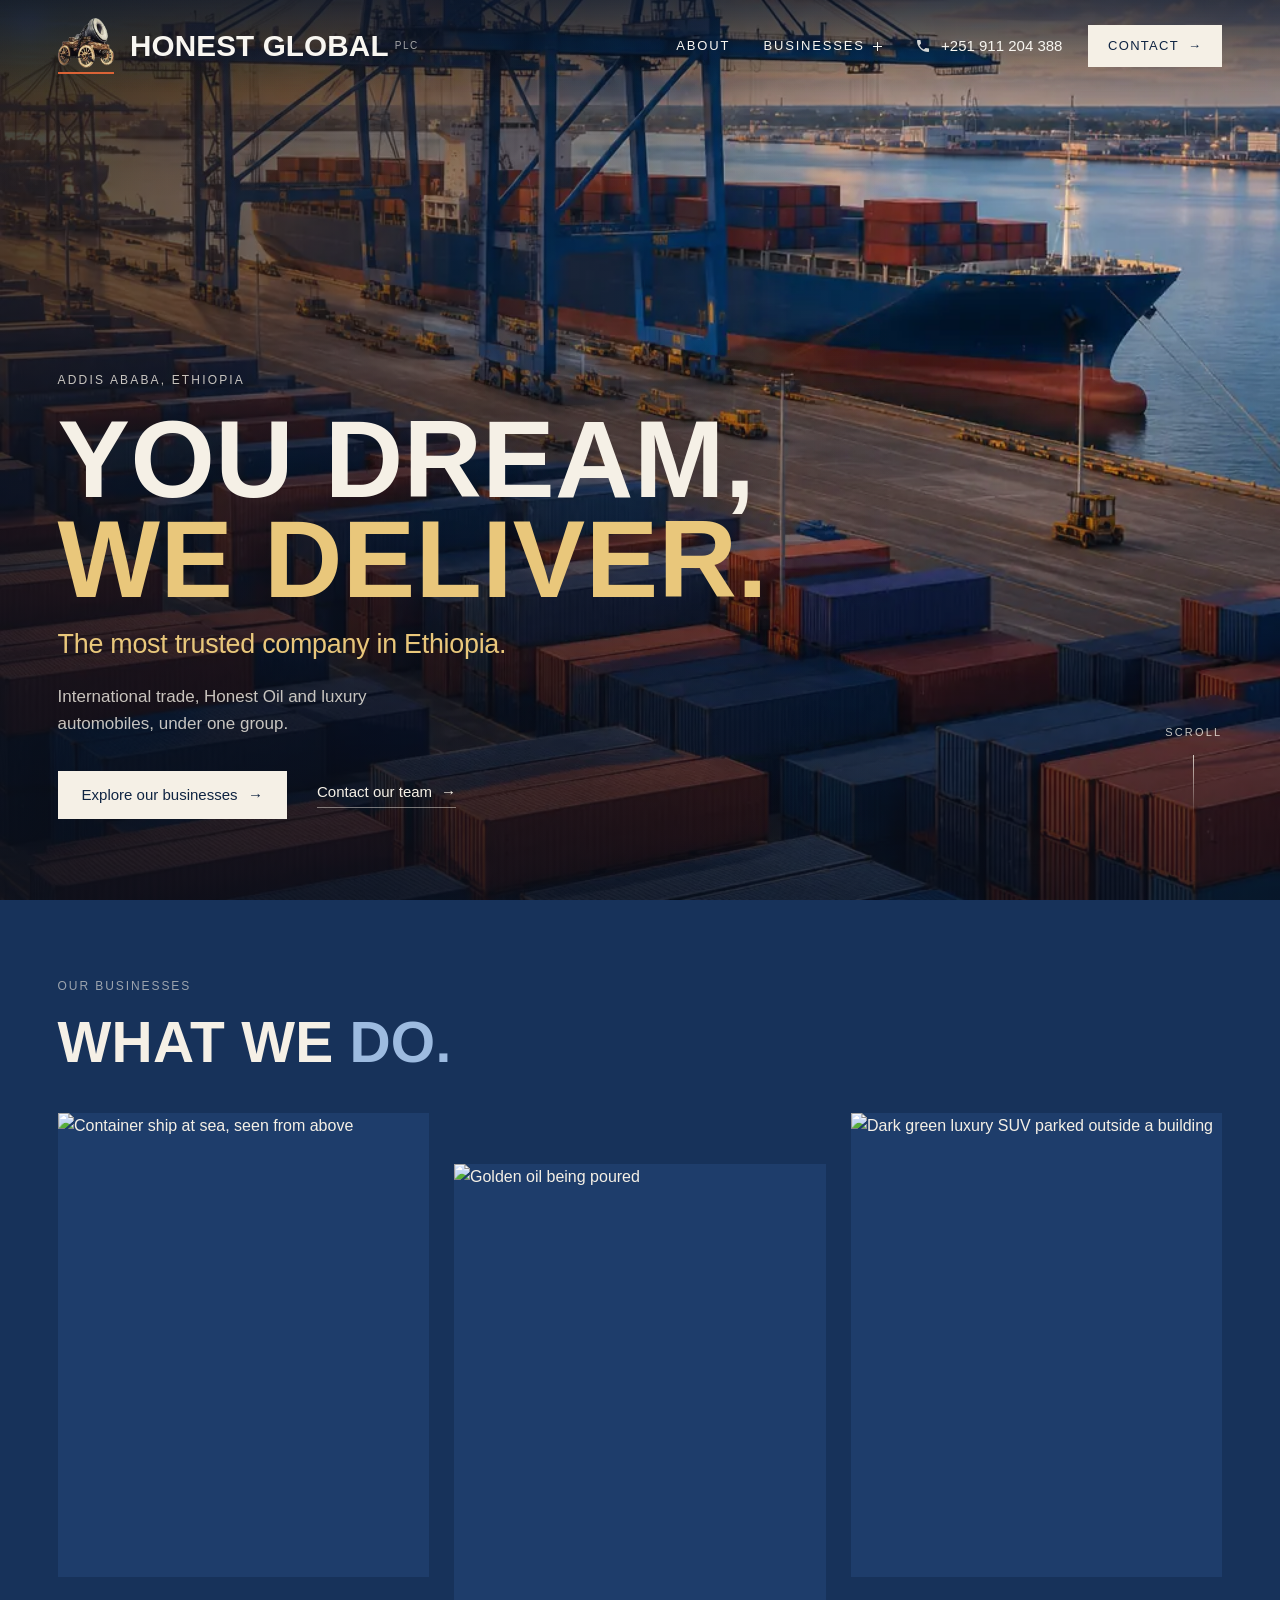
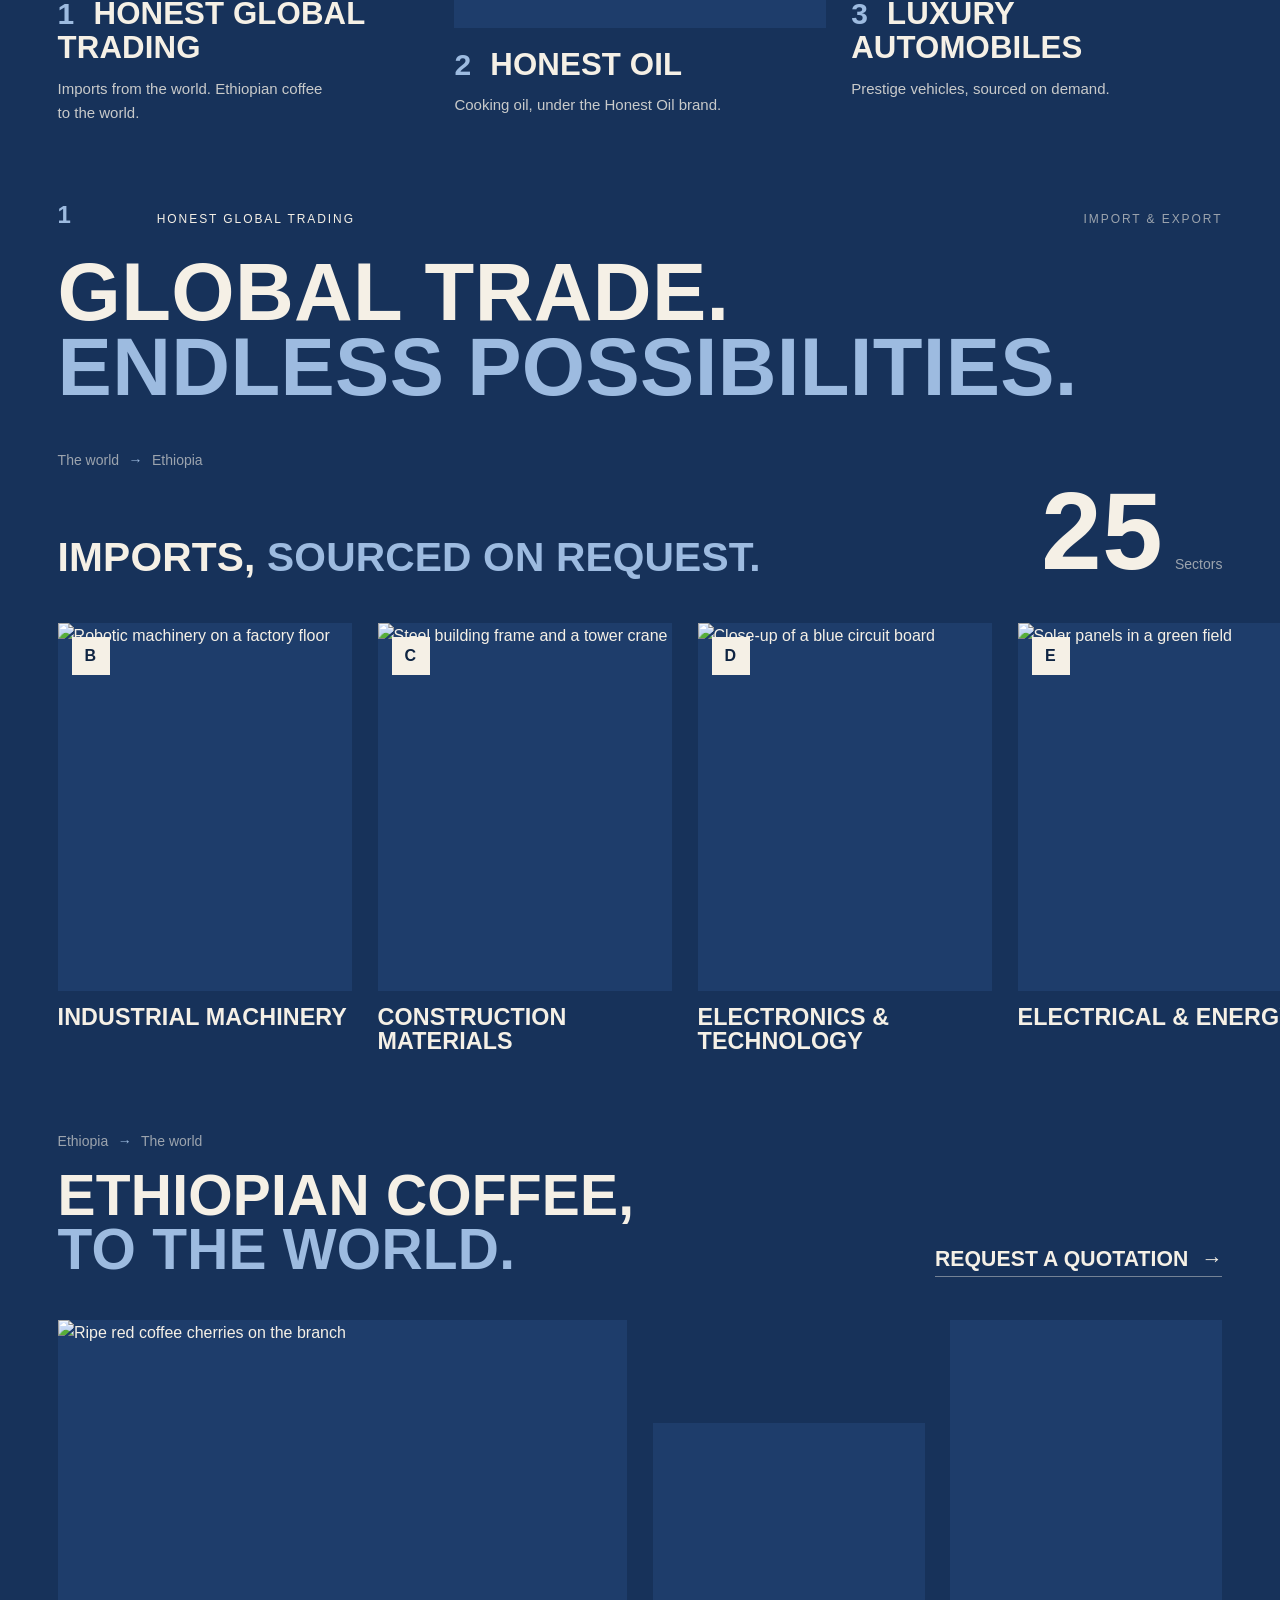
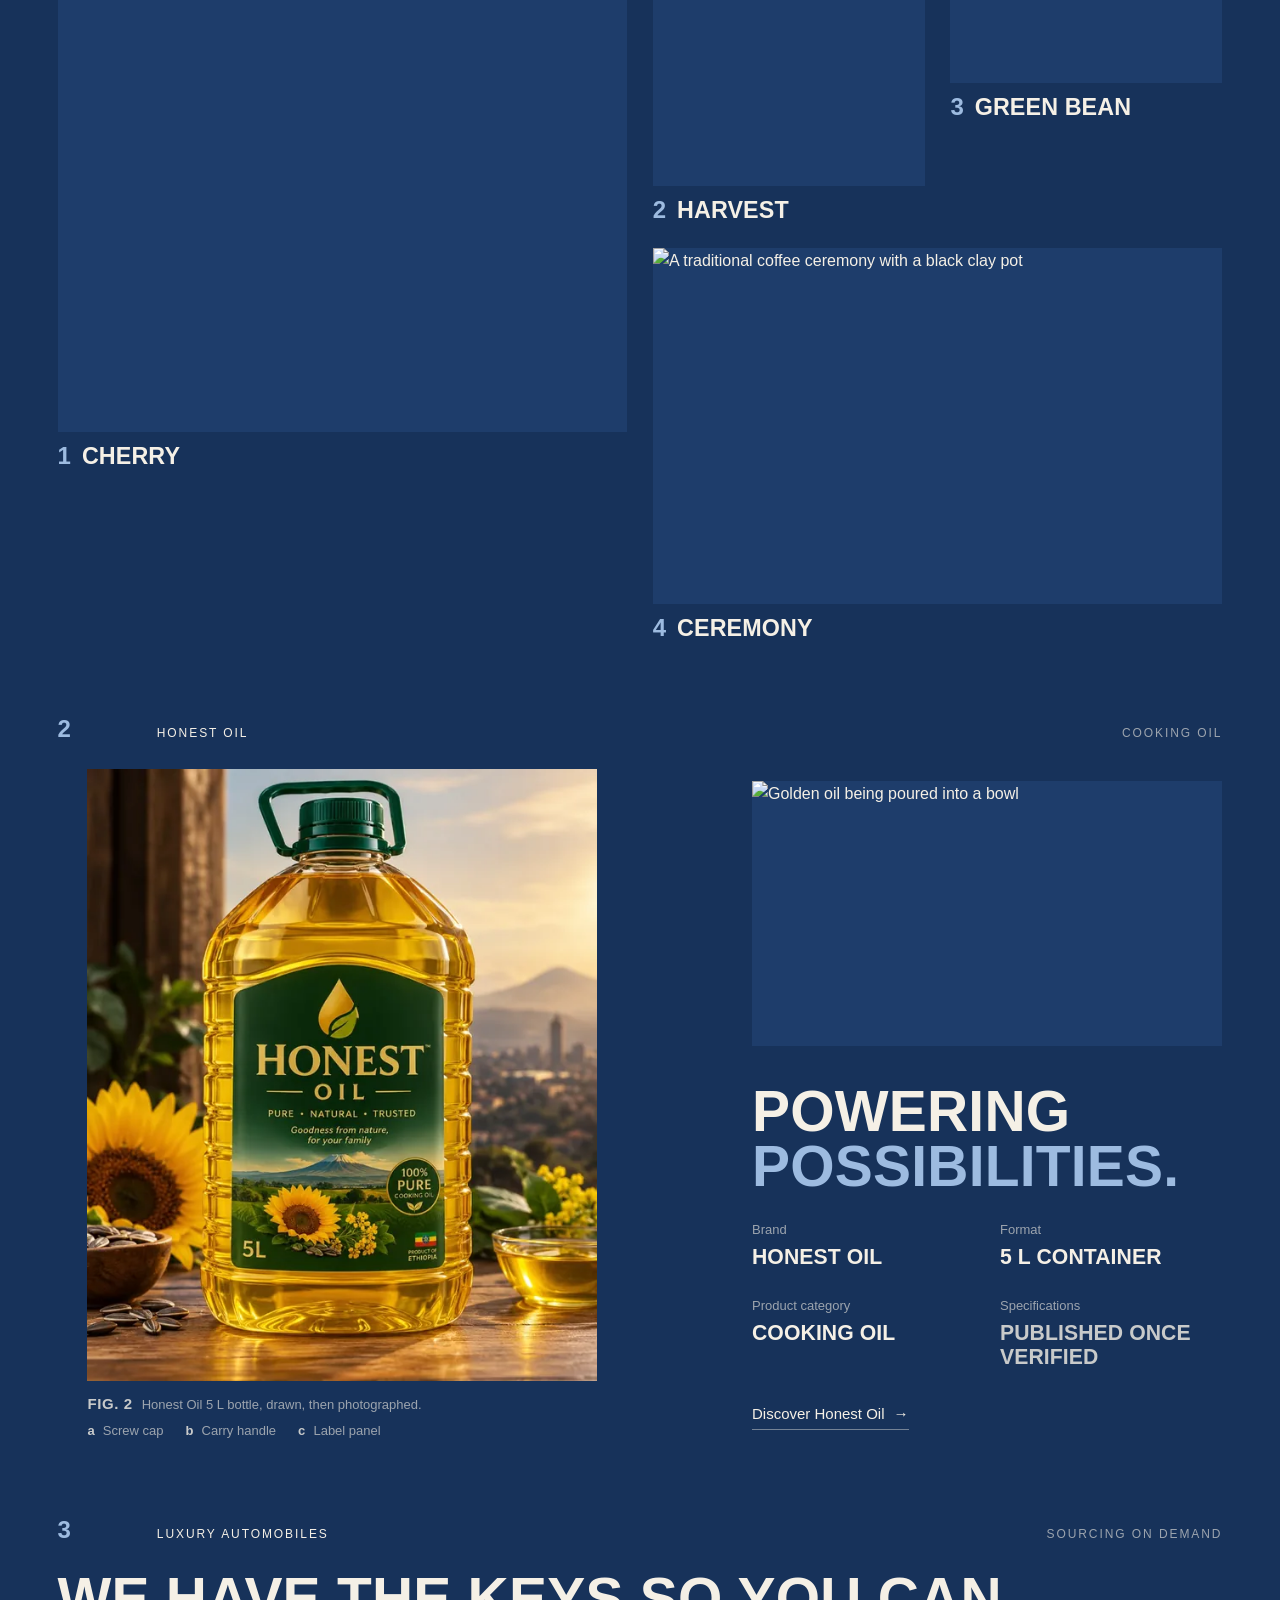
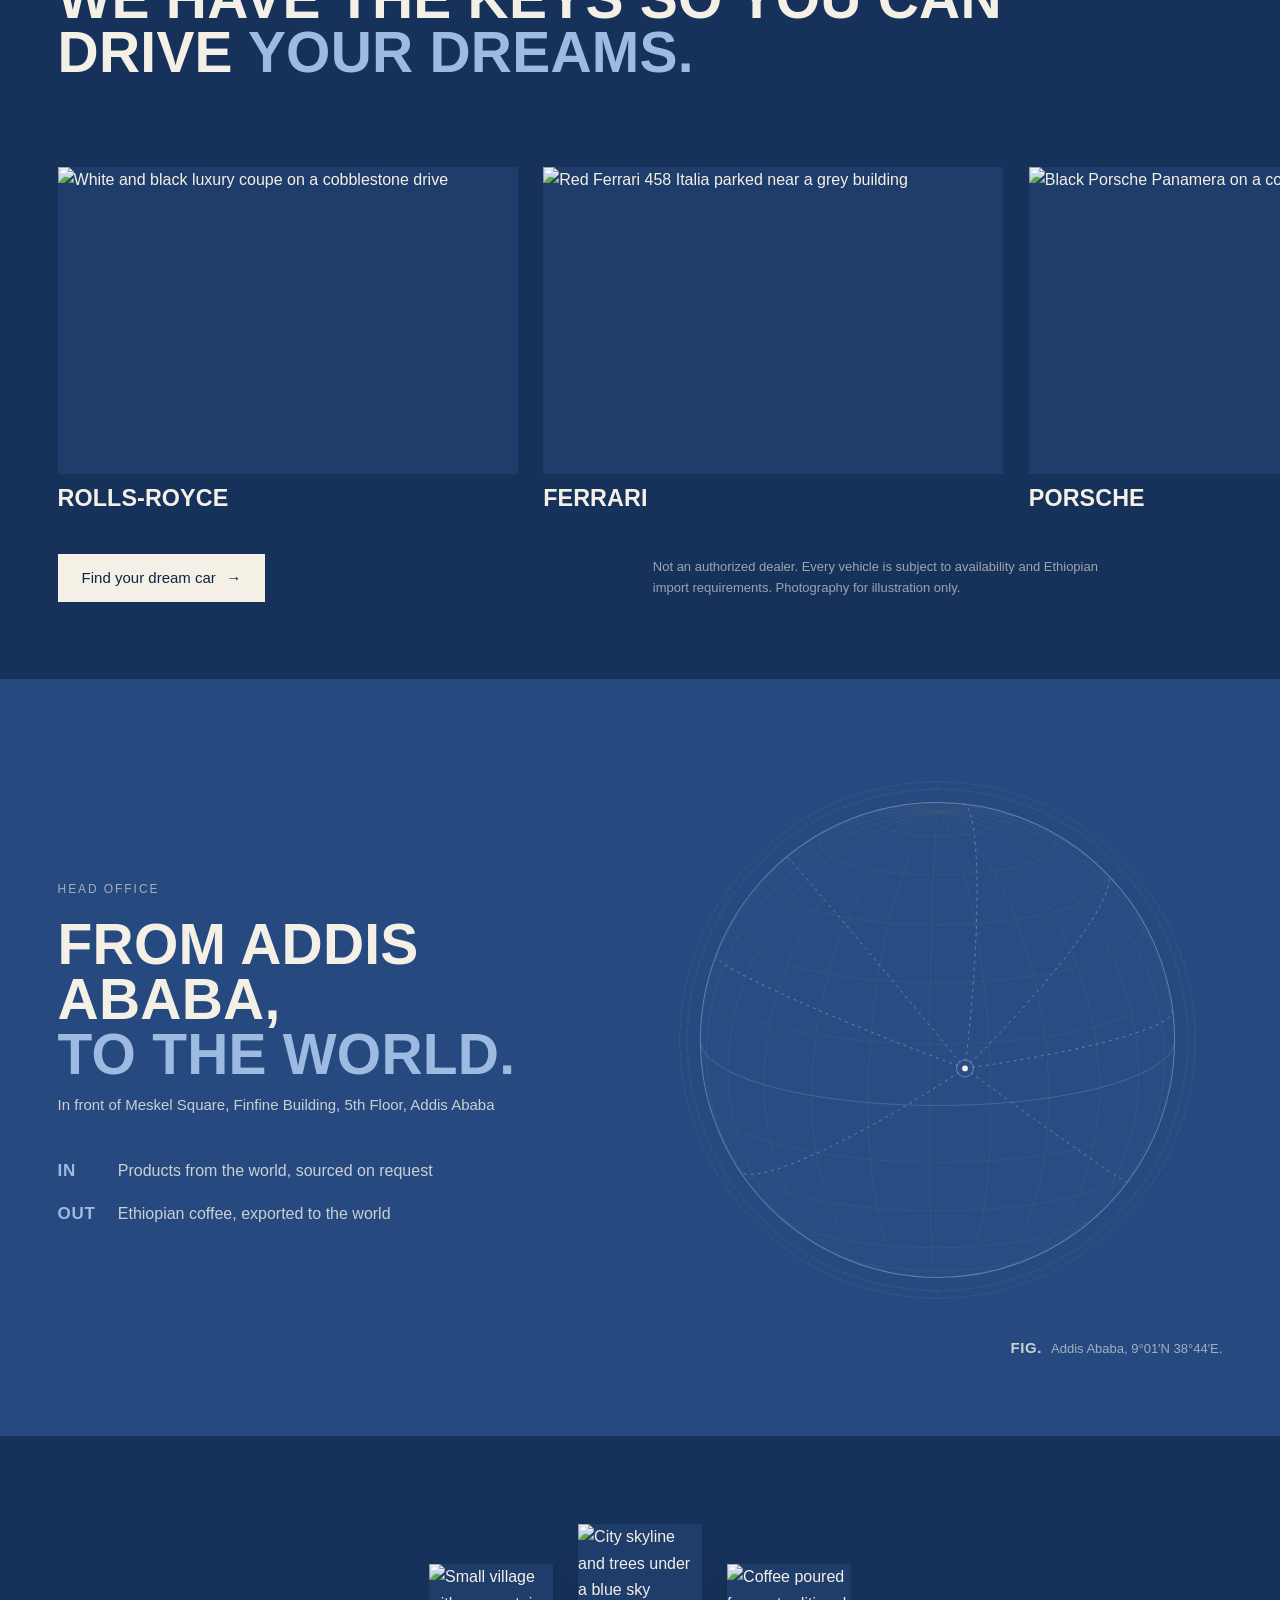
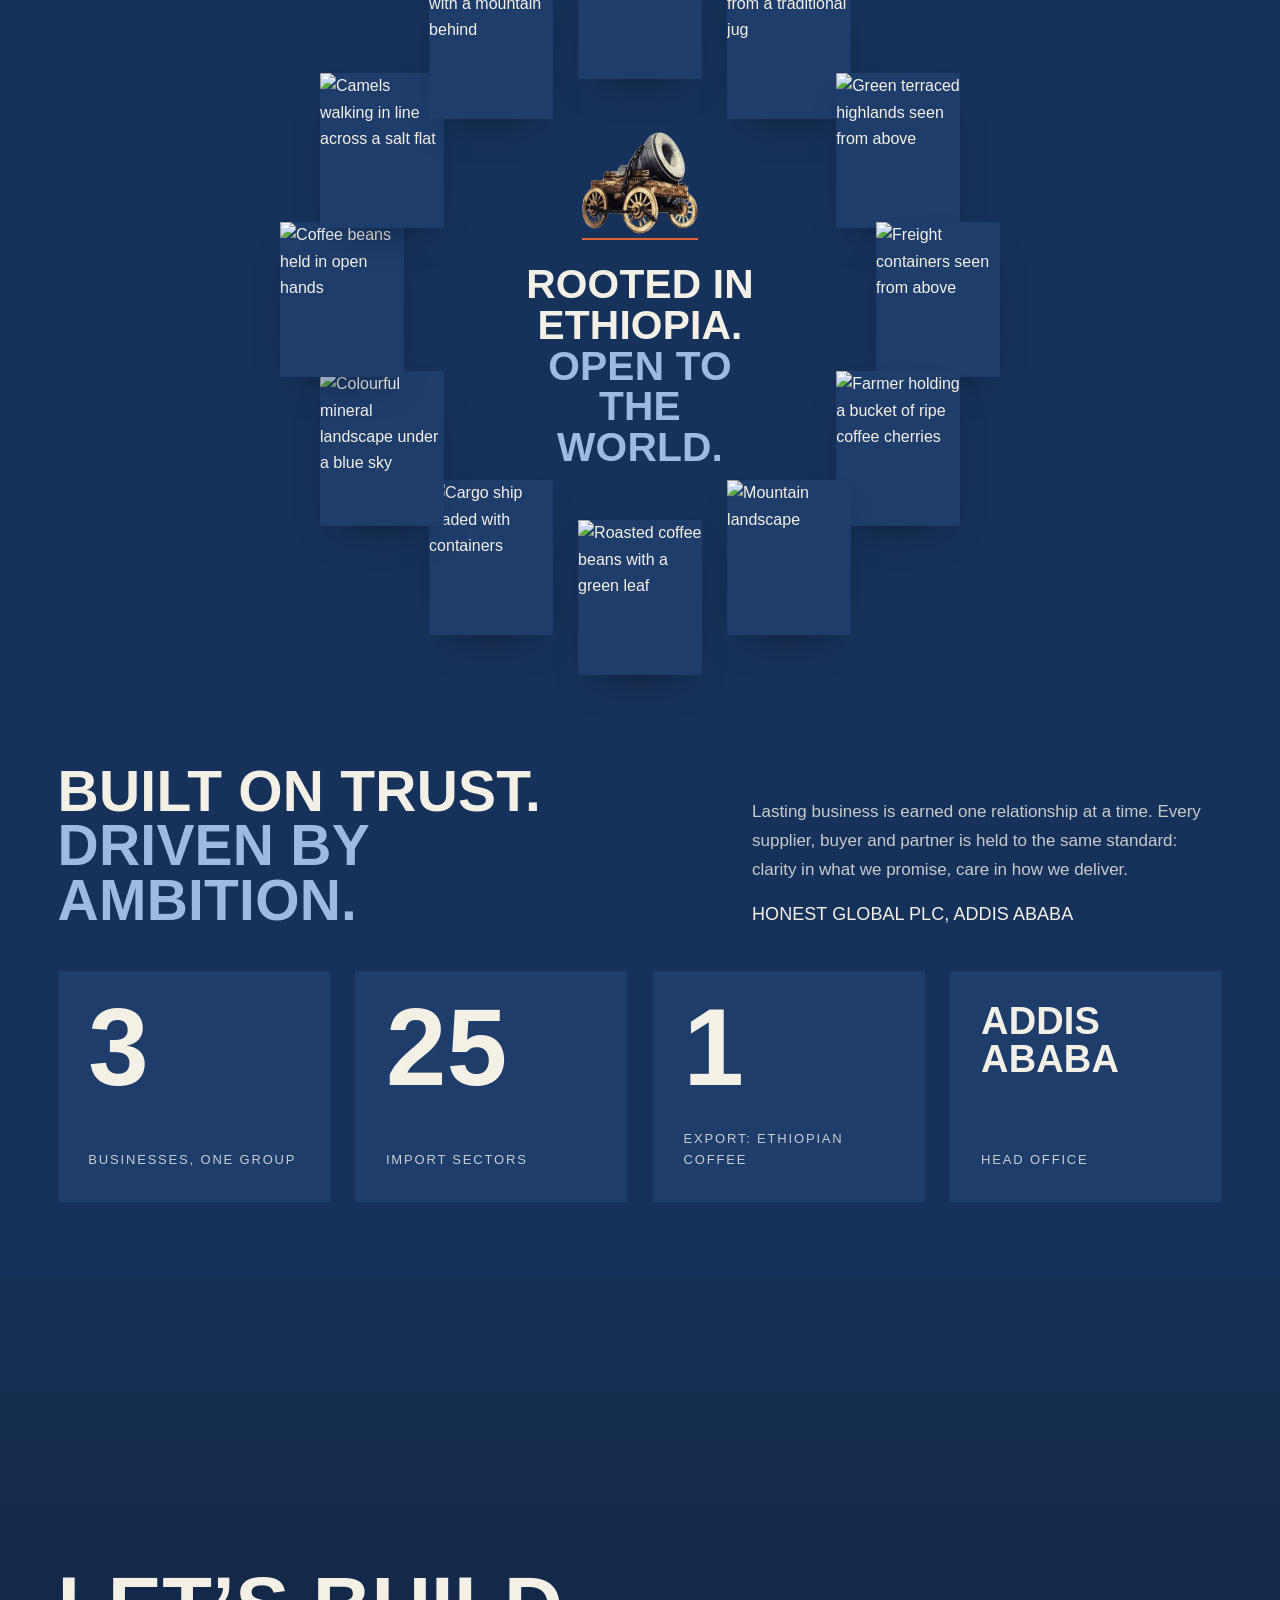
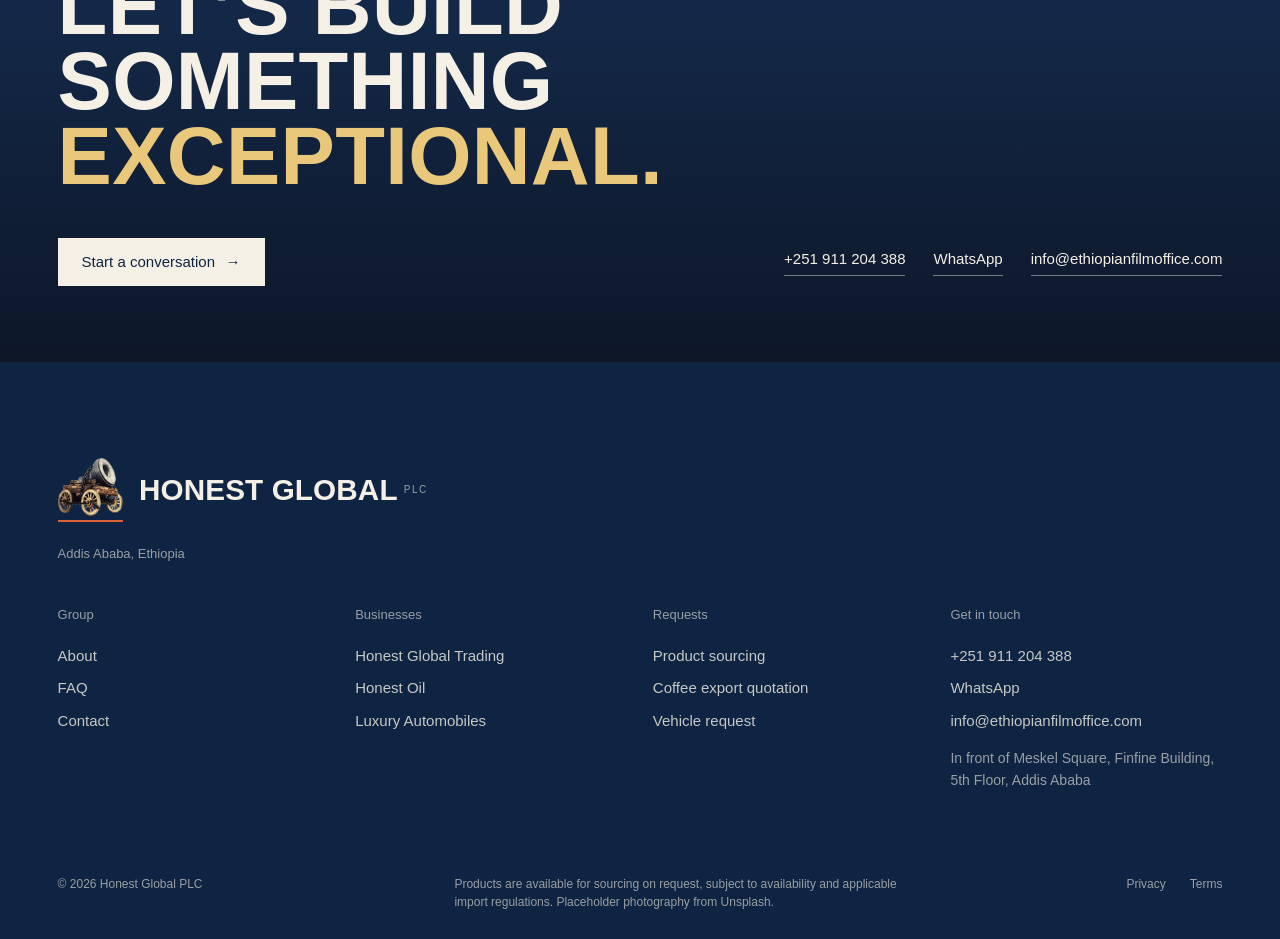
==== commit 32ad61f7: "Replace the trading page drawings with images - The imports and exports cards and the coffee figure " ====
--- a/index.html
+++ b/index.html
@@ -37,7 +37,7 @@
 <link rel="preload" as="image" href="assets/images/brand/cannon.webp" type="image/webp">
 <link rel="stylesheet" href="https://fonts.googleapis.com/css2?family=Barlow+Condensed:wght@500;600;700&family=DM+Sans:wght@300;400;500;600&display=swap">
 <link rel="stylesheet" href="assets/css/style.css?v=18">
-<link rel="stylesheet" href="assets/css/pages.css?v=18">
+<link rel="stylesheet" href="assets/css/pages.css?v=19">
 <link rel="stylesheet" href="assets/css/theme.css?v=28">
 <link rel="stylesheet" href="assets/css/home.css?v=21">
 <link rel="stylesheet" href="assets/css/type.css?v=21">
--- a/assets/css/pages.css
+++ b/assets/css/pages.css
@@ -115,6 +115,7 @@
     transition: background-color 0.45s var(--ease);
 }
 .duo__art { position: relative; display: block; aspect-ratio: 4 / 3; margin-bottom: 26px; }
+.duo__art img { position: absolute; inset: 0; width: 100%; height: 100%; object-fit: cover; }
 .duo__art svg { position: absolute; inset: 0; width: 100%; height: 100%; }
 .duo__dir { font-size: 0.875rem; color: var(--fg-3); }
 .duo__dir em { margin: 0 0.35em; font-family: var(--serif); color: var(--accent); }
@@ -173,6 +174,7 @@
 .coffee__body { align-items: start; margin-bottom: var(--sp-section); }
 .coffee__figure { grid-column: 1 / 6; }
 .coffee__plate { aspect-ratio: 4 / 5; }
+.coffee__plate > img { position: absolute; inset: 0; width: 100%; height: 100%; object-fit: cover; }
 .coffee__plate > svg { top: 9%; left: 13%; width: 74%; height: 82%; }
 .coffee__sheet { grid-column: 7 / 13; }
 .coffee__sheet .kicker { margin-bottom: 8px; }
